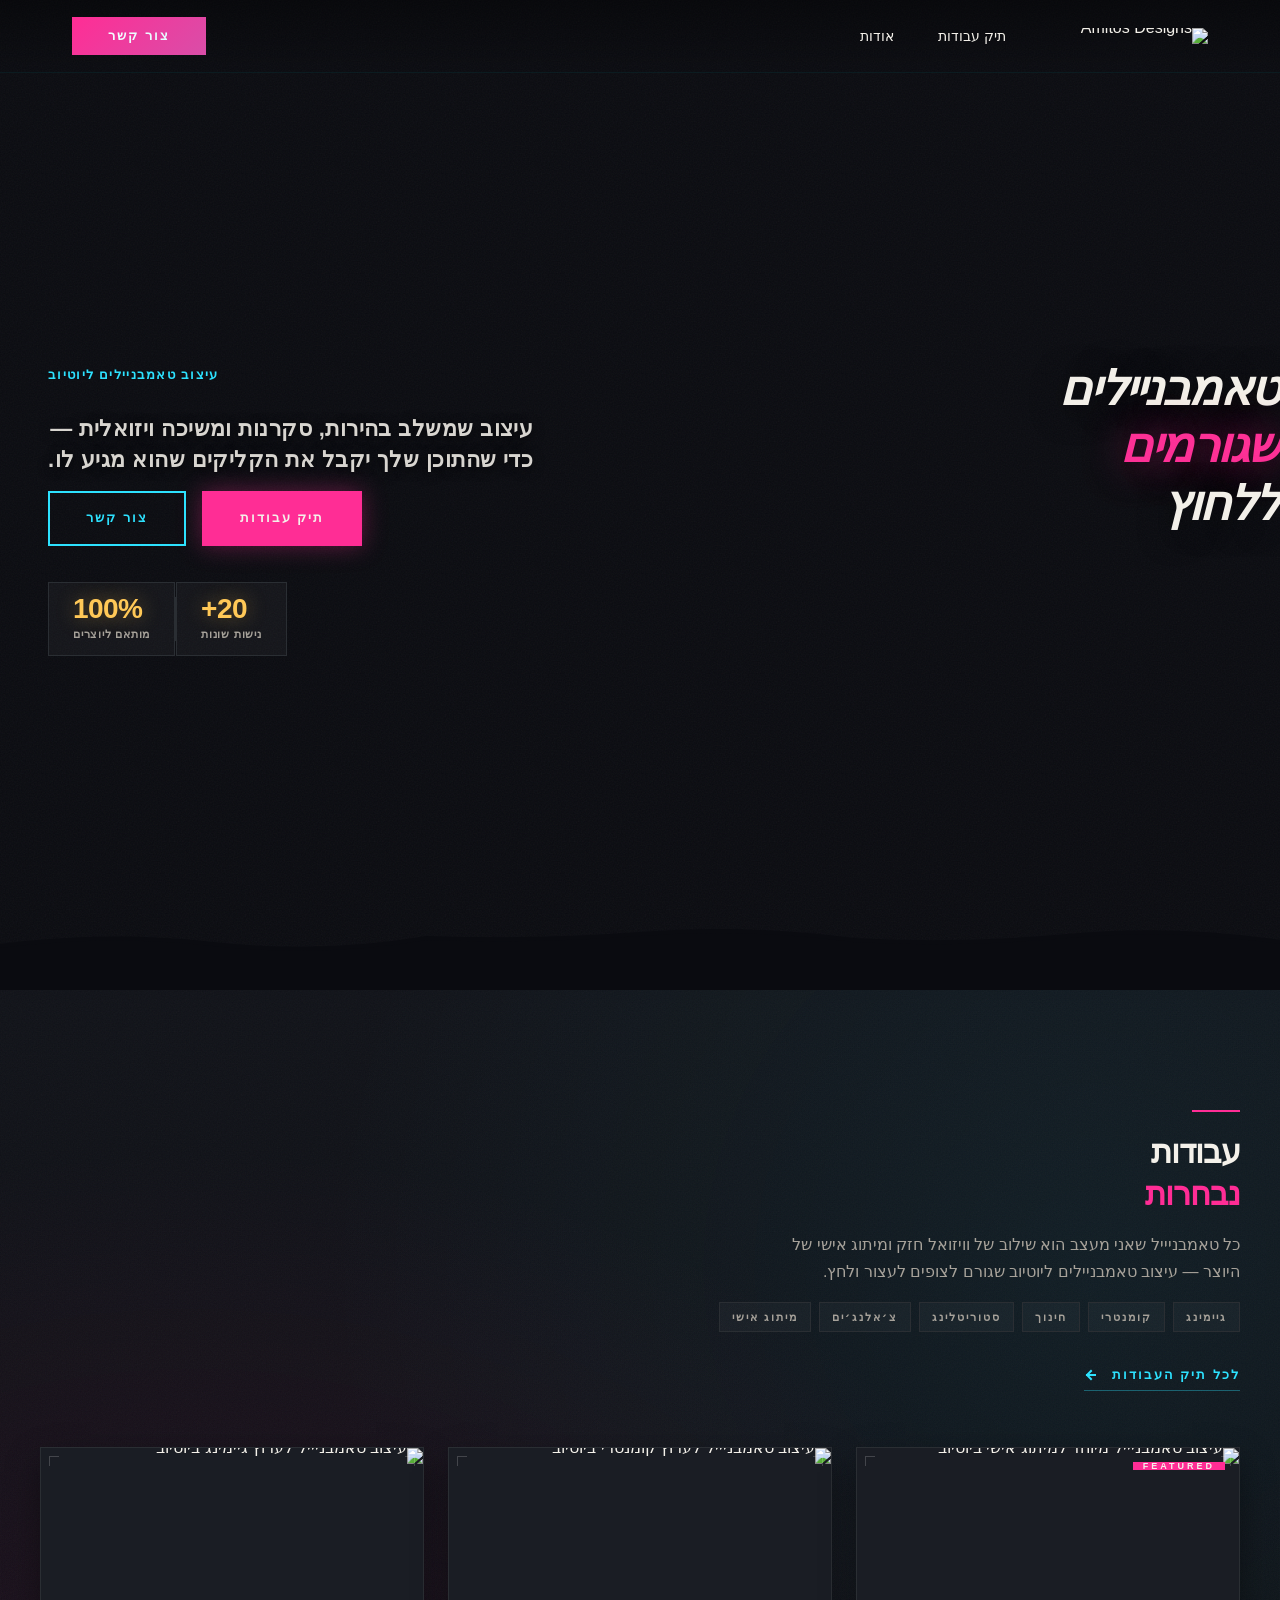
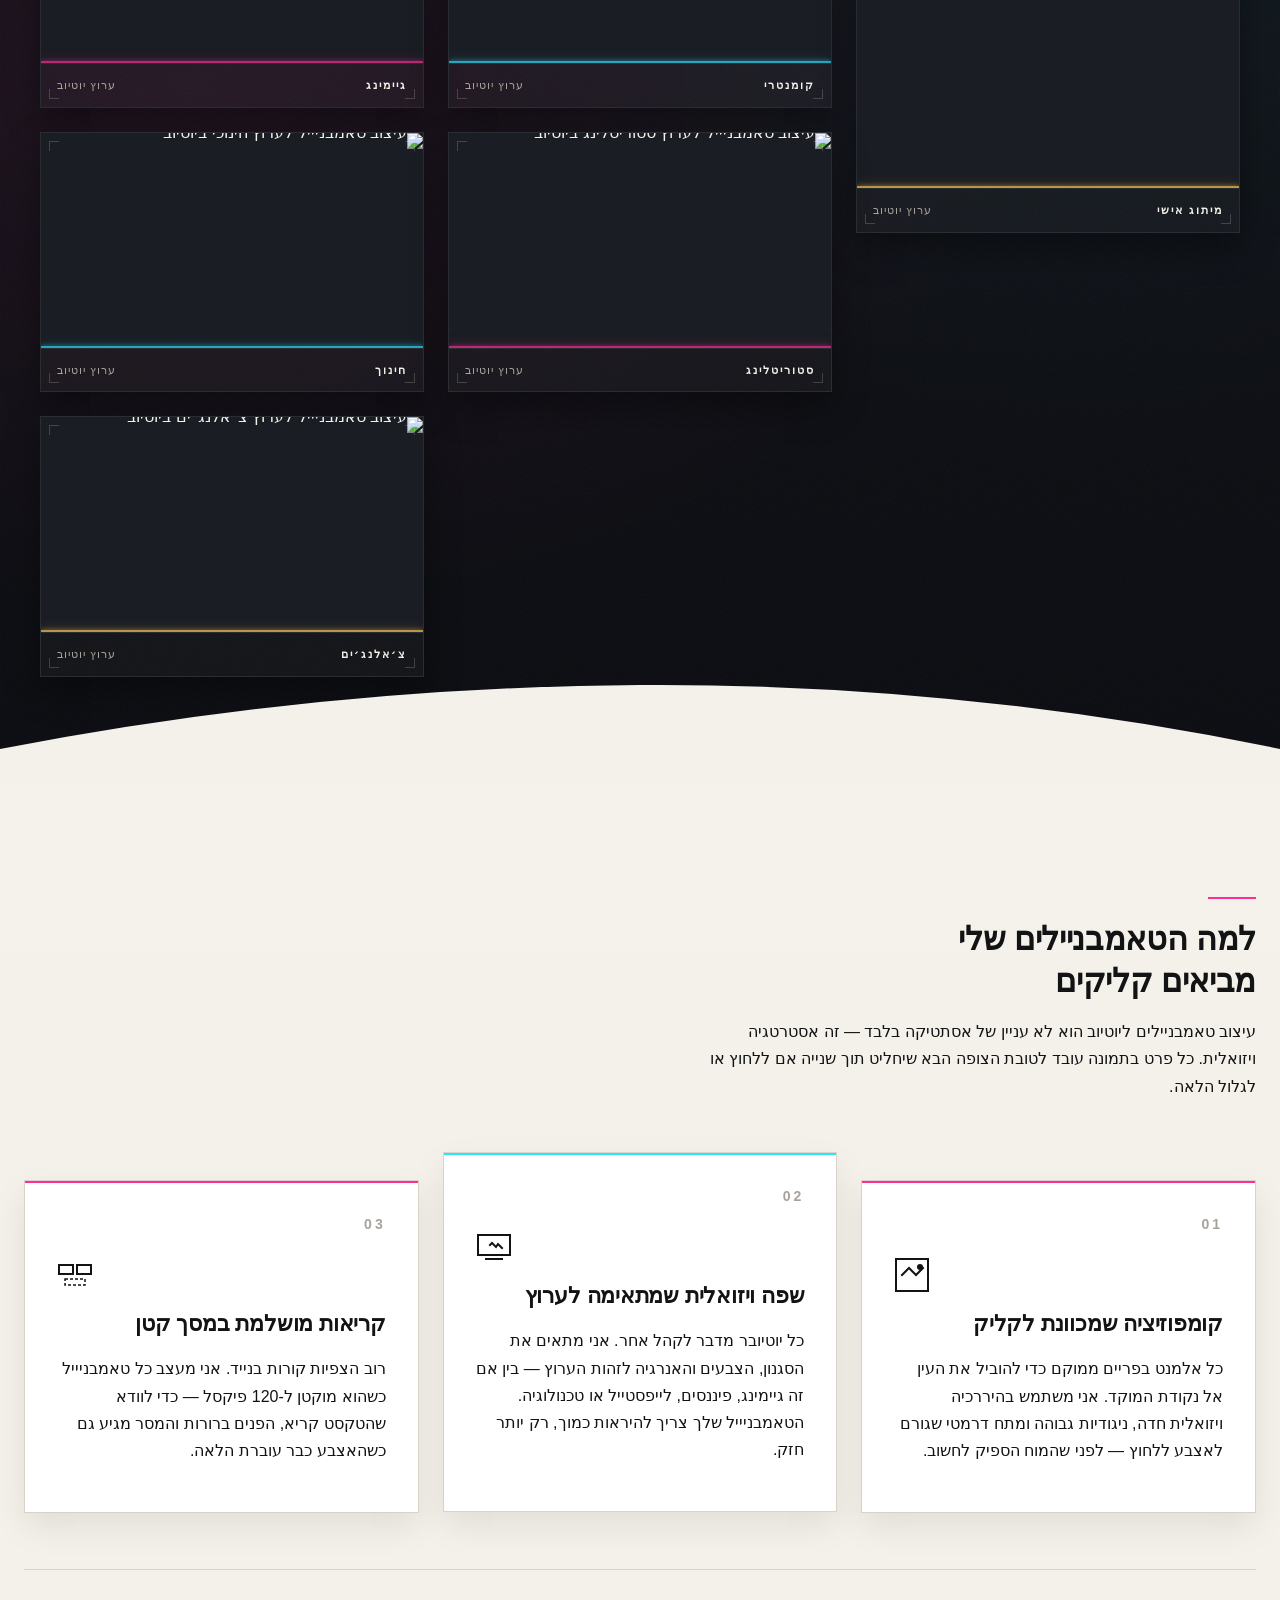
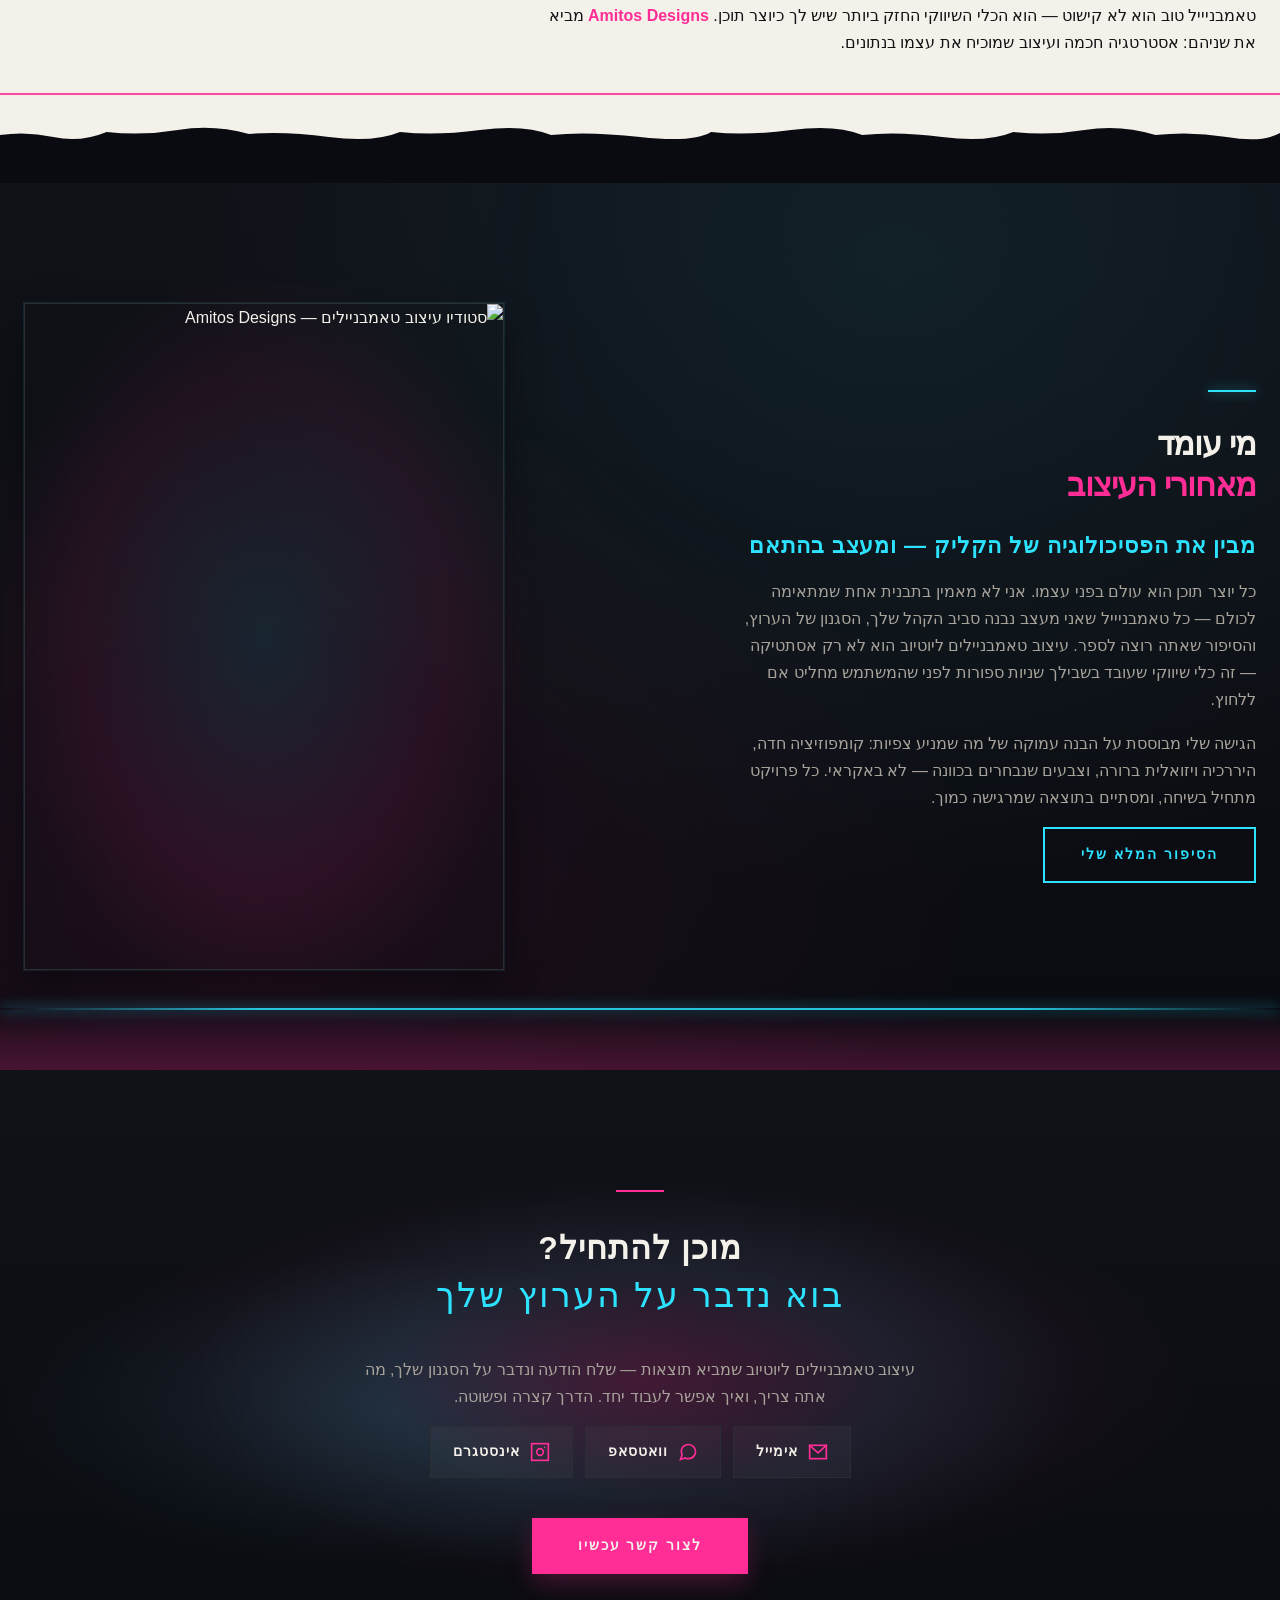
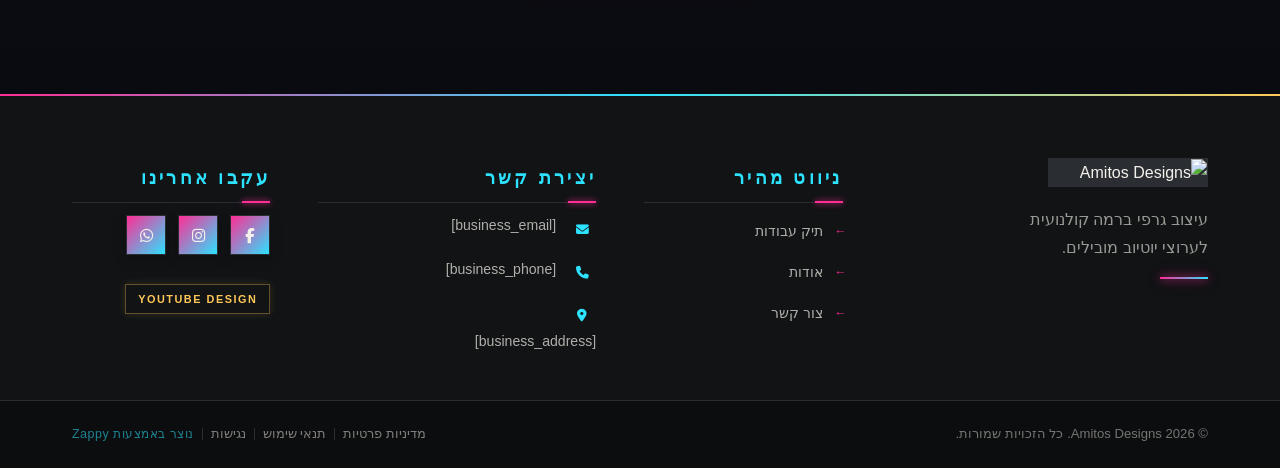
==== index.html @ 32e8ffda "Background sync: Progressive GitHub Sync" ====
<!DOCTYPE html>
<html lang="he" dir="rtl">
<head>
    <meta charset="UTF-8">
    <meta name="viewport" content="width=device-width, initial-scale=1.0">
    <meta name="robots" content="index, follow">
    <title>טאמבניילים שגורמים ללחוץ — Amitos Designs</title>
    <meta name="description" content="רוצה שהסרטונים שלך יקבלו יותר צפיות? Amitos Designs מעצבת טאמבניילים ליוטיוב שבולטים בפיד ומביאים קליקים אמיתיים. תתחיל להצמיח את הערוץ שלך היום.">
    <meta name="keywords" content="עיצוב טאמבניילים ליוטיוב, יוצר טאמבניילים ליוטיוברים ישראלים, Amitos Designs טאמבניילים, עיצוב גרפי לערוץ יוטיוב">
    
    <!-- Favicons -->
    <link rel="icon" type="image/x-icon" href="/assets/favicon.ico">
    <link rel="icon" type="image/png" sizes="16x16" href="/assets/favicon-16x16.png">
    <link rel="icon" type="image/png" sizes="32x32" href="/assets/favicon-32x32.png">
    <link rel="icon" type="image/png" sizes="48x48" href="/assets/favicon-48x48.png">
    <link rel="icon" type="image/png" sizes="192x192" href="/assets/favicon-192x192.png">
    <link rel="icon" type="image/png" sizes="512x512" href="/assets/favicon-512x512.png">
    <link rel="apple-touch-icon" href="/assets/apple-touch-icon.png">
    <!-- Zappy Analytics -->
<script>
(function() {
  'use strict';
  
  // Configuration
  var config = {
    websiteId: '817d7d5f-3fda-4887-9fea-b8e3d1ba4a41',
    apiUrl: 'https://api.zappy5.com/api/analytics/track',
    sessionDuration: 30 * 60 * 1000, // 30 minutes
    visitorDuration: 30 * 24 * 60 * 60 * 1000, // 30 days
    trackPageViews: true,
    trackClicks: true,
    trackFormSubmissions: true
  };
  
  // Generate or retrieve persistent visitor ID (30 days)
  function getVisitorId() {
    var visitorKey = 'zappy_visitor_' + config.websiteId;
    var visitor = null;
    
    try {
      visitor = localStorage.getItem(visitorKey);
      if (visitor) {
        var visitorData = JSON.parse(visitor);
        var now = Date.now();
        
        // Check if visitor ID is still valid (30 days)
        if (now - visitorData.created < config.visitorDuration) {
          // Update last seen timestamp
          visitorData.lastSeen = now;
          localStorage.setItem(visitorKey, JSON.stringify(visitorData));
          return visitorData.id;
        }
      }
    } catch (e) {
      console.warn('Zappy Analytics: LocalStorage not available');
    }
    
    // Generate new visitor ID
    var newVisitorId = 'zv_' + Date.now() + '_' + Math.random().toString(36).substr(2, 9);
    
    try {
      localStorage.setItem(visitorKey, JSON.stringify({
        id: newVisitorId,
        created: Date.now(),
        lastSeen: Date.now()
      }));
    } catch (e) {
      // Continue without local storage
    }
    
    return newVisitorId;
  }
  
  // Generate or retrieve session ID (30 minutes)
  function getSessionId() {
    var sessionKey = 'zappy_session_' + config.websiteId;
    var session = null;
    
    try {
      session = sessionStorage.getItem(sessionKey);
      if (session) {
        var sessionData = JSON.parse(session);
        var now = Date.now();
        
        // Check if session is still valid
        if (now - sessionData.timestamp < config.sessionDuration) {
          // Update timestamp
          sessionData.timestamp = now;
          sessionStorage.setItem(sessionKey, JSON.stringify(sessionData));
          return sessionData.id;
        }
      }
    } catch (e) {
      console.warn('Zappy Analytics: SessionStorage not available');
    }
    
    // Generate new session ID
    var newSessionId = 'zs_' + Date.now() + '_' + Math.random().toString(36).substr(2, 9);
    
    try {
      sessionStorage.setItem(sessionKey, JSON.stringify({
        id: newSessionId,
        timestamp: Date.now()
      }));
    } catch (e) {
      // Continue without session storage
    }
    
    return newSessionId;
  }
  
  var visitorId = getVisitorId();
  var sessionId = getSessionId();
  
  // Track an event
  function trackEvent(eventType, data) {
    data = data || {};
    
    var eventData = {
      website_id: config.websiteId,
      event_type: eventType,
      page_path: window.location.pathname,
      referrer: document.referrer || 'direct',
      visitor_id: visitorId,
      session_id: sessionId,
      metadata: data
    };
    
    // Use sendBeacon if available (better for page unload events)
    if (navigator.sendBeacon) {
      var blob = new Blob([JSON.stringify(eventData)], { type: 'application/json' });
      navigator.sendBeacon(config.apiUrl, blob);
    } else {
      // Fallback to fetch
      fetch(config.apiUrl, {
        method: 'POST',
        headers: {
          'Content-Type': 'application/json'
        },
        body: JSON.stringify(eventData),
        keepalive: true
      }).catch(function(error) {
        console.warn('Zappy Analytics: Failed to track event', error);
      });
    }
  }
  
  // Track page view
  if (config.trackPageViews) {
    trackEvent('pageview', {
      title: document.title,
      url: window.location.href
    });
  }
  
  // Track clicks on important elements
  if (config.trackClicks) {
    document.addEventListener('click', function(e) {
      var target = e.target;
      
      // Track button clicks (counted as actions)
      if (target.tagName === 'BUTTON' || target.closest('button')) {
        var button = target.tagName === 'BUTTON' ? target : target.closest('button');
        trackEvent('click', {
          element: 'button',
          text: button.textContent.trim().substring(0, 100),
          id: button.id || null,
          class: button.className || null
        });
      }
      
      // Track link clicks (navigation - not counted as actions)
      else if (target.tagName === 'A' || target.closest('a')) {
        var link = target.tagName === 'A' ? target : target.closest('a');
        trackEvent('navigation', {
          element: 'link',
          text: link.textContent.trim().substring(0, 100),
          href: link.href,
          external: link.hostname !== window.location.hostname
        });
      }
    }, true);
  }
  
  // Track form submissions
  if (config.trackFormSubmissions) {
    document.addEventListener('submit', function(e) {
      var form = e.target;
      
      trackEvent('form_submit', {
        form_id: form.id || null,
        form_name: form.name || null,
        form_action: form.action || null,
        form_method: form.method || 'GET'
      });
    }, true);
  }
  
  // Track time on page (send on page unload)
  var pageLoadTime = Date.now();
  
  window.addEventListener('beforeunload', function() {
    var timeOnPage = Math.floor((Date.now() - pageLoadTime) / 1000); // in seconds
    
    trackEvent('page_unload', {
      time_on_page: timeOnPage,
      page_path: window.location.pathname
    });
  });
  
  // Expose tracking function globally for custom events
  window.zappyAnalytics = {
    track: trackEvent,
    getVisitorId: function() { return visitorId; },
    getSessionId: function() { return sessionId; }
  };
  
})();
</script>
<!-- End Zappy Analytics -->
    <meta property="og:title" content="טאמבניילים שגורמים ללחוץ — Amitos Designs">
  <meta property="og:description" content="רוצה שהסרטונים שלך יקבלו יותר צפיות? Amitos Designs מעצבת טאמבניילים ליוטיוב שבולטים בפיד ומביאים קליקים אמיתיים. תתחיל להצמיח את הערוץ שלך היום.">
  <meta property="og:type" content="website">
  <meta property="og:locale" content="he_IL">
  
  <meta name="twitter:card" content="summary_large_image">
  <meta name="twitter:title" content="טאמבניילים שגורמים ללחוץ — Amitos Designs">
  <meta name="twitter:description" content="רוצה שהסרטונים שלך יקבלו יותר צפיות? Amitos Designs מעצבת טאמבניילים ליוטיוב שבולטים בפיד ומביאים קליקים אמיתיים. תתחיל להצמיח את הערוץ שלך היום.">
  
  <link rel="stylesheet" href="https://cdnjs.cloudflare.com/ajax/libs/font-awesome/6.4.0/css/all.min.css">

    <!-- Favicons -->
    <link rel="icon" type="image/x-icon" href="/assets/favicon.ico">
    <link rel="icon" type="image/png" sizes="16x16" href="/assets/favicon-16x16.png">
    <link rel="icon" type="image/png" sizes="32x32" href="/assets/favicon-32x32.png">
    <link rel="icon" type="image/png" sizes="48x48" href="/assets/favicon-48x48.png">
    <link rel="icon" type="image/png" sizes="192x192" href="/assets/favicon-192x192.png">
    <link rel="icon" type="image/png" sizes="512x512" href="/assets/favicon-512x512.png">
    <link rel="apple-touch-icon" href="/assets/apple-touch-icon.png">
    <!-- Cookie Consent -->
    <link rel="stylesheet" href="https://cdn.jsdelivr.net/npm/vanilla-cookieconsent@3/dist/cookieconsent.css">
    <script src="https://cdn.jsdelivr.net/npm/vanilla-cookieconsent@3/dist/cookieconsent.umd.js"></script>
    <!-- Mickidum Accessibility Toolbar -->
    <script src="https://cdn.jsdelivr.net/gh/mickidum/acc_toolbar/acctoolbar/acctoolbar.min.js"></script>
    <link rel="stylesheet" href="/styles.css">

    <style id="zappy-dropdown-submenu-styles">
      /* ========== DESKTOP DROPDOWN SUBMENU STYLES ========== */
      /* Base styles for dropdown submenus - parent must be positioned */
      .nav-menu li:has(.sub-menu), nav li:has(.sub-menu), .navbar li:has(.sub-menu), #navMenu li:has(.sub-menu) { position: relative; }
      /* Submenu base - hidden by default */
      .nav-menu .sub-menu, nav .sub-menu, .navbar .sub-menu, #navMenu .sub-menu { display: block !important; position: absolute !important; top: 100%; left: 0; min-width: 220px; background: white; border-radius: 8px; box-shadow: 0 8px 25px rgba(0,0,0,0.15); padding: 8px 0; opacity: 0; visibility: hidden; transform: translateY(10px); transition: all 0.3s ease; z-index: 1000; list-style: none; pointer-events: none; }
      /* CRITICAL: Desktop hover styles to show dropdown */
      .nav-menu li:hover > .sub-menu, nav li:hover > .sub-menu, .navbar li:hover > .sub-menu, #navMenu li:hover > .sub-menu { opacity: 1 !important; visibility: visible !important; transform: translateY(0) !important; pointer-events: auto !important; }
      /* Submenu item styling */
      .sub-menu li { list-style: none; margin: 0; padding: 0; }
      .sub-menu a { display: block !important; padding: 10px 16px !important; color: var(--text-dark, #333) !important; font-weight: 500; text-decoration: none; white-space: nowrap; transition: background-color 0.2s; }
      .sub-menu a:hover { background-color: #f5f5f5; }
      /* RTL (Hebrew/Arabic) dropdown positioning */
      [dir="rtl"] .nav-menu .sub-menu, [dir="rtl"] nav .sub-menu, [dir="rtl"] .navbar .sub-menu, html[lang="he"] .nav-menu .sub-menu, html[lang="he"] nav .sub-menu, html[lang="he"] .navbar .sub-menu, html[lang="ar"] .nav-menu .sub-menu, html[lang="ar"] nav .sub-menu, html[lang="ar"] .navbar .sub-menu { left: auto !important; right: 0 !important; }
      /* Hide empty dropdown menus */
      .sub-menu:empty, .sub-menu:not(:has(li:not(.zappy-hidden-menu-item))), .sub-menu:not(:has(li)) { display: none !important; opacity: 0 !important; visibility: hidden !important; pointer-events: none !important; }
      /* Desktop: show submenu on Menu Group hover */
      li:has(.menu-group-title):hover > .sub-menu { opacity: 1 !important; visibility: visible !important; transform: translateY(0) !important; pointer-events: auto !important; }
      /* Menu Group title styling */
      .nav-menu > li > .menu-group-title, #navMenu > li > .menu-group-title { display: inline-block; padding: 0.5rem 1rem; cursor: default; user-select: none; }
      
      /* ========== MOBILE SUBMENU STYLES ========== */
      @media (max-width: 768px) {
        .nav-menu .sub-menu, nav .sub-menu, .navbar .sub-menu, #navMenu .sub-menu { position: static !important; transform: none !important; box-shadow: none !important; background: transparent !important; max-height: 0; overflow: hidden; opacity: 0; visibility: hidden; transition: max-height 0.3s ease, opacity 0.3s ease; padding: 0 !important; border-radius: 0 !important; }
        .sub-menu.mobile-expanded { max-height: 500px !important; opacity: 1 !important; visibility: visible !important; padding: 8px 0 8px 16px !important; }
        [dir="rtl"] .sub-menu.mobile-expanded, html[lang="he"] .sub-menu.mobile-expanded { padding: 8px 16px 8px 0 !important; }
        /* Disable hover behavior on mobile */
        .nav-menu li:hover > .sub-menu, nav li:hover > .sub-menu, .navbar li:hover > .sub-menu, #navMenu li:hover > .sub-menu { opacity: 0; visibility: hidden; pointer-events: none; }
        .nav-menu li > .sub-menu.mobile-expanded, nav li > .sub-menu.mobile-expanded, .navbar li > .sub-menu.mobile-expanded, #navMenu li > .sub-menu.mobile-expanded { opacity: 1 !important; visibility: visible !important; pointer-events: auto !important; }
        .nav-menu li:has(.sub-menu), nav li:has(.sub-menu), .navbar li:has(.sub-menu), #navMenu li:has(.sub-menu) { display: flex !important; flex-wrap: wrap !important; align-items: center !important; position: relative !important; min-height: 44px !important; }
        .nav-menu li:has(.sub-menu) > a, nav li:has(.sub-menu) > a, .navbar li:has(.sub-menu) > a, #navMenu li:has(.sub-menu) > a { flex: 1 !important; min-width: 0 !important; }
        .nav-menu li:has(.sub-menu) > .menu-group-title, nav li:has(.sub-menu) > .menu-group-title, .navbar li:has(.sub-menu) > .menu-group-title, #navMenu li:has(.sub-menu) > .menu-group-title { flex: 1 !important; min-width: 0 !important; padding: 0 !important; line-height: inherit !important; }
        .nav-menu li:has(.sub-menu) > .sub-menu, nav li:has(.sub-menu) > .sub-menu, .navbar li:has(.sub-menu) > .sub-menu, #navMenu li:has(.sub-menu) > .sub-menu { flex-basis: 100% !important; width: 100% !important; }
        .nav-menu li:has(.sub-menu) > a [class*="chevron"], .nav-menu li:has(.sub-menu) > a [class*="arrow"], .nav-menu li:has(.sub-menu) > a .fa-chevron-down, .nav-menu li:has(.sub-menu) > a .fa-angle-down, nav li:has(.sub-menu) > a [class*="chevron"], nav li:has(.sub-menu) > a [class*="arrow"], #navMenu li:has(.sub-menu) > a [class*="chevron"], #navMenu li:has(.sub-menu) > a [class*="arrow"] { display: none !important; visibility: hidden !important; }
        .mobile-submenu-toggle { display: flex !important; align-items: center !important; justify-content: center !important; width: 44px !important; height: auto !important; background: transparent !important; border: none !important; cursor: pointer !important; color: var(--text-light) !important; position: static !important; flex-shrink: 0 !important; align-self: stretch !important; z-index: 2 !important; padding: 0 !important; margin: 0 !important; }
        .mobile-submenu-toggle::after { content: '' !important; width: 0 !important; height: 0 !important; border-left: 6px solid transparent !important; border-right: 6px solid transparent !important; border-top: 7px solid currentColor !important; transition: transform 0.3s ease !important; }
        .mobile-submenu-toggle.expanded::after { transform: rotate(180deg) !important; }
        .sub-menu a { padding: 10px 0 !important; display: block !important; color: var(--text-light) !important; }
        .navbar .sub-menu li a, nav.navbar .sub-menu li a, .zappy-products-dropdown .sub-menu a { color: var(--text-light) !important; }
      }
      @media (min-width: 769px) { .mobile-submenu-toggle { display: none !important; } }
    </style>

    <style id="mobile-lang-menu-deployed-css">
    @media (max-width: 768px) {
      .lang-switcher,
      .nav-cta-container .lang-switcher,
      .nav-container .lang-switcher,
      .navbar .lang-switcher,
      .navbar .nav-cta-container .lang-switcher,
      .nav-icons-left .lang-switcher,
      .nav-ecommerce-icons .lang-switcher { display: none !important; }
      .mobile-lang-menu { width: 100%; border-top: 1px solid rgba(128,128,128,0.2); padding: 8px 0 0 0; margin-top: 8px; }
      .mobile-lang-toggle { display: flex !important; align-items: center; justify-content: space-between; width: 100%; padding: 12px 16px; background: none; border: none; cursor: pointer; font-size: 15px; color: inherit; font-family: inherit; }
      .mobile-lang-toggle::after { content: ''; display: inline-block; width: 8px; height: 8px; border-right: 2px solid currentColor; border-bottom: 2px solid currentColor; transform: rotate(45deg); transition: transform 0.3s ease; margin-left: 8px; }
      .mobile-lang-toggle.expanded::after { transform: rotate(-135deg); }
      .mobile-lang-options { max-height: 0; overflow: hidden; transition: max-height 0.3s ease; }
      .mobile-lang-options.expanded { max-height: 300px; }
      .mobile-lang-option { display: flex !important; align-items: center; gap: 10px; padding: 10px 24px; text-decoration: none; color: inherit; font-size: 14px; font-family: inherit; }
      .mobile-lang-option:hover { background: rgba(128,128,128,0.1); }
      .mobile-lang-option.active { font-weight: 600; opacity: 0.7; pointer-events: none; }
      .mobile-lang-option img { width: 20px; height: 20px; border-radius: 50%; }
    }
    @media (min-width: 769px) {
      .mobile-lang-menu { display: none !important; }
    }
    </style>

    <style id="zappy-widget-visibility">
      #mic-access-tool-general-button, .mic-access-tool-general-button,
      #mic-init-access-tool .mic-access-tool-general-button, #mic-init-access-tool #mic-access-tool-general-button,
      ._access-icon, #mic-access-tool-box, .mic-access-tool-box,
      #mic-init-access-tool #mic-access-tool-box, div[id*="mic-access-tool-box"], ._access-menu {
        display: none !important; visibility: hidden !important; opacity: 0 !important; pointer-events: none !important;
      }
    </style>
</head>
<body>

  <nav class="navbar" dir="rtl">
  <button class="mobile-toggle" id="mobileToggle" aria-label="Menu">
    <svg class="hamburger-icon" width="24" height="24" viewbox="0 0 24 24" fill="none">
      <path d="M3 12h18M3 6h18M3 18h18" stroke="currentColor" stroke-width="2" stroke-linecap="round"></path>
    </svg>
    <svg class="close-icon" width="24" height="24" viewbox="0 0 24 24" fill="none" style="display: none;">
      <path d="M18 6L6 18M6 6l12 12" stroke="currentColor" stroke-width="2" stroke-linecap="round"></path>
    </svg>
  </button>

  <button class="phone-header-btn" data-phone="" aria-label="Call">
    <svg width="20" height="20" viewbox="0 0 24 24" fill="currentColor">
      <path d="M22 16.92v3a2 2 0 0 1-2.18 2 19.79 19.79 0 0 1-8.63-3.07 19.5 19.5 0 0 1-6-6 19.79 19.79 0 0 1-3.07-8.67A2 2 0 0 1 4.11 2h3a2 2 0 0 1 2 1.72 12.84 12.84 0 0 0 .7 2.81 2 2 0 0 1-.45 2.11L8.09 9.91a16 16 0 0 0 6 6l1.27-1.27a2 2 0 0 1 2.11-.45 12.84 12.84 0 0 0 2.81.7A2 2 0 0 1 22 16.92z"></path>
    </svg>
  </button>

  <div class="nav-container">
    <div class="nav-right-group"><div class="nav-brand">
      <a href="/" class="logo-link">
        <img src="/assets/amitos-designs-logo.webp" alt="Amitos Designs" class="logo">
      </a>
    </div><ul class="nav-menu" id="navMenu"><li><a href="/portfolio">תיק עבודות</a></li><li><a href="/about">אודות</a></li></ul></div>

    

    <div class="nav-cta-container">
      <a href="/contact" class="nav-cta-btn">צור קשר</a>
    </div>
  </div>
</nav>
<script>

// Navbar Mobile Menu Toggle and Contrast Fix
(function() {
  // Use 'load' event instead of 'DOMContentLoaded' to ensure we run AFTER all other scripts
  window.addEventListener('load', function() {
    
    // FIX MOBILE BUTTON CONTRAST
    // Detect navbar background color and apply contrasting color to mobile buttons
    const navbar = document.querySelector('.navbar, nav, header');
    if (!navbar) {
      console.log('[Navbar] Navbar element not found');
      return;
    }
    
    // DECLARE VARIABLES EARLY to avoid Temporal Dead Zone errors
    // These are used in multiple places below
    let mobileToggle = document.getElementById('mobileToggle') ||
                       document.querySelector('.mobile-toggle') ||
                       document.querySelector('.hamburger') ||
                       document.querySelector('.hamburger-menu') ||
                       document.querySelector('.menu-toggle') ||
                       document.querySelector('.burger-menu') ||
                       document.querySelector('[aria-label="Menu"]') ||
                       document.querySelector('[aria-label="תפריט"]');
    
    const phoneBtn = document.querySelector('.phone-header-btn');
    
    const computedStyle = window.getComputedStyle(navbar);
    let bgColor = computedStyle.backgroundColor;
    
    console.log('[Navbar] Initial navbar background:', bgColor);
    
    // Check if background is transparent or rgba with 0 alpha
    const isTransparent = bgColor === 'transparent' || 
                         bgColor === 'rgba(0, 0, 0, 0)' ||
                         (bgColor.startsWith('rgba') && bgColor.includes(', 0)'));
    
    if (isTransparent) {
      // Check for background-image or gradient
      const bgImage = computedStyle.backgroundImage;
      if (bgImage && bgImage !== 'none') {
        console.log('[Navbar] Navbar has background image/gradient, using dark text');
        bgColor = 'rgb(240, 240, 240)'; // Assume light background
      } else {
        // Transparent navbar - check body background
        const bodyBg = window.getComputedStyle(document.body).backgroundColor;
        console.log('[Navbar] Navbar transparent, using body background:', bodyBg);
        bgColor = bodyBg;
      }
    }
    
    // Calculate luminance to determine if background is light or dark
    const rgb = bgColor.match(/\d+/g);
    if (rgb && rgb.length >= 3) {
      const r = parseInt(rgb[0]);
      const g = parseInt(rgb[1]);
      const b = parseInt(rgb[2]);
      const luminance = (0.299 * r + 0.587 * g + 0.114 * b) / 255;
      
      // Mobile button colors are set by Claude's AI-generated CSS (same as .nav-menu a)
      // No dynamic color overrides needed - colors come from the generated navbar CSS
      console.log('[Navbar] Mobile button colors preserved from Claude CSS (luminance:', luminance.toFixed(2) + ')');
      
      // FIX ICON SIZES - Ensure SVGs are properly sized and visible
      // INJECT CRITICAL CSS TO OVERRIDE ANY CONFLICTING RULES
      const criticalCSS = document.createElement('style');
      criticalCSS.id = 'zappy-mobile-nav-fix';
      const htmlLang = document.documentElement.lang || 'en';
      const htmlDir = document.documentElement.dir || 'ltr';
      // Check both dir attribute AND lang for RTL detection
      // dir="rtl" is the most reliable indicator
      const isRTL = htmlDir === 'rtl' || htmlLang === 'he' || htmlLang === 'ar';
      
      criticalCSS.textContent = `
        /* Hide mobile buttons on desktop, show only on mobile */
        @media (min-width: 769px) {
          .mobile-toggle,
          .phone-header-btn {
            display: none !important;
          }
        }
        
        /* Show and position mobile buttons correctly on mobile */
        @media (max-width: 768px) {
          .mobile-toggle,
          .phone-header-btn {
            position: absolute !important;
            top: 50% !important;
            transform: translateY(-50%) !important;
            z-index: 1001 !important;
            display: flex !important;
            align-items: center !important;
            justify-content: center !important;
            width: 36px !important;
            height: 36px !important;
            border-radius: 50% !important;
            border: none !important;
            cursor: pointer !important;
            padding: 6px !important;
            background: none !important;
            color: var(--nav-text, var(--text-light)) !important;
          }
          
          /* LTR positioning (default): hamburger LEFT, phone RIGHT */
          html:not([dir="rtl"]):not([lang="he"]):not([lang="ar"]) .mobile-toggle,
          html[dir="ltr"] .mobile-toggle {
            left: 12px !important;
            right: auto !important;
          }
          html:not([dir="rtl"]):not([lang="he"]):not([lang="ar"]) .phone-header-btn,
          html[dir="ltr"] .phone-header-btn {
            right: 12px !important;
            left: auto !important;
          }
          
          /* RTL positioning: hamburger RIGHT, phone LEFT */
          html[dir="rtl"] .mobile-toggle,
          html[lang="he"] .mobile-toggle,
          html[lang="ar"] .mobile-toggle {
            right: 12px !important;
            left: auto !important;
          }
          html[dir="rtl"] .phone-header-btn,
          html[lang="he"] .phone-header-btn,
          html[lang="ar"] .phone-header-btn {
            left: 12px !important;
            right: auto !important;
          }
          
          /* CRITICAL: Ensure nav-container has min-height on mobile */
          /* All children are positioned absolutely/fixed on mobile, so height:auto collapses to 0 */
          .nav-container {
            min-height: 70px !important;
            position: relative !important;
          }
          
          /* Ensure SVG icons are properly sized and inherit color */
          .mobile-toggle svg,
          .phone-header-btn svg {
            width: 24px !important;
            height: 24px !important;
            /* Don't force display - let JavaScript control hamburger/close toggle */
          }
          
          /* Reset nav-cta-container on mobile - remove desktop box-shadow/padding */
          /* that creates a visible ghost box when CTA button is hidden */
          .nav-cta-container {
            box-shadow: none !important;
            padding: 0 !important;
          }
          
          /* Hide nav-cta-container entirely on mobile when there's no lang-switcher */
          /* (only the CTA button is inside, and it's hidden on mobile) */
          .nav-cta-container:not(:has(.lang-switcher)) {
            display: none !important;
          }
          
          /* CRITICAL: Prevent hero image fade gradient from bleeding over headline text */
          /* The .image-fade-gradient has bottom: -30px (extends below parent) */
          /* On mobile stacked layout, this overlaps the h1 text below the image */
          .hero-image-column {
            overflow: hidden !important;
          }
          .image-fade-gradient {
            bottom: 0 !important;
          }
          
          /* Hide desktop language switcher on mobile - hamburger menu handles it */
          /* High specificity to override stored CSS */
          .lang-switcher,
          .nav-cta-container .lang-switcher,
          .nav-container .lang-switcher,
          .navbar .lang-switcher,
          .navbar .nav-cta-container .lang-switcher {
            display: none !important;
          }
        }
      `;
      
      // Remove existing fix if present and inject new one
      const existing = document.getElementById('zappy-mobile-nav-fix');
      if (existing) existing.remove();
      document.head.appendChild(criticalCSS);
      
      console.log('[Navbar] Critical CSS injected for mobile nav positioning');
      
      // ONLY apply inline positioning styles on mobile viewport
      // On desktop, the CSS handles hiding these buttons with display: none
      // Inline styles were breaking desktop layout by overriding CSS
      const isMobileViewport = window.innerWidth <= 768;
      
      if (mobileToggle) {
        // Icon sizing applies to all viewports for consistency
        const hamburgerIcon = mobileToggle.querySelector('.hamburger-icon');
        const closeIcon = mobileToggle.querySelector('.close-icon');
        
        if (hamburgerIcon) {
          hamburgerIcon.style.setProperty('width', '24px', 'important');
          hamburgerIcon.style.setProperty('height', '24px', 'important');
          hamburgerIcon.style.setProperty('display', 'block', 'important'); // Show hamburger by default
        }
        if (closeIcon) {
          closeIcon.style.setProperty('width', '24px', 'important');
          closeIcon.style.setProperty('height', '24px', 'important');
          closeIcon.style.setProperty('display', 'none', 'important'); // Hide close icon by default
        }
        
        // ONLY set positioning inline styles on mobile
        if (isMobileViewport) {
          mobileToggle.style.setProperty('position', 'absolute', 'important');
          mobileToggle.style.setProperty('top', '50%', 'important');
          mobileToggle.style.setProperty('transform', 'translateY(-50%)', 'important');
          mobileToggle.style.setProperty('z-index', '1001', 'important');
          
          // Clear any inline left/right so CSS can take over based on html[dir]
          mobileToggle.style.removeProperty('left');
          mobileToggle.style.removeProperty('right');
          
          console.log('[Navbar] Mobile toggle positioning applied (mobile viewport)');
        } else {
          // On desktop, clear any positioning styles to let CSS handle it
          mobileToggle.style.removeProperty('position');
          mobileToggle.style.removeProperty('top');
          mobileToggle.style.removeProperty('transform');
          mobileToggle.style.removeProperty('z-index');
          mobileToggle.style.removeProperty('left');
          mobileToggle.style.removeProperty('right');
          console.log('[Navbar] Desktop viewport - cleared mobile toggle inline positioning');
        }
      }
      
      if (phoneBtn) {
        // Icon sizing applies to all viewports
        const phoneIcon = phoneBtn.querySelector('svg');
        if (phoneIcon) {
          phoneIcon.style.width = '24px';
          phoneIcon.style.height = '24px';
          phoneIcon.setAttribute('width', '24');
          phoneIcon.setAttribute('height', '24');
        }
        
        // ONLY set positioning inline styles on mobile
        if (isMobileViewport) {
          phoneBtn.style.setProperty('position', 'absolute', 'important');
          phoneBtn.style.setProperty('top', '50%', 'important');
          phoneBtn.style.setProperty('transform', 'translateY(-50%)', 'important');
          phoneBtn.style.setProperty('z-index', '1001', 'important');
          
          // Clear any inline left/right so CSS can take over based on html[dir]
          phoneBtn.style.removeProperty('left');
          phoneBtn.style.removeProperty('right');
          
          console.log('[Navbar] Phone button positioning applied (mobile viewport)');
        } else {
          // On desktop, clear any positioning styles to let CSS handle it
          phoneBtn.style.removeProperty('position');
          phoneBtn.style.removeProperty('top');
          phoneBtn.style.removeProperty('transform');
          phoneBtn.style.removeProperty('z-index');
          phoneBtn.style.removeProperty('left');
          phoneBtn.style.removeProperty('right');
          console.log('[Navbar] Desktop viewport - cleared phone button inline positioning');
        }
      }
    } else {
      console.log('[Navbar] Could not parse background color:', bgColor);
    }
    
    // MOBILE MENU TOGGLE
    // Re-query in case DOM changed (mobileToggle already declared at top of function)
    mobileToggle = document.getElementById('mobileToggle') ||
                   document.querySelector('.mobile-toggle') ||
                   document.querySelector('.hamburger') ||
                   document.querySelector('.hamburger-menu') ||
                   document.querySelector('.menu-toggle') ||
                   document.querySelector('.burger-menu') ||
                   document.querySelector('[aria-label="Menu"]') ||
                   document.querySelector('[aria-label="תפריט"]');
    
    // EXPANDED SEARCH: Find nav menu by ID or class
    const navMenu = document.getElementById('navMenu') ||
                  document.querySelector('.nav-menu') ||
                  document.querySelector('.nav-links') ||
                  document.querySelector('nav ul:not(.submenu)');
    
    if (!mobileToggle || !navMenu) {
      console.log('[Navbar] Mobile toggle or menu not found:', { toggle: !!mobileToggle, menu: !!navMenu });
      return;
    }
    
    // Ensure navMenu has ID for CSS targeting
    if (!navMenu.id) {
      navMenu.id = 'navMenu';
    }
    
    console.log('[Navbar] Initializing mobile menu...');
    
    // Remove any existing event listeners by cloning the button
    const newToggle = mobileToggle.cloneNode(true);
    mobileToggle.parentNode.replaceChild(newToggle, mobileToggle);
    
    // Toggle menu on button click - use newToggle now
    newToggle.addEventListener('click', function(e) {
      e.preventDefault();
      e.stopPropagation();
      
      const hamburgerIcon = this.querySelector('.hamburger-icon');
      const closeIcon = this.querySelector('.close-icon');
      const isActive = navMenu.classList.contains('active');
      
      if (isActive) {
        // Close menu
        navMenu.classList.remove('active');
        if (hamburgerIcon) hamburgerIcon.style.setProperty('display', 'block', 'important');
        if (closeIcon) closeIcon.style.setProperty('display', 'none', 'important');
        document.body.style.overflow = '';
        console.log('[Navbar] Menu closed');
      } else {
        // Open menu
        navMenu.classList.add('active');
        if (hamburgerIcon) hamburgerIcon.style.setProperty('display', 'none', 'important');
        if (closeIcon) closeIcon.style.setProperty('display', 'block', 'important');
        document.body.style.overflow = 'hidden';
        console.log('[Navbar] Menu opened');
      }
    });
    
    // Close menu when clicking nav links (but NOT dropdown toggles)
    const navLinks = navMenu.querySelectorAll('a');
    navLinks.forEach(function(link) {
      link.addEventListener('click', function() {
        // Don't close if it's a dropdown child (unless it's a real navigation link)
        if (this.getAttribute('href') === '#') return;
        
        const hamburgerIcon = newToggle.querySelector('.hamburger-icon');
        const closeIcon = newToggle.querySelector('.close-icon');
        
        navMenu.classList.remove('active');
        if (hamburgerIcon) hamburgerIcon.style.setProperty('display', 'block', 'important');
        if (closeIcon) closeIcon.style.setProperty('display', 'none', 'important');
        document.body.style.overflow = '';
        console.log('[Navbar] Menu closed (link clicked)');
      });
    });
    
    // DROPDOWN MENU TOGGLE (for mobile and touch devices)
    var dropdownToggles = navMenu.querySelectorAll('.dropdown-toggle');
    dropdownToggles.forEach(function(toggle) {
      toggle.addEventListener('click', function(e) {
        e.preventDefault();
        e.stopPropagation();
        var parent = this.closest('.nav-dropdown');
        if (!parent) return;
        
        // Close other open dropdowns at the same level
        var siblings = parent.parentNode.querySelectorAll('.nav-dropdown.open');
        siblings.forEach(function(sib) {
          if (sib !== parent) sib.classList.remove('open');
        });
        
        parent.classList.toggle('open');
        console.log('[Navbar] Dropdown toggled:', parent.classList.contains('open') ? 'open' : 'closed');
      });
    });
    
    // Close dropdowns when clicking outside
    document.addEventListener('click', function(e) {
      if (!e.target.closest('.nav-dropdown')) {
        var openDropdowns = document.querySelectorAll('.nav-dropdown.open');
        openDropdowns.forEach(function(dd) { dd.classList.remove('open'); });
      }
    });
    
    console.log('[Navbar] Dropdown handlers initialized for ' + dropdownToggles.length + ' dropdowns');
    
    // Phone button functionality (phoneBtn already declared at top of function)
    if (phoneBtn) {
      phoneBtn.addEventListener('click', function() {
        // Get phone number from placeholder in page or use default
        const phoneLinks = document.querySelectorAll('a[href^="tel:"]');
        const phoneNumber = phoneLinks.length > 0 
          ? phoneLinks[0].getAttribute('href').replace('tel:', '')
          : '[business_phone]';
        
        window.location.href = 'tel:' + phoneNumber;
        console.log('[Navbar] Phone button clicked');
      });
    }
    
    console.log('[Navbar] Mobile menu initialized successfully');
    
    // === WHATSAPP BUTTON VISIBILITY FIX ===
    // Ensure WhatsApp floating button is hidden on desktop and visible on mobile
    // IMPORTANT: Only target the floating button by its class, NOT generic wa.me links
    const handleWhatsAppVisibility = function() {
      const whatsappBtn = document.querySelector('.whatsapp-float');
      if (whatsappBtn) {
        const isDesktop = window.innerWidth >= 769;
        if (isDesktop) {
          whatsappBtn.style.setProperty('display', 'none', 'important');
          whatsappBtn.style.setProperty('visibility', 'hidden', 'important');
          whatsappBtn.style.setProperty('opacity', '0', 'important');
          whatsappBtn.style.setProperty('pointer-events', 'none', 'important');
          console.log('[WhatsApp] Button hidden on desktop');
        } else {
          whatsappBtn.style.removeProperty('display');
          whatsappBtn.style.removeProperty('visibility');
          whatsappBtn.style.removeProperty('opacity');
          whatsappBtn.style.removeProperty('pointer-events');
          console.log('[WhatsApp] Button visible on mobile');
        }
      }
    };
    
    // Run on load
    handleWhatsAppVisibility();
    
    // Run on resize with debouncing
    let resizeTimer;
    window.addEventListener('resize', function() {
      clearTimeout(resizeTimer);
      resizeTimer = setTimeout(handleWhatsAppVisibility, 100);
    });
  });
})();

</script>
  
  <main>
    <section class="index-hero-section" data-layout-spec="בית-hero" dir="rtl" data-hero-type="fullscreen-scrim" id="zappy-section-0" style="--zappy-bg-overlay: rgba(10, 11, 16, 0.75); --zappy-bg-image: url(&quot;assets/business-general-hero-upload-1774262847830.webp&quot;); background-image: linear-gradient(rgba(10, 11, 16, 0.75), rgba(10, 11, 16, 0.75)), url(&quot;assets/business-general-hero-upload-1774262847830.webp&quot;); background-size: cover; background-position: center center; background-repeat: no-repeat; position: relative; overflow: hidden; --zappy-bg-color: #FF2D95;" data-zappy-bg-type="image" data-zappy-bg-color="#FF2D95" data-zappy-bg-image="assets/business-general-hero-upload-1774262847830.webp" data-zappy-bg-overlay-color="#0a0b10" data-zappy-bg-overlay-opacity="0" data-zappy-bg-video-type="" data-zappy-bg-video-url="">
  <!-- Background Image Layer -->
  <div class="index-hero-bg" style="display: none;" data-zappy-original-bg="hidden">
    <img data-hero-bg="true" data-placeholder="index-hero-image-1" data-context="Dark cinematic photography of a professional YouTube thumbnail designer studio: deep black environment with dramatic neon magenta and cyan edge lighting, a large monitor displaying a bold eye-catching YouTube thumbnail composition, scattered design elements, film grain texture, moody atmospheric lighting reminiscent of a high-end creative agency or film production set" width="1440" height="900" src="/assets/site-index-hero-image-1.webp" alt="סטודיו עיצוב טאמבניילים ליוטיוב - Amitos Designs" data-hero-background="true" data-element-type="image" data-element-id="img-1774262696701-fnl4quknr" class="zappy-editable-image" data-resize-handler-attached="true">
  </div>

  <!-- Scrim Overlay -->
  <div class="index-hero-scrim" aria-hidden="true" data-zappy-gradient-scrim="true" data-zappy-scrim-orig-opacity="0.230769" style="opacity: 0;"></div>

  <!-- Film Grain Overlay -->
  <div class="index-hero-grain" aria-hidden="true"></div>

  <!-- Content Group -->
  <h1 class="index-hero-h1" style="" data-element-id="move-1774267704754-l9w4jrj1">
        טאמבניילים<br>
        <span class="index-hero-h1-accent">שגורמים</span><br>
        ללחוץ
      </h1><div class="index-hero-container">
    <div class="index-hero-content">

      <!-- Eyebrow Label -->
      <div class="index-hero-label">עיצוב טאמבניילים ליוטיוב</div>

      <!-- H1 -->
      

      <!-- Subtitle -->
      <h3 class="index-hero-subtitle">
        עיצוב שמשלב בהירות, סקרנות ומשיכה ויזואלית —<br class="index-hero-br">
        כדי שהתוכן שלך יקבל את הקליקים שהוא מגיע לו.
      </h3>

      <!-- CTA Buttons -->
      <div class="index-hero-ctas">
        <a href="#portfolio" class="index-hero-btn-primary" data-element-type="button" data-element-id="btn-1774262696697-nne54hj3k" data-native-element="true">תיק עבודות</a>
        <a href="#contact" class="index-hero-btn-secondary" data-element-type="button" data-element-id="btn-1774262696697-8gtpgutt1" data-native-element="true">צור קשר</a>
      </div>

      <!-- KPI Chips -->
      <div class="index-hero-kpis">
        <div class="index-hero-kpi">
          <span class="index-hero-kpi-value">20+</span>
          <span class="index-hero-kpi-label">נישות שונות</span>
        </div>
        <div class="index-hero-kpi-divider" aria-hidden="true"></div>
        <div class="index-hero-kpi">
          <span class="index-hero-kpi-value">100%</span>
          <span class="index-hero-kpi-label">מותאם ליוצרים</span>
        </div>
      </div>

    </div>
  </div>

  <!-- Bottom Divider -->
  <div class="index-hero-divider-wrapper">
    <svg data-no-icon-edit="true" aria-hidden="true" viewbox="0 0 1440 90" preserveaspectratio="none" xmlns="http://www.w3.org/2000/svg">
      <!-- Cyan glow edge line -->
      <path d="M0,90 L0,44 Q120,30 240,42 T480,36 Q600,40 720,32 T960,38 Q1080,44 1200,34 T1440,40 L1440,90 Z" fill="#0A0B10"></path>
      <!-- Main fill -->
      <path d="M0,90 L0,48 Q120,34 240,46 T480,40 Q600,44 720,36 T960,42 Q1080,48 1200,38 T1440,44 L1440,90 Z" fill="#0A0B10"></path>
    </svg>
  </div>

</section>

<section class="index-portfolio-section" data-layout-spec="בית-portfolio" dir="rtl">
  <!-- Film grain overlay -->
  <div class="portfolio-grain" aria-hidden="true"></div>

  <!-- Intro Row -->
  <div class="portfolio-container">
    <div class="portfolio-intro-row">
      <div class="portfolio-intro-block">
        <div class="portfolio-accent-line" aria-hidden="true"></div>
        <h2 class="portfolio-heading">עבודות<br><span class="portfolio-heading-highlight">נבחרות</span></h2>
        <p class="portfolio-intro-text">כל טאמבניייל שאני מעצב הוא שילוב של וויזואל חזק ומיתוג אישי של היוצר — עיצוב טאמבניילים ליוטיוב שגורם לצופים לעצור ולחץ.</p>
        <div class="portfolio-niche-labels">
          <span class="niche-label">גיימינג</span>
          <span class="niche-label">קומנטרי</span>
          <span class="niche-label">חינוך</span>
          <span class="niche-label">סטוריטלינג</span>
          <span class="niche-label">צ׳אלנג׳ים</span>
          <span class="niche-label">מיתוג אישי</span>
        </div>
        <a href="portfolio.html" class="portfolio-cta-link">
          <span>לכל תיק העבודות</span>
          <svg data-element-type="icon" data-icon-type="svg" width="18" height="18" viewbox="0 0 18 18" fill="none" xmlns="http://www.w3.org/2000/svg" aria-hidden="true">
            <path d="M11 9H3M7 5L3 9L7 13" stroke="currentColor" stroke-width="2" stroke-linecap="square"></path>
          </svg>
        </a>
      </div>
    </div>

    <!-- Masonry Grid -->
    <div class="portfolio-grid">

      <!-- Card 1 — gaming -->
      <article class="portfolio-card portfolio-card--sm">
        <div class="card-crop-marks" aria-hidden="true">
          <span></span><span></span><span></span><span></span>
        </div>
        <div class="card-frame">
          <img data-placeholder="index-portfolio-image-1" data-context="YouTube thumbnail design for a gaming channel — dramatic neon-lit gamer in dark arena, explosive particle effects, bold Hebrew title text overlaid, high contrast cinematic composition, deep blacks and electric blues" width="600" height="338" src="/assets/site-index-portfolio-image-1.webp" alt="עיצוב טאמבניייל לערוץ גיימינג ביוטיוב">
          <div class="card-neon-edge card-neon-edge--primary" aria-hidden="true"></div>
        </div>
        <div class="card-meta">
          <span class="card-category">גיימינג</span>
          <span class="card-client">ערוץ יוטיוב</span>
        </div>
      </article>

      <!-- Card 2 — commentary -->
      <article class="portfolio-card portfolio-card--sm">
        <div class="card-crop-marks" aria-hidden="true">
          <span></span><span></span><span></span><span></span>
        </div>
        <div class="card-frame">
          <img data-placeholder="index-portfolio-image-2" data-context="YouTube thumbnail for a commentary/opinion channel — expressive face reaction with shocked expression, bold Hebrew text, high contrast split background in dark red and black, cinematic editorial style" width="600" height="338" src="/assets/site-index-portfolio-image-2.webp" alt="עיצוב טאמבניייל לערוץ קומנטרי ביוטיוב">
          <div class="card-neon-edge card-neon-edge--secondary" aria-hidden="true"></div>
        </div>
        <div class="card-meta">
          <span class="card-category">קומנטרי</span>
          <span class="card-client">ערוץ יוטיוב</span>
        </div>
      </article>

      <!-- Card 3 — FEATURED (tall) -->
      <article class="portfolio-card portfolio-card--featured">
        <div class="card-crop-marks" aria-hidden="true">
          <span></span><span></span><span></span><span></span>
        </div>
        <div class="card-frame card-frame--featured">
          <img data-placeholder="index-portfolio-image-3" data-context="Featured YouTube thumbnail design — personal brand channel, confident creator standing against dramatic dark background with neon magenta and cyan gradient lighting, oversized bold Hebrew typography, premium cinematic look, high contrast editorial composition" width="600" height="600" src="/assets/site-index-portfolio-image-3.webp" alt="עיצוב טאמבניייל מיוחד למיתוג אישי ביוטיוב">
          <div class="card-neon-edge card-neon-edge--accent" aria-hidden="true"></div>
          <div class="featured-badge">FEATURED</div>
        </div>
        <div class="card-meta">
          <span class="card-category">מיתוג אישי</span>
          <span class="card-client">ערוץ יוטיוב</span>
        </div>
      </article>

      <!-- Card 4 — education -->
      <article class="portfolio-card portfolio-card--sm">
        <div class="card-crop-marks" aria-hidden="true">
          <span></span><span></span><span></span><span></span>
        </div>
        <div class="card-frame">
          <img data-placeholder="index-portfolio-image-4" data-context="YouTube thumbnail for an educational channel — clean but dramatic layout with bold Hebrew title, glowing icons or data visualization elements, dark background with bright accent colors, informative and eye-catching" width="600" height="338" src="/assets/site-index-portfolio-image-4.webp" alt="עיצוב טאמבניייל לערוץ חינוכי ביוטיוב">
          <div class="card-neon-edge card-neon-edge--secondary" aria-hidden="true"></div>
        </div>
        <div class="card-meta">
          <span class="card-category">חינוך</span>
          <span class="card-client">ערוץ יוטיוב</span>
        </div>
      </article>

      <!-- Card 5 — storytelling -->
      <article class="portfolio-card portfolio-card--sm">
        <div class="card-crop-marks" aria-hidden="true">
          <span></span><span></span><span></span><span></span>
        </div>
        <div class="card-frame">
          <img data-placeholder="index-portfolio-image-5" data-context="YouTube thumbnail for a storytelling/narrative channel — cinematic scene composition, moody atmospheric lighting, dark tones with warm highlights, Hebrew text integrated into the visual narrative, mysterious and compelling" width="600" height="338" src="/assets/site-index-portfolio-image-5.webp" alt="עיצוב טאמבניייל לערוץ סטוריטלינג ביוטיוב">
          <div class="card-neon-edge card-neon-edge--primary" aria-hidden="true"></div>
        </div>
        <div class="card-meta">
          <span class="card-category">סטוריטלינג</span>
          <span class="card-client">ערוץ יוטיוב</span>
        </div>
      </article>

      <!-- Card 6 — challenge -->
      <article class="portfolio-card portfolio-card--sm">
        <div class="card-crop-marks" aria-hidden="true">
          <span></span><span></span><span></span><span></span>
        </div>
        <div class="card-frame">
          <img data-placeholder="index-portfolio-image-6" data-context="YouTube thumbnail for a challenge content channel — energetic composition with multiple expressive faces, bold bright colors against dark background, large Hebrew challenge text, dynamic and attention-grabbing layout" width="600" height="338" src="/assets/site-index-portfolio-image-6.webp" alt="עיצוב טאמבניייל לערוץ צ׳אלנג׳ים ביוטיוב">
          <div class="card-neon-edge card-neon-edge--accent" aria-hidden="true"></div>
        </div>
        <div class="card-meta">
          <span class="card-category">צ׳אלנג׳ים</span>
          <span class="card-client">ערוץ יוטיוב</span>
        </div>
      </article>

    </div>
    <!-- /portfolio-grid -->
  </div>
  <!-- /portfolio-container -->

  <!-- Bottom curved divider: dark lifts to reveal light below -->
  <div class="portfolio-divider-wrapper" aria-hidden="true">
    <svg data-no-icon-edit="true" aria-hidden="true" viewbox="0 0 1280 100" preserveaspectratio="none" xmlns="http://www.w3.org/2000/svg">
      <path d="M0,100 L0,72 Q320,10 640,8 Q960,6 1280,72 L1280,100 Z" fill="var(--bg-light)"></path>
    </svg>
  </div>
</section>

<section class="index-capabilities-section" data-layout-spec="בית-capabilities" dir="rtl">
  <div class="index-capabilities-container">

    <!-- Header Row -->
    <div class="index-capabilities-header">
      <div class="index-capabilities-header-content">
        <div class="index-capabilities-accent-rule"></div>
        <h2 class="index-capabilities-title">למה הטאמבניילים שלי<br>מביאים קליקים</h2>
        <p class="index-capabilities-intro">עיצוב טאמבניילים ליוטיוב הוא לא עניין של אסתטיקה בלבד — זה אסטרטגיה ויזואלית. כל פרט בתמונה עובד לטובת הצופה הבא שיחליט תוך שנייה אם ללחוץ או לגלול הלאה.</p>
      </div>
    </div>

    <!-- Staggered Capability Panels -->
    <div class="index-capabilities-panels">

      <!-- Panel 1 -->
      <article class="index-cap-panel index-cap-panel--1">
        <div class="index-cap-panel-accent index-cap-panel-accent--magenta"></div>
        <div class="index-cap-panel-number">01</div>
        <div class="index-cap-panel-icon">
          <svg data-element-type="icon" data-icon-type="svg" width="36" height="36" viewbox="0 0 36 36" fill="none" xmlns="http://www.w3.org/2000/svg" aria-hidden="true">
            <rect x="2" y="2" width="32" height="32" rx="0" stroke="currentColor" stroke-width="2"></rect>
            <path d="M8 18 L15 11 L22 18 L29 11" stroke="currentColor" stroke-width="2" stroke-linecap="square"></path>
            <circle cx="26" cy="10" r="3" fill="currentColor"></circle>
          </svg>
        </div>
        <h3 class="index-cap-panel-title">קומפוזיציה שמכוונת לקליק</h3>
        <p class="index-cap-panel-body">כל אלמנט בפריים ממוקם כדי להוביל את העין אל נקודת המוקד. אני משתמש בהיררכיה ויזואלית חדה, ניגודיות גבוהה ומתח דרמטי שגורם לאצבע ללחוץ — לפני שהמוח הספיק לחשוב.</p>
      </article>

      <!-- Panel 2 (elevated) -->
      <article class="index-cap-panel index-cap-panel--2 index-cap-panel--elevated">
        <div class="index-cap-panel-accent index-cap-panel-accent--cyan"></div>
        <div class="index-cap-panel-number">02</div>
        <div class="index-cap-panel-icon">
          <svg data-element-type="icon" data-icon-type="svg" width="36" height="36" viewbox="0 0 36 36" fill="none" xmlns="http://www.w3.org/2000/svg" aria-hidden="true">
            <rect x="2" y="6" width="32" height="20" rx="0" stroke="currentColor" stroke-width="2"></rect>
            <path d="M10 30 L26 30" stroke="currentColor" stroke-width="2" stroke-linecap="square"></path>
            <path d="M14 16 L16 14 L20 18 L22 15 L26 19" stroke="currentColor" stroke-width="2" stroke-linecap="square"></path>
          </svg>
        </div>
        <h3 class="index-cap-panel-title">שפה ויזואלית שמתאימה לערוץ</h3>
        <p class="index-cap-panel-body">כל יוטיובר מדבר לקהל אחר. אני מתאים את הסגנון, הצבעים והאנרגיה לזהות הערוץ — בין אם זה גיימינג, פיננסים, לייפסטייל או טכנולוגיה. הטאמבניייל שלך צריך להיראות כמוך, רק יותר חזק.</p>
      </article>

      <!-- Panel 3 -->
      <article class="index-cap-panel index-cap-panel--3">
        <div class="index-cap-panel-accent index-cap-panel-accent--magenta"></div>
        <div class="index-cap-panel-number">03</div>
        <div class="index-cap-panel-icon">
          <svg data-element-type="icon" data-icon-type="svg" width="36" height="36" viewbox="0 0 36 36" fill="none" xmlns="http://www.w3.org/2000/svg" aria-hidden="true">
            <rect x="2" y="8" width="14" height="9" rx="0" stroke="currentColor" stroke-width="2"></rect>
            <rect x="20" y="8" width="14" height="9" rx="0" stroke="currentColor" stroke-width="2"></rect>
            <rect x="8" y="22" width="20" height="6" rx="0" stroke="currentColor" stroke-width="1.5" stroke-dasharray="3 2"></rect>
          </svg>
        </div>
        <h3 class="index-cap-panel-title">קריאות מושלמת במסך קטן</h3>
        <p class="index-cap-panel-body">רוב הצפיות קורות בנייד. אני מעצב כל טאמבניייל כשהוא מוקטן ל-120 פיקסל — כדי לוודא שהטקסט קריא, הפנים ברורות והמסר מגיע גם כשהאצבע כבר עוברת הלאה.</p>
      </article>

    </div>

    <!-- Concluding paragraph -->
    <div class="index-capabilities-conclusion">
      <p class="index-capabilities-conclusion-text">טאמבניייל טוב הוא לא קישוט — הוא הכלי השיווקי החזק ביותר שיש לך כיוצר תוכן. <strong>Amitos Designs</strong> מביא את שניהם: אסטרטגיה חכמה ועיצוב שמוכיח את עצמו בנתונים.</p>
    </div>

  </div>

  <!-- Bottom torn-film divider -->
  <div class="index-capabilities-divider-wrapper">
    <div class="index-capabilities-magenta-line"></div>
    <svg data-no-icon-edit="true" aria-hidden="true" viewbox="0 0 1440 90" preserveaspectratio="none" xmlns="http://www.w3.org/2000/svg">
      <path d="M0,90 L0,42 Q30,38 60,44 T120,39 Q160,43 200,37 T280,41 Q320,38 370,44 T450,39 Q490,43 540,37 T620,42 Q660,38 720,44 T800,39 Q840,43 890,37 T970,42 Q1010,38 1060,44 T1140,39 Q1180,43 1220,37 T1300,42 Q1340,38 1380,44 T1440,40 L1440,90 Z" fill="#0A0B10"></path>
    </svg>
  </div>

</section>

<section class="index-story-preview-section" data-layout-spec="בית-story-preview" dir="rtl">
  <div class="story-preview-container">
    <div class="story-preview-grid">

      <!-- Text Column (START = RIGHT in RTL) -->
      <div class="story-text-col">
        <div class="story-accent-line"></div>
        <h2 class="story-heading">מי עומד<br><span class="story-heading-highlight">מאחורי העיצוב</span></h2>
        <h3 class="story-subheading">מבין את הפסיכולוגיה של הקליק — ומעצב בהתאם</h3>
        <p class="story-body">כל יוצר תוכן הוא עולם בפני עצמו. אני לא מאמין בתבנית אחת שמתאימה לכולם — כל טאמבניייל שאני מעצב נבנה סביב הקהל שלך, הסגנון של הערוץ, והסיפור שאתה רוצה לספר. עיצוב טאמבניילים ליוטיוב הוא לא רק אסתטיקה — זה כלי שיווקי שעובד בשבילך שניות ספורות לפני שהמשתמש מחליט אם ללחוץ.</p>
        <p class="story-body">הגישה שלי מבוססת על הבנה עמוקה של מה שמניע צפיות: קומפוזיציה חדה, היררכיה ויזואלית ברורה, וצבעים שנבחרים בכוונה — לא באקראי. כל פרויקט מתחיל בשיחה, ומסתיים בתוצאה שמרגישה כמוך.</p>
        <a href="about.html" class="story-cta-btn">הסיפור המלא שלי</a>
      </div>

      <!-- Image Column (END = LEFT in RTL) -->
      <div class="story-image-col">
        <div class="story-image-frame">
          <img data-placeholder="index-story-preview-image-1" data-context="An intimate, cinematic studio workspace photo for a YouTube thumbnail designer. Dark moody atmosphere with deep charcoal tones, a designer sitting at a dual-monitor workstation with vibrant thumbnail designs visible on the screens, soft neon magenta and cyan glow from the monitors illuminating the space, a professional creative environment with design assets and references pinned nearby, shallow depth of field, editorial photography style, high contrast, feels personal and elite — not generic corporate. Vertical/portrait orientation." width="560" height="780" src="/assets/site-index-story-preview-image-1.webp" alt="סטודיו עיצוב טאמבניילים — Amitos Designs">
          <div class="story-image-glow"></div>
        </div>
      </div>

    </div>
  </div>

  <!-- Bottom Divider: neon cyan line + magenta glow band -->
  <div class="story-preview-divider-wrapper">
    <div class="story-divider-cyan-line"></div>
    <div class="story-divider-magenta-glow"></div>
  </div>
</section>

<section class="index-cta-section" data-layout-spec="בית-cta" dir="rtl">
  <div class="index-cta-noise" aria-hidden="true"></div>
  <div class="index-cta-glow" aria-hidden="true"></div>
  <div class="index-cta-container">
    <div class="index-cta-accent-line" aria-hidden="true"></div>
    <h2 class="index-cta-heading">מוכן להתחיל?<br><span class="index-cta-heading-sub">בוא נדבר על הערוץ שלך</span></h2>
    <p class="index-cta-body">עיצוב טאמבניילים ליוטיוב שמביא תוצאות — שלח הודעה ונדבר על הסגנון שלך, מה אתה צריך, ואיך אפשר לעבוד יחד. הדרך קצרה ופשוטה.</p>
    <div class="index-cta-chips">
      <a class="index-cta-chip" href="mailto:[business_email]" aria-label="שלח מייל">
        <span class="index-cta-chip-icon">
          <svg data-element-type="icon" data-icon-type="svg" width="20" height="20" viewbox="0 0 24 24" fill="none" stroke="currentColor" stroke-width="2" stroke-linecap="square" stroke-linejoin="miter" aria-hidden="true"><rect x="2" y="4" width="20" height="16"></rect><polyline points="2,4 12,13 22,4"></polyline></svg>
        </span>
        <span class="index-cta-chip-label">אימייל</span>
      </a>
      <a class="index-cta-chip" href="https://wa.me/[whatsapp_handle]" target="_blank" rel="noopener" aria-label="שלח הודעה בוואטסאפ">
        <span class="index-cta-chip-icon">
          <svg data-element-type="icon" data-icon-type="svg" width="20" height="20" viewbox="0 0 24 24" fill="none" stroke="currentColor" stroke-width="2" stroke-linecap="square" stroke-linejoin="miter" aria-hidden="true"><path d="M21 11.5a8.38 8.38 0 0 1-.9 3.8 8.5 8.5 0 0 1-7.6 4.7 8.38 8.38 0 0 1-3.8-.9L3 21l1.9-5.7a8.38 8.38 0 0 1-.9-3.8 8.5 8.5 0 0 1 4.7-7.6 8.38 8.38 0 0 1 3.8-.9h.5a8.48 8.48 0 0 1 8 8v.5z"></path></svg>
        </span>
        <span class="index-cta-chip-label">וואטסאפ</span>
      </a>
      <a class="index-cta-chip" href="https://instagram.com/[instagram_handle]" target="_blank" rel="noopener" aria-label="שלח הודעה באינסטגרם">
        <span class="index-cta-chip-icon">
          <svg data-element-type="icon" data-icon-type="svg" width="20" height="20" viewbox="0 0 24 24" fill="none" stroke="currentColor" stroke-width="2" stroke-linecap="square" stroke-linejoin="miter" aria-hidden="true"><rect x="2" y="2" width="20" height="20"></rect><circle cx="12" cy="12" r="4"></circle><circle cx="17.5" cy="6.5" r="1" fill="currentColor" stroke="none"></circle></svg>
        </span>
        <span class="index-cta-chip-label">אינסטגרם</span>
      </a>
    </div>
    <a class="index-cta-btn" href="/contact">לצור קשר עכשיו</a>
  </div>
</section>
  </main>
  
  <footer class="site-footer" dir="rtl">
  <div class="footer-top">
    <div class="footer-container">
      <div class="footer-grid">

        <!-- Column 1: Company Info -->
        <div class="footer-col footer-brand">
          <img src="/assets/amitos-designs-logo.webp" alt="Amitos Designs" class="logo">
          <p class="footer-tagline">עיצוב גרפי ברמה קולנועית<br>לערוצי יוטיוב מובילים.</p>
          <div class="footer-neon-line"></div>
        </div>

        <!-- Column 2: Quick Links -->
        <div class="footer-col">
          <h4 class="footer-heading">ניווט מהיר</h4>
          <ul class="footer-links">
            <li><a href="/portfolio"><span class="link-arrow">←</span> תיק עבודות</a></li>
            <li><a href="/about"><span class="link-arrow">←</span> אודות</a></li>
            <li><a href="/contact"><span class="link-arrow">←</span> צור קשר</a></li>
          </ul>
        </div>

        <!-- Column 3: Contact Info -->
        <div class="footer-col">
          <h4 class="footer-heading">יצירת קשר</h4>
          <ul class="footer-contact">
            <li>
              <span class="contact-icon"><i class="fas fa-envelope"></i></span>
              <a href="mailto:[business_email]">[business_email]</a>
            </li>
            <li>
              <span class="contact-icon"><i class="fas fa-phone"></i></span>
              <a href="tel:[business_phone]">[business_phone]</a>
            </li>
            <li><a href="/"><span class="contact-icon"><i class="fas fa-map-marker-alt"></i></span>
              <span>[business_address]</span></a></li>
          </ul>
        </div>

        <!-- Column 4: Social Media -->
        <div class="footer-col footer-social-col">
          <h4 class="footer-heading">עקבו אחרינו</h4>
          <div class="footer-social">
            <a href="[facebook_handle]" aria-label="Facebook" class="social-btn"><i class="fab fa-facebook-f"></i></a>
            <a href="[instagram_handle]" aria-label="Instagram" class="social-btn"><i class="fab fa-instagram"></i></a>
            <a href="[whatsapp_handle]" aria-label="WhatsApp" class="social-btn"><i class="fab fa-whatsapp"></i></a>
          </div>
          <div class="footer-badge">
            <span class="badge-label">YouTube Design</span>
          </div>
        </div>

      </div>
    </div>
  </div>

  <!-- Bottom Bar -->
  <div class="footer-bottom">
    <div class="footer-container">
      <div class="footer-bottom-inner">
        <div class="footer-copyright">
          © 2026 Amitos Designs. כל הזכויות שמורות.
        </div>
        <div class="footer-legal">
          <a href="/privacy">מדיניות פרטיות</a>
          <span class="legal-sep"></span>
          <a href="/terms">תנאי שימוש</a>
          <span class="legal-sep"></span>
          <a href="/accessibility">נגישות</a>
          <span class="legal-sep"></span>
          <a href="https://zappy5.com" target="_blank" class="zappy-attribution">נוצר באמצעות Zappy</a>
        </div>
      </div>
    </div>
  </div>
</footer>
  
  <a href="https://wa.me/[whatsapp_handle]" class="whatsapp-float" aria-label="WhatsApp">
    <i class="fab fa-whatsapp"></i>
  </a>
  
  <div data-integration="accessibility:toolbar"></div>

    <script src="/script.js"></script>

    <script id="zappy-mobile-submenu-script">
    (function() {
      function initMobileSubmenuToggles() {
        if (window.innerWidth > 768) {
          document.querySelectorAll('.mobile-submenu-toggle').forEach(function(btn) { btn.remove(); });
          document.querySelectorAll('.sub-menu.mobile-expanded').forEach(function(menu) { menu.classList.remove('mobile-expanded'); });
          return;
        }
        var items = document.querySelectorAll('.nav-menu li:has(.sub-menu), nav li:has(.sub-menu), .navbar li:has(.sub-menu), #navMenu li:has(.sub-menu)');
        items.forEach(function(li) {
          if (li.querySelector('.mobile-submenu-toggle')) return;
          var submenu = li.querySelector('.sub-menu');
          var parentLink = li.querySelector(':scope > a');
          if (!submenu || !parentLink) return;
          var toggleBtn = document.createElement('button');
          toggleBtn.className = 'mobile-submenu-toggle';
          toggleBtn.setAttribute('aria-label', 'Toggle submenu');
          toggleBtn.setAttribute('type', 'button');
          parentLink.insertAdjacentElement('afterend', toggleBtn);
          toggleBtn.addEventListener('click', function(e) {
            e.preventDefault(); e.stopPropagation();
            document.querySelectorAll('.sub-menu.mobile-expanded').forEach(function(menu) {
              if (menu !== submenu) { menu.classList.remove('mobile-expanded'); var t = menu.parentElement.querySelector('.mobile-submenu-toggle'); if(t) t.classList.remove('expanded'); }
            });
            submenu.classList.toggle('mobile-expanded');
            toggleBtn.classList.toggle('expanded');
          });
        });
      }
      if (document.readyState === 'loading') { document.addEventListener('DOMContentLoaded', initMobileSubmenuToggles); }
      else { initMobileSubmenuToggles(); }
      var resizeTimer; window.addEventListener('resize', function() { clearTimeout(resizeTimer); resizeTimer = setTimeout(initMobileSubmenuToggles, 250); });
      // Re-initialize when mobile menu becomes visible (MutationObserver)
      var observer = new MutationObserver(function(mutations) {
        mutations.forEach(function(mutation) {
          if (mutation.type === 'attributes') {
            var target = mutation.target;
            if (target.classList && (target.classList.contains('active') || target.classList.contains('open'))) {
              setTimeout(initMobileSubmenuToggles, 100);
            }
          }
        });
      });
      setTimeout(function() {
        document.querySelectorAll('.mobile-menu, .nav-menu, #navMenu, nav').forEach(function(menu) {
          observer.observe(menu, { attributes: true, attributeFilter: ['class', 'style'] });
        });
      }, 500);
    })();
    </script>

    <script id="zappy-navbar-scroll-effect">
    (function(){
      var nb=document.querySelector('nav.navbar,.navbar:not(.zappy-catalog-menu)');
      var cm=document.querySelector('.zappy-catalog-menu,#zappy-catalog-menu');
      if(!nb)return;
      var fb='rgba(244,241,234,0.85)';
      var th=60;
      var rs=getComputedStyle(document.documentElement);
      var td=rs.getPropertyValue('--text-dark').trim()||'#1a1a1a';
      var tl=rs.getPropertyValue('--text-light').trim()||'#ffffff';
      var st=true?td:tl;
      nb.style.transition='background 0.3s ease,backdrop-filter 0.3s ease,-webkit-backdrop-filter 0.3s ease,box-shadow 0.3s ease';
      if(cm)cm.style.transition='background 0.3s ease,backdrop-filter 0.3s ease,-webkit-backdrop-filter 0.3s ease';
      var neSel='a,.navbar-brand,.navbar-brand a,.dropdown-toggle,.mobile-toggle,.phone-header-btn,.mobile-hamburger-btn,.mobile-close-btn,.mobile-submenu-toggle,.nav-link';
      var skipCls=['cart-link','login-link','nav-search-toggle','search-toggle'];
      function sTC(c,clr){var els=c.querySelectorAll(neSel);for(var i=0;i<els.length;i++){var sk=false;if(els[i].closest('.sub-menu')||els[i].closest('.dropdown-menu')){sk=true;}for(var j=0;j<skipCls.length;j++){if(els[i].classList.contains(skipCls[j])){sk=true;break;}}if(!sk)els[i].style.setProperty('color',clr,'important');}}
      function cTC(c){var els=c.querySelectorAll(neSel);for(var i=0;i<els.length;i++){if(els[i].closest('.sub-menu')||els[i].closest('.dropdown-menu'))continue;els[i].style.removeProperty('color');}}
      function applyScrolled(){
        nb.classList.add('scrolled');
        if(window.innerWidth>768){
          nb.style.setProperty('--frosted-text',st);
          nb.style.setProperty('background-image','none','important');
          nb.style.setProperty('background-color',fb,'important');
          nb.style.backdropFilter='blur(12px)';nb.style.webkitBackdropFilter='blur(12px)';nb.style.boxShadow='0 2px 16px rgba(0,0,0,0.12)';
          sTC(nb,st);
        }
        if(cm){cm.classList.add('scrolled');if(window.innerWidth>768){cm.style.setProperty('background',fb,'important');cm.style.setProperty('backdrop-filter','blur(12px)','important');cm.style.setProperty('-webkit-backdrop-filter','blur(12px)','important');sTC(cm,st);}}
      }
      function onS(){
        if(window._zappyNavNoDarkHero) return;
        if(window.innerWidth<=768){nb.classList.remove('scrolled');cTC(nb);if(cm){cm.classList.remove('scrolled');cTC(cm);}return;}
        var y=window.scrollY||window.pageYOffset;
        if(y>th){
          nb.classList.add('scrolled');nb.style.setProperty('background-color',fb,'important');nb.style.setProperty('background-image','none','important');
          nb.style.setProperty('--frosted-text',st);nb.style.backdropFilter='blur(12px)';nb.style.webkitBackdropFilter='blur(12px)';nb.style.boxShadow='0 2px 16px rgba(0,0,0,0.12)';
          sTC(nb,st);
          if(cm){cm.classList.add('scrolled');cm.style.setProperty('background',fb,'important');cm.style.setProperty('backdrop-filter','blur(12px)','important');cm.style.setProperty('-webkit-backdrop-filter','blur(12px)','important');sTC(cm,st);}
        }else{
          nb.classList.remove('scrolled');nb.style.setProperty('background-color','transparent','important');nb.style.removeProperty('background-image');
          nb.style.removeProperty('--frosted-text');nb.style.backdropFilter='none';nb.style.webkitBackdropFilter='none';nb.style.boxShadow='none';
          cTC(nb);
          if(cm){cm.classList.remove('scrolled');cm.style.setProperty('background','transparent','important');cm.style.setProperty('backdrop-filter','none','important');cm.style.setProperty('-webkit-backdrop-filter','none','important');cTC(cm);}
        }
      }
      function sLum(rv,gv,bv){rv/=255;gv/=255;bv/=255;rv=rv<=0.03928?rv/12.92:Math.pow((rv+0.055)/1.055,2.4);gv=gv<=0.03928?gv/12.92:Math.pow((gv+0.055)/1.055,2.4);bv=bv<=0.03928?bv/12.92:Math.pow((bv+0.055)/1.055,2.4);return 0.2126*rv+0.7152*gv+0.0722*bv;}
      window.addEventListener('scroll',onS,{passive:true});
      window.addEventListener('resize',onS,{passive:true});
      onS();
      var heroEl=document.querySelector('section[class*="hero"],[data-hero-type],main>section:first-child');
      var hasDH=false;
      if(heroEl){var hCs=getComputedStyle(heroEl);var hBI=hCs.backgroundImage;if(hBI&&hBI!=='none'){if(hBI.indexOf('url(')!==-1){var hM2=hCs.backgroundColor.match(/\d+/g);if(hM2&&hM2.length>=3){hasDH=sLum(parseInt(hM2[0]),parseInt(hM2[1]),parseInt(hM2[2]))<0.4;}else{hasDH=true;}}else if(hBI.indexOf('gradient')!==-1){var cM=hBI.match(/rgba?\(\s*(\d+)\s*,\s*(\d+)\s*,\s*(\d+)/g);if(cM&&cM.length>0){var tLm=0;for(var ci=0;ci<cM.length;ci++){var pts=cM[ci].match(/\d+/g);tLm+=sLum(parseInt(pts[0]),parseInt(pts[1]),parseInt(pts[2]));}hasDH=(tLm/cM.length)<0.4;}else{hasDH=true;}}else{hasDH=true;}}else{var hM=hCs.backgroundColor.match(/\d+/g);if(hM&&hM.length>=3){hasDH=sLum(parseInt(hM[0]),parseInt(hM[1]),parseInt(hM[2]))<0.4;}}}
      if(!hasDH){window.removeEventListener('scroll',onS);window.removeEventListener('resize',onS);applyScrolled();window._zappyNavNoDarkHero=true;}
    })();
    </script>

    <script id="zappy-mobile-lang-menu-script">
    (function() {
      function initMobileLangMenu() {
        if (window.innerWidth > 768) {
          var existingMenu = document.querySelector('.mobile-lang-menu');
          if (existingMenu) existingMenu.remove();
          return;
        }
        if (document.querySelector('.mobile-lang-menu')) return;
        var switcher = document.querySelector('.lang-switcher');
        if (!switcher) return;
        var dropdown = switcher.querySelector('.lang-switcher-dropdown');
        if (!dropdown) return;
        var options = dropdown.querySelectorAll('.lang-option');
        if (options.length === 0) return;
        var navMenu = document.getElementById('navMenu') || document.querySelector('.nav-menu') || document.querySelector('nav ul');
        if (!navMenu) return;
        var currentLang = document.documentElement.lang || 'en';
        var langConfigs = {
          he: {name:'עברית',flag:'https://api.iconify.design/circle-flags/il.svg'},
          en: {name:'English',flag:'https://api.iconify.design/circle-flags/us.svg'},
          ar: {name:'العربية',flag:'https://api.iconify.design/circle-flags/sa.svg'},
          fr: {name:'Français',flag:'https://api.iconify.design/circle-flags/fr.svg'},
          es: {name:'Español',flag:'https://api.iconify.design/circle-flags/es.svg'},
          de: {name:'Deutsch',flag:'https://api.iconify.design/circle-flags/de.svg'},
          ru: {name:'Русский',flag:'https://api.iconify.design/circle-flags/ru.svg'},
          zh: {name:'中文',flag:'https://api.iconify.design/circle-flags/cn.svg'},
          ja: {name:'日本語',flag:'https://api.iconify.design/circle-flags/jp.svg'},
          pt: {name:'Português',flag:'https://api.iconify.design/circle-flags/br.svg'},
          it: {name:'Italiano',flag:'https://api.iconify.design/circle-flags/it.svg'},
          ko: {name:'한국어',flag:'https://api.iconify.design/circle-flags/kr.svg'}
        };
        var container = document.createElement('div');
        container.className = 'mobile-lang-menu';
        var currentConfig = langConfigs[currentLang] || {name:currentLang,flag:''};
        var toggleBtn = document.createElement('button');
        toggleBtn.className = 'mobile-lang-toggle';
        toggleBtn.type = 'button';
        var currentFlagHtml = currentConfig.flag ? '<img src="' + currentConfig.flag + '" width="20" height="20" alt="" style="border-radius:50%;margin-right:8px;margin-left:8px;">' : '';
        toggleBtn.innerHTML = currentFlagHtml + currentConfig.name;
        container.appendChild(toggleBtn);
        var optionsDiv = document.createElement('div');
        optionsDiv.className = 'mobile-lang-options';
        var currentLink = document.createElement('a');
        currentLink.className = 'mobile-lang-option active';
        currentLink.href = '#';
        currentLink.innerHTML = currentFlagHtml + currentConfig.name;
        optionsDiv.appendChild(currentLink);
        options.forEach(function(opt) {
          var link = document.createElement('a');
          link.className = 'mobile-lang-option';
          link.href = opt.getAttribute('href');
          link.innerHTML = opt.innerHTML;
          optionsDiv.appendChild(link);
        });
        container.appendChild(optionsDiv);
        navMenu.appendChild(container);
        toggleBtn.addEventListener('click', function(e) {
          e.preventDefault();
          e.stopPropagation();
          toggleBtn.classList.toggle('expanded');
          optionsDiv.classList.toggle('expanded');
        });
      }
      if (document.readyState === 'loading') { document.addEventListener('DOMContentLoaded', initMobileLangMenu); }
      else { initMobileLangMenu(); }
      window.addEventListener('resize', function() { clearTimeout(window._mlrt); window._mlrt = setTimeout(initMobileLangMenu, 250); });
    })();
    </script>
</body>
</html>
---- styles.css ----
/* Self-hosted fonts (Inter + Rubik for multi-language support) */

/* Inter font (English / LTR languages) */
@font-face {
  font-family: 'Inter';
  font-style: normal;
  font-weight: 400;
  font-display: swap;
  src: url('assets/fonts/Inter-Regular.woff2') format('woff2');
}

@font-face {
  font-family: 'Inter';
  font-style: normal;
  font-weight: 500;
  font-display: swap;
  src: url('assets/fonts/Inter-Medium.woff2') format('woff2');
}

@font-face {
  font-family: 'Inter';
  font-style: normal;
  font-weight: 600;
  font-display: swap;
  src: url('assets/fonts/Inter-SemiBold.woff2') format('woff2');
}

@font-face {
  font-family: 'Inter';
  font-style: normal;
  font-weight: 700;
  font-display: swap;
  src: url('assets/fonts/Inter-Bold.woff2') format('woff2');
}

/* Rubik font (Hebrew / RTL languages) */
@font-face {
  font-family: 'Rubik';
  font-style: normal;
  font-weight: 400;
  font-display: swap;
  src: url('assets/fonts/Rubik-Regular.woff2') format('woff2');
}

@font-face {
  font-family: 'Rubik';
  font-style: normal;
  font-weight: 500;
  font-display: swap;
  src: url('assets/fonts/Rubik-Medium.woff2') format('woff2');
}

@font-face {
  font-family: 'Rubik';
  font-style: normal;
  font-weight: 600;
  font-display: swap;
  src: url('assets/fonts/Rubik-SemiBold.woff2') format('woff2');
}

@font-face {
  font-family: 'Rubik';
  font-style: normal;
  font-weight: 700;
  font-display: swap;
  src: url('assets/fonts/Rubik-Bold.woff2') format('woff2');
}


/* Self-hosted fonts (Inter + Rubik for multi-language support) */

/* Inter font (English / LTR languages) */
@font-face {
  font-family: 'Inter';
  font-style: normal;
  font-weight: 400;
  font-display: swap;
  src: url('assets/fonts/Inter-Regular.woff2') format('woff2');
}

@font-face {
  font-family: 'Inter';
  font-style: normal;
  font-weight: 500;
  font-display: swap;
  src: url('assets/fonts/Inter-Medium.woff2') format('woff2');
}

@font-face {
  font-family: 'Inter';
  font-style: normal;
  font-weight: 600;
  font-display: swap;
  src: url('assets/fonts/Inter-SemiBold.woff2') format('woff2');
}

@font-face {
  font-family: 'Inter';
  font-style: normal;
  font-weight: 700;
  font-display: swap;
  src: url('assets/fonts/Inter-Bold.woff2') format('woff2');
}

/* Rubik font (Hebrew / RTL languages) */
@font-face {
  font-family: 'Rubik';
  font-style: normal;
  font-weight: 400;
  font-display: swap;
  src: url('assets/fonts/Rubik-Regular.woff2') format('woff2');
}

@font-face {
  font-family: 'Rubik';
  font-style: normal;
  font-weight: 500;
  font-display: swap;
  src: url('assets/fonts/Rubik-Medium.woff2') format('woff2');
}

@font-face {
  font-family: 'Rubik';
  font-style: normal;
  font-weight: 600;
  font-display: swap;
  src: url('assets/fonts/Rubik-SemiBold.woff2') format('woff2');
}

@font-face {
  font-family: 'Rubik';
  font-style: normal;
  font-weight: 700;
  font-display: swap;
  src: url('assets/fonts/Rubik-Bold.woff2') format('woff2');
}
@import url('https://fonts.googleapis.com/css2?family=Oswald:wght@400;500;600;700&family=Inter:wght@300;400;500;600;700&display=swap');

:root {
  --primary: #FF2D95;
  --secondary: #2DE2FF;
  --accent: #FFC857;
  --bg-light: #F4F1EA;
  --bg-dark: #111315;
  --text-dark: #111315;
  --text-light: #F4F1EA;
  --text-muted: #A7A29A;
  --border-light: #D8D2C7;
  --border-dark: #2A2E33;
  --nav-bg: transparent;
  --nav-text: #F4F1EA;
  --nav-text-hover: #2DE2FF;

  --radius-sm: 0px;
  --radius-card: 0px;
  --radius-btn: 0px;
  --radius-img: 0px;
  --radius-badge: 0px;
  --radius-input: 0px;

  --shadow-subtle: 0 4px 12px rgba(0,0,0,0.22);
  --shadow-card: 0 14px 32px rgba(0,0,0,0.38);
  --shadow-elevated: 0 24px 60px rgba(0,0,0,0.45);
  --shadow-btn-hover: 0 0 30px rgba(255,45,149,0.38), 0 0 20px rgba(45,226,255,0.22);

  --spacing-section: 120px;
  --spacing-section-mobile: 64px;
  --spacing-card-padding: 32px;
  --spacing-card-gap: 24px;
  --spacing-element-gap: 16px;

  --transition-default: all 0.25s ease;
  --transition-hover: all 0.28s ease;

  --gradient-primary: linear-gradient(90deg, #00C7E8 0%, #00A9E0 100%);
  --gradient-gold-shine: linear-gradient(135deg, #FFF1A8 0%, #FFD23F 28%, #F4B400 62%, #8E5B00 100%);
  --gradient-secondary: linear-gradient(90deg, #FF00A8 0%, #D414A3 100%);
  --gradient-gold-accent: linear-gradient(180deg, #FFD860 0%, #F4B400 55%, #A86A00 100%);
  --gradient-dark-section: linear-gradient(180deg, #101218 0%, #0A0B10 100%);
  --gradient-overlay-dark: linear-gradient(90deg, rgba(10,11,16,0.88) 0%, rgba(10,11,16,0.48) 46%, rgba(10,11,16,0.12) 100%);
  --gradient-light-section: linear-gradient(180deg, rgba(255,255,255,0.06) 0%, rgba(255,255,255,0.02) 100%);
  --gradient-overlay-light: linear-gradient(180deg, rgba(255,255,255,0.16) 0%, rgba(255,255,255,0) 100%);
}

*,
*::before,
*::after {
  box-sizing: border-box;
  margin: 0;
  padding: 0;
}

html {
  font-size: 16px !important;
  direction: rtl;
  scroll-behavior: smooth;
  -webkit-text-size-adjust: 100%;
  -moz-text-size-adjust: 100%;
  text-size-adjust: 100%;
}

body {
  font-size: 16px !important;
  line-height: 1.7 !important;
  font-family: 'Rubik', sans-serif;
  background-color: var(--bg-dark);
  color: var(--text-light);
  -webkit-font-smoothing: antialiased;
  -moz-osx-font-smoothing: grayscale;
  text-rendering: optimizeLegibility;
  overflow-x: hidden;
}

h1, h2, h3, h4, h5, h6 {
  font-family: 'Rubik', sans-serif;
  color: var(--text-light);
  text-transform: uppercase;
  letter-spacing: 0.02em;
  font-weight: 700;
}

h1 {
  font-size: 48px !important;
  font-weight: 700 !important;
  line-height: 1.2 !important;
  margin-bottom: 1rem !important;
  margin-top: 0.5rem !important;
}

h2 {
  font-size: 32px !important;
  font-weight: 600 !important;
  line-height: 1.3 !important;
  margin-bottom: 1rem !important;
  margin-top: 0.5rem !important;
}

h3 {
  font-size: 22px !important;
  font-weight: 600 !important;
  line-height: 1.4 !important;
  margin-bottom: 1rem !important;
  margin-top: 0.5rem !important;
}

h4 {
  font-size: 18px !important;
  font-weight: 600 !important;
  line-height: 1.4 !important;
  margin-bottom: 0.75rem !important;
  margin-top: 0.5rem !important;
}

h5 {
  font-size: 16px !important;
  font-weight: 600 !important;
  line-height: 1.5 !important;
  margin-bottom: 0.75rem !important;
  margin-top: 0.5rem !important;
}

h6 {
  font-size: 14px !important;
  font-weight: 600 !important;
  line-height: 1.5 !important;
  margin-bottom: 0.75rem !important;
  margin-top: 0.5rem !important;
}

p {
  font-size: 16px !important;
  font-weight: 400 !important;
  line-height: 1.7 !important;
  margin-bottom: 1rem !important;
  font-family: 'Rubik', sans-serif;
}

small,
.small-text {
  font-size: 14px !important;
  font-weight: 400 !important;
  line-height: 1.6 !important;
  font-family: 'Rubik', sans-serif;
}

span,
div,
li,
td,
th,
label,
input,
textarea,
select,
button {
  font-family: 'Rubik', sans-serif;
}

a {
  color: var(--accent, var(--primary));
  text-decoration: none;
  transition: var(--transition-default);
}

a:hover {
  color: var(--primary);
  text-decoration: none;
}

.site-footer a {
  color: inherit;
}

.site-footer a:hover {
  opacity: 0.8;
}

ul,
ol {
  list-style: none;
}

img,
video,
svg {
  max-width: 100%;
  height: auto;
  display: block;
}

img {
  border-radius: var(--radius-img);
}

table {
  border-collapse: collapse;
  border-spacing: 0;
  width: 100%;
}

input,
textarea,
select,
button {
  font-size: inherit;
  font-family: 'Rubik', sans-serif;
  border: none;
  outline: none;
  background: none;
}

input,
textarea,
select {
  border-radius: var(--radius-input);
}

button {
  cursor: pointer;
}

hr {
  border: none;
  border-top: 1px solid var(--border-dark);
  margin: 2rem 0;
}

blockquote {
  border-right: 4px solid var(--primary);
  padding-right: 1.5rem;
  margin: 1.5rem 0;
  font-style: italic;
  color: var(--text-muted);
}

code,
pre {
  font-family: 'Rubik', sans-serif;
  font-size: 14px;
}

pre {
  background: var(--border-dark);
  padding: 1rem;
  overflow-x: auto;
  border-radius: var(--radius-sm);
}

.container {
  max-width: 1280px;
  margin: 0 auto;
  padding: 0 20px;
  width: 100%;
}

.container-fluid {
  width: 100%;
  padding: 0 20px;
}

.container-narrow {
  max-width: 860px;
  margin: 0 auto;
  padding: 0 20px;
  width: 100%;
}

.btn {
  display: inline-flex;
  align-items: center;
  justify-content: center;
  gap: 8px;
  border-radius: var(--radius-btn);
  padding: 14px 36px;
  font-weight: 700;
  text-transform: uppercase;
  transition: var(--transition-hover);
  font-family: 'Rubik', sans-serif;
  font-size: 15px;
  letter-spacing: 0.06em;
  cursor: pointer;
  text-decoration: none;
  border: 2px solid transparent;
  line-height: 1;
  white-space: nowrap;
}

.btn:hover {
  box-shadow: var(--shadow-btn-hover);
  transform: translateY(-2px);
}

.btn:active {
  transform: translateY(0);
}

.btn-primary {
  background: var(--primary);
  color: var(--text-light);
  border-color: var(--primary);
}

.btn-primary:hover {
  background: #e0207f;
  border-color: #e0207f;
  color: var(--text-light);
  box-shadow: var(--shadow-btn-hover);
}

.btn-secondary {
  background: var(--secondary);
  color: var(--text-dark);
  border-color: var(--secondary);
}

.btn-secondary:hover {
  background: #1fcde8;
  border-color: #1fcde8;
  color: var(--text-dark);
  box-shadow: var(--shadow-btn-hover);
}

.btn-accent {
  background: var(--accent);
  color: var(--text-dark);
  border-color: var(--accent);
}

.btn-accent:hover {
  background: #e8b340;
  border-color: #e8b340;
  color: var(--text-dark);
  box-shadow: var(--shadow-btn-hover);
}

.btn-outline {
  background: transparent;
  color: var(--text-light);
  border-color: var(--text-light);
}

.btn-outline:hover {
  background: var(--text-light);
  color: var(--text-dark);
  box-shadow: var(--shadow-btn-hover);
}

.btn-outline-primary {
  background: transparent;
  color: var(--primary);
  border-color: var(--primary);
}

.btn-outline-primary:hover {
  background: var(--primary);
  color: var(--text-light);
  box-shadow: var(--shadow-btn-hover);
}

.btn-sm {
  padding: 10px 24px;
  font-size: 13px;
}

.btn-lg {
  padding: 18px 48px;
  font-size: 17px;
}

.section {
  padding-top: var(--spacing-section);
  padding-bottom: var(--spacing-section);
}

.section-dark {
  background: var(--gradient-dark-section);
  color: var(--text-light);
}

.section-light {
  background-color: var(--bg-light);
  color: var(--text-dark);
}

.section-light h1,
.section-light h2,
.section-light h3,
.section-light h4,
.section-light h5,
.section-light h6 {
  color: var(--text-dark);
}

.section-light p {
  color: var(--text-dark);
}

.card {
  border-radius: var(--radius-card);
  padding: var(--spacing-card-padding);
  box-shadow: var(--shadow-card);
  transition: var(--transition-hover);
  background: var(--bg-dark);
  border: 1px solid var(--border-dark);
}

.card:hover {
  box-shadow: var(--shadow-elevated);
  transform: translateY(-4px);
}

.card-light {
  background: var(--bg-light);
  border-color: var(--border-light);
  color: var(--text-dark);
}

.badge {
  display: inline-flex;
  align-items: center;
  justify-content: center;
  border-radius: var(--radius-badge);
  padding: 4px 12px;
  font-size: 12px;
  font-weight: 700;
  text-transform: uppercase;
  letter-spacing: 0.08em;
  line-height: 1;
}

.badge-primary {
  background: var(--primary);
  color: var(--text-light);
}

.badge-secondary {
  background: var(--secondary);
  color: var(--text-dark);
}

.badge-accent {
  background: var(--accent);
  color: var(--text-dark);
}

.text-primary { color: var(--primary) !important; }
.text-secondary { color: var(--secondary) !important; }
.text-accent { color: var(--accent) !important; }
.text-muted { color: var(--text-muted) !important; }
.text-light { color: var(--text-light) !important; }
.text-dark { color: var(--text-dark) !important; }

.text-center { text-align: center !important; }
.text-right { text-align: right !important; }
.text-left { text-align: left !important; }
.text-start { text-align: start !important; }
.text-end { text-align: end !important; }

.text-uppercase { text-transform: uppercase !important; }
.text-lowercase { text-transform: lowercase !important; }
.text-capitalize { text-transform: capitalize !important; }

.font-heading {
  font-family: 'Rubik', sans-serif;
}

.font-body {
  font-family: 'Rubik', sans-serif;
}

.fw-400 { font-weight: 400 !important; }
.fw-500 { font-weight: 500 !important; }
.fw-600 { font-weight: 600 !important; }
.fw-700 { font-weight: 700 !important; }

.bg-primary { background-color: var(--primary) !important; }
.bg-secondary { background-color: var(--secondary) !important; }
.bg-accent { background-color: var(--accent) !important; }
.bg-dark { background-color: var(--bg-dark) !important; }
.bg-light { background-color: var(--bg-light) !important; }

.d-flex { display: flex !important; }
.d-block { display: block !important; }
.d-inline { display: inline !important; }
.d-inline-flex { display: inline-flex !important; }
.d-none { display: none !important; }
.d-grid { display: grid !important; }

.flex-column { flex-direction: column !important; }
.flex-row { flex-direction: row !important; }
.flex-wrap { flex-wrap: wrap !important; }
.flex-nowrap { flex-wrap: nowrap !important; }
.align-items-center { align-items: center !important; }
.align-items-start { align-items: flex-start !important; }
.align-items-end { align-items: flex-end !important; }
.justify-content-center { justify-content: center !important; }
.justify-content-between { justify-content: space-between !important; }
.justify-content-end { justify-content: flex-end !important; }
.justify-content-start { justify-content: flex-start !important; }

.gap-sm { gap: var(--spacing-element-gap) !important; }
.gap-md { gap: var(--spacing-card-gap) !important; }
.gap-lg { gap: var(--spacing-card-padding) !important; }

.w-100 { width: 100% !important; }
.h-100 { height: 100% !important; }

.position-relative { position: relative !important; }
.position-absolute { position: absolute !important; }
.position-fixed { position: fixed !important; }

.overflow-hidden { overflow: hidden !important; }

.mt-0 { margin-top: 0 !important; }
.mb-0 { margin-bottom: 0 !important; }
.mt-1 { margin-top: 0.5rem !important; }
.mb-1 { margin-bottom: 0.5rem !important; }
.mt-2 { margin-top: 1rem !important; }
.mb-2 { margin-bottom: 1rem !important; }
.mt-3 { margin-top: 1.5rem !important; }
.mb-3 { margin-bottom: 1.5rem !important; }
.mt-4 { margin-top: 2rem !important; }
.mb-4 { margin-bottom: 2rem !important; }
.mt-5 { margin-top: 3rem !important; }
.mb-5 { margin-bottom: 3rem !important; }
.mx-auto { margin-left: auto !important; margin-right: auto !important; }

.pt-0 { padding-top: 0 !important; }
.pb-0 { padding-bottom: 0 !important; }
.pt-1 { padding-top: 0.5rem !important; }
.pb-1 { padding-bottom: 0.5rem !important; }
.pt-2 { padding-top: 1rem !important; }
.pb-2 { padding-bottom: 1rem !important; }
.pt-3 { padding-top: 1.5rem !important; }
.pb-3 { padding-bottom: 1.5rem !important; }
.pt-4 { padding-top: 2rem !important; }
.pb-4 { padding-bottom: 2rem !important; }
.pt-5 { padding-top: 3rem !important; }
.pb-5 { padding-bottom: 3rem !important; }

.sr-only {
  position: absolute;
  width: 1px;
  height: 1px;
  padding: 0;
  margin: -1px;
  overflow: hidden;
  clip: rect(0, 0, 0, 0);
  white-space: nowrap;
  border-width: 0;
}

.whatsapp-float {
  position: fixed;
  bottom: 20px;
  left: 20px;
  width: 60px;
  height: 60px;
  background: #25D366;
  color: white;
  border-radius: 50%;
  display: flex;
  align-items: center;
  justify-content: center;
  font-size: 30px;
  z-index: 999;
  box-shadow: 0 4px 12px rgba(0,0,0,0.15);
  text-decoration: none;
  transition: transform 0.3s, box-shadow 0.3s;
}

.whatsapp-float:hover {
  transform: scale(1.1);
  box-shadow: 0 6px 20px rgba(0,0,0,0.2);
  color: white;
}

@media (max-width: 1024px) {
  h1 { font-size: 36px !important; }
  h2 { font-size: 28px !important; }
  h3 { font-size: 20px !important; }
  p  { font-size: 15px !important; }

  .section {
    padding-top: calc(var(--spacing-section) * 0.75);
    padding-bottom: calc(var(--spacing-section) * 0.75);
  }
}

@media (max-width: 768px) {
  h1 {
    font-size: 28px !important;
    margin-bottom: 1rem !important;
    margin-top: 0.5rem !important;
  }
  h2 {
    font-size: 22px !important;
    margin-bottom: 1rem !important;
    margin-top: 0.5rem !important;
  }
  h3 {
    font-size: 18px !important;
    margin-bottom: 1rem !important;
    margin-top: 0.5rem !important;
  }
  p { font-size: 14px !important; }

  .section {
    padding-top: var(--spacing-section-mobile);
    padding-bottom: var(--spacing-section-mobile);
  }

  .container {
    padding: 0 16px;
  }

  .btn {
    padding: 12px 28px;
    font-size: 14px;
  }

  .btn-lg {
    padding: 14px 36px;
    font-size: 15px;
  }

  .card {
    padding: calc(var(--spacing-card-padding) * 0.75);
  }
}

@media (min-width: 769px) {
  .whatsapp-float {
    display: none !important;
  }
}

@media (max-width: 480px) {
  .container {
    padding: 0 12px;
  }

  .btn {
    padding: 11px 22px;
    font-size: 13px;
  }
}

@media (prefers-reduced-motion: reduce) {
  *,
  *::before,
  *::after {
    animation-duration: 0.01ms !important;
    animation-iteration-count: 1 !important;
    transition-duration: 0.01ms !important;
    scroll-behavior: auto !important;
  }
}

/* Navbar Styles */
:root {
  --nav-bg: transparent;
  --nav-text: #F4F1EA;
  --nav-text-hover: #2DE2FF;
  --primary: #FF2D95;
  --secondary: #2DE2FF;
  --accent: #FFC857;
  --bg-light: #F4F1EA;
  --bg-dark: #111315;
  --text-dark: #111315;
  --text-light: #F4F1EA;
  --text-muted: #A7A29A;
  --border-light: #D8D2C7;
  --border-dark: #2A2E33;
}

.navbar {
  background: var(--nav-bg);
  position: fixed;
  top: 0;
  right: 0;
  left: 0;
  z-index: 1000;
  width: 100%;
  padding: 0;
  border-bottom: 1px solid rgba(45, 226, 255, 0.08);
  backdrop-filter: blur(2px);
  -webkit-backdrop-filter: blur(2px);
}

.nav-container {
  max-width: 1200px;
  margin: 0 auto;
  padding: 0 32px;
  display: flex;
  align-items: center;
  flex-direction: row-reverse;
  gap: 0;
  height: 72px;
  width: 100%;
  box-sizing: border-box;
}

.nav-brand {
  flex-shrink: 0;
  margin-left: 40px;
}

.logo-link {
  display: flex;
  align-items: center;
  text-decoration: none;
}

.logo {
  max-height: 40px;
  height: auto;
  width: auto;
  display: block;
}

.nav-menu {
  display: flex;
  flex-direction: row-reverse;
  align-items: center;
  list-style: none;
  margin: 0;
  padding: 0;
  gap: 8px;
  flex: 1;
  justify-content: flex-start;
}

.nav-item {
  position: relative;
}

.nav-link {
  color: var(--nav-text);
  text-decoration: none;
  font-size: 15px;
  font-weight: 500;
  letter-spacing: 0.5px;
  padding: 8px 18px;
  display: block;
  position: relative;
  transition: all 0.28s ease;
  font-family: 'Rubik', sans-serif;
}

.nav-link::after {
  content: '';
  position: absolute;
  bottom: 2px;
  right: 18px;
  left: 18px;
  height: 1px;
  background: var(--secondary);
  transform: scaleX(0);
  transform-origin: right;
  transition: transform 0.28s ease;
}

.nav-link:hover {
  color: var(--nav-text-hover);
  text-shadow: 0 0 12px rgba(45, 226, 255, 0.55);
}

.nav-link:hover::after {
  transform: scaleX(1);
}

.nav-cta-container {
  margin-left: auto;
  margin-right: 0;
  flex-shrink: 0;
}

.nav-cta-btn {
  display: inline-block;
  background: var(--primary);
  color: #ffffff;
  text-decoration: none;
  padding: 14px 36px;
  font-size: 13px;
  font-weight: 700;
  text-transform: uppercase;
  letter-spacing: 2px;
  border-radius: 0px;
  border: none;
  cursor: pointer;
  transition: all 0.28s ease;
  white-space: nowrap;
  position: relative;
  overflow: hidden;
}

.nav-cta-btn::before {
  content: '';
  position: absolute;
  inset: 0;
  background: linear-gradient(135deg, rgba(255,45,149,0.0) 0%, rgba(45,226,255,0.18) 100%);
  
  transition: opacity 0.28s ease;
}

.nav-cta-btn:hover {
  background: #e0007e;
  box-shadow: 0 0 30px rgba(255,45,149,0.38), 0 0 20px rgba(45,226,255,0.22);
  transform: translateY(-1px);
}

.nav-cta-btn:hover::before {
  opacity: 1;
}

.mobile-toggle {
  display: none;
  background: none;
  border: none;
  cursor: pointer;
  color: var(--nav-text);
  padding: 8px;
  align-items: center;
  justify-content: center;
  z-index: 1100;
  position: absolute;
  right: 16px;
  top: 50%;
  transform: translateY(-50%);
}

.phone-header-btn {
  display: none;
  background: none;
  border: none;
  cursor: pointer;
  color: var(--nav-text);
  padding: 8px;
  align-items: center;
  justify-content: center;
  z-index: 1100;
  position: absolute;
  left: 16px;
  top: 50%;
  transform: translateY(-50%);
  transition: all 0.28s ease;
}

.phone-header-btn:hover {
  color: var(--secondary);
}

@media (max-width: 768px) {
  .navbar {
    background: rgba(17, 19, 21, 0.97);
    backdrop-filter: blur(12px);
    -webkit-backdrop-filter: blur(12px);
    border-bottom: 1px solid rgba(45, 226, 255, 0.12);
  }

  .mobile-toggle {
    display: flex;
  }

  .phone-header-btn {
    display: flex;
  }

  .nav-container {
    padding: 0 64px;
    justify-content: center;
    height: 64px;
  }

  .nav-brand {
    margin-left: 0;
  }

  .nav-menu {
    display: none;
    position: fixed;
    top: 64px;
    right: 0;
    left: 0;
    background: rgba(17, 19, 21, 0.98);
    backdrop-filter: blur(16px);
    -webkit-backdrop-filter: blur(16px);
    flex-direction: column;
    align-items: center;
    padding: 24px 0 32px;
    gap: 4px;
    border-bottom: 1px solid rgba(45, 226, 255, 0.15);
    z-index: 999;
  }

  .nav-menu.is-open {
    display: flex;
  }

  .nav-link {
    font-size: 17px;
    padding: 14px 32px;
    text-align: center;
  }

  .nav-cta-container {
    display: none;
  }
}
:root {
  --nav-bg: transparent;
  --nav-text: #F4F1EA;
  --nav-text-hover: #2DE2FF;
  --primary: #FF2D95;
  --secondary: #2DE2FF;
  --accent: #FFC857;
  --bg-light: #F4F1EA;
  --bg-dark: #111315;
  --text-dark: #111315;
  --text-light: #F4F1EA;
  --text-muted: #A7A29A;
  --border-light: #D8D2C7;
  --border-dark: #2A2E33;
}

.navbar {
  background: var(--nav-bg);
  position: fixed;
  top: 0;
  right: 0;
  left: 0;
  z-index: 1000;
  width: 100%;
  padding: 0;
  border-bottom: 1px solid rgba(45, 226, 255, 0.08);
  backdrop-filter: blur(2px);
  -webkit-backdrop-filter: blur(2px);
}

.nav-container {
  max-width: 1200px;
  margin: 0 auto;
  padding: 0 32px;
  display: flex;
  align-items: center;
  flex-direction: row-reverse;
  gap: 0;
  height: 72px;
  width: 100%;
  box-sizing: border-box;
}

.nav-brand {
  flex-shrink: 0;
  margin-left: 40px;
}

.logo-link {
  display: flex;
  align-items: center;
  text-decoration: none;
}

.logo {
  max-height: 40px;
  height: auto;
  width: auto;
  display: block;
}

.nav-menu {
  display: flex;
  flex-direction: row-reverse;
  align-items: center;
  list-style: none;
  margin: 0;
  padding: 0;
  gap: 8px;
  flex: 1;
  justify-content: flex-start;
}

.nav-item {
  position: relative;
}

.nav-link {
  color: var(--nav-text);
  text-decoration: none;
  font-size: 15px;
  font-weight: 500;
  letter-spacing: 0.5px;
  padding: 8px 18px;
  display: block;
  position: relative;
  transition: all 0.28s ease;
  font-family: 'Rubik', sans-serif;
}

.nav-link::after {
  content: '';
  position: absolute;
  bottom: 2px;
  right: 18px;
  left: 18px;
  height: 1px;
  background: var(--secondary);
  transform: scaleX(0);
  transform-origin: right;
  transition: transform 0.28s ease;
}

.nav-link:hover {
  color: var(--nav-text-hover);
  text-shadow: 0 0 12px rgba(45, 226, 255, 0.55);
}

.nav-link:hover::after {
  transform: scaleX(1);
}

.nav-cta-container {
  margin-left: auto;
  margin-right: 0;
  flex-shrink: 0;
}

.nav-cta-btn {
  display: inline-block;
  background: var(--primary);
  color: #ffffff;
  text-decoration: none;
  padding: 14px 36px;
  font-size: 13px;
  font-weight: 700;
  text-transform: uppercase;
  letter-spacing: 2px;
  border-radius: 0px;
  border: none;
  cursor: pointer;
  transition: all 0.28s ease;
  white-space: nowrap;
  position: relative;
  overflow: hidden;
}

.nav-cta-btn::before {
  content: '';
  position: absolute;
  inset: 0;
  background: linear-gradient(135deg, rgba(255,45,149,0.0) 0%, rgba(45,226,255,0.18) 100%);
  
  transition: opacity 0.28s ease;
}

.nav-cta-btn:hover {
  background: #e0007e;
  box-shadow: 0 0 30px rgba(255,45,149,0.38), 0 0 20px rgba(45,226,255,0.22);
  transform: translateY(-1px);
}

.nav-cta-btn:hover::before {
  opacity: 1;
}

.mobile-toggle {
  display: none;
  background: none;
  border: none;
  cursor: pointer;
  color: var(--nav-text);
  padding: 8px;
  align-items: center;
  justify-content: center;
  z-index: 1100;
  position: absolute;
  right: 16px;
  top: 50%;
  transform: translateY(-50%);
}

.phone-header-btn {
  display: none;
  background: none;
  border: none;
  cursor: pointer;
  color: var(--nav-text);
  padding: 8px;
  align-items: center;
  justify-content: center;
  z-index: 1100;
  position: absolute;
  left: 16px;
  top: 50%;
  transform: translateY(-50%);
  transition: all 0.28s ease;
}

.phone-header-btn:hover {
  color: var(--secondary);
}

@media (max-width: 768px) {
  .navbar {
    background: rgba(17, 19, 21, 0.97);
    backdrop-filter: blur(12px);
    -webkit-backdrop-filter: blur(12px);
    border-bottom: 1px solid rgba(45, 226, 255, 0.12);
  }

  .mobile-toggle {
    display: flex;
  }

  .phone-header-btn {
    display: flex;
  }

  .nav-container {
    padding: 0 64px;
    justify-content: center;
    height: 64px;
  }

  .nav-brand {
    margin-left: 0;
  }

  .nav-menu {
    display: none;
    position: fixed;
    top: 64px;
    right: 0;
    left: 0;
    background: rgba(17, 19, 21, 0.98);
    backdrop-filter: blur(16px);
    -webkit-backdrop-filter: blur(16px);
    flex-direction: column;
    align-items: center;
    padding: 24px 0 32px;
    gap: 4px;
    border-bottom: 1px solid rgba(45, 226, 255, 0.15);
    z-index: 999;
  }

  .nav-menu.is-open {
    display: flex;
  }

  .nav-link {
    font-size: 17px;
    padding: 14px 32px;
    text-align: center;
  }

  .nav-cta-container {
    display: none;
  }
}


/* ============================================
   NAVBAR LAYOUT - POST-GENERATION FIXES
   Structural layout only - colors from Claude
   ============================================ */

/* Base navbar styles - structural only, colors from AI */
.navbar {
  position: sticky;
  top: 0;
  width: 100%;
  z-index: 1000;
  /* Background color is set by Claude's CSS - don't override */
  box-shadow: 0 2px 4px rgba(0,0,0,0.1);
}

/* ============================================
   DESKTOP LAYOUT (>768px)
   ============================================ */

/* Nav container - constrains max width and provides padding */
.nav-container {
  display: flex;
  align-items: center;
  gap: 1rem;
  position: relative;
  max-width: 1400px;
  margin: 0 auto;
  padding: 1rem 2rem;
  width: 100%;
  box-sizing: border-box;
  min-height: 70px;
}

/* Logo styling (desktop) — mobile logo stays at 110px/35px, do not adjust */
.logo {
  max-height: 40px;
  max-width: 160px !important;
  height: auto;
  width: auto;
  display: block;
  object-fit: contain;
  transition: opacity 0.3s ease;
}

.logo:hover {
  opacity: 0.8;
}

.logo-link {
  display: inline-flex;
  align-items: center;
  text-decoration: none;
  line-height: 0;
}

.logo-link:focus {
  outline: none;
}

/* Nav brand container */
.nav-brand {
  display: flex;
  align-items: center;
  flex-shrink: 0;
  margin: 0;
}

/* Navigation menu - positioned adjacent to logo */
.nav-menu {
  display: flex;
  list-style: none;
  gap: 0.2rem;
  margin: 0;
  padding: 0;
  align-items: center;
  flex-wrap: nowrap;
  flex: 1;
  min-width: 0;
}

.nav-menu li {
  margin: 0;
  padding: 0;
}

.nav-menu > li > a,
.nav-menu > .nav-item > a {
  text-decoration: none;
  transition: color 0.3s ease;
  font-weight: 500;
  font-size: 0.9rem;
  padding: 0.5rem 0.65rem;
  white-space: nowrap;
  color: var(--nav-text, var(--text-light)) !important;
}

.nav-menu > li > a:hover,
.nav-menu > .nav-item > a:hover {
  color: var(--nav-text-hover, var(--secondary)) !important;
}

/* CTA Container - pushed to end of navbar */
.nav-cta-container {
  margin-left: auto;
  display: flex;
  align-items: center;
  align-self: center;
  height: auto;
  max-height: none;
  padding-top: 0;
  padding-bottom: 0;
}

.nav-cta-item {
  list-style: none;
  margin: 0;
  padding: 0;
}

/* CTA button - prevent stretching to fill navbar height.
   AI CSS provides colors/gradients/etc - we only constrain sizing.
   display: inline-flex + max-height: 44px keeps it as a compact pill. */
.nav-cta-btn {
  display: inline-flex;
  align-items: center;
  align-self: center;
  height: auto;
  max-height: 44px;
  padding-top: 0.5rem;
  padding-bottom: 0.5rem;
  white-space: nowrap;
  box-sizing: border-box;
  overflow: hidden;
}

/* ============================================
   LTR DESKTOP LAYOUT (English, Spanish, French)
   ============================================ */
html[dir="ltr"] .nav-container,
html[lang="en"] .nav-container,
html[lang="es"] .nav-container,
html[lang="fr"] .nav-container {
  justify-content: flex-start;
}

html[dir="ltr"] .nav-menu,
html[lang="en"] .nav-menu,
html[lang="es"] .nav-menu,
html[lang="fr"] .nav-menu {
  margin-left: 0;
  margin-right: 0;
}

html[dir="ltr"] .nav-cta-container,
html[lang="en"] .nav-cta-container,
html[lang="es"] .nav-cta-container,
html[lang="fr"] .nav-cta-container {
  margin-left: auto;
  margin-right: 0;
}

/* ============================================
   RTL DESKTOP LAYOUT (Hebrew, Arabic)
   ============================================ */
html[dir="rtl"] .nav-container,
html[lang="he"] .nav-container,
html[lang="ar"] .nav-container {
  flex-direction: row-reverse;
  justify-content: space-between;
}

/* CTA on the left in RTL */
html[dir="rtl"] .nav-cta-container,
html[lang="he"] .nav-cta-container,
html[lang="ar"] .nav-cta-container {
  order: -1;
  margin: 0;
}

/* Wrapper groups menu and logo together on the right */
html[dir="rtl"] .nav-right-group,
html[lang="he"] .nav-right-group,
html[lang="ar"] .nav-right-group {
  display: flex;
  align-items: center;
  gap: 1rem;
  order: 1;
  flex: 1;
  min-width: 0;
  flex-direction: row-reverse;
}

/* Within wrapper: Logo on far right, menu to its left */
html[dir="rtl"] .nav-right-group .nav-brand,
html[lang="he"] .nav-right-group .nav-brand,
html[lang="ar"] .nav-right-group .nav-brand {
  order: 2;
}

html[dir="rtl"] .nav-right-group .nav-menu,
html[lang="he"] .nav-right-group .nav-menu,
html[lang="ar"] .nav-right-group .nav-menu {
  order: 1;
}

/* ============================================
   DROPDOWN MENUS (Desktop)
   ============================================ */
.nav-dropdown {
  position: relative;
}

.dropdown-toggle {
  background: none;
  border: none;
  cursor: pointer;
  font-family: 'Rubik', sans-serif;
  font-size: 0.9rem;
  font-weight: 500;
  display: inline-flex;
  align-items: center;
  gap: 4px;
  padding: 0.5rem 0.65rem;
  color: var(--nav-text, var(--text-light)) !important;
  transition: color 0.3s ease;
  white-space: nowrap;
}

.dropdown-toggle:hover {
  color: var(--nav-text-hover, var(--secondary)) !important;
}

.dropdown-arrow {
  width: 10px;
  height: 10px;
  flex-shrink: 0;
  transition: transform 0.2s ease;
}

.nav-dropdown:hover .dropdown-arrow,
.nav-dropdown.open .dropdown-arrow {
  transform: rotate(180deg);
}

.nav-dropdown {
  overflow: visible !important;
}

.dropdown-menu {
  display: none;
  position: absolute;
  top: calc(100% + 8px);
  min-width: 220px;
  background: var(--bg-light, #ffffff);
  box-shadow: 0 8px 24px rgba(0,0,0,0.15);
  border-radius: 8px;
  padding: 8px 0;
  z-index: 100001;
  list-style: none;
  margin: 0;
}

html[dir="rtl"] .dropdown-menu,
html[lang="he"] .dropdown-menu,
html[lang="ar"] .dropdown-menu {
  right: 0;
  left: auto;
}

html[dir="ltr"] .dropdown-menu,
html:not([dir="rtl"]):not([lang="he"]):not([lang="ar"]) .dropdown-menu {
  left: 0;
  right: auto;
}

@media (min-width: 769px) {
  .nav-dropdown:hover > .dropdown-menu {
    display: block;
  }
}

.dropdown-menu li {
  margin: 0;
  padding: 0;
}

.dropdown-menu li a {
  display: block;
  padding: 10px 20px;
  text-decoration: none;
  white-space: nowrap;
  font-weight: 400;
  font-size: 0.9em;
  color: var(--text-dark, #1a1a1a) !important;
  transition: background 0.2s ease, color 0.2s ease;
}

.dropdown-menu li a:hover {
  background: rgba(128,128,128,0.1);
  color: var(--nav-text-hover, var(--accent, var(--primary))) !important;
}

/* Desktop: Hide mobile-only elements */
@media (min-width: 769px) {
  .mobile-toggle,
  .phone-header-btn {
    display: none !important;
  }
  
  /* Hide Contact in nav-menu on desktop (it shows in CTA container instead) */
  .nav-menu .mobile-contact-link {
    display: none !important;
  }
  
  /* When .nav-right-group wrapper is absent, the nav-container has 3 direct
     children (brand, menu, CTA) with space-between. flex:1 makes the menu
     fill the gap, and justify-content:flex-start pushes items toward the
     logo side instead of centering them in the available space. */
  .nav-menu {
    flex: 1 !important;
    justify-content: flex-start !important;
  }
}

/* ============================================
   MOBILE RESPONSIVE (≤768px)
   ============================================ */
@media (max-width: 768px) {
  /* Reset nav-container for mobile */
  /* CRITICAL: Reset position properties to prevent conflict with AI-generated mobile CSS */
  /* Some AI generations set .nav-container to position:fixed for slide-out menus, */
  /* position:relative is needed so .nav-brand (position:absolute) centers within it */
  .nav-container {
    padding: 0.75rem 1rem;
    gap: 0;
    justify-content: center !important;
    position: relative !important;
    top: auto !important;
    right: auto !important;
    left: auto !important;
    height: auto !important;
    min-height: 70px !important; /* Ensure height for absolutely positioned mobile buttons */
    width: 100% !important;
  }
  
  /* Show mobile elements - positioned as direct children of navbar */
  .mobile-toggle {
    position: absolute;
    top: 50%;
    transform: translateY(-50%);
    left: 12px; /* LTR default - hamburger on left */
    right: auto;
    display: flex !important;
    align-items: center;
    justify-content: center;
    background: none;
    border: none;
    cursor: pointer;
    padding: 6px;
    z-index: 1001;
    width: 36px !important;
    height: 36px !important;
    color: var(--nav-text, var(--text-light)) !important;
  }
  
  .phone-header-btn {
    position: absolute;
    top: 50%;
    transform: translateY(-50%);
    right: 12px; /* LTR default - phone on right */
    left: auto;
    display: flex !important;
    align-items: center;
    justify-content: center;
    background: none;
    border: none;
    cursor: pointer;
    padding: 6px;
    z-index: 1001;
    width: 36px !important;
    height: 36px !important;
    color: var(--nav-text, var(--text-light)) !important;
  }
  
  /* Ensure logo-link is centered */
  .logo-link, .nav-brand a {
    display: flex !important;
    justify-content: center !important;
    margin: 0 auto !important;
  }
  
  .mobile-toggle svg,
  .phone-header-btn svg {
    width: 24px !important;
    height: 24px !important;
    color: inherit !important;
    fill: none !important;
    stroke: currentColor !important;
    stroke-width: 2 !important;
    transition: opacity 0.3s ease;
  }
  
  .mobile-toggle svg path,
  .phone-header-btn svg path {
    stroke: currentColor !important;
  }
  
  .mobile-toggle img,
  .phone-header-btn img {
    width: 24px !important;
    height: 24px !important;
    /* Filter removed - preserve original image colors */
    /* ColorContrastService will handle contrast adjustments */
  }
  
  .mobile-toggle:hover svg,
  .phone-header-btn:hover svg {
    opacity: 0.8;
  }
  
  /* Remove default button styles */
  .mobile-toggle:focus,
  .mobile-toggle:active,
  .phone-header-btn:focus,
  .phone-header-btn:active {
    outline: none;
    border: none;
    box-shadow: none;
  }
  
  /* Center logo on mobile - applies to both LTR and RTL */
  /* RTL selectors added for higher specificity to override desktop RTL rules */
  /* IMPORTANT: Do NOT use margin shorthand (margin: 0 auto) — it resets margin-top
     which breaks AI centering hacks (top:50% + margin-top:-Npx).
     Use explicit left/right + transform for robust vertical centering. */
  .nav-brand,
  html[dir="rtl"] .nav-brand,
  html[lang="he"] .nav-brand,
  html[lang="ar"] .nav-brand,
  html[dir="rtl"] .nav-right-group .nav-brand,
  html[lang="he"] .nav-right-group .nav-brand,
  html[lang="ar"] .nav-right-group .nav-brand {
    position: absolute !important;
    left: 50% !important;
    top: 50% !important;
    transform: translate(-50%, -50%) !important;
    margin: 0 !important;
    text-align: center;
    order: 0 !important;
  }
  
  /* Mobile logo size: fixed at 35px/110px — do not adjust, especially for e-commerce/catalog sites */
  .logo {
    max-height: 35px !important;
    max-width: 110px !important;
  }
  
  /* Hide RTL wrapper on mobile */
  .nav-right-group {
    display: contents !important;
  }
  
  /* Hide CTA container on mobile - Contact will be in hamburger menu */
  .nav-cta-container {
    display: none !important;
  }
  
  /* Mobile menu - hidden by default */
  /* CRITICAL: flex-direction: column must have !important to override any desktop rules */
  .nav-menu {
    position: fixed;
    top: 70px;
    width: 50%;
    max-width: 300px;
    /* Mobile menu is position:fixed so it CANNOT inherit background from navbar.
       When --nav-bg is transparent (hero-overlay navbars), the menu would be invisible.
       Always use a solid background derived from the palette. */
    background-color: var(--bg-dark, #1a1a1a) !important;
    flex-direction: column !important;
    gap: 0;
    padding: 20px 0;
    box-shadow: 0 4px 12px rgba(0,0,0,0.15);
    display: none;
    z-index: 999;
    margin: 0 !important;
    /* Align menu items to top, not center */
    align-items: stretch !important;
    justify-content: flex-start !important;
  }
  
  .nav-menu.active {
    display: flex !important;
    flex-direction: column !important;
  }
  
  .nav-menu li {
    width: 100%;
  }
  
  /* Show mobile-contact-link in hamburger menu */
  .nav-menu .mobile-contact-link {
    display: block !important;
  }
  
  /* LTR mobile menu text alignment - left aligned */
  html[dir="ltr"] .nav-menu a,
  html:not([dir="rtl"]):not([lang="he"]):not([lang="ar"]) .nav-menu a {
    text-align: left !important;
  }
  
  .nav-menu a {
    display: block;
    padding: 15px 30px;
    width: 100%;
    font-weight: 500;
  }
  
  /* Mobile dropdown menus */
  .nav-dropdown {
    position: static;
  }
  
  .dropdown-toggle {
    display: flex;
    width: 100%;
    padding: 15px 30px;
    font-weight: 500;
    justify-content: space-between;
  }
  
  .dropdown-menu {
    position: static !important;
    box-shadow: none !important;
    border-radius: 0 !important;
    padding: 0 !important;
    background: rgba(128,128,128,0.06) !important;
    min-width: auto !important;
    max-height: 0 !important;
    overflow: hidden !important;
    opacity: 1 !important;
    visibility: visible !important;
    transform: none !important;
    transition: max-height 0.3s ease !important;
  }
  
  .nav-dropdown .dropdown-menu {
    display: block;
    max-height: 0 !important;
    overflow: hidden !important;
  }
  
  .nav-dropdown.open > .dropdown-menu {
    display: block !important;
    max-height: 500px !important;
    overflow: visible !important;
    padding: 0.5rem 0 !important;
  }
  
  .dropdown-menu li a {
    padding: 12px 30px 12px 50px !important;
    font-size: 0.9em;
  }
  
  html[dir="rtl"] .dropdown-menu li a,
  html[lang="he"] .dropdown-menu li a,
  html[lang="ar"] .dropdown-menu li a {
    padding: 12px 50px 12px 30px !important;
  }

  /* Mobile submenu links: use nav panel text color instead of desktop submenu color.
     Desktop submenu uses light bg + dark text, but mobile submenu is inline (transparent)
     within the nav panel which may be dark. Cannot use 'inherit' because the container
     chain (.sub-menu, li) has dark color — only nav <a> tags get light color explicitly. */
  .navbar .sub-menu li a,
  nav.navbar .sub-menu li a,
  .nav-menu .sub-menu a,
  .zappy-products-dropdown .sub-menu a,
  .sub-menu a {
    color: var(--nav-text, var(--text-light)) !important;
  }
  .mobile-submenu-toggle {
    color: var(--nav-text, var(--text-light)) !important;
  }

  /* Force sub-menu hidden by default on mobile */
  .navbar .zappy-products-dropdown .sub-menu,
  .navbar .zappy-products-dropdown > .sub-menu {
    display: none !important;
    position: static !important;
    max-height: 0 !important;
    overflow: hidden !important;
     !important;
    visibility: hidden !important;
    pointer-events: none !important;
    box-shadow: none !important;
    border: none !important;
    padding: 0 !important;
    transform: none !important;
  }
  /* Disable hover-triggered dropdowns on mobile — only open via click (.open class) */
  .navbar .zappy-products-dropdown:hover .sub-menu,
  .navbar .zappy-products-dropdown:hover > .sub-menu,
  .navbar .zappy-products-dropdown:focus-within .sub-menu,
  .navbar .zappy-products-dropdown:focus-within > .sub-menu,
  .navbar .menu-item-has-children:hover > .sub-menu,
  .navbar .nav-dropdown:hover > .dropdown-menu {
    display: none !important;
     !important;
    visibility: hidden !important;
    max-height: 0 !important;
    pointer-events: none !important;
  }
  .navbar .zappy-products-dropdown.open .sub-menu,
  .navbar .zappy-products-dropdown.open > .sub-menu,
  .navbar .zappy-products-dropdown .sub-menu.mobile-expanded,
  .navbar .zappy-products-dropdown > .sub-menu.mobile-expanded,
  .navbar .menu-item-has-children.open > .sub-menu,
  .navbar .menu-item-has-children > .sub-menu.mobile-expanded,
  .navbar .nav-dropdown.open > .dropdown-menu {
    display: block !important;
    opacity: 1 !important;
    visibility: visible !important;
    max-height: 500px !important;
    pointer-events: auto !important;
    position: static !important;
    overflow: visible !important;
    padding: 0.5rem 0 !important;
  }

  /* Prevent hero image fade gradient from bleeding over headline text below */
  /* The .image-fade-gradient has bottom: -30px which extends below parent; */
  /* on mobile stacked layout this overlaps the h1 text */
  .hero-image-column {
    overflow: hidden !important;
  }
  .image-fade-gradient {
    bottom: 0 !important;
  }
}

/* ============================================
   LTR POSITIONING (English, Spanish, French, etc.)
   For LTR mobile: hamburger on LEFT, phone on RIGHT
   Uses !important to override any inline styles
   ============================================ */
@media (max-width: 768px) {
  html[dir="ltr"] .mobile-toggle,
  html:not([dir="rtl"]):not([lang="he"]):not([lang="ar"]) .mobile-toggle {
    left: 12px !important;
    right: auto !important;
  }
  
  html[dir="ltr"] .phone-header-btn,
  html:not([dir="rtl"]):not([lang="he"]):not([lang="ar"]) .phone-header-btn {
    right: 12px !important;
    left: auto !important;
  }
  
  html[dir="ltr"] .nav-menu,
  html:not([dir="rtl"]):not([lang="he"]):not([lang="ar"]) .nav-menu {
    left: 0 !important;
    right: auto !important;
  }
}

/* ============================================
   RTL POSITIONING (Hebrew, Arabic)
   For RTL mobile: hamburger on RIGHT, phone on LEFT
   (natural mirror of LTR layout)
   Uses !important to override any inline styles
   ============================================ */
@media (max-width: 768px) {
  html[dir="rtl"] .mobile-toggle,
  html[lang="he"] .mobile-toggle,
  html[lang="ar"] .mobile-toggle {
    left: auto !important;
    right: 12px !important;
  }
  
  html[dir="rtl"] .phone-header-btn,
  html[lang="he"] .phone-header-btn,
  html[lang="ar"] .phone-header-btn {
    left: 12px !important;
    right: auto !important;
  }
  
  html[dir="rtl"] .nav-menu,
  html[lang="he"] .nav-menu,
  html[lang="ar"] .nav-menu {
    right: 0 !important;
    left: auto !important;
  }
  
  html[dir="rtl"] .nav-menu a,
  html[lang="he"] .nav-menu a,
  html[lang="ar"] .nav-menu a {
    text-align: right !important;
  }
  
  /* Hide desktop language switcher on mobile - hamburger menu handles it */
  /* High specificity to override stored CSS */
  .lang-switcher,
  .nav-cta-container .lang-switcher,
  .nav-container .lang-switcher,
  .navbar .lang-switcher,
  .navbar .nav-cta-container .lang-switcher {
    display: none !important;
  }
}

/* ============================================
   CLONED SITE NAVBAR FIXES
   For sites without nav-right-group wrapper
   ============================================ */

/* Force navbar to be truly full width */
header {
  width: 100% !important;
  max-width: 100% !important;
  margin: 0 !important;
  padding: 0 !important;
  box-sizing: border-box !important;
}

.navbar {
  width: 100% !important;
  max-width: 100% !important;
  margin: 0 !important;
  left: 0 !important;
  right: 0 !important;
}

nav.navbar {
  position: fixed;
  top: 0;
  left: 0;
  right: 0;
  width: 100vw !important;
  max-width: none !important;
}

/* Constrained nav-container - content limited to 1200px and centered */
.nav-container {
  width: 100% !important;
  max-width: 1200px !important;
  margin: 0 auto !important;
  padding: 0 2rem !important;
  box-sizing: border-box !important;
  display: flex !important;
  align-items: center !important;
  justify-content: space-between !important;
}

/* RTL layout for cloned sites (without nav-right-group) */
/* Base RTL styles - apply to all screens */
html[dir="rtl"] .nav-container,
html[lang="he"] .nav-container,
html[lang="ar"] .nav-container {
  justify-content: space-between !important;
}

/* Logo stays on right in RTL - DESKTOP ONLY */
/* On mobile, logo should be centered (handled by mobile media query) */
@media (min-width: 769px) {
  html[dir="rtl"] .nav-brand,
  html[dir="rtl"] .logo-link,
  html[lang="he"] .nav-brand,
  html[lang="he"] .logo-link,
  html[lang="ar"] .nav-brand,
  html[lang="ar"] .logo-link {
    order: 2 !important;
    margin-left: 1.5rem !important;
  }
}

/* Base RTL nav-menu styles - display:flex but NOT flex-direction (that's desktop-only) */
html[dir="rtl"] .nav-menu,
html[lang="he"] .nav-menu,
html[lang="ar"] .nav-menu {
  order: 1 !important;
  margin-right: 0 !important;
  margin-left: 0 !important;
}

/* CTA button pushed to far left in RTL */
html[dir="rtl"] .cta-button,
html[dir="rtl"] a.cta-button,
html[dir="rtl"] .nav-cta-btn,
html[lang="he"] .cta-button,
html[lang="he"] a.cta-button,
html[lang="he"] .nav-cta-btn,
html[lang="ar"] .cta-button,
html[lang="ar"] a.cta-button,
html[lang="ar"] .nav-cta-btn {
  order: 0 !important;
  margin-right: auto !important;
  margin-left: 0 !important;
}

/* DESKTOP ONLY: Horizontal flex layout for RTL navbar - prevents breaking mobile vertical menu */
@media (min-width: 769px) {
  html[dir="rtl"] .nav-container,
  html[lang="he"] .nav-container,
  html[lang="ar"] .nav-container {
    flex-direction: row-reverse !important;
  }
  
  html[dir="rtl"] .nav-menu,
  html[lang="he"] .nav-menu,
  html[lang="ar"] .nav-menu {
    display: flex !important;
    flex-direction: row !important;
    align-items: center !important;
    gap: 1.5rem !important;
    /* flex:1 ensures menu fills space between brand and CTA so items
       stay adjacent to the logo instead of centering when the
       .nav-right-group wrapper is absent (cloned sites, etc.).
       justify-content: flex-start pushes items toward the logo
       (in RTL, flex-start = right side, adjacent to the brand). */
    flex: 1 !important;
    justify-content: flex-start !important;
  }
}

/* ============================================
   END NAVBAR FIXES
   ============================================ */

/* Post-generation fix: Remove main element margin-top and padding-top */
main { margin-top: 0 !important; padding-top: 0 !important; }


/* Footer Styles */
:root {
  --primary: #FF2D95;
  --secondary: #2DE2FF;
  --accent: #FFC857;
  --bg-light: #F4F1EA;
  --bg-dark: #111315;
  --text-dark: #111315;
  --text-light: #F4F1EA;
  --text-muted: #A7A29A;
  --border-light: #D8D2C7;
  --border-dark: #2A2E33;
}

@import url('https://fonts.googleapis.com/css2?family=Heebo:wght@300;400;500;700&display=swap');

.site-footer {
  font-family: 'Rubik', sans-serif;
  background-color: var(--bg-dark);
  color: var(--text-light);
  direction: rtl;
  position: relative;
  overflow: hidden;
}

.site-footer::before {
  content: '';
  position: absolute;
  top: 0;
  right: 0;
  left: 0;
  height: 2px;
  background: linear-gradient(90deg, var(--primary), var(--secondary), var(--accent));
  z-index: 2;
}

.footer-container {
  max-width: 1200px;
  margin: 0 auto;
  padding: 0 2rem;
}

/* TOP SECTION */
.footer-top {
  padding: 4rem 0 3rem;
  border-bottom: 1px solid var(--border-dark);
}

.footer-grid {
  display: grid;
  grid-template-columns: 1.6fr 1fr 1.4fr 1fr;
  gap: 3rem;
  align-items: start;
}

/* BRAND COLUMN */
.footer-brand .logo {
  display: block;
  margin-bottom: 1.2rem;
  max-width: 150px;
  height: 40px;
  object-fit: contain;
  background: var(--border-dark);
  border: 1px dashed var(--border-dark);
}

.footer-tagline {
  font-size: 0.88rem;
  line-height: 1.7;
  color: rgba(244, 241, 234, 0.6);
  margin: 0 0 1.4rem;
  font-weight: 300;
}

.footer-neon-line {
  width: 48px;
  height: 2px;
  background: linear-gradient(90deg, var(--primary), var(--secondary));
  box-shadow: 0 0 8px var(--primary), 0 0 18px rgba(255, 45, 149, 0.35);
}

/* HEADINGS */
.footer-heading {
  font-size: 0.72rem;
  font-weight: 700;
  letter-spacing: 0.18em;
  text-transform: uppercase;
  color: var(--secondary);
  margin: 0 0 1.4rem;
  padding-bottom: 0.7rem;
  border-bottom: 1px solid var(--border-dark);
  position: relative;
}

.footer-heading::after {
  content: '';
  position: absolute;
  bottom: -1px;
  right: 0;
  width: 28px;
  height: 2px;
  background: var(--primary);
  box-shadow: 0 0 6px var(--primary);
}

/* QUICK LINKS */
.footer-links {
  list-style: none;
  margin: 0;
  padding: 0;
  display: flex;
  flex-direction: column;
  gap: 0.65rem;
}

.footer-links li a {
  display: flex;
  align-items: center;
  gap: 0.5rem;
  color: rgba(244, 241, 234, 0.7);
  text-decoration: none;
  font-size: 0.9rem;
  font-weight: 400;
  transition: all 0.28s ease;
  padding: 0.2rem 0;
}

.footer-links li a:hover {
  color: var(--text-light);
  padding-right: 0.4rem;
}

.link-arrow {
  color: var(--primary);
  font-size: 0.75rem;
  transition: all 0.28s ease;
  
  transform: translateX(4px);
}

.footer-links li a:hover .link-arrow {
  opacity: 1;
  transform: translateX(0);
}

/* CONTACT */
.footer-contact {
  list-style: none;
  margin: 0;
  padding: 0;
  display: flex;
  flex-direction: column;
  gap: 0.9rem;
}

.footer-contact li {
  display: flex;
  align-items: flex-start;
  gap: 0.75rem;
  font-size: 0.88rem;
  color: rgba(244, 241, 234, 0.7);
  line-height: 1.5;
}

.footer-contact li a {
  color: rgba(244, 241, 234, 0.7);
  text-decoration: none;
  transition: all 0.28s ease;
}

.footer-contact li a:hover {
  color: var(--text-light);
}

.contact-icon {
  display: flex;
  align-items: center;
  justify-content: center;
  width: 28px;
  height: 28px;
  flex-shrink: 0;
  color: var(--secondary);
  font-size: 0.8rem;
  margin-top: 0.05rem;
}

/* SOCIAL */
.footer-social-col {
  display: flex;
  flex-direction: column;
}

.footer-social {
  display: flex;
  gap: 0.75rem;
  margin-bottom: 1.8rem;
  flex-wrap: wrap;
}

.social-btn {
  display: flex;
  align-items: center;
  justify-content: center;
  width: 40px;
  height: 40px;
  background: var(--border-dark);
  color: var(--text-light);
  text-decoration: none;
  font-size: 0.95rem;
  border: 1px solid var(--border-dark);
  transition: all 0.28s ease;
  box-shadow: 0 4px 12px rgba(0, 0, 0, 0.22);
  position: relative;
  overflow: hidden;
}

.social-btn::before {
  content: '';
  position: absolute;
  inset: 0;
  background: linear-gradient(135deg, var(--primary), var(--secondary));
  
  transition: all 0.28s ease;
}

.social-btn:hover::before {
  opacity: 1;
}

.social-btn i {
  position: relative;
  z-index: 1;
}

.social-btn:hover {
  border-color: var(--primary);
  box-shadow: 0 0 14px rgba(255, 45, 149, 0.4), 0 4px 12px rgba(0, 0, 0, 0.22);
  transform: translateY(-2px);
}

.footer-badge {
  display: inline-flex;
  align-items: center;
}

.badge-label {
  font-size: 0.68rem;
  font-weight: 700;
  letter-spacing: 0.14em;
  text-transform: uppercase;
  color: var(--accent);
  border: 1px solid rgba(255, 200, 87, 0.35);
  padding: 0.3rem 0.75rem;
  box-shadow: 0 0 8px rgba(255, 200, 87, 0.15);
}

/* BOTTOM BAR */
.footer-bottom {
  padding: 1.4rem 0;
  background: rgba(0, 0, 0, 0.3);
}

.footer-bottom-inner {
  display: flex;
  align-items: center;
  justify-content: space-between;
  gap: 1.5rem;
  flex-wrap: wrap;
}

.footer-copyright {
  font-size: 0.82rem;
  color: rgba(244, 241, 234, 0.45);
  font-weight: 300;
}

.footer-legal {
  display: flex;
  align-items: center;
  gap: 0.5rem;
  flex-wrap: wrap;
}

.footer-legal a {
  font-size: 0.8rem;
  color: rgba(244, 241, 234, 0.5);
  text-decoration: none;
  transition: all 0.28s ease;
  white-space: nowrap;
}

.footer-legal a:hover {
  color: var(--text-light);
}

.legal-sep {
  display: inline-block;
  width: 1px;
  height: 12px;
  background: var(--border-dark);
  flex-shrink: 0;
}

.zappy-attribution {
  font-size: 0.78rem !important;
  color: rgba(45, 226, 255, 0.55) !important;
  font-weight: 500 !important;
  letter-spacing: 0.04em;
}

.zappy-attribution:hover {
  color: var(--secondary) !important;
  text-shadow: 0 0 8px rgba(45, 226, 255, 0.4);
}

/* RESPONSIVE */
@media (max-width: 1024px) {
  .footer-grid {
    grid-template-columns: 1fr 1fr;
    gap: 2.5rem;
  }
}

@media (max-width: 767px) {
  .footer-top {
    padding: 3rem 0 2.5rem;
  }

  .footer-grid {
    grid-template-columns: 1fr;
    gap: 2rem;
  }

  .footer-bottom-inner {
    flex-direction: column;
    align-items: flex-start;
    gap: 0.9rem;
  }

  .footer-legal {
    gap: 0.4rem;
  }

  .footer-social {
    gap: 0.6rem;
  }
}

/* index-hero */
.index-hero-section {
  position: relative;
  width: 100%;
  min-height: 100vh;
  background-color: #0A0B10;
  background-image: linear-gradient(180deg, #101218 0%, #0A0B10 100%);
  color: var(--text-light);
  overflow: visible;
  display: flex;
  align-items: center;
  padding-bottom: 90px;
}

/* ── Background Image ── */
.index-hero-section .index-hero-bg {
  position: absolute;
  inset: 0;
  z-index: 0;
  width: 100%;
  height: 100%;
  overflow: hidden;
}

.index-hero-section .index-hero-bg img {
  display: block;
  width: 100%;
  height: 100%;
  object-fit: cover;
  object-position: center center;
  border-radius: 0;
}

/* ── Scrim Overlay ── */
.index-hero-section .index-hero-scrim {
  position: absolute;
  inset: 0;
  z-index: 1;
  pointer-events: none;
  background-image:
    linear-gradient(90deg,
      rgba(10,11,16,0.92) 0%,
      rgba(10,11,16,0.72) 38%,
      rgba(10,11,16,0.30) 65%,
      rgba(10,11,16,0.08) 100%
    ),
    linear-gradient(180deg,
      rgba(10,11,16,0.45) 0%,
      rgba(10,11,16,0.0) 40%,
      rgba(10,11,16,0.55) 100%
    );
}

/* ── Film Grain ── */
.index-hero-section .index-hero-grain {
  position: absolute;
  inset: 0;
  z-index: 2;
  pointer-events: none;
  opacity: 0.05;
  background-image: url("data:image/svg+xml,%3Csvg xmlns='http://www.w3.org/2000/svg' width='200' height='200'%3E%3Cfilter id='grain'%3E%3CfeTurbulence type='fractalNoise' baseFrequency='0.75' numOctaves='4' stitchTiles='stitch'/%3E%3C/filter%3E%3Crect width='100%25' height='100%25' filter='url(%23grain)'/%3E%3C/svg%3E");
  background-repeat: repeat;
  background-size: 200px 200px;
}

/* ── Container ── */
.index-hero-section .index-hero-container {
  position: relative;
  z-index: 10;
  width: 100%;
  max-width: 1280px;
  margin: 0 auto;
  padding: 0 48px;
  display: flex;
  justify-content: flex-end;
  align-items: center;
  min-height: 100vh;
  padding-top: 120px;
}

/* ── Content Group ── */
.index-hero-section .index-hero-content {
  width: 100%;
  max-width: 600px;
  display: flex;
  flex-direction: column;
  align-items: flex-end;
  gap: 0;
  text-align: right;
}

/* ── Eyebrow Label ── */
.index-hero-section .index-hero-label {
  font-size: 13px;
  font-weight: 700;
  letter-spacing: 0.10em;
  text-transform: uppercase;
  color: var(--secondary);
  margin-bottom: 20px;
  font-family: 'Rubik', sans-serif;
  text-align: right;
}

/* ── H1 ── */
.index-hero-section .index-hero-h1 {
  font-family: 'Rubik', sans-serif;
  font-size: clamp(64px, 9vw, 110px);
  font-weight: 900;
  letter-spacing: -0.03em;
  line-height: 0.92;
  text-transform: uppercase;
  font-style: italic;
  color: var(--text-light);
  margin: 0 0 28px 0;
  text-align: right;
  text-shadow: 0 4px 32px rgba(0,0,0,0.6);
}

.index-hero-section .index-hero-h1-accent {
  color: var(--primary);
  -webkit-text-fill-color: var(--primary);
  text-shadow: 0 0 40px rgba(255,45,149,0.5), 0 4px 32px rgba(0,0,0,0.6);
}

/* ── Subtitle ── */
.index-hero-section .index-hero-subtitle {
  font-family: 'Rubik', sans-serif;
  font-size: 18px;
  font-weight: 400;
  line-height: 1.65;
  color: var(--text-light);
  margin: 0 0 40px 0;
  text-align: right;
  opacity: 0.88;
  text-shadow: 0 2px 12px rgba(0,0,0,0.7);
  max-width: 520px;
}

/* ── CTA Buttons ── */
.index-hero-section .index-hero-ctas {
  display: flex;
  flex-direction: row;
  gap: 16px;
  align-items: center;
  justify-content: flex-end;
  margin-bottom: 36px;
  flex-wrap: wrap;
}

.index-hero-section .index-hero-btn-primary {
  display: inline-block;
  background: var(--primary);
  color: var(--text-light);
  font-family: 'Rubik', sans-serif;
  font-size: 13px;
  font-weight: 700;
  text-transform: uppercase;
  letter-spacing: 2px;
  padding: 14px 36px;
  border-radius: 0;
  border: 2px solid var(--primary);
  text-decoration: none;
  transition: background 0.25s ease, box-shadow 0.25s ease, color 0.25s ease, border-color 0.25s ease;
  box-shadow: 0 0 24px rgba(255,45,149,0.35);
  white-space: nowrap;
}

.index-hero-section .index-hero-btn-primary:hover {
  background: transparent;
  color: var(--primary);
  box-shadow: 0 0 30px rgba(255,45,149,0.38), 0 0 20px rgba(45,226,255,0.22);
  border-color: var(--primary);
}

.index-hero-section .index-hero-btn-secondary {
  display: inline-block;
  background: transparent;
  color: var(--secondary);
  font-family: 'Rubik', sans-serif;
  font-size: 13px;
  font-weight: 700;
  text-transform: uppercase;
  letter-spacing: 2px;
  padding: 14px 36px;
  border-radius: 0;
  border: 2px solid var(--secondary);
  text-decoration: none;
  transition: background 0.25s ease, box-shadow 0.25s ease, color 0.25s ease, border-color 0.25s ease;
  white-space: nowrap;
}

.index-hero-section .index-hero-btn-secondary:hover {
  background: var(--secondary);
  color: var(--bg-dark);
  box-shadow: 0 0 30px rgba(45,226,255,0.38), 0 0 20px rgba(255,45,149,0.22);
}

/* ── KPI Chips ── */
.index-hero-section .index-hero-kpis {
  display: flex;
  flex-direction: row;
  align-items: center;
  gap: 0;
  justify-content: flex-end;
}

.index-hero-section .index-hero-kpi {
  display: flex;
  flex-direction: column;
  align-items: flex-end;
  gap: 2px;
  padding: 12px 24px;
  background: rgba(255,255,255,0.04);
  border: 1px solid var(--border-dark);
}

.index-hero-section .index-hero-kpi-value {
  font-family: 'Rubik', sans-serif;
  font-size: 28px;
  font-weight: 900;
  letter-spacing: -0.02em;
  line-height: 1;
  color: var(--accent);
  text-shadow: 0 0 20px rgba(255,200,87,0.4);
}

.index-hero-section .index-hero-kpi-label {
  font-family: 'Rubik', sans-serif;
  font-size: 11px;
  font-weight: 700;
  letter-spacing: 0.07em;
  text-transform: uppercase;
  color: var(--text-muted);
  white-space: nowrap;
}

.index-hero-section .index-hero-kpi-divider {
  width: 1px;
  height: 44px;
  background: var(--border-dark);
  align-self: center;
}

/* ── Bottom Divider ── */
.index-hero-section .index-hero-divider-wrapper {
  position: absolute;
  bottom: 0;
  left: 0;
  width: 100%;
  height: 90px;
  pointer-events: none;
  z-index: 5;
}

.index-hero-section .index-hero-divider-wrapper svg {
  display: block;
  width: 100%;
  height: 100%;
}

/* ── Mobile Breakpoint ── */
@media (max-width: 768px) {
  .index-hero-section {
    min-height: 100svh;
    padding-bottom: 90px;
  }

  .index-hero-section .index-hero-scrim {
    background-image:
      linear-gradient(180deg,
        rgba(10,11,16,0.60) 0%,
        rgba(10,11,16,0.20) 30%,
        rgba(10,11,16,0.80) 100%
      ),
      linear-gradient(90deg,
        rgba(10,11,16,0.90) 0%,
        rgba(10,11,16,0.55) 100%
      );
  }

  .index-hero-section .index-hero-container {
    padding: 100px 20px 32px;
    min-height: 100svh;
    justify-content: flex-end;
    align-items: flex-end;
    padding-bottom: 48px;
  }

  .index-hero-section .index-hero-content {
    max-width: 100%;
    width: 100%;
    align-items: flex-end;
  }

  .index-hero-section .index-hero-h1 {
    font-size: clamp(52px, 14vw, 80px);
    margin-bottom: 20px;
  }

  .index-hero-section .index-hero-subtitle {
    font-size: 15px;
    margin-bottom: 28px;
    max-width: 100%;
  }

  .index-hero-section .index-hero-subtitle .index-hero-br {
    display: none;
  }

  .index-hero-section .index-hero-ctas {
    flex-direction: column;
    align-items: flex-end;
    gap: 12px;
    margin-bottom: 28px;
    width: 100%;
  }

  .index-hero-section .index-hero-btn-primary,
  .index-hero-section .index-hero-btn-secondary {
    width: 100%;
    text-align: center;
    padding: 14px 24px;
  }

  .index-hero-section .index-hero-kpis {
    width: 100%;
    justify-content: flex-end;
  }

  .index-hero-section .index-hero-kpi {
    padding: 10px 16px;
    flex: 1;
    align-items: center;
  }

  .index-hero-section .index-hero-kpi-value {
    font-size: 22px;
  }

  .index-hero-section .index-hero-kpi-label {
    font-size: 10px;
    text-align: center;
  }
}

/* index-portfolio */
.index-portfolio-section {
  position: relative;
  overflow: visible;
  background-color: #0A0B10;
  background-image:
    radial-gradient(ellipse at 15% 50%, rgba(255,45,149,0.07) 0%, transparent 55%),
    radial-gradient(ellipse at 85% 20%, rgba(45,226,255,0.06) 0%, transparent 50%),
    linear-gradient(180deg, #101218 0%, #0A0B10 100%);
  color: var(--text-light);
  direction: rtl;
  padding: 120px 0 100px;
  font-family: 'Rubik', sans-serif;
}

/* ── Grain overlay ── */
.index-portfolio-section .portfolio-grain {
  position: absolute;
  inset: 0;
  pointer-events: none;
  z-index: 0;
  opacity: 0.045;
  background-image: url("data:image/svg+xml,%3Csvg xmlns='http://www.w3.org/2000/svg' width='200' height='200'%3E%3Cfilter id='n'%3E%3CfeTurbulence type='fractalNoise' baseFrequency='0.75' numOctaves='4' stitchTiles='stitch'/%3E%3C/filter%3E%3Crect width='200' height='200' filter='url(%23n)' opacity='1'/%3E%3C/svg%3E");
  background-repeat: repeat;
  background-size: 200px 200px;
}

/* ── Container ── */
.index-portfolio-section .portfolio-container {
  max-width: 1280px;
  margin: 0 auto;
  padding: 0 40px;
  position: relative;
  z-index: 1;
}

/* ── Intro Row ── */
.index-portfolio-section .portfolio-intro-row {
  margin-bottom: 56px;
  display: flex;
  justify-content: flex-start;
}

.index-portfolio-section .portfolio-intro-block {
  max-width: 560px;
}

.index-portfolio-section .portfolio-accent-line {
  width: 48px;
  height: 2px;
  background: var(--primary);
  margin-bottom: 20px;
  margin-inline-start: 0;
}

.index-portfolio-section .portfolio-heading {
  font-family: 'Rubik', sans-serif;
  font-size: clamp(2.8rem, 5vw, 4rem);
  font-weight: 900;
  line-height: 0.96;
  letter-spacing: -0.03em;
  text-transform: uppercase;
  color: var(--text-light);
  margin: 0 0 20px;
  text-align: right;
}

.index-portfolio-section .portfolio-heading-highlight {
  color: var(--primary);
  -webkit-text-fill-color: var(--primary);
}

.index-portfolio-section .portfolio-intro-text {
  color: var(--text-muted);
  font-size: 16px;
  line-height: 1.7;
  margin: 0 0 24px;
  text-align: right;
  max-width: 480px;
}

/* ── Niche labels ── */
.index-portfolio-section .portfolio-niche-labels {
  display: flex;
  flex-wrap: wrap;
  gap: 8px;
  margin-bottom: 28px;
  justify-content: flex-start;
  direction: rtl;
}

.index-portfolio-section .niche-label {
  display: inline-block;
  font-family: 'Rubik', sans-serif;
  font-size: 11px;
  font-weight: 700;
  letter-spacing: 2px;
  text-transform: uppercase;
  color: var(--text-muted);
  border: 1px solid var(--border-dark);
  padding: 5px 12px;
  border-radius: 0;
  background: rgba(255,255,255,0.03);
  transition: all 0.25s ease;
}

.index-portfolio-section .niche-label:hover {
  border-color: var(--secondary);
  color: var(--secondary);
}

/* ── CTA Link ── */
.index-portfolio-section .portfolio-cta-link {
  display: inline-flex;
  align-items: center;
  gap: 10px;
  color: var(--secondary);
  font-size: 13px;
  font-weight: 700;
  letter-spacing: 2px;
  text-transform: uppercase;
  text-decoration: none;
  border-bottom: 1px solid rgba(45,226,255,0.35);
  padding-bottom: 4px;
  transition: all 0.25s ease;
  direction: rtl;
}

.index-portfolio-section .portfolio-cta-link:hover {
  color: var(--text-light);
  border-bottom-color: var(--text-light);
  gap: 14px;
}

.index-portfolio-section .portfolio-cta-link svg {
  flex-shrink: 0;
  transition: transform 0.25s ease;
}

.index-portfolio-section .portfolio-cta-link:hover svg {
  transform: translateX(-4px);
}

/* ── Portfolio Grid (asymmetric masonry-style) ── */
.index-portfolio-section .portfolio-grid {
  display: grid;
  grid-template-columns: 1fr 1fr 1fr;
  grid-template-rows: auto auto;
  gap: 24px;
  direction: rtl;
  align-items: start;
}

/* Card positioning — featured card spans 2 rows on the left (end side in RTL = column 1) */
.index-portfolio-section .portfolio-card--sm:nth-child(1) { grid-column: 3; grid-row: 1; }
.index-portfolio-section .portfolio-card--sm:nth-child(2) { grid-column: 2; grid-row: 1; }
.index-portfolio-section .portfolio-card--featured     { grid-column: 1; grid-row: 1 / span 2; }
.index-portfolio-section .portfolio-card--sm:nth-child(4) { grid-column: 3; grid-row: 2; }
.index-portfolio-section .portfolio-card--sm:nth-child(5) { grid-column: 2; grid-row: 2; }
.index-portfolio-section .portfolio-card--sm:nth-child(6) { grid-column: 3; grid-row: 3; }

/* ── Portfolio Card base ── */
.index-portfolio-section .portfolio-card {
  position: relative;
  background: rgba(255,255,255,0.03);
  border: 1px solid var(--border-dark);
  border-radius: 0;
  box-shadow: 0 14px 32px rgba(0,0,0,0.38);
  transition: transform 0.28s ease, box-shadow 0.28s ease, border-color 0.28s ease;
  overflow: hidden;
}

.index-portfolio-section .portfolio-card:hover {
  transform: translateY(-4px);
  box-shadow: 0 24px 60px rgba(0,0,0,0.45), 0 0 24px rgba(255,45,149,0.18);
  border-color: rgba(255,45,149,0.3);
}

/* ── Card Frame (image wrapper) ── */
.index-portfolio-section .card-frame {
  position: relative;
  overflow: hidden;
  display: block;
  line-height: 0;
}

.index-portfolio-section .card-frame img {
  width: 100%;
  height: auto;
  aspect-ratio: 16/9;
  object-fit: cover;
  display: block;
  border-radius: 0;
  box-shadow: none;
  transition: transform 0.28s ease;
  background: #1a1d24;
}

.index-portfolio-section .card-frame--featured img {
  aspect-ratio: unset;
  height: 100%;
  min-height: 340px;
  max-height: 600px;
}

.index-portfolio-section .portfolio-card:hover .card-frame img {
  transform: scale(1.02);
}

/* ── Neon edge glows ── */
.index-portfolio-section .card-neon-edge {
  position: absolute;
  bottom: 0;
  left: 0;
  right: 0;
  height: 2px;
  pointer-events: none;
  opacity: 0.7;
  transition: opacity 0.28s ease;
}

.index-portfolio-section .portfolio-card:hover .card-neon-edge {
  opacity: 1;
}

.index-portfolio-section .card-neon-edge--primary {
  background: var(--primary);
  box-shadow: 0 0 12px rgba(255,45,149,0.6), 0 0 4px rgba(255,45,149,0.9);
}

.index-portfolio-section .card-neon-edge--secondary {
  background: var(--secondary);
  box-shadow: 0 0 12px rgba(45,226,255,0.6), 0 0 4px rgba(45,226,255,0.9);
}

.index-portfolio-section .card-neon-edge--accent {
  background: var(--accent);
  box-shadow: 0 0 12px rgba(255,200,87,0.6), 0 0 4px rgba(255,200,87,0.9);
}

/* ── Crop mark corners ── */
.index-portfolio-section .card-crop-marks {
  position: absolute;
  inset: 0;
  pointer-events: none;
  z-index: 3;
}

.index-portfolio-section .card-crop-marks span {
  position: absolute;
  width: 10px;
  height: 10px;
  border-color: rgba(255,255,255,0.18);
  border-style: solid;
  border-width: 0;
}

.index-portfolio-section .card-crop-marks span:nth-child(1) {
  top: 8px; inset-inline-end: 8px;
  border-top-width: 1px;
  border-inline-end-width: 1px;
}

.index-portfolio-section .card-crop-marks span:nth-child(2) {
  top: 8px; inset-inline-start: 8px;
  border-top-width: 1px;
  border-inline-start-width: 1px;
}

.index-portfolio-section .card-crop-marks span:nth-child(3) {
  bottom: 8px; inset-inline-end: 8px;
  border-bottom-width: 1px;
  border-inline-end-width: 1px;
}

.index-portfolio-section .card-crop-marks span:nth-child(4) {
  bottom: 8px; inset-inline-start: 8px;
  border-bottom-width: 1px;
  border-inline-start-width: 1px;
}

/* ── Featured badge ── */
.index-portfolio-section .featured-badge {
  position: absolute;
  top: 14px;
  inset-inline-start: 14px;
  background: var(--primary);
  color: var(--text-light);
  font-size: 9px;
  font-weight: 900;
  letter-spacing: 3px;
  text-transform: uppercase;
  padding: 4px 10px;
  border-radius: 0;
  z-index: 4;
  pointer-events: none;
}

/* ── Card Meta ── */
.index-portfolio-section .card-meta {
  display: flex;
  align-items: center;
  justify-content: space-between;
  padding: 12px 16px;
  direction: rtl;
  border-top: 1px solid var(--border-dark);
}

.index-portfolio-section .card-category {
  font-size: 11px;
  font-weight: 700;
  letter-spacing: 2px;
  text-transform: uppercase;
  color: var(--text-light);
}

.index-portfolio-section .card-client {
  font-size: 11px;
  color: var(--text-muted);
  letter-spacing: 1px;
}

/* ── Bottom Divider ── */
.index-portfolio-section .portfolio-divider-wrapper {
  position: absolute;
  bottom: 0;
  left: 0;
  width: 100%;
  height: 100px;
  pointer-events: none;
  z-index: 5;
}

.index-portfolio-section .portfolio-divider-wrapper svg {
  display: block;
  width: 100%;
  height: 100%;
}

/* ── RESPONSIVE: Tablet ── */
@media (max-width: 1024px) {
  .index-portfolio-section .portfolio-grid {
    grid-template-columns: 1fr 1fr;
    grid-template-rows: auto;
  }

  .index-portfolio-section .portfolio-card--sm:nth-child(1) { grid-column: 2; grid-row: 1; }
  .index-portfolio-section .portfolio-card--sm:nth-child(2) { grid-column: 1; grid-row: 1; }
  .index-portfolio-section .portfolio-card--featured     { grid-column: 1 / span 2; grid-row: 2; }
  .index-portfolio-section .portfolio-card--sm:nth-child(4) { grid-column: 2; grid-row: 3; }
  .index-portfolio-section .portfolio-card--sm:nth-child(5) { grid-column: 1; grid-row: 3; }
  .index-portfolio-section .portfolio-card--sm:nth-child(6) { grid-column: 2; grid-row: 4; }

  .index-portfolio-section .card-frame--featured img {
    aspect-ratio: 16/9;
    height: auto;
    min-height: unset;
    max-height: unset;
  }
}

/* ── RESPONSIVE: Mobile ── */
@media (max-width: 768px) {
  .index-portfolio-section {
    padding: 64px 0 80px;
  }

  .index-portfolio-section .portfolio-container {
    padding: 0 16px;
  }

  .index-portfolio-section .portfolio-intro-row {
    margin-bottom: 36px;
  }

  .index-portfolio-section .portfolio-intro-block {
    max-width: 100%;
  }

  .index-portfolio-section .portfolio-heading {
    font-size: 2.6rem;
  }

  .index-portfolio-section .portfolio-grid {
    grid-template-columns: 1fr !important;
    grid-template-rows: auto !important;
  }

  .index-portfolio-section .portfolio-card--sm:nth-child(1),
  .index-portfolio-section .portfolio-card--sm:nth-child(2),
  .index-portfolio-section .portfolio-card--featured,
  .index-portfolio-section .portfolio-card--sm:nth-child(4),
  .index-portfolio-section .portfolio-card--sm:nth-child(5),
  .index-portfolio-section .portfolio-card--sm:nth-child(6) {
    grid-column: 1 !important;
    grid-row: auto !important;
  }

  .index-portfolio-section .card-frame--featured img {
    aspect-ratio: 16/9;
    height: auto;
    min-height: unset;
    max-height: unset;
  }

  .index-portfolio-section .portfolio-niche-labels {
    gap: 6px;
  }

  .index-portfolio-section .portfolio-divider-wrapper {
    height: 60px;
  }

  .index-portfolio-section {
    padding-bottom: 60px;
  }
}

/* index-capabilities */
.index-capabilities-section {
  position: relative;
  overflow: visible;
  background-color: var(--bg-light);
  background-image: linear-gradient(180deg, rgba(255,255,255,0.04) 0%, rgba(255,255,255,0.02) 100%);
  color: var(--text-dark);
  padding: 120px 24px 110px;
  direction: rtl;
}

.index-capabilities-section .index-capabilities-container {
  max-width: 1280px;
  margin: 0 auto;
  width: 100%;
}

/* ── Header ── */
.index-capabilities-section .index-capabilities-header {
  display: flex;
  justify-content: flex-start;
  margin-bottom: 64px;
}

.index-capabilities-section .index-capabilities-header-content {
  max-width: 560px;
}

.index-capabilities-section .index-capabilities-accent-rule {
  width: 48px;
  height: 2px;
  background: var(--primary);
  margin-bottom: 20px;
  margin-inline-start: 0;
}

.index-capabilities-section .index-capabilities-title {
  font-family: 'Rubik', sans-serif;
  font-size: 2rem;
  font-weight: 700;
  line-height: 1.3;
  text-transform: uppercase;
  letter-spacing: -0.01em;
  color: var(--text-dark);
  margin: 0 0 20px 0;
  text-align: right;
}

.index-capabilities-section .index-capabilities-intro {
  font-family: 'Rubik', sans-serif;
  font-size: 16px;
  line-height: 1.7;
  color: var(--text-dark);
  margin: 0;
  text-align: right;
}

/* ── Staggered Panels Grid ── */
.index-capabilities-section .index-capabilities-panels {
  display: grid;
  grid-template-columns: repeat(3, 1fr);
  gap: 24px;
  align-items: start;
  direction: rtl;
}

/* Panel Base */
.index-capabilities-section .index-cap-panel {
  position: relative;
  background: #fff;
  border: 1px solid var(--border-light);
  padding: 32px;
  box-shadow: 0 14px 32px rgba(0,0,0,0.08);
  transition: transform 0.28s ease, box-shadow 0.28s ease, border-color 0.28s ease;
  text-align: right;
}

.index-capabilities-section .index-cap-panel:hover {
  transform: translateY(-4px);
  box-shadow: 0 24px 60px rgba(0,0,0,0.14), 0 0 24px rgba(255,45,149,0.12);
  border-color: var(--primary);
}

/* Elevated middle panel */
.index-capabilities-section .index-cap-panel--elevated {
  margin-top: -28px;
}

/* Top accent line */
.index-capabilities-section .index-cap-panel-accent {
  position: absolute;
  top: 0;
  inset-inline-start: 0;
  inset-inline-end: 0;
  height: 2px;
}

.index-capabilities-section .index-cap-panel-accent--magenta {
  background: var(--primary);
}

.index-capabilities-section .index-cap-panel-accent--cyan {
  background: var(--secondary);
}

/* Panel number */
.index-capabilities-section .index-cap-panel-number {
  font-family: 'Rubik', sans-serif;
  font-size: 0.875rem;
  font-weight: 700;
  letter-spacing: 3px;
  color: var(--text-muted);
  text-transform: uppercase;
  margin-bottom: 20px;
  display: block;
}

/* Panel icon */
.index-capabilities-section .index-cap-panel-icon {
  width: 36px;
  height: 36px;
  color: var(--text-dark);
  margin-bottom: 16px;
  margin-inline-start: auto;
  margin-inline-end: 0;
}

.index-capabilities-section .index-cap-panel-icon svg {
  display: block;
  width: 36px;
  height: 36px;
}

/* Panel heading */
.index-capabilities-section .index-cap-panel-title {
  font-family: 'Rubik', sans-serif;
  font-size: 1.375rem;
  font-weight: 700;
  line-height: 1.4;
  text-transform: uppercase;
  letter-spacing: -0.01em;
  color: var(--text-dark);
  margin: 0 0 14px 0;
}

/* Panel body */
.index-capabilities-section .index-cap-panel-body {
  font-family: 'Rubik', sans-serif;
  font-size: 16px;
  line-height: 1.7;
  color: var(--text-dark);
  margin: 0;
}

/* ── Conclusion ── */
.index-capabilities-section .index-capabilities-conclusion {
  margin-top: 56px;
  padding-top: 32px;
  border-top: 1px solid var(--border-light);
  text-align: right;
}

.index-capabilities-section .index-capabilities-conclusion-text {
  font-family: 'Rubik', sans-serif;
  font-size: 16px;
  line-height: 1.7;
  color: var(--text-dark);
  max-width: 720px;
  margin: 0 0 0 auto;
}

.index-capabilities-section .index-capabilities-conclusion-text strong {
  color: var(--primary);
  font-weight: 700;
}

/* ── Bottom Torn-Film Divider ── */
.index-capabilities-section .index-capabilities-divider-wrapper {
  position: absolute;
  bottom: 0;
  left: 0;
  width: 100%;
  height: 90px;
  pointer-events: none;
  z-index: 5;
}

.index-capabilities-section .index-capabilities-magenta-line {
  position: absolute;
  top: 0;
  left: 0;
  width: 100%;
  height: 2px;
  background: var(--primary);
  z-index: 6;
  opacity: 0.85;
}

.index-capabilities-section .index-capabilities-divider-wrapper svg {
  display: block;
  width: 100%;
  height: 100%;
}

/* ── Responsive ── */
@media (max-width: 1024px) {
  .index-capabilities-section .index-capabilities-panels {
    grid-template-columns: repeat(3, 1fr);
    gap: 16px;
  }

  .index-capabilities-section .index-cap-panel--elevated {
    margin-top: -16px;
  }
}

@media (max-width: 768px) {
  .index-capabilities-section {
    padding: 80px 16px 100px;
  }

  .index-capabilities-section .index-capabilities-header {
    margin-bottom: 40px;
  }

  .index-capabilities-section .index-capabilities-header-content {
    max-width: 100%;
  }

  .index-capabilities-section .index-capabilities-title {
    font-size: 1.75rem;
  }

  .index-capabilities-section .index-capabilities-panels {
    grid-template-columns: 1fr !important;
    gap: 16px;
  }

  .index-capabilities-section .index-cap-panel--elevated {
    margin-top: 0 !important;
  }

  .index-capabilities-section .index-cap-panel {
    padding: 24px;
  }

  .index-capabilities-section .index-capabilities-conclusion {
    margin-top: 36px;
    padding-top: 24px;
  }

  .index-capabilities-section .index-capabilities-conclusion-text {
    max-width: 100%;
    margin: 0;
  }
}

/* index-story-preview */
.index-story-preview-section {
  position: relative;
  overflow: visible;
  background-color: #0A0B10;
  background-image:
    radial-gradient(ellipse at 70% 10%, rgba(45, 226, 255, 0.07) 0%, transparent 55%),
    radial-gradient(ellipse at 20% 80%, rgba(255, 45, 149, 0.08) 0%, transparent 50%),
    linear-gradient(180deg, #101218 0%, #0A0B10 100%);
  color: var(--text-light);
  padding: 120px 24px 100px;
  direction: rtl;
}

/* Subtle film grain overlay */
.index-story-preview-section::before {
  content: '';
  position: absolute;
  inset: 0;
  background-image: url("data:image/svg+xml,%3Csvg xmlns='http://www.w3.org/2000/svg' width='200' height='200'%3E%3Cfilter id='noise'%3E%3CfeTurbulence type='fractalNoise' baseFrequency='0.85' numOctaves='4' stitchTiles='stitch'/%3E%3CfeColorMatrix type='saturate' values='0'/%3E%3C/filter%3E%3Crect width='200' height='200' filter='url(%23noise)' opacity='0.05'/%3E%3C/svg%3E");
  opacity: 0.045;
  pointer-events: none;
  z-index: 0;
}

.index-story-preview-section .story-preview-container {
  max-width: 1280px;
  margin: 0 auto;
  position: relative;
  z-index: 1;
}

/* ── GRID ── */
.index-story-preview-section .story-preview-grid {
  display: grid;
  grid-template-columns: 1fr;
  gap: 48px;
  align-items: center;
  direction: rtl;
}

@media (min-width: 768px) {
  .index-story-preview-section .story-preview-grid {
    grid-template-columns: 1fr 420px;
    gap: 72px;
  }
}

@media (min-width: 1100px) {
  .index-story-preview-section .story-preview-grid {
    grid-template-columns: 1fr 480px;
    gap: 96px;
  }
}

/* ── TEXT COLUMN ── */
.index-story-preview-section .story-text-col {
  display: flex;
  flex-direction: column;
  align-items: flex-start;
  text-align: right;
  gap: 0;
}

.index-story-preview-section .story-accent-line {
  width: 48px;
  height: 2px;
  background: var(--secondary);
  margin-bottom: 24px;
  box-shadow: 0 0 12px rgba(45, 226, 255, 0.6);
}

.index-story-preview-section .story-heading {
  font-family: 'Rubik', sans-serif;
  font-size: 52px;
  font-weight: 900;
  line-height: 0.96;
  letter-spacing: -0.03em;
  text-transform: uppercase;
  color: var(--text-light);
  margin: 0 0 20px 0;
}

.index-story-preview-section .story-heading-highlight {
  color: var(--primary);
  -webkit-text-fill-color: var(--primary);
  display: block;
}

.index-story-preview-section .story-subheading {
  font-family: 'Rubik', sans-serif;
  font-size: 18px;
  font-weight: 700;
  line-height: 1.3;
  letter-spacing: 0.04em;
  text-transform: uppercase;
  color: var(--secondary);
  margin: 0 0 28px 0;
  padding-inline-start: 0;
}

.index-story-preview-section .story-body {
  font-family: 'Rubik', sans-serif;
  font-size: 16px !important;
  font-weight: 400;
  line-height: 1.7;
  color: var(--text-muted);
  margin: 0 0 18px 0;
  max-width: 520px;
  text-align: right;
}

.index-story-preview-section .story-body:last-of-type {
  margin-bottom: 36px;
}

.index-story-preview-section .story-cta-btn {
  display: inline-block;
  background: transparent;
  color: var(--secondary);
  border: 2px solid var(--secondary);
  border-radius: 0;
  padding: 14px 36px;
  font-family: 'Rubik', sans-serif;
  font-size: 14px;
  font-weight: 700;
  text-transform: uppercase;
  letter-spacing: 2px;
  text-decoration: none;
  transition: background 0.25s ease, box-shadow 0.25s ease, color 0.25s ease, border-color 0.25s ease;
  position: relative;
  z-index: 1;
}

.index-story-preview-section .story-cta-btn:hover {
  background: var(--secondary);
  color: var(--bg-dark);
  border-color: var(--secondary);
  box-shadow: 0 0 30px rgba(45, 226, 255, 0.45), 0 0 20px rgba(255, 45, 149, 0.22);
}

/* ── IMAGE COLUMN ── */
.index-story-preview-section .story-image-col {
  position: relative;
  display: flex;
  justify-content: center;
  align-items: stretch;
}

.index-story-preview-section .story-image-frame {
  position: relative;
  width: 100%;
  max-width: 480px;
  margin: 0 auto;
}

.index-story-preview-section .story-image-frame img {
  display: block;
  width: 100%;
  height: auto;
  max-height: 680px;
  object-fit: cover;
  border-radius: 0;
  border: 1px solid var(--border-dark);
  box-shadow: 0 14px 32px rgba(0, 0, 0, 0.38), 0 0 0 1px rgba(45, 226, 255, 0.12);
  transition: transform 0.28s ease, box-shadow 0.28s ease;
  position: relative;
  z-index: 2;
}

.index-story-preview-section .story-image-frame img:hover {
  transform: scale(1.02);
  box-shadow: 0 24px 60px rgba(0, 0, 0, 0.45), 0 0 0 1px rgba(45, 226, 255, 0.28), 0 0 40px rgba(45, 226, 255, 0.15);
}

/* Glow halo behind image */
.index-story-preview-section .story-image-glow {
  position: absolute;
  inset: -20px;
  background: radial-gradient(ellipse at 50% 50%, rgba(45, 226, 255, 0.1) 0%, rgba(255, 45, 149, 0.07) 50%, transparent 75%);
  z-index: 1;
  pointer-events: none;
  border-radius: 0;
}

/* ── BOTTOM DIVIDER ── */
.index-story-preview-section .story-preview-divider-wrapper {
  position: absolute;
  bottom: 0;
  left: 0;
  width: 100%;
  height: 80px;
  pointer-events: none;
  z-index: 5;
  overflow: hidden;
}

.index-story-preview-section .story-divider-cyan-line {
  position: absolute;
  bottom: 60px;
  left: 0;
  width: 100%;
  height: 2px;
  background: linear-gradient(90deg, transparent 0%, var(--secondary) 20%, var(--secondary) 80%, transparent 100%);
  box-shadow: 0 0 12px rgba(45, 226, 255, 0.8), 0 0 24px rgba(45, 226, 255, 0.4);
  opacity: 0.85;
}

.index-story-preview-section .story-divider-magenta-glow {
  position: absolute;
  bottom: 0;
  left: 0;
  width: 100%;
  height: 60px;
  background: linear-gradient(180deg, transparent 0%, rgba(255, 45, 149, 0.12) 50%, rgba(255, 45, 149, 0.22) 100%);
  pointer-events: none;
}

/* ── MOBILE ── */
@media (max-width: 767px) {
  .index-story-preview-section {
    padding: 100px 16px 80px;
  }

  .index-story-preview-section .story-preview-grid {
    grid-template-columns: 1fr !important;
    gap: 40px;
  }

  .index-story-preview-section .story-heading {
    font-size: 36px;
  }

  .index-story-preview-section .story-subheading {
    font-size: 15px;
  }

  .index-story-preview-section .story-body {
    max-width: 100%;
  }

  .index-story-preview-section .story-image-frame {
    max-width: 100%;
  }

  .index-story-preview-section .story-image-frame img {
    max-height: 420px;
  }

  .index-story-preview-section .story-image-glow {
    display: none;
  }
}

/* index-cta */
.index-cta-section {
  position: relative;
  overflow: hidden;
  background-color: #0A0B10;
  background-image:
    radial-gradient(ellipse 80% 60% at 50% 50%, rgba(255,45,149,0.13) 0%, transparent 55%),
    radial-gradient(ellipse 60% 50% at 30% 55%, rgba(45,226,255,0.09) 0%, transparent 50%),
    linear-gradient(180deg, #101218 0%, #0A0B10 100%);
  color: var(--text-light);
  padding: 120px 24px;
  text-align: center;
  direction: rtl;
}

.index-cta-noise {
  position: absolute;
  inset: 0;
  background-image: url("data:image/svg+xml,%3Csvg xmlns='http://www.w3.org/2000/svg' width='200' height='200'%3E%3Cfilter id='n'%3E%3CfeTurbulence type='fractalNoise' baseFrequency='0.75' numOctaves='4' stitchTiles='stitch'/%3E%3C/filter%3E%3Crect width='200' height='200' filter='url(%23n)' opacity='0.05'/%3E%3C/svg%3E");
  opacity: 0.045;
  pointer-events: none;
  z-index: 0;
}

.index-cta-glow {
  position: absolute;
  top: 50%;
  left: 50%;
  transform: translate(-50%, -50%);
  width: 900px;
  height: 400px;
  background: radial-gradient(ellipse at center, rgba(255,45,149,0.10) 0%, rgba(45,226,255,0.07) 40%, transparent 70%);
  pointer-events: none;
  z-index: 0;
}

.index-cta-container {
  position: relative;
  z-index: 1;
  max-width: 760px;
  margin: 0 auto;
  display: flex;
  flex-direction: column;
  align-items: center;
  gap: 0;
}

.index-cta-accent-line {
  width: 48px;
  height: 2px;
  background: var(--primary);
  margin-bottom: 28px;
  flex-shrink: 0;
}

.index-cta-heading {
  font-family: 'Rubik', sans-serif;
  font-size: clamp(2.4rem, 5vw, 3.6rem);
  font-weight: 700;
  text-transform: uppercase;
  letter-spacing: 1px;
  line-height: 1.15;
  color: var(--text-light);
  margin: 0 0 8px 0;
  text-align: center;
}

.index-cta-heading-sub {
  display: block;
  font-size: clamp(1.5rem, 3vw, 2.2rem);
  font-weight: 400;
  letter-spacing: 2px;
  color: var(--secondary);
  text-transform: uppercase;
  line-height: 1.2;
  margin-top: 4px;
}

.index-cta-body {
  font-family: 'Rubik', sans-serif;
  font-size: 16px;
  line-height: 1.7;
  color: var(--text-muted);
  text-align: center;
  max-width: 560px;
  margin: 24px auto 40px auto;
}

.index-cta-chips {
  display: flex;
  flex-direction: row;
  justify-content: center;
  align-items: center;
  gap: 12px;
  flex-wrap: wrap;
  margin-bottom: 40px;
  direction: rtl;
}

.index-cta-chip {
  display: flex;
  flex-direction: row;
  align-items: center;
  gap: 10px;
  padding: 13px 22px;
  border: 1px solid var(--border-dark);
  background: rgba(255,255,255,0.03);
  color: var(--text-light);
  text-decoration: none;
  font-family: 'Rubik', sans-serif;
  font-size: 14px;
  font-weight: 600;
  letter-spacing: 1px;
  text-transform: uppercase;
  transition: all 0.25s ease;
  border-radius: 0;
  white-space: nowrap;
}

.index-cta-chip:hover {
  border-color: var(--primary);
  background: rgba(255,45,149,0.08);
  color: var(--text-light);
  box-shadow: 0 0 20px rgba(255,45,149,0.18), 0 0 12px rgba(45,226,255,0.10);
  transform: translateY(-2px);
}

.index-cta-chip-icon {
  display: flex;
  align-items: center;
  justify-content: center;
  color: var(--primary);
  flex-shrink: 0;
  transition: color 0.25s ease;
}

.index-cta-chip:hover .index-cta-chip-icon {
  color: var(--secondary);
}

.index-cta-chip-label {
  color: var(--text-light);
}

.index-cta-btn {
  display: inline-block;
  padding: 14px 44px;
  background: var(--primary);
  color: var(--text-light);
  font-family: 'Rubik', sans-serif;
  font-size: 14px;
  font-weight: 700;
  text-transform: uppercase;
  letter-spacing: 2px;
  text-decoration: none;
  border-radius: 0;
  border: 2px solid var(--primary);
  transition: background 0.25s ease, box-shadow 0.25s ease, color 0.25s ease, border-color 0.25s ease;
  box-shadow: 0 10px 24px rgba(255,45,149,0.22);
}

.index-cta-btn:hover {
  background: transparent;
  color: var(--primary);
  border-color: var(--primary);
  box-shadow: 0 0 30px rgba(255,45,149,0.38), 0 0 20px rgba(45,226,255,0.22);
}

@media (max-width: 768px) {
  .index-cta-section {
    padding: 64px 16px;
  }

  .index-cta-heading {
    font-size: 2rem;
  }

  .index-cta-heading-sub {
    font-size: 1.3rem;
  }

  .index-cta-body {
    font-size: 16px;
    margin: 20px auto 32px auto;
  }

  .index-cta-chips {
    flex-direction: column;
    align-items: stretch;
    gap: 10px;
    width: 100%;
    max-width: 320px;
    margin-bottom: 32px;
  }

  .index-cta-chip {
    justify-content: center;
    padding: 13px 18px;
  }

  .index-cta-btn {
    padding: 14px 32px;
    width: 100%;
    max-width: 320px;
    text-align: center;
  }

  .index-cta-glow {
    width: 400px;
    height: 300px;
  }
}

/* portfolio-intro */
.portfolio-intro-section {
  position: relative;
  overflow: visible;
  background-color: #101218;
  background-image:
    radial-gradient(ellipse at 0% 50%, rgba(255,45,149,0.08) 0%, transparent 55%),
    radial-gradient(ellipse at 100% 20%, rgba(45,226,255,0.06) 0%, transparent 50%),
    linear-gradient(180deg, #101218 0%, #0A0B10 100%);
  color: var(--text-light);
  padding: 140px 24px 100px;
  direction: rtl;
}

/* Film grain overlay */
.portfolio-intro-section .portfolio-intro-grain {
  position: absolute;
  inset: 0;
  pointer-events: none;
  z-index: 0;
  opacity: 0.045;
  background-image: url("data:image/svg+xml,%3Csvg viewBox='0 0 256 256' xmlns='http://www.w3.org/2000/svg'%3E%3Cfilter id='noise'%3E%3CfeTurbulence type='fractalNoise' baseFrequency='0.9' numOctaves='4' stitchTiles='stitch'/%3E%3C/filter%3E%3Crect width='100%25' height='100%25' filter='url(%23noise)'/%3E%3C/svg%3E");
  background-repeat: repeat;
  background-size: 180px 180px;
}

/* Container */
.portfolio-intro-section .portfolio-intro-container {
  position: relative;
  z-index: 2;
  max-width: 1280px;
  margin: 0 auto;
  display: flex;
  flex-direction: column;
  align-items: flex-start;
  gap: 32px;
}

/* Accent line above heading */
.portfolio-intro-section .portfolio-intro-accent-line {
  width: 56px;
  height: 2px;
  background: var(--primary);
  box-shadow: 0 0 12px rgba(255,45,149,0.55);
  margin-bottom: 4px;
}

/* Small label above H1 */
.portfolio-intro-section .portfolio-intro-label {
  display: block;
  font-family: 'Rubik', sans-serif;
  font-size: 13px;
  font-weight: 600;
  letter-spacing: 3px;
  text-transform: uppercase;
  color: var(--text-muted);
  margin-bottom: 12px;
}

/* Heading block */
.portfolio-intro-section .portfolio-intro-heading-block {
  display: flex;
  flex-direction: column;
  align-items: flex-start;
}

/* H1 */
.portfolio-intro-section .portfolio-intro-h1 {
  font-family: 'Rubik', sans-serif;
  font-size: clamp(56px, 9vw, 96px);
  font-weight: 900;
  line-height: 0.95;
  letter-spacing: -0.02em;
  text-transform: uppercase;
  color: var(--text-light);
  margin: 0;
  text-align: start;
}

/* Accent word in H1 */
.portfolio-intro-section .portfolio-intro-h1-accent {
  font-style: normal;
  color: var(--primary);
  text-shadow: 0 0 40px rgba(255,45,149,0.45);
  -webkit-text-fill-color: var(--primary);
}

/* Body paragraph */
.portfolio-intro-section .portfolio-intro-body {
  max-width: 620px;
}

.portfolio-intro-section .portfolio-intro-body p {
  font-family: 'Rubik', sans-serif;
  font-size: 16px;
  line-height: 1.75;
  color: var(--text-muted);
  margin: 0;
  text-align: start;
}

/* Chips row */
.portfolio-intro-section .portfolio-intro-chips {
  display: flex;
  flex-wrap: wrap;
  flex-direction: row;
  gap: 12px;
  align-items: center;
  margin-top: 8px;
}

/* Individual chip */
.portfolio-intro-section .portfolio-intro-chip {
  display: inline-flex;
  flex-direction: row;
  align-items: center;
  gap: 8px;
  font-family: 'Rubik', sans-serif;
  font-size: 13px;
  font-weight: 600;
  letter-spacing: 1.5px;
  text-transform: uppercase;
  color: var(--text-muted);
  border: 1px solid var(--border-dark);
  padding: 8px 18px;
  border-radius: 0;
  background: rgba(255,255,255,0.03);
  transition: all 0.25s ease;
  cursor: default;
  white-space: nowrap;
}

.portfolio-intro-section .portfolio-intro-chip i {
  font-size: 12px;
  color: var(--text-muted);
  transition: color 0.25s ease;
}

.portfolio-intro-section .portfolio-intro-chip:hover {
  border-color: var(--primary);
  color: var(--text-light);
  background: rgba(255,45,149,0.07);
}

.portfolio-intro-section .portfolio-intro-chip:hover i {
  color: var(--primary);
}

/* Accent chip — magenta highlight */
.portfolio-intro-section .portfolio-intro-chip--accent {
  border-color: rgba(255,45,149,0.35);
  color: var(--primary);
  background: rgba(255,45,149,0.06);
  box-shadow: 0 0 14px rgba(255,45,149,0.12);
}

.portfolio-intro-section .portfolio-intro-chip--accent i {
  color: var(--primary);
}

/* Cyan chip */
.portfolio-intro-section .portfolio-intro-chip--cyan {
  border-color: rgba(45,226,255,0.3);
  color: var(--secondary);
  background: rgba(45,226,255,0.05);
  box-shadow: 0 0 14px rgba(45,226,255,0.10);
}

.portfolio-intro-section .portfolio-intro-chip--cyan i {
  color: var(--secondary);
}

/* Bottom divider wrapper */
.portfolio-intro-section .portfolio-intro-divider-wrapper {
  position: absolute;
  bottom: 0;
  left: 0;
  width: 100%;
  height: 80px;
  pointer-events: none;
  z-index: 5;
}

.portfolio-intro-section .portfolio-intro-divider-wrapper svg {
  display: block;
  width: 100%;
  height: 100%;
}

/* ── RESPONSIVE ── */
@media (max-width: 768px) {
  .portfolio-intro-section {
    padding: 110px 16px 90px;
  }

  .portfolio-intro-section .portfolio-intro-container {
    gap: 24px;
  }

  .portfolio-intro-section .portfolio-intro-h1 {
    font-size: clamp(44px, 13vw, 64px);
  }

  .portfolio-intro-section .portfolio-intro-body {
    max-width: 100%;
  }

  .portfolio-intro-section .portfolio-intro-chips {
    gap: 8px;
  }

  .portfolio-intro-section .portfolio-intro-chip {
    font-size: 11px;
    padding: 7px 12px;
    letter-spacing: 1px;
  }
}

@media (min-width: 1024px) {
  .portfolio-intro-section {
    padding: 160px 48px 110px;
  }
}

/* portfolio-showcase */
.portfolio-showcase-section {
  background-color: var(--bg-light);
  background-image: linear-gradient(180deg, rgba(255,255,255,0.04) 0%, rgba(255,255,255,0.02) 100%);
  color: var(--text-dark);
  padding: 120px 24px 110px;
  position: relative;
  overflow: visible;
  direction: rtl;
}

/* ── Container ── */
.portfolio-showcase-section .pss-container {
  max-width: 1280px;
  margin: 0 auto;
  position: relative;
  z-index: 1;
}

/* ── Header ── */
.portfolio-showcase-section .pss-header {
  margin-bottom: 56px;
  text-align: right;
}

.portfolio-showcase-section .pss-accent-line {
  width: 48px;
  height: 2px;
  background: var(--primary);
  margin-bottom: 20px;
  margin-inline-start: auto;
  margin-inline-end: 0;
}

.portfolio-showcase-section .pss-title {
  font-family: 'Rubik', sans-serif;
  font-size: 52px;
  font-weight: 900;
  letter-spacing: -0.03em;
  line-height: 0.96;
  text-transform: uppercase;
  color: var(--text-dark);
  margin: 0 0 16px;
  text-align: right;
}

.portfolio-showcase-section .pss-subtitle {
  font-family: 'Rubik', sans-serif;
  font-size: 16px;
  line-height: 1.7;
  color: var(--text-muted);
  max-width: 520px;
  margin: 0;
  margin-inline-start: auto;
  text-align: right;
}

/* ── Masonry Grid ── */
.portfolio-showcase-section .pss-masonry {
  display: grid;
  grid-template-columns: repeat(4, 1fr);
  grid-template-rows: auto;
  gap: 24px;
  direction: rtl;
  align-items: start;
}

/* Grid placement — 12 cards in a mixed masonry layout */
/* Row 1 */
.portfolio-showcase-section .pss-card:nth-child(1)  { grid-column: 1; grid-row: 1 / 3; }
.portfolio-showcase-section .pss-card:nth-child(2)  { grid-column: 2 / 4; grid-row: 1; }
.portfolio-showcase-section .pss-card:nth-child(3)  { grid-column: 4; grid-row: 1; }
/* Row 2 */
.portfolio-showcase-section .pss-card:nth-child(4)  { grid-column: 2; grid-row: 2; }
.portfolio-showcase-section .pss-card:nth-child(5)  { grid-column: 3; grid-row: 2 / 4; }
.portfolio-showcase-section .pss-card:nth-child(6)  { grid-column: 4; grid-row: 2; }
/* Row 3 */
.portfolio-showcase-section .pss-card:nth-child(7)  { grid-column: 1; grid-row: 3; }
.portfolio-showcase-section .pss-card:nth-child(8)  { grid-column: 2; grid-row: 3; }
.portfolio-showcase-section .pss-card:nth-child(9)  { grid-column: 4; grid-row: 3 / 5; }
/* Row 4 */
.portfolio-showcase-section .pss-card:nth-child(10) { grid-column: 1; grid-row: 4; }
.portfolio-showcase-section .pss-card:nth-child(11) { grid-column: 2 / 4; grid-row: 4; }
.portfolio-showcase-section .pss-card:nth-child(12) { grid-column: 3; grid-row: 3; }

/* ── Card Base ── */
.portfolio-showcase-section .pss-card {
  background: #101218;
  border: 1px solid var(--border-dark);
  border-radius: 0;
  box-shadow: 0 14px 32px rgba(0,0,0,0.38);
  overflow: hidden;
  position: relative;
  transition: transform 0.28s ease, box-shadow 0.28s ease, border-color 0.28s ease;
  cursor: pointer;
  display: flex;
  flex-direction: column;
}

.portfolio-showcase-section .pss-card:hover {
  transform: translateY(-4px);
  box-shadow: 0 24px 60px rgba(0,0,0,0.45), 0 0 24px rgba(255,45,149,0.18);
  border-color: rgba(255,45,149,0.35);
}

/* ── Card Image Wrapper ── */
.portfolio-showcase-section .pss-card-img-wrap {
  position: relative;
  overflow: hidden;
  flex: 1;
}

.portfolio-showcase-section .pss-card--standard .pss-card-img-wrap { aspect-ratio: 16/9; }
.portfolio-showcase-section .pss-card--wide .pss-card-img-wrap     { aspect-ratio: 16/9; }
.portfolio-showcase-section .pss-card--tall .pss-card-img-wrap     { aspect-ratio: 3/4; }

.portfolio-showcase-section .pss-card-img-wrap img {
  width: 100%;
  height: 100%;
  object-fit: cover;
  display: block;
  border-radius: 0;
  transition: transform 0.28s ease;
  /* Placeholder background while image loads */
  background: #1a1d24;
  min-height: 160px;
}

.portfolio-showcase-section .pss-card:hover .pss-card-img-wrap img {
  transform: scale(1.02);
}

/* ── Card Overlay ── */
.portfolio-showcase-section .pss-card-overlay {
  position: absolute;
  inset: 0;
  background: linear-gradient(180deg, transparent 40%, rgba(0,0,0,0.72) 100%);
  pointer-events: none;
  z-index: 2;
}

/* ── Neon Glow Edges ── */
.portfolio-showcase-section .pss-card-glow {
  position: absolute;
  inset: 0;
  pointer-events: none;
  z-index: 3;
  
  transition: opacity 0.28s ease;
}

.portfolio-showcase-section .pss-card:hover .pss-card-glow {
  opacity: 1;
}

.portfolio-showcase-section .pss-card-glow--magenta {
  box-shadow: inset 0 0 24px rgba(255,45,149,0.28), inset 0 0 2px rgba(255,45,149,0.6);
}

.portfolio-showcase-section .pss-card-glow--cyan {
  box-shadow: inset 0 0 24px rgba(45,226,255,0.22), inset 0 0 2px rgba(45,226,255,0.5);
}

.portfolio-showcase-section .pss-card-glow--accent {
  box-shadow: inset 0 0 24px rgba(255,200,87,0.2), inset 0 0 2px rgba(255,200,87,0.45);
}

/* ── Featured Badge ── */
.portfolio-showcase-section .pss-featured-badge {
  position: absolute;
  top: 14px;
  inset-inline-start: 14px;
  background: var(--primary);
  color: var(--text-light);
  font-family: 'Rubik', sans-serif;
  font-size: 11px;
  font-weight: 700;
  letter-spacing: 1.5px;
  text-transform: uppercase;
  padding: 4px 10px;
  border-radius: 0;
  z-index: 10;
  pointer-events: none;
}

/* ── Card Info ── */
.portfolio-showcase-section .pss-card-info {
  padding: 12px 16px 14px;
  background: #101218;
  display: flex;
  flex-direction: row;
  align-items: center;
  justify-content: space-between;
  gap: 8px;
  border-top: 1px solid var(--border-dark);
}

.portfolio-showcase-section .pss-niche-tag {
  font-family: 'Rubik', sans-serif;
  font-size: 11px;
  font-weight: 700;
  letter-spacing: 1.8px;
  text-transform: uppercase;
  color: var(--secondary);
  white-space: nowrap;
}

.portfolio-showcase-section .pss-hook-label {
  font-family: 'Rubik', sans-serif;
  font-size: 12px;
  line-height: 1.4;
  color: var(--text-muted);
  margin: 0;
  text-align: start;
}

.portfolio-showcase-section .pss-hook-label strong {
  color: var(--text-light);
  font-weight: 600;
}

/* ── CTA Strip ── */
.portfolio-showcase-section .pss-cta-strip {
  margin-top: 56px;
  display: flex;
  flex-direction: row;
  align-items: center;
  justify-content: space-between;
  gap: 24px;
  padding: 28px 32px;
  background: #101218;
  border: 1px solid var(--border-dark);
  border-inline-start: 3px solid var(--primary);
  box-shadow: 0 14px 32px rgba(0,0,0,0.38);
}

.portfolio-showcase-section .pss-cta-text {
  font-family: 'Rubik', sans-serif;
  font-size: 16px;
  line-height: 1.7;
  color: var(--text-light);
  margin: 0;
  text-align: right;
}

.portfolio-showcase-section .pss-cta-btn {
  display: inline-block;
  background: var(--primary);
  color: var(--text-light);
  font-family: 'Rubik', sans-serif;
  font-size: 14px;
  font-weight: 700;
  letter-spacing: 2px;
  text-transform: uppercase;
  text-decoration: none;
  padding: 14px 36px;
  border-radius: 0;
  border: none;
  white-space: nowrap;
  transition: background 0.25s ease, box-shadow 0.25s ease;
}

.portfolio-showcase-section .pss-cta-btn:hover {
  background: #d4006f;
  box-shadow: 0 0 30px rgba(255,45,149,0.38), 0 0 20px rgba(45,226,255,0.22);
}

/* ── Bottom Diagonal Divider ── */
.portfolio-showcase-section .pss-divider-wrapper {
  position: absolute;
  bottom: 0;
  left: 0;
  width: 100%;
  height: 90px;
  pointer-events: none;
  z-index: 5;
}

.portfolio-showcase-section .pss-divider-wrapper svg {
  display: block;
  width: 100%;
  height: 100%;
}

/* Gold crop-mark corners */
.portfolio-showcase-section .pss-crop-mark {
  position: absolute;
  width: 16px;
  height: 16px;
  pointer-events: none;
}

.portfolio-showcase-section .pss-crop-mark--tl {
  top: 0;
  inset-inline-start: 0;
  border-top: 2px solid var(--accent);
  border-inline-start: 2px solid var(--accent);
}

.portfolio-showcase-section .pss-crop-mark--tr {
  top: 0;
  inset-inline-end: 0;
  border-top: 2px solid var(--accent);
  border-inline-end: 2px solid var(--accent);
}

/* ── RESPONSIVE — Tablet ── */
@media (max-width: 1024px) {
  .portfolio-showcase-section .pss-masonry {
    grid-template-columns: repeat(2, 1fr);
    grid-template-rows: auto;
  }

  .portfolio-showcase-section .pss-card:nth-child(1)  { grid-column: 1; grid-row: auto; }
  .portfolio-showcase-section .pss-card:nth-child(2)  { grid-column: 2; grid-row: auto; }
  .portfolio-showcase-section .pss-card:nth-child(3)  { grid-column: 1; grid-row: auto; }
  .portfolio-showcase-section .pss-card:nth-child(4)  { grid-column: 2; grid-row: auto; }
  .portfolio-showcase-section .pss-card:nth-child(5)  { grid-column: 1; grid-row: auto; }
  .portfolio-showcase-section .pss-card:nth-child(6)  { grid-column: 2; grid-row: auto; }
  .portfolio-showcase-section .pss-card:nth-child(7)  { grid-column: 1; grid-row: auto; }
  .portfolio-showcase-section .pss-card:nth-child(8)  { grid-column: 2; grid-row: auto; }
  .portfolio-showcase-section .pss-card:nth-child(9)  { grid-column: 1; grid-row: auto; }
  .portfolio-showcase-section .pss-card:nth-child(10) { grid-column: 2; grid-row: auto; }
  .portfolio-showcase-section .pss-card:nth-child(11) { grid-column: 1 / 3; grid-row: auto; }
  .portfolio-showcase-section .pss-card:nth-child(12) { grid-column: 1; grid-row: auto; }

  .portfolio-showcase-section .pss-card--tall .pss-card-img-wrap { aspect-ratio: 16/9; }
}

/* ── RESPONSIVE — Mobile ── */
@media (max-width: 768px) {
  .portfolio-showcase-section {
    padding: 100px 16px 90px;
  }

  .portfolio-showcase-section .pss-title {
    font-size: 36px;
  }

  .portfolio-showcase-section .pss-header {
    margin-bottom: 32px;
  }

  .portfolio-showcase-section .pss-masonry {
    grid-template-columns: 1fr !important;
    gap: 16px;
  }

  .portfolio-showcase-section .pss-card:nth-child(n) {
    grid-column: 1 !important;
    grid-row: auto !important;
  }

  .portfolio-showcase-section .pss-card--tall .pss-card-img-wrap,
  .portfolio-showcase-section .pss-card--wide .pss-card-img-wrap,
  .portfolio-showcase-section .pss-card--standard .pss-card-img-wrap {
    aspect-ratio: 16/9;
  }

  .portfolio-showcase-section .pss-cta-strip {
    flex-direction: column;
    align-items: flex-end;
    gap: 16px;
    padding: 20px 20px;
  }

  .portfolio-showcase-section .pss-cta-btn {
    width: 100%;
    text-align: center;
  }

  .portfolio-showcase-section .pss-divider-wrapper {
    height: 50px;
  }
}


/* portfolio-case-studies */
.portfolio-case-studies-section {
  position: relative;
  overflow: visible;
  background-color: #0A0B10;
  background-image:
    radial-gradient(ellipse 60% 40% at 50% 60%, rgba(255,45,149,0.08) 0%, transparent 70%),
    linear-gradient(180deg, #101218 0%, #0A0B10 100%);
  color: var(--text-light);
  padding: 120px 0 90px;
  direction: rtl;
}

/* Noise texture overlay */
.portfolio-case-studies-section::before {
  content: '';
  position: absolute;
  inset: 0;
  background-image: url("data:image/svg+xml,%3Csvg xmlns='http://www.w3.org/2000/svg' width='200' height='200'%3E%3Cfilter id='n'%3E%3CfeTurbulence type='fractalNoise' baseFrequency='0.9' numOctaves='4' stitchTiles='stitch'/%3E%3C/filter%3E%3Crect width='200' height='200' filter='url(%23n)' opacity='0.05'/%3E%3C/svg%3E");
  opacity: 0.05;
  pointer-events: none;
  z-index: 0;
}

.portfolio-case-studies-section .pcss-container {
  max-width: 1280px;
  margin: 0 auto;
  padding: 0 40px;
  position: relative;
  z-index: 1;
}

/* ── SECTION HEADER ── */
.portfolio-case-studies-section .pcss-header {
  text-align: right;
  margin-bottom: 72px;
  max-width: 680px;
}

.portfolio-case-studies-section .pcss-label {
  display: inline-block;
  font-family: 'Rubik', sans-serif;
  font-size: 11px;
  font-weight: 700;
  letter-spacing: 4px;
  text-transform: uppercase;
  color: var(--primary);
  margin-bottom: 16px;
}

.portfolio-case-studies-section .pcss-title {
  font-family: 'Rubik', sans-serif;
  font-size: 52px;
  font-weight: 900;
  line-height: 0.96;
  letter-spacing: -0.03em;
  text-transform: uppercase;
  color: var(--text-light);
  margin: 0 0 20px;
}

.portfolio-case-studies-section .pcss-subtitle {
  font-family: 'Rubik', sans-serif;
  font-size: 16px;
  line-height: 1.7;
  color: var(--text-muted);
  margin: 0;
}

/* ── DIVIDER LINES ── */
.portfolio-case-studies-section .pcss-divider-line {
  width: 100%;
  height: 1px;
  background: linear-gradient(90deg, transparent 0%, var(--border-dark) 20%, var(--border-dark) 80%, transparent 100%);
  margin-bottom: 0;
}

.portfolio-case-studies-section .pcss-divider-last {
  margin-top: 0;
}

/* ── CASE STUDY ROW ── */
.portfolio-case-studies-section .pcss-row {
  padding: 64px 0;
}

.portfolio-case-studies-section .pcss-row-inner {
  display: grid;
  grid-template-columns: 1fr 1fr;
  gap: 64px;
  align-items: center;
  direction: rtl;
  margin-top: 48px;
}

/* ── TEXT BLOCK ── */
.portfolio-case-studies-section .pcss-text-block {
  text-align: right;
}

.portfolio-case-studies-section .pcss-case-meta {
  display: flex;
  flex-direction: row;
  align-items: center;
  gap: 16px;
  margin-bottom: 20px;
  justify-content: flex-end;
}

.portfolio-case-studies-section .pcss-case-number {
  font-family: 'Rubik', sans-serif;
  font-size: 11px;
  font-weight: 700;
  letter-spacing: 3px;
  color: var(--text-muted);
  opacity: 0.6;
}

.portfolio-case-studies-section .pcss-case-tag {
  font-family: 'Rubik', sans-serif;
  font-size: 11px;
  font-weight: 600;
  letter-spacing: 2px;
  text-transform: uppercase;
  color: var(--secondary);
  border: 1px solid rgba(45, 226, 255, 0.3);
  padding: 4px 10px;
  line-height: 1.4;
}

.portfolio-case-studies-section .pcss-case-title {
  font-family: 'Rubik', sans-serif;
  font-size: 28px;
  font-weight: 900;
  line-height: 1;
  letter-spacing: -0.02em;
  text-transform: uppercase;
  color: var(--text-light);
  margin: 0 0 20px;
  position: relative;
  padding-bottom: 16px;
}

.portfolio-case-studies-section .pcss-case-title::after {
  content: '';
  position: absolute;
  bottom: 0;
  right: 0;
  width: 40px;
  height: 2px;
  background: var(--primary);
}

.portfolio-case-studies-section .pcss-case-body {
  font-family: 'Rubik', sans-serif;
  font-size: 16px;
  line-height: 1.7;
  color: var(--text-muted);
  margin: 0 0 28px;
}

.portfolio-case-studies-section .pcss-result-bar {
  display: flex;
  flex-direction: row;
  align-items: center;
  gap: 16px;
  justify-content: flex-end;
  border-top: 1px solid var(--border-dark);
  padding-top: 20px;
}

.portfolio-case-studies-section .pcss-result-label {
  font-family: 'Rubik', sans-serif;
  font-size: 12px;
  font-weight: 600;
  letter-spacing: 2px;
  text-transform: uppercase;
  color: var(--text-muted);
}

.portfolio-case-studies-section .pcss-result-value {
  font-family: 'Rubik', sans-serif;
  font-size: 22px;
  font-weight: 900;
  letter-spacing: -0.01em;
  line-height: 1;
}

/* ── VISUAL PAIR ── */
.portfolio-case-studies-section .pcss-visuals {
  position: relative;
}

.portfolio-case-studies-section .pcss-thumb-pair {
  display: grid;
  grid-template-columns: 1fr 1fr;
  gap: 12px;
  direction: rtl;
}

.portfolio-case-studies-section .pcss-thumb {
  margin: 0;
  position: relative;
  overflow: hidden;
  background: var(--border-dark);
  box-shadow: 0 14px 32px rgba(0,0,0,0.38);
  transition: transform 0.28s ease, box-shadow 0.28s ease;
}

.portfolio-case-studies-section .pcss-thumb:hover {
  transform: translateY(-4px);
  box-shadow: 0 24px 60px rgba(0,0,0,0.45), 0 0 24px rgba(255,45,149,0.18);
}

.portfolio-case-studies-section .pcss-thumb img {
  display: block;
  width: 100%;
  height: auto;
  aspect-ratio: 16/9;
  object-fit: cover;
  transition: transform 0.28s ease;
}

.portfolio-case-studies-section .pcss-thumb:hover img {
  transform: scale(1.02);
}

.portfolio-case-studies-section .pcss-thumb-label {
  font-family: 'Rubik', sans-serif;
  font-size: 11px;
  font-weight: 600;
  letter-spacing: 1.5px;
  text-transform: uppercase;
  color: var(--text-muted);
  text-align: center;
  padding: 8px 0 4px;
  display: block;
}

.portfolio-case-studies-section .pcss-thumb-a .pcss-thumb-label {
  color: var(--text-muted);
}

.portfolio-case-studies-section .pcss-thumb-b .pcss-thumb-label {
  color: var(--primary);
}

.portfolio-case-studies-section .pcss-thumb-b {
  box-shadow: 0 14px 32px rgba(0,0,0,0.38), 0 0 0 1px rgba(255,45,149,0.25);
}

/* ── BOTTOM DIVIDER: curved magenta glow band ── */
.portfolio-case-studies-section .pcss-bottom-divider-wrapper {
  position: absolute;
  bottom: 0;
  left: 0;
  width: 100%;
  height: 90px;
  pointer-events: none;
  z-index: 5;
}

.portfolio-case-studies-section .pcss-glow-band {
  position: absolute;
  bottom: 0;
  left: 0;
  width: 100%;
  height: 120px;
  background: radial-gradient(ellipse 70% 100% at 50% 100%, rgba(255,45,149,0.18) 0%, transparent 70%);
  pointer-events: none;
  z-index: 4;
}

.portfolio-case-studies-section .pcss-bottom-divider-wrapper svg {
  display: block;
  width: 100%;
  height: 100%;
  position: relative;
  z-index: 5;
}

/* ── RESPONSIVE: TABLET ── */
@media (max-width: 1024px) {
  .portfolio-case-studies-section .pcss-row-inner {
    grid-template-columns: 1fr;
    gap: 40px;
  }

  .portfolio-case-studies-section .pcss-visuals {
    order: -1;
  }

  .portfolio-case-studies-section .pcss-title {
    font-size: 42px;
  }
}

/* ── RESPONSIVE: MOBILE ── */
@media (max-width: 768px) {
  .portfolio-case-studies-section {
    padding: 64px 0 90px;
  }

  .portfolio-case-studies-section .pcss-container {
    padding: 0 16px;
  }

  .portfolio-case-studies-section .pcss-header {
    margin-bottom: 40px;
  }

  .portfolio-case-studies-section .pcss-title {
    font-size: 32px;
    line-height: 1.1;
  }

  .portfolio-case-studies-section .pcss-subtitle {
    font-size: 14px;
  }

  .portfolio-case-studies-section .pcss-row {
    padding: 40px 0;
  }

  .portfolio-case-studies-section .pcss-row-inner {
    grid-template-columns: 1fr;
    gap: 28px;
    margin-top: 28px;
  }

  .portfolio-case-studies-section .pcss-visuals {
    order: -1;
  }

  .portfolio-case-studies-section .pcss-thumb-pair {
    grid-template-columns: 1fr 1fr;
    gap: 8px;
  }

  .portfolio-case-studies-section .pcss-case-title {
    font-size: 22px;
  }

  .portfolio-case-studies-section .pcss-case-meta {
    flex-wrap: wrap;
    gap: 10px;
  }

  .portfolio-case-studies-section .pcss-result-value {
    font-size: 18px;
  }
}

/* portfolio-reviews */
.portfolio-reviews-section {
  background-color: var(--bg-light);
  background-image: linear-gradient(180deg, rgba(255,255,255,0.04) 0%, rgba(255,255,255,0.02) 100%);
  color: var(--text-dark);
  padding: 120px 24px 100px;
  direction: rtl;
  position: relative;
  overflow: visible;
}

.portfolio-reviews-section .portfolio-reviews-container {
  max-width: 1200px;
  margin: 0 auto;
  width: 100%;
}

/* ── Header ── */
.portfolio-reviews-section .portfolio-reviews-header {
  text-align: center;
  margin-bottom: 64px;
}

.portfolio-reviews-section .portfolio-reviews-accent-line {
  width: 48px;
  height: 2px;
  background: var(--primary);
  margin: 0 auto 20px;
}

.portfolio-reviews-section .portfolio-reviews-title {
  font-family: 'Rubik', sans-serif;
  font-size: 2rem;
  font-weight: 700;
  text-transform: uppercase;
  letter-spacing: -0.02em;
  line-height: 1.3;
  color: var(--text-dark);
  margin: 0 0 14px;
  max-width: none !important;
}

.portfolio-reviews-section .portfolio-reviews-subtitle {
  font-family: 'Rubik', sans-serif;
  font-size: 1rem;
  line-height: 1.7;
  color: var(--text-muted);
  margin: 0 auto;
  max-width: 520px;
  text-align: center;
}

/* ── Grid ── */
.portfolio-reviews-section .portfolio-reviews-grid {
  display: grid;
  grid-template-columns: repeat(3, 1fr);
  gap: 24px;
  direction: rtl;
  margin-bottom: 56px;
}

/* ── Card ── */
.portfolio-reviews-section .portfolio-review-card {
  background: #ffffff;
  border: 1px solid var(--border-light);
  border-radius: 0;
  padding: 32px;
  box-shadow: 0 14px 32px rgba(0,0,0,0.08);
  display: flex;
  flex-direction: column;
  gap: 16px;
  position: relative;
  transition: transform 0.28s ease, box-shadow 0.28s ease, border-color 0.28s ease;
  text-align: right;
}

.portfolio-reviews-section .portfolio-review-card:hover {
  transform: translateY(-4px);
  box-shadow: 0 24px 60px rgba(0,0,0,0.13), 0 0 24px rgba(255,45,149,0.1);
  border-color: var(--primary);
}

.portfolio-reviews-section .portfolio-review-card--featured {
  border-color: var(--primary);
  background: #fff;
  box-shadow: 0 14px 32px rgba(255,45,149,0.1);
}

.portfolio-reviews-section .portfolio-review-card--featured::before {
  content: 'מומלץ';
  position: absolute;
  top: -1px;
  inset-inline-end: 28px;
  background: var(--primary);
  color: #fff;
  font-family: 'Rubik', sans-serif;
  font-size: 0.75rem;
  font-weight: 700;
  letter-spacing: 1.5px;
  text-transform: uppercase;
  padding: 4px 12px;
  border-radius: 0;
}

/* ── Quote Mark ── */
.portfolio-reviews-section .portfolio-review-quote-mark {
  font-family: 'Rubik', sans-serif;
  font-size: 56px;
  line-height: 1;
  color: var(--primary);
  opacity: 0.25;
  margin-bottom: -12px;
  display: block;
  text-align: right;
}

/* ── Blockquote ── */
.portfolio-reviews-section .portfolio-review-text {
  font-family: 'Rubik', sans-serif;
  font-size: 1rem;
  line-height: 1.7;
  color: var(--text-dark);
  margin: 0;
  flex: 1;
  text-align: right;
}

/* ── Stars ── */
.portfolio-reviews-section .portfolio-review-stars {
  display: flex;
  flex-direction: row;
  gap: 4px;
  justify-content: flex-start;
  direction: ltr;
}

.portfolio-reviews-section .portfolio-review-stars .fa-star {
  color: var(--accent);
  font-size: 14px;
}

/* ── Author ── */
.portfolio-reviews-section .portfolio-review-author {
  display: flex;
  flex-direction: row;
  align-items: center;
  gap: 12px;
  border-top: 1px solid var(--border-light);
  padding-top: 16px;
  margin-top: auto;
}

.portfolio-reviews-section .portfolio-review-avatar {
  width: 44px;
  height: 44px;
  min-width: 44px;
  background: var(--bg-dark);
  border: 1px solid var(--border-dark);
  border-radius: 0;
  display: flex;
  align-items: center;
  justify-content: center;
  flex-shrink: 0;
}

.portfolio-reviews-section .portfolio-review-avatar--accent {
  background: var(--primary);
  border-color: var(--primary);
}

.portfolio-reviews-section .portfolio-review-initials {
  font-family: 'Rubik', sans-serif;
  font-size: 0.8rem;
  font-weight: 700;
  color: var(--text-light);
  letter-spacing: 0.5px;
}

.portfolio-reviews-section .portfolio-review-author-info {
  display: flex;
  flex-direction: column;
  gap: 3px;
  text-align: right;
}

.portfolio-reviews-section .portfolio-review-name {
  font-family: 'Rubik', sans-serif;
  font-size: 0.9rem;
  font-weight: 700;
  color: var(--text-dark);
  display: block;
}

.portfolio-reviews-section .portfolio-review-role {
  font-family: 'Rubik', sans-serif;
  font-size: 0.8rem;
  color: var(--text-muted);
  display: block;
  line-height: 1.4;
}

/* ── Credibility Strip ── */
.portfolio-reviews-section .portfolio-reviews-credibility {
  display: flex;
  flex-direction: row;
  align-items: center;
  justify-content: center;
  gap: 0;
  border: 1px solid var(--border-light);
  background: #ffffff;
  padding: 0;
  flex-wrap: wrap;
}

.portfolio-reviews-section .portfolio-credibility-item {
  display: flex;
  flex-direction: column;
  align-items: center;
  justify-content: center;
  gap: 4px;
  padding: 28px 40px;
  text-align: center;
  flex: 1;
  min-width: 160px;
}

.portfolio-reviews-section .portfolio-credibility-divider {
  width: 1px;
  height: 48px;
  background: var(--border-light);
  flex-shrink: 0;
}

.portfolio-reviews-section .portfolio-credibility-number {
  font-family: 'Rubik', sans-serif;
  font-size: 2rem;
  font-weight: 700;
  color: var(--primary);
  line-height: 1;
  letter-spacing: -0.02em;
  display: block;
}

.portfolio-reviews-section .portfolio-credibility-label {
  font-family: 'Rubik', sans-serif;
  font-size: 0.8rem;
  color: var(--text-muted);
  line-height: 1.4;
  text-align: center;
  display: block;
  max-width: 120px;
}

/* ── RESPONSIVE ── */
@media (max-width: 1024px) {
  .portfolio-reviews-section .portfolio-reviews-grid {
    grid-template-columns: repeat(2, 1fr);
  }

  .portfolio-reviews-section .portfolio-review-card:last-child {
    grid-column: span 2;
    max-width: 520px;
    margin: 0 auto;
    width: 100%;
  }
}

@media (max-width: 768px) {
  .portfolio-reviews-section {
    padding: 64px 16px 64px;
  }

  .portfolio-reviews-section .portfolio-reviews-header {
    margin-bottom: 40px;
  }

  .portfolio-reviews-section .portfolio-reviews-title {
    font-size: 1.6rem;
  }

  .portfolio-reviews-section .portfolio-reviews-grid {
    grid-template-columns: 1fr !important;
    gap: 16px;
  }

  .portfolio-reviews-section .portfolio-review-card:last-child {
    grid-column: span 1 !important;
    max-width: none;
    margin: 0;
  }

  .portfolio-reviews-section .portfolio-reviews-credibility {
    flex-direction: column;
    gap: 0;
  }

  .portfolio-reviews-section .portfolio-credibility-item {
    padding: 20px 24px;
    width: 100%;
    border-bottom: 1px solid var(--border-light);
  }

  .portfolio-reviews-section .portfolio-credibility-item:last-child {
    border-bottom: none;
  }

  .portfolio-reviews-section .portfolio-credibility-divider {
    display: none;
  }
}

/* about-intro */
.about-intro-section {
  position: relative;
  overflow: visible;
  background-color: #101218;
  background-image:
    radial-gradient(ellipse at 80% 10%, rgba(45,226,255,0.07) 0%, transparent 55%),
    radial-gradient(ellipse at 20% 80%, rgba(255,45,149,0.06) 0%, transparent 50%),
    linear-gradient(180deg, #101218 0%, #0A0B10 100%);
  color: var(--text-light);
  padding: 140px 0 110px;
  direction: rtl;
}

/* Film grain overlay */
.about-intro-section .about-intro-grain {
  position: absolute;
  inset: 0;
  pointer-events: none;
  z-index: 0;
  opacity: 0.045;
  background-image: url("data:image/svg+xml,%3Csvg xmlns='http://www.w3.org/2000/svg' width='200' height='200'%3E%3Cfilter id='noise'%3E%3CfeTurbulence type='fractalNoise' baseFrequency='0.75' numOctaves='4' stitchTiles='stitch'/%3E%3C/filter%3E%3Crect width='100%25' height='100%25' filter='url(%23noise)'/%3E%3C/svg%3E");
  background-repeat: repeat;
  background-size: 200px 200px;
}

/* Container */
.about-intro-section .about-intro-container {
  position: relative;
  z-index: 2;
  max-width: 1280px;
  margin: 0 auto;
  padding: 0 40px;
  display: grid;
  grid-template-columns: 1fr 480px;
  gap: 80px;
  align-items: center;
  direction: rtl;
}

/* Text column */
.about-intro-section .about-intro-text-col {
  position: relative;
  z-index: 2;
}

/* Cyan accent rule line */
.about-intro-section .about-intro-accent-line {
  width: 56px;
  height: 2px;
  background: var(--secondary);
  margin-bottom: 28px;
  margin-inline-start: 0;
}

/* H1 */
.about-intro-section .about-intro-h1 {
  font-family: 'Rubik', sans-serif;
  font-size: clamp(2.8rem, 5vw, 4.2rem);
  font-weight: 700;
  line-height: 1.1;
  text-transform: uppercase;
  letter-spacing: -0.02em;
  color: var(--text-light);
  margin: 0 0 28px 0;
  text-align: right;
}

.about-intro-section .about-intro-h1-highlight {
  color: var(--primary);
  display: block;
}

/* Body paragraphs */
.about-intro-section .about-intro-body {
  font-family: 'Rubik', sans-serif;
  font-size: 16px;
  line-height: 1.75;
  color: var(--text-light);
  text-align: right;
  margin: 0 0 18px 0;
  max-width: 520px;
}

.about-intro-section .about-intro-body-secondary {
  color: var(--text-muted);
  margin-bottom: 0;
}

/* Image column */
.about-intro-section .about-intro-image-col {
  position: relative;
  z-index: 2;
}

.about-intro-section .about-intro-image-wrapper {
  position: relative;
  display: block;
}

/* Neon glow behind image */
.about-intro-section .about-intro-img-glow {
  position: absolute;
  inset: -18px;
  background: radial-gradient(ellipse at 50% 60%, rgba(45,226,255,0.12) 0%, transparent 65%),
              radial-gradient(ellipse at 70% 20%, rgba(255,45,149,0.10) 0%, transparent 55%);
  z-index: 0;
  pointer-events: none;
  border-radius: 0;
}

/* Corner accent — cyan bracket top-right */
.about-intro-section .about-intro-corner-accent {
  position: absolute;
  top: -8px;
  inset-inline-end: -8px;
  width: 36px;
  height: 36px;
  border-top: 2px solid var(--secondary);
  border-inline-end: 2px solid var(--secondary);
  z-index: 4;
  pointer-events: none;
}

.about-intro-section .about-intro-img {
  position: relative;
  z-index: 2;
  display: block;
  width: 100%;
  height: 520px;
  object-fit: cover;
  border-radius: 0;
  box-shadow: 0 14px 32px rgba(0,0,0,0.38), 0 0 40px rgba(45,226,255,0.08);
  transition: transform 0.28s ease, box-shadow 0.28s ease;
}

.about-intro-section .about-intro-img:hover {
  transform: scale(1.02);
  box-shadow: 0 24px 60px rgba(0,0,0,0.45), 0 0 40px rgba(45,226,255,0.15);
}

/* Bottom arc divider */
.about-intro-section .about-intro-divider-wrapper {
  position: absolute;
  bottom: 0;
  left: 0;
  width: 100%;
  height: 90px;
  pointer-events: none;
  z-index: 5;
}

.about-intro-section .about-intro-divider-wrapper svg {
  display: block;
  width: 100%;
  height: 100%;
}

/* ── RESPONSIVE ──────────────────────────────────────────────────── */
@media (max-width: 1024px) {
  .about-intro-section .about-intro-container {
    grid-template-columns: 1fr 380px;
    gap: 48px;
  }

  .about-intro-section .about-intro-img {
    height: 440px;
  }
}

@media (max-width: 768px) {
  .about-intro-section {
    padding: 100px 0 100px;
  }

  .about-intro-section .about-intro-container {
    grid-template-columns: 1fr;
    gap: 40px;
    padding: 0 20px;
  }

  /* On mobile, image column appears BELOW text */
  .about-intro-section .about-intro-image-col {
    order: 2;
  }

  .about-intro-section .about-intro-text-col {
    order: 1;
  }

  .about-intro-section .about-intro-h1 {
    font-size: 2.4rem;
  }

  .about-intro-section .about-intro-body {
    max-width: 100%;
  }

  .about-intro-section .about-intro-img {
    height: 300px;
  }

  .about-intro-section .about-intro-corner-accent {
    display: none;
  }
}

/* about-biography */
.about-biography-section {
  position: relative;
  overflow: visible;
  background-color: var(--bg-light);
  background-image: linear-gradient(180deg, #FFFFFF 0%, var(--bg-light) 100%);
  color: var(--text-dark);
  padding: 120px 0 96px;
  direction: rtl;
}

/* ── Container ────────────────────────────────── */
.about-biography-section .bio-container {
  position: relative;
  max-width: 1200px;
  margin: 0 auto;
  padding: 0 48px;
  z-index: 1;
}

/* ── Split Layout ─────────────────────────────── */
.about-biography-section .bio-split {
  display: grid;
  grid-template-columns: 1fr 420px;
  gap: 80px;
  align-items: start;
  direction: rtl;
}

/* ── Eyebrow ──────────────────────────────────── */
.about-biography-section .bio-eyebrow {
  display: flex;
  align-items: center;
  flex-direction: row;
  gap: 12px;
  margin-bottom: 24px;
}

.about-biography-section .bio-eyebrow-line {
  display: block;
  width: 32px;
  height: 2px;
  background-color: var(--primary);
  flex-shrink: 0;
}

.about-biography-section .bio-eyebrow-text {
  font-family: 'Rubik', sans-serif;
  font-size: 13px;
  font-weight: 700;
  letter-spacing: 3px;
  text-transform: uppercase;
  color: var(--primary);
}

/* ── Heading ──────────────────────────────────── */
.about-biography-section .bio-heading {
  font-family: 'Rubik', sans-serif;
  font-size: 52px;
  font-weight: 900;
  line-height: 1.0;
  letter-spacing: -0.02em;
  text-transform: uppercase;
  color: var(--text-dark);
  margin: 0 0 32px 0;
}

.about-biography-section .bio-heading-accent {
  color: var(--primary);
  -webkit-text-fill-color: var(--primary);
}

/* ── Body Text ────────────────────────────────── */
.about-biography-section .bio-body {
  display: flex;
  flex-direction: column;
  gap: 18px;
}

.about-biography-section .bio-body p {
  font-family: 'Rubik', sans-serif;
  font-size: 16px;
  line-height: 1.75;
  color: var(--text-dark);
  margin: 0;
  text-align: start;
  max-width: 560px;
}

/* ── Milestone Stack ──────────────────────────── */
.about-biography-section .bio-milestones {
  display: flex;
  flex-direction: column;
  gap: 0;
  padding-block-start: 8px;
  border-inline-start: 2px solid var(--border-light);
  padding-inline-start: 36px;
}

/* ── Single Milestone ─────────────────────────── */
.about-biography-section .bio-milestone {
  display: grid;
  grid-template-columns: 44px 1fr;
  gap: 16px;
  align-items: start;
  padding: 24px 0;
  position: relative;
}

.about-biography-section .milestone-number {
  font-family: 'Rubik', sans-serif;
  font-size: 13px;
  font-weight: 700;
  letter-spacing: 2px;
  color: var(--primary);
  line-height: 1.6;
  padding-block-start: 4px;
  flex-shrink: 0;
  text-align: start;
}

.about-biography-section .milestone-content {
  display: flex;
  flex-direction: column;
  gap: 8px;
}

.about-biography-section .milestone-title {
  font-family: 'Rubik', sans-serif;
  font-size: 18px;
  font-weight: 700;
  letter-spacing: 0.02em;
  text-transform: uppercase;
  color: var(--text-dark);
  line-height: 1.2;
  margin: 0;
  text-align: start;
}

.about-biography-section .milestone-text {
  font-family: 'Rubik', sans-serif;
  font-size: 14px;
  line-height: 1.65;
  color: var(--text-muted);
  margin: 0;
  text-align: start;
}

.about-biography-section .milestone-divider {
  width: 100%;
  height: 1px;
  background-color: var(--border-light);
  margin: 0;
}

/* ── Crop-mark Corners ────────────────────────── */
.about-biography-section .bio-cropmarks {
  position: absolute;
  inset: 0;
  pointer-events: none;
  z-index: 0;
}

.about-biography-section .cropmark {
  position: absolute;
  display: block;
  width: 16px;
  height: 16px;
  pointer-events: none;
}

.about-biography-section .cropmark--tr {
  inset-block-start: 0;
  inset-inline-end: 0;
  border-block-start: 1px solid var(--border-light);
  border-inline-end: 1px solid var(--border-light);
}

.about-biography-section .cropmark--tl {
  inset-block-start: 0;
  inset-inline-start: 0;
  border-block-start: 1px solid var(--border-light);
  border-inline-start: 1px solid var(--border-light);
}

.about-biography-section .cropmark--br {
  inset-block-end: 0;
  inset-inline-end: 0;
  border-block-end: 1px solid var(--border-light);
  border-inline-end: 1px solid var(--border-light);
}

.about-biography-section .cropmark--bl {
  inset-block-end: 0;
  inset-inline-start: 0;
  border-block-end: 1px solid var(--border-light);
  border-inline-start: 1px solid var(--border-light);
}

/* ── Bottom Divider ───────────────────────────── */
.about-biography-section .bio-divider-wrapper {
  position: absolute;
  bottom: 0;
  left: 0;
  width: 100%;
  height: 72px;
  pointer-events: none;
  z-index: 5;
}

.about-biography-section .bio-divider-wrapper svg {
  display: block;
  width: 100%;
  height: 100%;
}

/* ── Milestone Hover ──────────────────────────── */
.about-biography-section .bio-milestone:hover .milestone-title {
  color: var(--primary);
  transition: color 0.25s ease;
}

.about-biography-section .bio-milestone:hover .milestone-number {
  color: var(--secondary);
  transition: color 0.25s ease;
}

/* ── Responsive: Tablet ───────────────────────── */
@media (max-width: 1024px) {
  .about-biography-section .bio-split {
    grid-template-columns: 1fr 340px;
    gap: 48px;
  }

  .about-biography-section .bio-heading {
    font-size: 42px;
  }
}

/* ── Responsive: Mobile ───────────────────────── */
@media (max-width: 768px) {
  .about-biography-section {
    padding: 100px 0 80px;
  }

  .about-biography-section .bio-container {
    padding: 0 20px;
  }

  .about-biography-section .bio-split {
    grid-template-columns: 1fr;
    gap: 48px;
  }

  .about-biography-section .bio-heading {
    font-size: 36px;
  }

  .about-biography-section .bio-body p {
    max-width: 100%;
  }

  .about-biography-section .bio-milestones {
    padding-inline-start: 20px;
    border-inline-start-width: 2px;
  }

  .about-biography-section .bio-milestone {
    grid-template-columns: 36px 1fr;
    gap: 12px;
    padding: 20px 0;
  }

  .about-biography-section .milestone-title {
    font-size: 16px;
  }

  .about-biography-section .bio-cropmarks {
    display: none;
  }

  .about-biography-section .bio-divider-wrapper {
    height: 48px;
  }
}

/* about-philosophy */
.about-philosophy-section {
  position: relative;
  overflow: visible;
  background-color: #0A0B10;
  background-image:
    radial-gradient(ellipse 80% 40% at 50% 0%, rgba(255,45,149,0.10) 0%, transparent 70%),
    linear-gradient(180deg, #101218 0%, #0A0B10 100%);
  color: var(--text-light);
  padding: 120px 0 100px;
  direction: rtl;
}

/* ── Grain overlay ── */
.about-philosophy-section__grain {
  position: absolute;
  inset: 0;
  pointer-events: none;
  z-index: 0;
  opacity: 0.045;
  background-image: url("data:image/svg+xml,%3Csvg xmlns='http://www.w3.org/2000/svg' width='200' height='200'%3E%3Cfilter id='n'%3E%3CfeTurbulence type='fractalNoise' baseFrequency='0.9' numOctaves='4' stitchTiles='stitch'/%3E%3C/filter%3E%3Crect width='200' height='200' filter='url(%23n)' opacity='1'/%3E%3C/svg%3E");
  background-repeat: repeat;
  background-size: 200px 200px;
}

/* ── Container ── */
.about-philosophy-section__container {
  position: relative;
  z-index: 2;
  max-width: 1280px;
  margin: 0 auto;
  padding: 0 48px;
}

/* ── Header ── */
.about-philosophy-section__header {
  margin-block-end: 72px;
}

.about-philosophy-section__rule {
  width: 48px;
  height: 2px;
  background: var(--primary);
  margin-block-end: 24px;
  margin-inline-start: 0;
}

.about-philosophy-section__title {
  font-family: 'Rubik', sans-serif;
  font-size: clamp(2.6rem, 5vw, 3.8rem);
  font-weight: 900;
  line-height: 0.96;
  letter-spacing: -0.03em;
  text-transform: uppercase;
  color: var(--text-light);
  margin: 0;
  text-align: right;
}

.about-philosophy-section__title-accent {
  color: var(--primary);
  -webkit-text-fill-color: var(--primary);
}

/* ── Grid ── */
.about-philosophy-section__grid {
  display: grid;
  grid-template-columns: 1fr 1fr;
  grid-template-rows: auto auto;
  gap: 24px;
  direction: rtl;
}

/* ── Blocks ── */
.about-philosophy-section__block {
  background: rgba(255,255,255,0.03);
  border: 1px solid var(--border-dark);
  padding: 0;
  box-shadow: 0 14px 32px rgba(0,0,0,0.38);
  transition: transform 0.28s ease, box-shadow 0.28s ease, border-color 0.28s ease;
  position: relative;
  overflow: hidden;
}

.about-philosophy-section__block:hover {
  transform: translateY(-4px);
  box-shadow: 0 24px 60px rgba(0,0,0,0.45), 0 0 24px rgba(255,45,149,0.18);
  border-color: rgba(255,45,149,0.35);
}

/* Wide block: spans both columns on top row */
.about-philosophy-section__block--wide {
  grid-column: 1 / 2;
  grid-row: 1;
}

/* Narrow block: second column, top row, raised visually */
.about-philosophy-section__block--narrow {
  grid-column: 2 / 3;
  grid-row: 1;
}

.about-philosophy-section__block--raised {
  margin-block-start: -32px;
}

/* Full-width block: bottom row */
.about-philosophy-section__block--full {
  grid-column: 1 / -1;
  grid-row: 2;
  display: flex;
  flex-direction: row;
  align-items: stretch;
  gap: 0;
}

.about-philosophy-section__block--full .about-philosophy-section__block-inner {
  flex: 1;
  border-inline-end: 1px solid var(--border-dark);
}

/* ── Block inner ── */
.about-philosophy-section__block-inner {
  padding: 32px;
  display: flex;
  flex-direction: column;
  gap: 0;
  height: 100%;
  box-sizing: border-box;
}

/* ── Block number ── */
.about-philosophy-section__block-number {
  font-family: 'Rubik', sans-serif;
  font-size: 11px;
  font-weight: 700;
  letter-spacing: 0.25em;
  text-transform: uppercase;
  color: var(--text-muted);
  margin-block-end: 20px;
  display: block;
  text-align: right;
}

/* ── Block content ── */
.about-philosophy-section__block-content {
  display: flex;
  flex-direction: column;
  gap: 16px;
}

/* ── Block rule ── */
.about-philosophy-section__block-rule {
  width: 32px;
  height: 2px;
  background: var(--primary);
  margin-inline-start: 0;
}

.about-philosophy-section__block-rule--cyan {
  background: var(--secondary);
}

.about-philosophy-section__block-rule--accent {
  background: var(--accent);
}

/* ── Block title ── */
.about-philosophy-section__block-title {
  font-family: 'Rubik', sans-serif;
  font-size: clamp(1.5rem, 2.5vw, 1.75rem);
  font-weight: 900;
  line-height: 1;
  letter-spacing: -0.02em;
  text-transform: uppercase;
  color: var(--text-light);
  margin: 0;
  text-align: right;
}

/* ── Block text ── */
.about-philosophy-section__block-text {
  font-family: 'Rubik', sans-serif;
  font-size: 16px;
  font-weight: 400;
  line-height: 1.7;
  color: var(--text-muted);
  margin: 0;
  text-align: right;
}

/* ── Conclusion (inside full-width block) ── */
.about-philosophy-section__conclusion {
  flex: 0 0 340px;
  display: flex;
  align-items: center;
  justify-content: center;
  padding: 32px 40px;
  background: rgba(255,45,149,0.06);
  position: relative;
}

.about-philosophy-section__conclusion::before {
  content: '';
  position: absolute;
  inset-inline-start: 0;
  top: 0;
  bottom: 0;
  width: 2px;
  background: linear-gradient(180deg, transparent 0%, var(--primary) 50%, transparent 100%);
}

.about-philosophy-section__conclusion-text {
  font-family: 'Rubik', sans-serif;
  font-size: clamp(1.1rem, 1.8vw, 1.35rem);
  font-weight: 700;
  line-height: 1.4;
  letter-spacing: -0.01em;
  text-transform: uppercase;
  color: var(--text-light);
  text-align: center;
  margin: 0;
}

.about-philosophy-section__conclusion-text em {
  font-style: normal;
  color: var(--primary);
  -webkit-text-fill-color: var(--primary);
}

/* ── Bottom glow seam ── */
.about-philosophy-section__glow-seam {
  position: absolute;
  bottom: 0;
  left: 0;
  right: 0;
  height: 1px;
  background: linear-gradient(90deg,
    transparent 0%,
    rgba(255,45,149,0.15) 15%,
    rgba(255,45,149,0.60) 40%,
    rgba(255,45,149,0.80) 50%,
    rgba(255,45,149,0.60) 60%,
    rgba(255,45,149,0.15) 85%,
    transparent 100%
  );
  z-index: 3;
  pointer-events: none;
}

.about-philosophy-section__glow-seam::after {
  content: '';
  position: absolute;
  bottom: -12px;
  left: 10%;
  right: 10%;
  height: 24px;
  background: radial-gradient(ellipse 80% 100% at 50% 0%, rgba(255,45,149,0.22) 0%, transparent 100%);
  pointer-events: none;
}

/* ═══════════════════════════════════════════
   RESPONSIVE — TABLET
═══════════════════════════════════════════ */
@media (max-width: 1024px) {
  .about-philosophy-section__container {
    padding: 0 32px;
  }

  .about-philosophy-section__conclusion {
    flex: 0 0 260px;
    padding: 24px 28px;
  }
}

/* ═══════════════════════════════════════════
   RESPONSIVE — MOBILE
═══════════════════════════════════════════ */
@media (max-width: 768px) {
  .about-philosophy-section {
    padding: 64px 0 72px;
  }

  .about-philosophy-section__container {
    padding: 0 20px;
  }

  .about-philosophy-section__header {
    margin-block-end: 40px;
  }

  .about-philosophy-section__title {
    font-size: 2.2rem;
  }

  /* Stack grid to single column */
  .about-philosophy-section__grid {
    grid-template-columns: 1fr !important;
    grid-template-rows: auto;
    gap: 16px;
  }

  .about-philosophy-section__block--wide,
  .about-philosophy-section__block--narrow,
  .about-philosophy-section__block--full {
    grid-column: 1 / -1 !important;
    grid-row: auto !important;
  }

  .about-philosophy-section__block--raised {
    margin-block-start: 0;
  }

  /* Full-width block goes vertical on mobile */
  .about-philosophy-section__block--full {
    flex-direction: column;
  }

  .about-philosophy-section__block--full .about-philosophy-section__block-inner {
    border-inline-end: none;
    border-block-end: 1px solid var(--border-dark);
  }

  .about-philosophy-section__conclusion {
    flex: none;
    width: 100%;
    box-sizing: border-box;
    padding: 28px 24px;
  }

  .about-philosophy-section__conclusion::before {
    inset-inline-start: 0;
    top: 0;
    bottom: auto;
    left: 0;
    right: 0;
    width: auto;
    height: 2px;
    background: linear-gradient(90deg, transparent 0%, var(--primary) 50%, transparent 100%);
  }

  .about-philosophy-section__block-inner {
    padding: 24px 20px;
  }

  .about-philosophy-section__block-title {
    font-size: 1.4rem;
  }
}

/* about-credentials */
.about-credentials-section {
  background-color: var(--bg-light);
  background-image: linear-gradient(180deg, rgba(255,255,255,0.04) 0%, rgba(255,255,255,0.02) 100%);
  color: var(--text-dark);
  padding: var(--spacing-section, 120px) 24px;
  position: relative;
  overflow: visible;
  direction: rtl;
}

.about-credentials-section .about-credentials-container {
  max-width: 1200px;
  margin: 0 auto;
  display: flex;
  flex-direction: column;
  gap: 64px;
}

/* ── Header ── */
.about-credentials-section .about-credentials-header {
  display: flex;
  flex-direction: column;
  align-items: flex-start;
  gap: 16px;
  max-width: 640px;
}

.about-credentials-section .about-credentials-rule {
  width: 48px;
  height: 2px;
  background-color: var(--primary);
  display: block;
}

.about-credentials-section .about-credentials-heading {
  font-family: 'Rubik', sans-serif;
  font-size: clamp(2rem, 4vw, 2.75rem);
  font-weight: 900;
  line-height: 1.1;
  text-transform: uppercase;
  letter-spacing: -0.02em;
  color: var(--text-dark);
  margin: 0;
  text-align: start;
}

.about-credentials-section .about-credentials-heading-accent {
  color: var(--primary);
  -webkit-text-fill-color: var(--primary);
}

.about-credentials-section .about-credentials-subheading {
  font-family: 'Rubik', sans-serif;
  font-size: 1rem;
  line-height: 1.7;
  color: var(--text-muted);
  margin: 0;
  text-align: start;
}

/* ── Cards Grid ── */
.about-credentials-section .about-credentials-cards {
  display: grid;
  grid-template-columns: repeat(3, 1fr);
  gap: var(--spacing-card-gap, 24px);
  direction: rtl;
}

.about-credentials-section .about-credentials-card {
  background: #ffffff;
  border: 1px solid var(--border-light);
  border-radius: var(--radius-card, 0px);
  padding: var(--spacing-card-padding, 32px);
  box-shadow: var(--shadow-card, 0 14px 32px rgba(0,0,0,0.08));
  position: relative;
  display: flex;
  flex-direction: column;
  gap: var(--spacing-element-gap, 16px);
  transition: transform var(--transition-hover, 0.28s ease), box-shadow var(--transition-hover, 0.28s ease), border-color var(--transition-hover, 0.28s ease);
  overflow: hidden;
  min-width: 0;
}

.about-credentials-section .about-credentials-card:hover {
  transform: translateY(-4px);
  box-shadow: 0 24px 60px rgba(0,0,0,0.12), 0 0 24px rgba(255,45,149,0.10);
  border-color: var(--primary);
}

/* Top accent line */
.about-credentials-section .about-credentials-card-accent {
  position: absolute;
  top: 0;
  inset-inline-start: 0;
  width: 100%;
  height: 3px;
  background-color: var(--primary);
}

.about-credentials-section .about-credentials-card-accent--secondary {
  background-color: var(--secondary);
}

.about-credentials-section .about-credentials-card-accent--accent {
  background-color: var(--accent);
}

/* Icon */
.about-credentials-section .about-credentials-card-icon {
  width: 52px;
  height: 52px;
  display: flex;
  align-items: center;
  justify-content: center;
  background-color: rgba(255, 45, 149, 0.08);
  color: var(--primary);
  flex-shrink: 0;
  border: 1px solid rgba(255, 45, 149, 0.18);
}

.about-credentials-section .about-credentials-card-icon--secondary {
  background-color: rgba(45, 226, 255, 0.08);
  color: var(--secondary);
  border-color: rgba(45, 226, 255, 0.18);
}

.about-credentials-section .about-credentials-card-icon--accent {
  background-color: rgba(255, 200, 87, 0.10);
  color: #B8860B;
  border-color: rgba(255, 200, 87, 0.22);
}

.about-credentials-section .about-credentials-card-content {
  display: flex;
  flex-direction: column;
  gap: 10px;
}

.about-credentials-section .about-credentials-card-title {
  font-family: 'Rubik', sans-serif;
  font-size: 1.25rem;
  font-weight: 700;
  text-transform: uppercase;
  letter-spacing: 0.01em;
  line-height: 1.2;
  color: var(--text-dark);
  margin: 0;
  text-align: start;
}

.about-credentials-section .about-credentials-card-text {
  font-family: 'Rubik', sans-serif;
  font-size: 1rem;
  line-height: 1.7;
  color: var(--text-dark);
  margin: 0;
  text-align: start;
  opacity: 0.82;
}

/* ── CTA Line ── */
.about-credentials-section .about-credentials-cta {
  display: flex;
  flex-direction: row;
  align-items: center;
  justify-content: space-between;
  gap: 24px;
  padding-top: 8px;
  border-top: 1px solid var(--border-light);
  flex-wrap: wrap;
}

.about-credentials-section .about-credentials-cta-text {
  font-family: 'Rubik', sans-serif;
  font-size: 1rem;
  line-height: 1.6;
  color: var(--text-dark);
  margin: 0;
  text-align: start;
  font-weight: 500;
}

.about-credentials-section .about-credentials-btn {
  display: inline-flex;
  align-items: center;
  gap: 10px;
  background-color: var(--primary);
  color: var(--text-light);
  font-family: 'Rubik', sans-serif;
  font-size: 0.875rem;
  font-weight: 700;
  text-transform: uppercase;
  letter-spacing: 2px;
  padding: 14px 36px;
  border-radius: var(--radius-btn, 0px);
  border: none;
  text-decoration: none;
  white-space: nowrap;
  flex-shrink: 0;
  transition: background var(--transition-default, 0.25s ease), box-shadow var(--transition-default, 0.25s ease);
}

.about-credentials-section .about-credentials-btn:hover {
  background-color: #d41e7a;
  box-shadow: 0 0 30px rgba(255,45,149,0.38), 0 0 20px rgba(45,226,255,0.22);
  color: var(--text-light);
}

.about-credentials-section .about-credentials-btn-arrow {
  font-size: 0.8rem;
  transform: scaleX(-1);
  display: inline-block;
}

/* ── Responsive: Tablet ── */
@media (max-width: 1024px) and (min-width: 769px) {
  .about-credentials-section .about-credentials-cards {
    grid-template-columns: repeat(3, 1fr);
    gap: 16px;
  }

  .about-credentials-section .about-credentials-card {
    padding: 24px;
  }
}

/* ── Responsive: Mobile ── */
@media (max-width: 768px) {
  .about-credentials-section {
    padding: var(--spacing-section-mobile, 64px) 16px;
  }

  .about-credentials-section .about-credentials-container {
    gap: 40px;
  }

  .about-credentials-section .about-credentials-cards {
    grid-template-columns: 1fr !important;
    gap: 16px;
  }

  .about-credentials-section .about-credentials-card {
    padding: 24px 20px;
  }

  .about-credentials-section .about-credentials-heading {
    font-size: 1.75rem;
  }

  .about-credentials-section .about-credentials-cta {
    flex-direction: column;
    align-items: flex-start;
    gap: 16px;
  }

  .about-credentials-section .about-credentials-btn {
    width: 100%;
    justify-content: center;
  }
}

/* contact-intro */
.contact-intro-section {
  position: relative;
  overflow: visible;
  background-color: #0A0B10;
  background-image:
    radial-gradient(ellipse 70% 60% at 30% 0%, rgba(45,226,255,0.07) 0%, transparent 65%),
    radial-gradient(ellipse 50% 50% at 90% 80%, rgba(255,45,149,0.06) 0%, transparent 60%),
    linear-gradient(180deg, #101218 0%, #0A0B10 100%);
  color: var(--text-light);
  padding: 140px 24px 110px;
  direction: rtl;
}

/* Film grain */
.contact-intro-section .contact-intro-grain {
  position: absolute;
  inset: 0;
  pointer-events: none;
  z-index: 0;
  opacity: 0.045;
  background-image: url("data:image/svg+xml,%3Csvg xmlns='http://www.w3.org/2000/svg' width='200' height='200'%3E%3Cfilter id='noise'%3E%3CfeTurbulence type='fractalNoise' baseFrequency='0.75' numOctaves='4' stitchTiles='stitch'/%3E%3C/filter%3E%3Crect width='200' height='200' filter='url(%23noise)' opacity='1'/%3E%3C/svg%3E");
  background-size: 200px 200px;
  background-repeat: repeat;
}

/* Ambient glows */
.contact-intro-section .contact-intro-glow-cyan {
  position: absolute;
  top: 0;
  inset-inline-end: 15%;
  width: 480px;
  height: 480px;
  background: radial-gradient(circle, rgba(45,226,255,0.10) 0%, transparent 70%);
  pointer-events: none;
  z-index: 0;
}

.contact-intro-section .contact-intro-glow-magenta {
  position: absolute;
  bottom: 60px;
  inset-inline-start: 10%;
  width: 340px;
  height: 340px;
  background: radial-gradient(circle, rgba(255,45,149,0.08) 0%, transparent 70%);
  pointer-events: none;
  z-index: 0;
}

/* Container */
.contact-intro-section .contact-intro-container {
  position: relative;
  z-index: 2;
  max-width: 1200px;
  margin: 0 auto;
  display: flex;
  flex-direction: row;
  align-items: center;
  gap: 64px;
}

/* Content block */
.contact-intro-section .contact-intro-content {
  flex: 1 1 0;
  min-width: 280px;
  display: flex;
  flex-direction: column;
  align-items: flex-start;
  gap: 20px;
}

/* Accent rule above heading */
.contact-intro-section .contact-intro-rule {
  width: 56px;
  height: 2px;
  background: var(--secondary);
  box-shadow: 0 0 12px rgba(45,226,255,0.55);
  flex-shrink: 0;
}

/* H1 */
.contact-intro-section .contact-intro-heading {
  font-family: 'Rubik', sans-serif;
  font-size: clamp(2.8rem, 6vw, 4.5rem);
  font-weight: 700;
  line-height: 1.08;
  text-transform: uppercase;
  letter-spacing: -0.02em;
  color: var(--text-light);
  margin: 0;
  text-align: start;
}

.contact-intro-section .contact-intro-heading-accent {
  color: var(--secondary);
  text-shadow: 0 0 28px rgba(45,226,255,0.45);
  -webkit-text-fill-color: var(--secondary);
}

/* Body paragraph */
.contact-intro-section .contact-intro-body {
  font-family: 'Rubik', sans-serif;
  font-size: 16px;
  line-height: 1.75;
  color: var(--text-light);
  opacity: 0.85;
  max-width: 520px;
  margin: 0;
  text-align: start;
}

/* Sub-label */
.contact-intro-section .contact-intro-sub {
  font-family: 'Rubik', sans-serif;
  font-size: 13px;
  letter-spacing: 2px;
  text-transform: uppercase;
  color: var(--text-muted);
  margin: 0;
  text-align: start;
}

.contact-intro-section .contact-intro-brand {
  color: var(--primary);
}

/* Image wrap — END side (left in RTL) */
.contact-intro-section .contact-intro-image-wrap {
  position: relative;
  flex: 0 0 420px;
  max-width: 420px;
  align-self: flex-end;
  margin-bottom: -20px;
}

.contact-intro-section .contact-intro-image-frame {
  position: relative;
  width: 100%;
  aspect-ratio: 4/3;
  overflow: hidden;
}

.contact-intro-section .contact-intro-img {
  display: block;
  width: 100%;
  height: 100%;
  object-fit: cover;
  border-radius: 0;
  box-shadow: 0 14px 32px rgba(0,0,0,0.38);
  transition: transform 0.28s ease;
}

.contact-intro-section .contact-intro-image-frame:hover .contact-intro-img {
  transform: scale(1.02);
}

/* Gradient overlay on image for depth */
.contact-intro-section .contact-intro-img-overlay {
  position: absolute;
  inset: 0;
  background: linear-gradient(
    to bottom,
    transparent 40%,
    rgba(10,11,16,0.72) 100%
  );
  pointer-events: none;
  z-index: 1;
}

/* Subtle border on image */
.contact-intro-section .contact-intro-img-border {
  position: absolute;
  inset: 0;
  border: 1px solid rgba(45,226,255,0.18);
  pointer-events: none;
  z-index: 2;
}

/* Neon edge accent line below image */
.contact-intro-section .contact-intro-img-edge {
  position: absolute;
  bottom: -4px;
  inset-inline-start: 0;
  width: 60%;
  height: 2px;
  background: linear-gradient(90deg, var(--secondary) 0%, transparent 100%);
  box-shadow: 0 0 14px rgba(45,226,255,0.6);
  pointer-events: none;
  z-index: 3;
}

/* Bottom divider wrapper */
.contact-intro-section .contact-intro-divider-wrapper {
  position: absolute;
  bottom: 0;
  left: 0;
  width: 100%;
  height: 90px;
  pointer-events: none;
  z-index: 5;
}

.contact-intro-section .contact-intro-divider-wrapper svg {
  display: block;
  width: 100%;
  height: 100%;
}

/* Cyan glow line at divider top edge */
.contact-intro-section .contact-intro-divider-glow {
  position: absolute;
  top: 22px;
  left: 0;
  width: 100%;
  height: 1px;
  background: linear-gradient(
    90deg,
    transparent 0%,
    rgba(45,226,255,0.22) 25%,
    rgba(45,226,255,0.38) 50%,
    rgba(45,226,255,0.22) 75%,
    transparent 100%
  );
  box-shadow: 0 0 18px rgba(45,226,255,0.28);
  pointer-events: none;
}

/* ── RESPONSIVE ──────────────────────────────────────── */
@media (max-width: 900px) {
  .contact-intro-section .contact-intro-image-wrap {
    flex: 0 0 320px;
    max-width: 320px;
  }
  .contact-intro-section .contact-intro-container {
    gap: 40px;
  }
}

@media (max-width: 768px) {
  .contact-intro-section {
    padding: 100px 16px 100px;
  }
  .contact-intro-section .contact-intro-container {
    flex-direction: column;
    align-items: flex-start;
    gap: 32px;
  }
  .contact-intro-section .contact-intro-content {
    width: 100%;
    max-width: 100%;
  }
  .contact-intro-section .contact-intro-body {
    max-width: 100%;
  }
  .contact-intro-section .contact-intro-image-wrap {
    flex: none;
    width: 100%;
    max-width: 100%;
    margin-bottom: 0;
    align-self: stretch;
  }
  .contact-intro-section .contact-intro-image-frame {
    aspect-ratio: 16/9;
  }
  .contact-intro-section .contact-intro-heading {
    font-size: 2.6rem;
  }
  .contact-intro-section .contact-intro-glow-cyan {
    width: 260px;
    height: 260px;
  }
  .contact-intro-section .contact-intro-glow-magenta {
    width: 200px;
    height: 200px;
  }
}

/* contact-contact-methods */
.contact-contact-methods-section {
  position: relative;
  overflow: visible;
  background-color: var(--bg-light);
  color: var(--text-dark);
  padding: 120px 24px 110px;
  direction: rtl;
}

.contact-contact-methods-section .ccm-container {
  max-width: 1200px;
  margin: 0 auto;
  position: relative;
  z-index: 1;
}

/* ── HEADER ── */
.contact-contact-methods-section .ccm-header {
  text-align: center;
  margin-bottom: 64px;
}

.contact-contact-methods-section .ccm-eyebrow {
  display: inline-block;
  font-family: 'Rubik', sans-serif;
  font-size: 13px;
  font-weight: 700;
  letter-spacing: 3px;
  text-transform: uppercase;
  color: var(--primary);
  margin-bottom: 16px;
}

.contact-contact-methods-section .ccm-title {
  font-family: 'Rubik', sans-serif;
  font-size: 48px;
  font-weight: 900;
  letter-spacing: -0.02em;
  line-height: 1.1;
  text-transform: uppercase;
  color: var(--text-dark);
  margin: 0 0 16px;
  max-width: none !important;
}

.contact-contact-methods-section .ccm-subtitle {
  font-family: 'Rubik', sans-serif;
  font-size: 16px;
  line-height: 1.7;
  color: var(--text-muted);
  max-width: 520px;
  margin: 0 auto;
  text-align: center;
}

/* ── GRID ── */
.contact-contact-methods-section .ccm-grid {
  display: grid;
  grid-template-columns: 1fr 1fr;
  gap: 24px;
  direction: rtl;
}

/* ── CARDS ── */
.contact-contact-methods-section .ccm-card {
  position: relative;
  background: #ffffff;
  border: 1px solid var(--border-light);
  border-radius: 0;
  padding: 40px 32px 32px;
  box-shadow: 0 14px 32px rgba(0,0,0,0.08);
  transition: transform 0.28s ease, box-shadow 0.28s ease, border-color 0.28s ease;
  display: flex;
  flex-direction: column;
  gap: 0;
  overflow: hidden;
}

.contact-contact-methods-section .ccm-card:hover {
  transform: translateY(-4px);
  box-shadow: 0 24px 60px rgba(0,0,0,0.13), 0 0 24px rgba(255,45,149,0.10);
  border-color: var(--primary);
}

/* Accent bar top */
.contact-contact-methods-section .ccm-card-accent {
  position: absolute;
  top: 0;
  right: 0;
  left: 0;
  height: 3px;
}

.contact-contact-methods-section .ccm-accent-primary {
  background: var(--primary);
}

.contact-contact-methods-section .ccm-accent-secondary {
  background: var(--secondary);
}

.contact-contact-methods-section .ccm-accent-accent {
  background: var(--accent);
}

/* ── ICON ── */
.contact-contact-methods-section .ccm-card-icon {
  color: var(--text-dark);
  margin-bottom: 20px;
  line-height: 1;
  display: flex;
  align-items: center;
  justify-content: flex-end;
}

.contact-contact-methods-section .ccm-card:hover .ccm-card-icon {
  color: var(--primary);
  transition: color 0.25s ease;
}

/* ── CARD CONTENT ── */
.contact-contact-methods-section .ccm-card-content {
  display: flex;
  flex-direction: column;
  gap: 10px;
  flex: 1;
}

.contact-contact-methods-section .ccm-channel-label {
  font-family: 'Rubik', sans-serif;
  font-size: 12px;
  font-weight: 700;
  letter-spacing: 3px;
  text-transform: uppercase;
  color: var(--text-muted);
  display: block;
  text-align: right;
}

.contact-contact-methods-section .ccm-card-title {
  font-family: 'Rubik', sans-serif;
  font-size: 22px;
  font-weight: 700;
  letter-spacing: -0.01em;
  line-height: 1.2;
  text-transform: uppercase;
  color: var(--text-dark);
  margin: 0;
  text-align: right;
}

.contact-contact-methods-section .ccm-card-desc {
  font-family: 'Rubik', sans-serif;
  font-size: 16px;
  line-height: 1.7;
  color: var(--text-dark);
  margin: 4px 0 0;
  text-align: right;
}

/* ── RESPONSE NOTE ── */
.contact-contact-methods-section .ccm-response-note {
  display: flex;
  align-items: center;
  flex-direction: row;
  gap: 6px;
  justify-content: flex-end;
  margin-top: 8px;
  color: var(--text-muted);
}

.contact-contact-methods-section .ccm-response-note i {
  font-size: 13px;
  flex-shrink: 0;
}

.contact-contact-methods-section .ccm-response-note small {
  font-family: 'Rubik', sans-serif;
  font-size: 13px;
  font-weight: 500;
  color: var(--text-muted);
  line-height: 1.5;
}

/* ── CTA LINK ── */
.contact-contact-methods-section .ccm-cta-link {
  display: inline-flex;
  align-items: center;
  flex-direction: row;
  gap: 8px;
  justify-content: flex-end;
  font-family: 'Rubik', sans-serif;
  font-size: 14px;
  font-weight: 700;
  letter-spacing: 1px;
  text-transform: uppercase;
  color: var(--primary);
  text-decoration: none;
  margin-top: auto;
  padding-top: 16px;
  border-top: 1px solid var(--border-light);
  transition: color 0.25s ease, gap 0.25s ease;
  text-align: right;
  word-break: break-all;
}

.contact-contact-methods-section .ccm-cta-link:hover {
  color: var(--text-dark);
  gap: 12px;
}

.contact-contact-methods-section .ccm-cta-link i {
  font-size: 12px;
  flex-shrink: 0;
}

/* ── DIVIDER ── */
.contact-contact-methods-section .ccm-divider-wrapper {
  position: absolute;
  bottom: 0;
  left: 0;
  width: 100%;
  height: 90px;
  pointer-events: none;
  z-index: 5;
}

.contact-contact-methods-section .ccm-divider-wrapper svg {
  display: block;
  width: 100%;
  height: 100%;
}

/* ── RESPONSIVE: TABLET ── */
@media (max-width: 900px) {
  .contact-contact-methods-section .ccm-title {
    font-size: 36px;
  }

  .contact-contact-methods-section .ccm-card {
    padding: 32px 24px 24px;
  }
}

/* ── RESPONSIVE: MOBILE ── */
@media (max-width: 768px) {
  .contact-contact-methods-section {
    padding: 80px 16px 100px;
  }

  .contact-contact-methods-section .ccm-header {
    margin-bottom: 40px;
  }

  .contact-contact-methods-section .ccm-title {
    font-size: 32px;
  }

  .contact-contact-methods-section .ccm-grid {
    grid-template-columns: 1fr !important;
    gap: 16px;
  }

  .contact-contact-methods-section .ccm-card {
    padding: 28px 20px 20px;
  }

  .contact-contact-methods-section .ccm-divider-wrapper {
    height: 60px;
  }
}

/* contact-form */
.contact-form-section {
  background-color: #0A0B10;
  background-image:
    radial-gradient(ellipse at 10% 50%, rgba(255,45,149,0.07) 0%, transparent 55%),
    radial-gradient(ellipse at 90% 20%, rgba(45,226,255,0.06) 0%, transparent 50%),
    linear-gradient(180deg, #101218 0%, #0A0B10 100%);
  color: var(--text-light);
  padding: 120px 24px 80px;
  position: relative;
  overflow: visible;
  direction: rtl;
}

.contact-form-section__container {
  max-width: 900px;
  margin: 0 auto;
  width: 100%;
}

.contact-form-section__header {
  margin-bottom: 52px;
  text-align: right;
}

.contact-form-section__accent-line {
  width: 48px;
  height: 2px;
  background: var(--primary);
  margin-bottom: 20px;
  margin-inline-start: 0;
}

.contact-form-section__heading {
  font-family: 'Rubik', sans-serif;
  font-size: 52px;
  font-weight: 900;
  letter-spacing: -0.03em;
  line-height: 0.96;
  text-transform: uppercase;
  color: var(--text-light);
  margin: 0 0 20px 0;
  text-align: right;
}

.contact-form-section__subtext {
  font-family: 'Rubik', sans-serif;
  font-size: 16px;
  line-height: 1.7;
  color: var(--text-muted);
  max-width: 560px;
  margin: 0;
  text-align: right;
}

.contact-form-section__form {
  width: 100%;
}

.contact-form-section__row {
  display: grid;
  gap: 20px;
  margin-bottom: 20px;
  direction: rtl;
}

.contact-form-section__row--two {
  grid-template-columns: 1fr 1fr;
}

.contact-form-section__field {
  display: flex;
  flex-direction: column;
  gap: 8px;
}

.contact-form-section__field--message {
  display: flex;
  flex-direction: column;
  gap: 8px;
}

.contact-form-section__label {
  font-family: 'Rubik', sans-serif;
  font-size: 12px;
  font-weight: 700;
  letter-spacing: 2px;
  text-transform: uppercase;
  color: var(--text-muted);
  text-align: right;
}

.contact-form-section__input {
  font-family: 'Rubik', sans-serif;
  font-size: 16px;
  color: var(--text-light);
  background: rgba(255,255,255,0.04);
  border: 1px solid var(--border-dark);
  border-radius: 0;
  padding: 14px 18px;
  outline: none;
  width: 100%;
  box-sizing: border-box;
  transition: border-color 0.25s ease, background 0.25s ease, box-shadow 0.25s ease;
  text-align: right;
  direction: rtl;
  -webkit-appearance: none;
  appearance: none;
}

.contact-form-section__input::placeholder {
  color: rgba(167,162,154,0.45);
  font-size: 14px;
}

.contact-form-section__input:focus {
  border-color: var(--primary);
  background: rgba(255,45,149,0.04);
  box-shadow: 0 0 0 1px var(--primary), 0 0 18px rgba(255,45,149,0.12);
}

.contact-form-section__input:hover:not(:focus) {
  border-color: rgba(167,162,154,0.35);
}

.contact-form-section__textarea {
  resize: vertical;
  min-height: 140px;
  line-height: 1.7;
}

.contact-form-section__submit-row {
  display: flex;
  justify-content: flex-start;
  margin-top: 32px;
}

.contact-form-section__btn {
  font-family: 'Rubik', sans-serif;
  font-size: 15px;
  font-weight: 700;
  text-transform: uppercase;
  letter-spacing: 2px;
  color: var(--text-light);
  background: var(--primary);
  border: none;
  border-radius: 0;
  padding: 16px 48px;
  cursor: pointer;
  transition: background 0.25s ease, box-shadow 0.25s ease, color 0.25s ease;
  box-shadow: 0 0 0 rgba(255,45,149,0);
  position: relative;
  overflow: hidden;
}

.contact-form-section__btn::after {
  content: '';
  position: absolute;
  inset: 0;
  background: linear-gradient(90deg, transparent 0%, rgba(45,226,255,0.12) 100%);
  
  transition: opacity 0.25s ease;
}

.contact-form-section__btn:hover {
  background: var(--primary);
  box-shadow: 0 0 30px rgba(255,45,149,0.38), 0 0 20px rgba(45,226,255,0.22);
  color: #fff;
}

.contact-form-section__btn:hover::after {
  opacity: 1;
}

.contact-form-section__btn:active {
  transform: translateY(1px);
}

.contact-form-section__gold-divider {
  max-width: 900px;
  margin: 56px auto 0;
  height: 1px;
  background: linear-gradient(90deg, transparent 0%, var(--accent) 30%, rgba(255,200,87,0.4) 60%, transparent 100%);
  opacity: 0.55;
}

@media (max-width: 768px) {
  .contact-form-section {
    padding: 100px 16px 60px;
  }

  .contact-form-section__heading {
    font-size: 36px;
    letter-spacing: -0.02em;
    line-height: 1.05;
  }

  .contact-form-section__subtext {
    font-size: 15px;
    max-width: 100%;
  }

  .contact-form-section__header {
    margin-bottom: 36px;
  }

  .contact-form-section__row--two {
    grid-template-columns: 1fr !important;
  }

  .contact-form-section__row {
    gap: 16px;
    margin-bottom: 16px;
  }

  .contact-form-section__input {
    padding: 13px 14px;
    font-size: 16px;
  }

  .contact-form-section__btn {
    width: 100%;
    padding: 16px 24px;
    text-align: center;
  }

  .contact-form-section__submit-row {
    justify-content: stretch;
  }

  .contact-form-section__gold-divider {
    margin-top: 40px;
  }
}

/* contact-expectations */
.contact-expectations-section {
  background: var(--bg-light);
  color: var(--text-dark);
  padding: 120px 24px 80px;
  position: relative;
  direction: rtl;
}

.contact-expectations-section .ces-container {
  max-width: 1200px;
  margin: 0 auto;
}

/* ── HEADER ── */
.contact-expectations-section .ces-header {
  text-align: center;
  margin-bottom: 64px;
}

.contact-expectations-section .ces-eyebrow {
  display: inline-block;
  font-family: 'Rubik', sans-serif;
  font-size: 0.875rem;
  font-weight: 700;
  letter-spacing: 3px;
  text-transform: uppercase;
  color: var(--primary);
  margin-bottom: 16px;
  position: relative;
  padding-bottom: 12px;
}

.contact-expectations-section .ces-eyebrow::after {
  content: '';
  display: block;
  width: 32px;
  height: 2px;
  background: var(--primary);
  margin: 10px auto 0;
}

.contact-expectations-section .ces-title {
  font-family: 'Rubik', sans-serif;
  font-size: 2rem;
  font-weight: 700;
  line-height: 1.3;
  color: var(--text-dark);
  text-transform: uppercase;
  letter-spacing: 1px;
  margin: 0 0 16px;
}

.contact-expectations-section .ces-subtitle {
  font-family: 'Rubik', sans-serif;
  font-size: 1rem;
  line-height: 1.7;
  color: var(--text-muted);
  max-width: 560px;
  margin: 0 auto;
  text-align: center;
}

/* ── BLOCKS GRID ── */
.contact-expectations-section .ces-blocks {
  display: grid;
  grid-template-columns: repeat(3, 1fr);
  gap: 24px;
  direction: rtl;
}

.contact-expectations-section .ces-block {
  background: #fff;
  border: 1px solid var(--border-light);
  padding: 32px;
  box-shadow: 0 14px 32px rgba(0,0,0,0.06);
  transition: transform 0.28s ease, box-shadow 0.28s ease, border-color 0.28s ease;
  display: flex;
  flex-direction: column;
  gap: 20px;
  position: relative;
}

.contact-expectations-section .ces-block::before {
  content: '';
  display: block;
  position: absolute;
  top: 0;
  inset-inline-start: 0;
  width: 3px;
  height: 0;
  background: var(--primary);
  transition: height 0.28s ease;
}

.contact-expectations-section .ces-block:hover::before {
  height: 100%;
}

.contact-expectations-section .ces-block:hover {
  transform: translateY(-4px);
  box-shadow: 0 24px 60px rgba(0,0,0,0.12), 0 0 24px rgba(255,45,149,0.10);
  border-color: var(--primary);
}

.contact-expectations-section .ces-block-icon {
  width: 52px;
  height: 52px;
  display: flex;
  align-items: center;
  justify-content: center;
  background: var(--bg-light);
  border: 1px solid var(--border-light);
  color: var(--primary);
  flex-shrink: 0;
  transition: background 0.25s ease, color 0.25s ease;
}

.contact-expectations-section .ces-block:hover .ces-block-icon {
  background: var(--primary);
  color: var(--text-light);
  border-color: var(--primary);
}

.contact-expectations-section .ces-block-content {
  display: flex;
  flex-direction: column;
  gap: 12px;
}

.contact-expectations-section .ces-block-title {
  font-family: 'Rubik', sans-serif;
  font-size: 1.375rem;
  font-weight: 600;
  line-height: 1.4;
  color: var(--text-dark);
  text-align: right;
  margin: 0;
  text-transform: uppercase;
  letter-spacing: 0.5px;
}

.contact-expectations-section .ces-block-text {
  font-family: 'Rubik', sans-serif;
  font-size: 1rem;
  line-height: 1.7;
  color: var(--text-muted);
  text-align: right;
  margin: 0;
}

/* ── REASSURANCE ── */
.contact-expectations-section .ces-reassurance {
  display: flex;
  align-items: center;
  justify-content: center;
  gap: 20px;
  margin-top: 56px;
  direction: rtl;
}

.contact-expectations-section .ces-reassurance-line {
  flex: 1;
  height: 1px;
  background: linear-gradient(to left, transparent, var(--border-light) 50%, transparent);
  max-width: 200px;
}

.contact-expectations-section .ces-reassurance-text {
  font-family: 'Rubik', sans-serif;
  font-size: 0.875rem;
  line-height: 1.6;
  color: var(--text-muted);
  text-align: center;
  white-space: nowrap;
  margin: 0;
  flex-shrink: 0;
}

/* ── RESPONSIVE ── */
@media (max-width: 1024px) {
  .contact-expectations-section .ces-blocks {
    grid-template-columns: repeat(2, 1fr);
  }

  .contact-expectations-section .ces-blocks .ces-block:last-child {
    grid-column: 1 / -1;
    max-width: 480px;
    margin-inline-start: auto;
    margin-inline-end: auto;
    width: 100%;
  }
}

@media (max-width: 768px) {
  .contact-expectations-section {
    padding: 100px 16px 60px;
  }

  .contact-expectations-section .ces-header {
    margin-bottom: 40px;
  }

  .contact-expectations-section .ces-title {
    font-size: 1.6rem;
  }

  .contact-expectations-section .ces-blocks {
    grid-template-columns: 1fr !important;
  }

  .contact-expectations-section .ces-blocks .ces-block:last-child {
    grid-column: auto !important;
    max-width: none;
    margin-inline-start: 0;
    margin-inline-end: 0;
  }

  .contact-expectations-section .ces-block {
    padding: 24px;
    gap: 16px;
  }

  .contact-expectations-section .ces-reassurance {
    flex-direction: column;
    gap: 12px;
    margin-top: 40px;
  }

  .contact-expectations-section .ces-reassurance-line {
    display: none;
  }

  .contact-expectations-section .ces-reassurance-text {
    white-space: normal;
    text-align: center;
    max-width: 320px;
  }
}



/* Global font override - exclude icon fonts and special elements */
*:not(.fas):not(.far):not(.fab):not(.fa):not([class*="fa-"]):not(.iconify):not([class*="icon"]):not(code):not(pre):not(i[class*="fa"]) {
  font-family: 'Rubik', sans-serif !important;
}


/* Logo size constraint - enforce max-height only */
.logo, img.logo, .logo img, .logo-link img, .nav-brand img {
  max-height: 40px !important;
  height: auto !important;
  width: auto !important;
  object-fit: contain !important;
}


/* Hide WhatsApp float button on desktop (mobile-only) */
@media (min-width: 769px) {
  .whatsapp-float {
    display: none !important;
    visibility: hidden !important;
    opacity: 0 !important;
    pointer-events: none !important;
  }
}


/* ============================================
   MOBILE RESPONSIVE FIXES (Auto-generated)
   Safe, minimal fixes for common overflow issues
   ============================================ */

@media (max-width: 768px) {
  
  /* 1. GLOBAL FIXES - Essential for preventing horizontal scroll */
  html, body {
    width: 100% !important;
    max-width: 100vw !important;
    overflow-x: hidden !important;
    box-sizing: border-box !important;
  }
  
  *, *::before, *::after {
    box-sizing: border-box !important;
  }

  /* 2. FORM FIXES - Forms often have fixed widths */
  input[type="text"],
  input[type="email"],
  input[type="tel"],
  input[type="number"],
  input[type="url"],
  input[type="search"],
  select,
  textarea {
    width: 100% !important;
    max-width: 100% !important;
    min-width: 0 !important;
    box-sizing: border-box !important;
  }

  .form-field,
  .form-group,
  .input-group {
    width: 100% !important;
    max-width: 100% !important;
    box-sizing: border-box !important;
  }

  /* 3. GRID TO COLUMN CONVERSION */
  /* Only convert grids that don't have proper mobile handling */
  [style*="display: grid"]:not([data-zappy-auto-grid="true"]):not(.zappy-preserve-css-grid),
  [style*="display:grid"]:not([data-zappy-auto-grid="true"]):not(.zappy-preserve-css-grid),
  .grid:not([data-zappy-auto-grid="true"]):not(.zappy-preserve-css-grid) {
    display: flex !important;
    flex-direction: column !important;
    gap: 1rem !important;
  }
  
  /* Ensure auto-grids use single column on mobile */
  [data-zappy-auto-grid="true"] {
    display: grid !important;
    grid-template-columns: 1fr !important;
    gap: 1.5rem !important;
  }
  
  /* Force single-column for AI-generated grids with class names like gallery-grid, features-grid, etc. */
  /* These often have fixed column counts (repeat(3, 1fr) or repeat(4, 1fr)) that don't fit mobile */
  [class*="-grid"]:not([data-zappy-auto-grid="true"]):not([data-zappy-explicit-columns="true"]) {
    grid-template-columns: 1fr !important;
  }
  
  /* Reset any column/row spanning items on mobile - they cause overflow */
  [class*="-grid"] > [class*="-large"],
  [class*="-grid"] > [class*="-item-large"],
  [class*="-grid"] > [style*="grid-column: span"],
  [class*="-grid"] > [style*="grid-row: span"] {
    grid-column: span 1 !important;
    grid-row: span 1 !important;
  }
  
  /* Fix zoom wrapper images to be responsive on mobile */
  [data-zappy-zoom-wrapper="true"] {
    width: 100% !important;
    max-width: 100% !important;
    height: auto !important;
  }
  
  [data-zappy-zoom-wrapper="true"] img {
    position: relative !important;
    width: 100% !important;
    height: auto !important;
    max-height: 300px !important;
    object-fit: cover !important;
    top: 0 !important;
    left: 0 !important;
  }

  /* Hero sections need extra padding-top to clear the sticky navbar */
  /* The navbar is ~70px tall, so hero needs at least 100px padding-top */
  /* IMPORTANT: Use section tag to avoid matching child elements like buttons that contain "-hero-section" in their BEM class */
  section[class*="-hero-section"]:first-of-type,
  main > section:first-child {
    padding-top: 100px !important;
  }

  /* 4. TYPOGRAPHY SCALING - Only headings, NOT spans (breaks icons) */
  h1 {
    font-size: clamp(28px, 8vw, 48px) !important;
  }
  
  h2 {
    font-size: clamp(24px, 6vw, 36px) !important;
  }
  
  h3 {
    font-size: clamp(20px, 5vw, 28px) !important;
  }
  
  h4 {
    font-size: clamp(18px, 4vw, 24px) !important;
  }

  /* Body text scaling - exclude spans to avoid breaking icons */
  p, li {
    font-size: clamp(14px, 4vw, 18px) !important;
  }

  /* 5. IMAGE RESPONSIVENESS */
  img {
    max-width: 100% !important;
    height: auto !important;
  }

  /* 5b. HERO BG IMAGE EXCEPTION - fullscreen hero backgrounds must fill their
     absolute-positioned wrapper, not shrink to natural aspect-ratio height.
     data-hero-bg is added deterministically by sectionGenerationService. */
  img[data-hero-bg] {
    height: 100% !important;
    width: 100% !important;
    object-fit: cover !important;
  }

  /* 6. MULTI-COLUMN LAYOUTS */
  .columns,
  [style*="column-count"],
  [style*="columns:"] {
    column-count: 1 !important;
    columns: 1 !important;
  }

  /* 7. TABLES */
  table {
    width: 100% !important;
    display: block !important;
    overflow-x: auto !important;
  }

  /* 8. CARDS/BLOCKS */
  .card,
  .block,
  .box {
    width: 100% !important;
    max-width: 100% !important;
  }

  /* 9. HERO SECTIONS - Targeted selectors only */
  section.hero,
  section.hero-section,
  section[class*="hero-section"] {
    min-height: auto !important;
    height: auto !important;
    padding: 2rem 1rem !important;
  }

  /* 9b. HERO SECTION CHILDREN - prevent 100vh min-height on inner wrappers
     AI often sets content-wrappers / scrim divs to min-height:100vh which
     creates huge empty space on mobile. Reset direct children so the section
     sizes to its content. Absolute-positioned backgrounds are unaffected. */
  section.hero > *,
  section.hero-section > *,
  section[class*="hero-section"] > * {
    min-height: auto !important;
  }

  /* 9c. FULLSCREEN HERO EXCEPTION - preserve viewport height for fullscreen
     hero sections. Rule 9 above resets all heroes to height:auto which is correct
     for side-by-side heroes, but fullscreen-scrim/fullscreen-card heroes are
     designed to fill the viewport with a background image behind a scrim.
     data-hero-type is added deterministically by sectionGenerationService. */
  section[data-hero-type*="fullscreen"] {
    min-height: 100vh !important;
    height: auto !important;
  }

  /* 10. HERO TITLE ACCENTS - ensure inline display for proper text flow */
  h1 span[class*="accent"],
  h2 span[class*="accent"],
  .hero-title span,
  .hero-heading span {
    display: inline !important;
  }

  /* 11. PACKAGES/CARDS GRIDS - Specific class targeting */
  .packages-grid,
  .cards-grid,
  .pricing-grid {
    display: flex !important;
    flex-direction: column !important;
    width: 100% !important;
  }

  /* 12. PREVENT HORIZONTAL SCROLL - Safety net */
  body > * {
    max-width: 100vw !important;
  }
}

/* END MOBILE RESPONSIVE FIXES */

/* === NAVBAR STYLE OVERRIDES START === */
.navbar { background-color: transparent !important; background-image: linear-gradient(to bottom, rgba(0,0,0,var(--nav-overlay-opacity,0.35)), transparent) !important; transition: background-color 0.3s ease, background-image 0.3s ease, backdrop-filter 0.3s ease, -webkit-backdrop-filter 0.3s ease, box-shadow 0.3s ease !important; }
.zappy-catalog-menu, #zappy-catalog-menu { background-image: linear-gradient(to bottom, rgba(0,0,0,var(--nav-overlay-opacity,0.35)), transparent) !important; transition: background 0.3s ease, background-image 0.3s ease, backdrop-filter 0.3s ease, -webkit-backdrop-filter 0.3s ease !important;}
.navbar .nav-menu > li > a,
.navbar .nav-menu > .nav-item > a,
.navbar .nav-link,
.navbar .navbar-nav .nav-link,
.navbar a:not(.nav-cta-btn) { color: #F4F1EA !important; }
.navbar .nav-menu > li > a:hover,
.navbar .nav-menu > .nav-item > a:hover,
.navbar .nav-link:hover,
.navbar a:not(.nav-cta-btn):hover { color: #2DE2FF !important; }
.navbar .navbar-brand, .navbar .navbar-brand a { color: #F4F1EA !important; }
.navbar .dropdown-toggle { color: #F4F1EA !important; }
.navbar .dropdown-toggle:hover { color: #2DE2FF !important; }
.navbar .mobile-hamburger-btn, .navbar .mobile-close-btn { color: #F4F1EA !important; }
.navbar-toggler { color: #F4F1EA !important; border-color: #F4F1EA44 !important; }
.navbar-toggler-icon { background-image: url("data:image/svg+xml,%3csvg xmlns='http://www.w3.org/2000/svg' viewBox='0 0 30 30'%3e%3cpath stroke='%23F4F1EA' stroke-linecap='round' stroke-miterlimit='10' stroke-width='2' d='M4 7h22M4 15h22M4 23h22'/%3e%3c/svg%3e") !important; }
.navbar .dropdown-menu { background-color: #111315 !important; }
.navbar .dropdown-menu li a,
.navbar .dropdown-menu .dropdown-item { color: #F4F1EA !important; }
.navbar .dropdown-menu li a:hover,
.navbar .dropdown-menu .dropdown-item:hover { color: #2DE2FF !important; background-color: rgba(128,128,128,0.1) !important; }
.navbar .sub-menu,
.navbar ul.sub-menu,
nav.navbar .sub-menu { background-color: #111315 !important; }
.navbar .sub-menu a,
.navbar .sub-menu li a,
.navbar .nav-menu .sub-menu a,
.navbar .nav-menu .sub-menu li a,
.navbar .zappy-products-dropdown .sub-menu a,
nav.navbar .sub-menu li a { color: #F4F1EA !important; }
.navbar .sub-menu a:hover,
.navbar .sub-menu li a:hover,
nav.navbar .sub-menu li a:hover { color: #2DE2FF !important; background-color: rgba(128,128,128,0.1) !important; }
.navbar .mobile-submenu-toggle { color: #F4F1EA !important; }
.navbar .phone-header-btn { color: #F4F1EA !important; }
.navbar .nav-search-input,
.navbar .nav-search-box .nav-search-input { color: #111315 !important; }
.navbar .nav-search-input::placeholder { color: var(--text-muted, rgba(128,128,128,0.6)) !important; }
@media (min-width: 769px) {
  .navbar .nav-search-box .nav-search-btn { color: #111315 !important; }
  .navbar .nav-search-box .nav-search-btn svg { stroke: #111315 !important; fill: none !important; }
}
.navbar .nav-search-result-name { color: #111315 !important; }
.navbar .nav-search-result-item a { color: #111315 !important; }
.navbar .nav-search-result-price { color: var(--accent, var(--primary)) !important; }
.navbar .nav-search-no-results,
.navbar .search-no-results { color: var(--text-muted, rgba(128,128,128,0.6)) !important; }
.zappy-catalog-menu, #zappy-catalog-menu { background: transparent !important; }
.zappy-catalog-menu .catalog-menu-item,
.zappy-catalog-menu .catalog-menu-all { color: #F4F1EA !important; }
.zappy-catalog-menu .catalog-menu-item:hover,
.zappy-catalog-menu .catalog-menu-all:hover { color: #2DE2FF !important; background: rgba(128,128,128,0.1) !important; }
.navbar .cart-link.nav-cart,
.navbar .login-link.nav-login,
.navbar .nav-search-toggle,
.navbar .search-toggle { background: var(--bg-light, #ffffff) !important; color: var(--text-dark, #1a1a1a) !important; }
.navbar .cart-link.nav-cart:hover,
.navbar .login-link.nav-login:hover,
.navbar .nav-search-toggle:hover,
.navbar .search-toggle:hover { background: rgba(128,128,128,0.15) !important; color: var(--text-dark, #1a1a1a) !important; }
.navbar .cart-link.nav-cart svg, .navbar .login-link.nav-login svg, .navbar .nav-search-toggle svg, .navbar .search-toggle svg { color: inherit !important; fill: none !important; stroke: currentColor !important; }

@media (min-width: 769px) {
  .navbar:not(.scrolled) .dropdown-menu { background-color: #111315 !important; }
  .navbar:not(.scrolled) .dropdown-menu li a,
  .navbar:not(.scrolled) .dropdown-menu .dropdown-item { color: #F4F1EA !important; }
  .navbar:not(.scrolled) .dropdown-menu li a:hover,
  .navbar:not(.scrolled) .dropdown-menu .dropdown-item:hover { color: var(--nav-text-hover, var(--accent)) !important; }
  .navbar:not(.scrolled) .sub-menu { background-color: #111315 !important; }
  .navbar:not(.scrolled) .sub-menu a,
  .navbar:not(.scrolled) .sub-menu li a,
  .navbar:not(.scrolled) .nav-menu .sub-menu a,
  .navbar:not(.scrolled) .zappy-products-dropdown .sub-menu a { color: #F4F1EA !important; }
  .navbar:not(.scrolled) .sub-menu a:hover,
  .navbar:not(.scrolled) .sub-menu li a:hover { color: var(--nav-text-hover, var(--accent)) !important; }
}
.navbar.scrolled { background-color: rgba(17,19,21,0.85) !important; background-image: none !important; backdrop-filter: blur(12px) !important; -webkit-backdrop-filter: blur(12px) !important; box-shadow: 0 2px 16px rgba(0,0,0,0.12) !important; }
.navbar.scrolled::before, .navbar.scrolled::after { background: transparent !important; opacity: 0 !important; }
.navbar.scrolled ~ .zappy-catalog-menu, .navbar.scrolled ~ #zappy-catalog-menu, .zappy-catalog-menu.scrolled, #zappy-catalog-menu.scrolled { background: rgba(17,19,21,0.85) !important; background-image: none !important; backdrop-filter: blur(12px) !important; -webkit-backdrop-filter: blur(12px) !important; }
.zappy-catalog-menu.scrolled .catalog-menu-item,
.zappy-catalog-menu.scrolled .catalog-menu-all,
#zappy-catalog-menu.scrolled .catalog-menu-item,
#zappy-catalog-menu.scrolled .catalog-menu-all,
.navbar.scrolled ~ .zappy-catalog-menu .catalog-menu-item,
.navbar.scrolled ~ .zappy-catalog-menu .catalog-menu-all,
.navbar.scrolled ~ #zappy-catalog-menu .catalog-menu-item,
.navbar.scrolled ~ #zappy-catalog-menu .catalog-menu-all { color: var(--frosted-text, #F4F1EA) !important; }
.zappy-catalog-menu.scrolled .catalog-menu-item:hover,
.zappy-catalog-menu.scrolled .catalog-menu-all:hover,
#zappy-catalog-menu.scrolled .catalog-menu-item:hover,
#zappy-catalog-menu.scrolled .catalog-menu-all:hover,
.navbar.scrolled ~ .zappy-catalog-menu .catalog-menu-item:hover,
.navbar.scrolled ~ .zappy-catalog-menu .catalog-menu-all:hover,
.navbar.scrolled ~ #zappy-catalog-menu .catalog-menu-item:hover,
.navbar.scrolled ~ #zappy-catalog-menu .catalog-menu-all:hover { color: var(--nav-text-hover, var(--accent)) !important; }
.navbar.scrolled .nav-menu > li > a,
.navbar.scrolled .nav-menu > .nav-item > a,
.navbar.scrolled .nav-link,
.navbar.scrolled a:not(.nav-cta-btn) { color: var(--frosted-text, #F4F1EA) !important; }
.navbar.scrolled .nav-menu > li > a:hover,
.navbar.scrolled .nav-menu > .nav-item > a:hover,
.navbar.scrolled .nav-link:hover,
.navbar.scrolled a:not(.nav-cta-btn):hover { color: var(--nav-text-hover, var(--accent)) !important; }
.navbar.scrolled .navbar-brand, .navbar.scrolled .navbar-brand a { color: var(--frosted-text, #F4F1EA) !important; }
.navbar.scrolled .dropdown-toggle { color: var(--frosted-text, #F4F1EA) !important; }
.navbar.scrolled .mobile-hamburger-btn, .navbar.scrolled .mobile-close-btn { color: var(--frosted-text, #F4F1EA) !important; }
.navbar.scrolled .phone-header-btn { color: var(--frosted-text, #F4F1EA) !important; }
.navbar.scrolled .mobile-toggle { color: var(--frosted-text, #F4F1EA) !important; }
.navbar.scrolled .mobile-toggle svg { color: inherit !important; }
.navbar.scrolled .mobile-toggle svg path { stroke: currentColor !important; }
.navbar.scrolled .nav-search-btn { color: var(--frosted-text, #F4F1EA) !important; }
.navbar.scrolled .nav-search-btn svg { stroke: var(--frosted-text, #F4F1EA) !important; fill: none !important; }
@media (min-width: 769px) {
  .navbar.scrolled .sub-menu,
  .navbar.scrolled ul.sub-menu,
  nav.navbar.scrolled .sub-menu { background-color: #F4F1EA !important; border-radius: 8px !important; box-shadow: 0 4px 20px rgba(0,0,0,0.15) !important; }
  .navbar.scrolled .sub-menu a,
  .navbar.scrolled .sub-menu li a,
  .navbar.scrolled .nav-menu .sub-menu a,
  .navbar.scrolled .nav-menu .sub-menu li a,
  .navbar.scrolled .zappy-products-dropdown .sub-menu a,
  nav.navbar.scrolled .sub-menu li a { color: #111315 !important; }
  .navbar.scrolled .sub-menu a:hover,
  .navbar.scrolled .sub-menu li a:hover,
  .navbar.scrolled .nav-menu .sub-menu a:hover,
  nav.navbar.scrolled .sub-menu li a:hover { color: #2DE2FF !important; background-color: rgba(128,128,128,0.1) !important; }
  .navbar.scrolled .dropdown-menu { background-color: #F4F1EA !important; }
  .navbar.scrolled .dropdown-menu li a,
  .navbar.scrolled .dropdown-menu .dropdown-item { color: #111315 !important; }
  .navbar.scrolled .dropdown-menu li a:hover,
  .navbar.scrolled .dropdown-menu .dropdown-item:hover { color: #2DE2FF !important; background-color: rgba(128,128,128,0.1) !important; }
  .navbar.scrolled .mobile-submenu-toggle { color: #111315 !important; }
}

.navbar.scrolled .cart-link.nav-cart,
.navbar.scrolled .login-link.nav-login,
.navbar.scrolled .nav-search-toggle,
.navbar.scrolled .search-toggle { background: var(--bg-light, #ffffff) !important; color: var(--text-dark, #1a1a1a) !important; }
@media (max-width: 768px) {
  .navbar { background-color: transparent !important; background-image: none !important; backdrop-filter: none !important; -webkit-backdrop-filter: none !important; box-shadow: none !important; }
  .zappy-catalog-menu, #zappy-catalog-menu { background-image: none !important; }
  .navbar::before, .navbar::after { background: transparent !important; opacity: 0 !important; }
  body.menu-open .navbar, body.nav-open .navbar, body.mobile-menu-open .navbar, .navbar.scrolled, .navbar.active, .navbar.open, .navbar.show, .navbar.menu-open, .navbar:has(.nav-menu.active), .navbar:has(#navMenu.active), .navbar:has(.mobile-menu.active), .navbar:has(.mobile-toggle.active), .navbar:has(#mobileToggle.active) { background-color: #111315 !important; }
  .nav-menu, .nav-menu.active, .nav-menu.nav-menu-active, #navMenu, #navMenu.active, .mobile-menu, .mobile-menu.active, .mobile-nav, .mobile-nav.active { background-color: #111315 !important; background: #111315 !important; }
  .nav-menu.active, .nav-menu.nav-menu-active, #navMenu.active, .mobile-menu.active, .mobile-nav.active { max-height: calc(100dvh - 70px) !important; overflow-y: auto !important; }
  .nav-menu a, .nav-menu > li > a, #navMenu a, #navMenu > li > a { color: #F4F1EA !important; }
  .nav-menu a:hover, .nav-menu > li > a:hover { color: #2DE2FF !important; }
  .nav-menu .dropdown-menu { background: rgba(128,128,128,0.06) !important; }
  .nav-menu .dropdown-menu a, .nav-menu .dropdown-menu li a { color: #F4F1EA !important; }
  .nav-menu .dropdown-menu a:hover { color: #2DE2FF !important; }
  .nav-menu .sub-menu a { color: #F4F1EA !important; }
  .nav-menu .sub-menu a:hover { color: #2DE2FF !important; }
  .nav-menu > li { position: relative !important; }
  .navbar .nav-menu .mobile-submenu-toggle { color: #F4F1EA !important; position: static !important; height: auto !important; flex-shrink: 0 !important; align-self: stretch !important; }
  .mobile-toggle { color: #F4F1EA !important; }
  .mobile-toggle svg { color: inherit !important; }
  .mobile-toggle svg path { stroke: currentColor !important; }
  
  /* When menu is open or navbar is scrolled in mobile, the background is dropdownBg, so text should be mobileMenuText */
  .navbar.scrolled .mobile-toggle, .navbar.scrolled .mobile-hamburger-btn, .navbar.scrolled .mobile-close-btn,
  .navbar.scrolled .navbar-brand, .navbar.scrolled .dropdown-toggle, .navbar.scrolled .phone-header-btn,
  body.menu-open .navbar .mobile-toggle, body.nav-open .navbar .mobile-toggle, body.mobile-menu-open .navbar .mobile-toggle,
  .navbar.active .mobile-toggle, .navbar.open .mobile-toggle, .navbar.show .mobile-toggle, .navbar.menu-open .mobile-toggle,
  .navbar:has(.nav-menu.active) .mobile-toggle, .navbar:has(#navMenu.active) .mobile-toggle, .navbar:has(.mobile-menu.active) .mobile-toggle, .navbar:has(.mobile-toggle.active) .mobile-toggle,
  body.menu-open .navbar .navbar-brand, body.nav-open .navbar .navbar-brand, body.mobile-menu-open .navbar .navbar-brand,
  .navbar.active .navbar-brand, .navbar.open .navbar-brand, .navbar.show .navbar-brand, .navbar.menu-open .navbar-brand,
  .navbar:has(.nav-menu.active) .navbar-brand, .navbar:has(#navMenu.active) .navbar-brand, .navbar:has(.mobile-menu.active) .navbar-brand, .navbar:has(.mobile-toggle.active) .navbar-brand,
  body.menu-open .navbar .phone-header-btn, body.nav-open .navbar .phone-header-btn, body.mobile-menu-open .navbar .phone-header-btn,
  .navbar.active .phone-header-btn, .navbar.open .phone-header-btn, .navbar.show .phone-header-btn, .navbar.menu-open .phone-header-btn,
  .navbar:has(.nav-menu.active) .phone-header-btn, .navbar:has(#navMenu.active) .phone-header-btn, .navbar:has(.mobile-menu.active) .phone-header-btn, .navbar:has(.mobile-toggle.active) .phone-header-btn {
    color: #F4F1EA !important;
  }
  
  .navbar.scrolled .mobile-toggle svg { color: inherit !important; }
  .navbar.scrolled .mobile-toggle svg path { stroke: currentColor !important; }
  
  .navbar.scrolled .nav-menu > li > a,
  .navbar.scrolled .nav-menu > .nav-item > a,
  .navbar.scrolled .nav-link,
  .navbar.scrolled a:not(.nav-cta-btn) { color: #F4F1EA !important; }
  .cart-link.nav-cart,
  .login-link.nav-login,
  .nav-search-toggle,
  .search-toggle { background: var(--bg-light, #ffffff) !important; color: var(--text-dark, #1a1a1a) !important; }
  .cart-link.nav-cart svg,
  .login-link.nav-login svg,
  .nav-search-toggle svg,
  .search-toggle svg { stroke: var(--text-dark, #1a1a1a) !important; color: var(--text-dark, #1a1a1a) !important; }
  .mobile-search-panel { color: #F4F1EA !important; }
  .mobile-search-panel input { color: #F4F1EA !important; background: rgba(255,255,255,0.12) !important; }
  .mobile-search-panel .close-search { color: #F4F1EA !important; background: rgba(255,255,255,0.15) !important; }
  .mobile-search-panel .close-search svg { stroke: #F4F1EA !important; color: #F4F1EA !important; }
  .mobile-search-panel .close-search:hover { color: #F4F1EA !important; background: rgba(255,255,255,0.25) !important; }
  .mobile-search-panel .close-search:hover svg { stroke: #F4F1EA !important; color: #F4F1EA !important; }
  .navbar .zappy-products-dropdown .sub-menu,
  .navbar .zappy-products-dropdown > .sub-menu {
    display: none !important; position: static !important; max-height: 0 !important;
    overflow: hidden !important; opacity: 0 !important; visibility: hidden !important;
    pointer-events: none !important; box-shadow: none !important; border: none !important;
    padding: 0 !important; transform: none !important;
  }
  .navbar .zappy-products-dropdown:hover .sub-menu,
  .navbar .zappy-products-dropdown:hover > .sub-menu,
  .navbar .zappy-products-dropdown:focus-within .sub-menu,
  .navbar .zappy-products-dropdown:focus-within > .sub-menu,
  .navbar .menu-item-has-children:hover > .sub-menu,
  .navbar .nav-dropdown:hover > .dropdown-menu {
    display: none !important; opacity: 0 !important; visibility: hidden !important;
    max-height: 0 !important; pointer-events: none !important;
  }
  .navbar .zappy-products-dropdown.open .sub-menu,
  .navbar .zappy-products-dropdown.open > .sub-menu,
  .navbar .zappy-products-dropdown .sub-menu.mobile-expanded,
  .navbar .zappy-products-dropdown > .sub-menu.mobile-expanded,
  .navbar .menu-item-has-children.open > .sub-menu,
  .navbar .menu-item-has-children > .sub-menu.mobile-expanded,
  .navbar .nav-dropdown.open > .dropdown-menu {
    display: block !important; opacity: 1 !important; visibility: visible !important;
    max-height: 500px !important; pointer-events: auto !important; position: static !important;
    overflow: visible !important; padding: 0.5rem 0 !important;
  }
}
/* === NAVBAR STYLE OVERRIDES END === */

/* Legal Pages Content Styles */

/* Legal Pages Content Styles */
.legal-page-content {
  padding: 60px 0;
  min-height: 60vh;
}

.legal-page-content .container {
  max-width: 800px;
  margin: 0 auto;
  padding: 0 20px;
}

.legal-page-content h1 {
  font-size: 2.5rem;
  margin-bottom: 1rem;
  color: inherit;
}

.legal-page-content .last-updated {
  color: #666;
  margin-bottom: 2rem;
  font-style: italic;
}

.legal-page-content h2 {
  font-size: 1.5rem;
  margin-top: 2rem;
  margin-bottom: 1rem;
  color: inherit;
}

.legal-page-content p {
  margin-bottom: 1rem;
  line-height: 1.7;
}

.legal-page-content ul {
  margin-bottom: 1.5rem;
  padding-left: 1.5rem;
}

[dir="rtl"] .legal-page-content ul {
  padding-left: 0;
  padding-right: 1.5rem;
}

.legal-page-content li {
  margin-bottom: 0.5rem;
  line-height: 1.6;
}

.legal-page-content .contact-box {
  background: rgba(0, 0, 0, 0.03);
  padding: 1.5rem;
  border-radius: 8px;
  margin-top: 1.5rem;
}

.legal-page-content .contact-box a {
  color: inherit;
  text-decoration: underline;
}

.legal-page-content .contact-box a:hover {
  opacity: 0.8;
}


/* Cookie Consent Styles */

/* Cookie Consent Customizations */
:root {
  --cc-btn-primary-bg: #3b82f6;
  --cc-btn-primary-border: #3b82f6;
  --cc-btn-primary-hover-bg: #2269dd;
}

#cc--main {
  font-family: inherit !important;
}

.cc-btn.cc--btn-primary {
  background-color: var(--cc-btn-primary-bg) !important;
  border-color: var(--cc-btn-primary-border) !important;
}

.cc-btn.cc--btn-primary:hover {
  background-color: var(--cc-btn-primary-hover-bg) !important;
}

/* Responsive adjustments */
@media (max-width: 768px) {
  #cc--main .cc__btn {
    font-size: 14px !important;
    padding: 8px 16px !important;
  }
  
  .cc__modal .cc__modal-content {
    margin: 10px !important;
  }
}

/* Cookie preferences button in footer */
.cookie-preferences-btn:hover {
  text-decoration: none !important;
}

/* Accessibility Styles */

/* Basic Accessibility Enhancements */
:root {
  --accessibility-focus: #111315;
}

/* Skip link styles */
.skip-link:focus {
  position: absolute !important;
  top: 6px !important;
  left: 6px !important;
  background: #000 !important;
  color: white !important;
  padding: 8px !important;
  text-decoration: none !important;
  z-index: 10000 !important;
  border-radius: 4px !important;
}

/* Enhanced focus indicators */
*:focus {
  outline: 2px solid var(--accessibility-focus) !important;
  outline-offset: 2px !important;
}

/* High contrast mode support */
@media (prefers-contrast: high) {
  * {
    border-color: currentColor !important;
  }
}

/* Reduced motion support */
@media (prefers-reduced-motion: reduce) {
  *,
  *::before,
  *::after {
    animation-duration: 0.01ms !important;
    animation-iteration-count: 1 !important;
    transition-duration: 0.01ms !important;
    scroll-behavior: auto !important;
  }
}

/* Screen reader only content */
.sr-only {
  position: absolute !important;
  width: 1px !important;
  height: 1px !important;
  padding: 0 !important;
  margin: -1px !important;
  overflow: hidden !important;
  clip: rect(0, 0, 0, 0) !important;
  white-space: nowrap !important;
  border: 0 !important;
}


/* Custom Accessibility Toolbar Styling - Zappy Style */

/* Main button icon - ONLY target the floating button, not menu elements */
#mic-access-tool-general-button {
  background-color: transparent !important;
  background: transparent !important;
  border: none !important;
  width: 32px !important;
  height: 32px !important;
  min-width: 32px !important;
  min-height: 32px !important;
  display: flex !important;
  align-items: center !important;
  justify-content: center !important;
  padding: 0 !important;
  line-height: 0 !important;
  position: relative !important;
  overflow: hidden !important;
}

/* AGGRESSIVELY hide all text in the button */
#mic-access-tool-general-button,
#mic-access-tool-general-button *:not(svg):not(path):not(circle):not(rect):not(polygon):not(ellipse):not(line):not(polyline):not(g) {
  font-size: 0 !important;
  color: transparent !important;
  text-indent: -9999px !important;
  line-height: 0 !important;
  letter-spacing: -999em !important;
  white-space: nowrap !important;
}

/* Hide text nodes specifically */
#mic-access-tool-general-button::before,
#mic-access-tool-general-button::after {
  content: none !important;
  display: none !important;
}

/* Hover state - keep text hidden */
#mic-access-tool-general-button:hover {
  background-color: rgba(17, 19, 21, 0.1) !important;
  background: rgba(17, 19, 21, 0.1) !important;
  box-shadow: 0 2px 8px rgba(17, 19, 21, 0.2) !important;
  font-size: 0 !important;
  color: transparent !important;
  text-indent: -9999px !important;
}

/* Target the SVG and make it the selected color */
#mic-access-tool-general-button svg {
  width: 18px !important;
  height: 18px !important;
  max-width: 18px !important;
  max-height: 18px !important;
  position: absolute !important;
  top: 50% !important;
  left: 50% !important;
  transform: translate(-50%, -50%) !important;
  margin: 0 !important;
  /* Convert green to selected color using dynamic CSS filter */
  filter: invert(50%) sepia(100%) saturate(500%) hue-rotate(0deg) brightness(100%) contrast(100%) !important;
}

/* Also directly target all SVG elements to be the selected color */
#mic-access-tool-general-button svg,
#mic-access-tool-general-button svg *,
#mic-access-tool-general-button svg path,
#mic-access-tool-general-button svg circle,
#mic-access-tool-general-button svg rect,
#mic-access-tool-general-button svg polygon,
#mic-access-tool-general-button svg ellipse,
#mic-access-tool-general-button svg line,
#mic-access-tool-general-button svg polyline,
#mic-access-tool-general-button svg g {
  fill: #111315 !important;
  stroke: #111315 !important;
  color: #111315 !important;
}

/* Target images if the icon is an img instead of SVG */
#mic-access-tool-general-button img,
#mic-access-tool-general-button i {
  width: 18px !important;
  height: 18px !important;
  position: absolute !important;
  top: 50% !important;
  left: 50% !important;
  transform: translate(-50%, -50%) !important;
  /* Convert green to selected color using dynamic filter */
  filter: invert(50%) sepia(100%) saturate(500%) hue-rotate(0deg) brightness(100%) contrast(100%) !important;
}

/* Menu header with selected color */
#mic-access-tool-box .mic-access-tool-box-header,
.mic-access-tool-box-header,
div[id*="mic-access-tool-box"] header,
div[id*="mic-access-tool-box"] .header {
  background: #111315 !important;
  color: white !important;
}

/* Make header text white - title and close button */
#mic-access-tool-box .mic-access-tool-box-header *,
.mic-access-tool-box-header *,
div[id*="mic-access-tool-box"] header *,
div[id*="mic-access-tool-box"] .header * {
  color: white !important;
}

/* Close button text */
#mic-access-tool-box .mic-access-tool-box-header button,
#mic-access-tool-box .mic-access-tool-box-header a,
#mic-access-tool-box [class*="close"],
#mic-access-tool-box button[title*="close"],
#mic-access-tool-box button[title*="Close"] {
  color: white !important;
  background: transparent !important;
}

/* Active buttons and highlights in menu */
#mic-access-tool-box button.active,
#mic-access-tool-box button:hover,
div[id*="mic-access-tool-box"] button.active,
div[id*="mic-access-tool-box"] button:hover {
  border-color: #111315 !important;
  color: #111315 !important;
  background-color: rgba(17, 19, 21, 0.1) !important;
}

/* Reset button */
#mic-access-tool-box button[title*="reset"],
#mic-access-tool-box button[title*="Reset"],
#mic-access-tool-box [class*="reset"],
div[id*="mic-access-tool-box"] button[class*="reset"] {
  background: #111315 !important;
  color: white !important;
}

/* Reset button text and icon */
#mic-access-tool-box button[title*="reset"] *,
#mic-access-tool-box button[title*="Reset"] *,
#mic-access-tool-box [class*="reset"] *,
div[id*="mic-access-tool-box"] button[class*="reset"] * {
  color: white !important;
}

/* Hide accessibility widget by default on all screen sizes */
/* TODO: Can be re-enabled in the future by removing display: none */
/* The widget can be shown via ALT+A keyboard shortcut (desktop only) */
/* Target Mickidum accessibility button with high specificity */
#mic-access-tool-general-button,
.mic-access-tool-general-button,
#mic-init-access-tool .mic-access-tool-general-button,
#mic-init-access-tool #mic-access-tool-general-button,
._access-icon {
  display: none !important; /* Hidden by default - can be re-enabled */
}

/* Target Mickidum accessibility menu with high specificity */
#mic-access-tool-box,
.mic-access-tool-box,
#mic-init-access-tool #mic-access-tool-box,
div[id*="mic-access-tool-box"],
._access-menu {
  display: none !important; /* Hidden by default - can be re-enabled */
}

/* Show accessibility widget when ALT+A keyboard shortcut is used (desktop only) */
body.accessibility-widget-visible #mic-access-tool-general-button,
body.accessibility-widget-visible .mic-access-tool-general-button,
body.accessibility-widget-visible #mic-init-access-tool .mic-access-tool-general-button,
body.accessibility-widget-visible #mic-init-access-tool #mic-access-tool-general-button,
body.accessibility-widget-visible ._access-icon {
  display: flex !important; /* Show button when visible class is added */
}

body.accessibility-widget-visible #mic-access-tool-box,
body.accessibility-widget-visible .mic-access-tool-box,
body.accessibility-widget-visible #mic-init-access-tool #mic-access-tool-box,
body.accessibility-widget-visible div[id*="mic-access-tool-box"],
body.accessibility-widget-visible ._access-menu {
  display: block !important; /* Show menu when visible class is added */
}

/* On mobile, ensure it stays hidden */
@media (max-width: 768px) {
  /* Hide the accessibility button on mobile - higher specificity */
  #mic-access-tool-general-button,
  .mic-access-tool-general-button,
  #mic-init-access-tool .mic-access-tool-general-button,
  #mic-init-access-tool #mic-access-tool-general-button,
  ._access-icon {
    display: none !important; /* Hidden on mobile - can be re-enabled */
  }
  
  /* Hide the accessibility menu on mobile - higher specificity */
  #mic-access-tool-box,
  .mic-access-tool-box,
  #mic-init-access-tool #mic-access-tool-box,
  div[id*="mic-access-tool-box"],
  ._access-menu {
    display: none !important; /* Hidden on mobile - can be re-enabled */
  }
  
  /* Ensure mobile never shows widget even with keyboard shortcut */
  body.accessibility-widget-visible #mic-access-tool-general-button,
  body.accessibility-widget-visible .mic-access-tool-general-button,
  body.accessibility-widget-visible #mic-init-access-tool .mic-access-tool-general-button,
  body.accessibility-widget-visible #mic-init-access-tool #mic-access-tool-general-button,
  body.accessibility-widget-visible ._access-icon,
  body.accessibility-widget-visible #mic-access-tool-box,
  body.accessibility-widget-visible .mic-access-tool-box,
  body.accessibility-widget-visible #mic-init-access-tool #mic-access-tool-box,
  body.accessibility-widget-visible div[id*="mic-access-tool-box"],
  body.accessibility-widget-visible ._access-menu {
    display: none !important;
  }
}

/* ========== RTL MOBILE NAVBAR FIX (zappy-rtl-mobile-fix) ========== */
/* High-specificity rules to ensure RTL positioning wins over any [lang="en"] conflicts */
/* For RTL sites: hamburger on RIGHT, phone on LEFT (mirror of LTR layout) */
/* NOTE: Includes both html[dir="rtl"] AND [dir="rtl"] selectors as fallback */
/* because some pages may be wrapped with <html lang="en"> (missing dir="rtl" on html) */
/* but still have dir="rtl" on <body> or other ancestor elements */

@media (max-width: 768px) {
  /* RTL Mobile Toggle (hamburger) - positioned on RIGHT */
  /* Using multiple parent selectors for higher specificity */
  html[dir="rtl"] .navbar .mobile-toggle,
  html[dir="rtl"] nav .mobile-toggle,
  html[dir="rtl"] header .mobile-toggle,
  html[dir="rtl"] .nav-container .mobile-toggle,
  html[dir="rtl"] .mobile-toggle,
  [dir="rtl"] .navbar .mobile-toggle,
  [dir="rtl"] nav .mobile-toggle,
  [dir="rtl"] header .mobile-toggle,
  [dir="rtl"] .nav-container .mobile-toggle,
  [dir="rtl"] .mobile-toggle,
  html[lang="he"] .mobile-toggle,
  html[lang="ar"] .mobile-toggle {
    left: auto !important;
    right: 15px !important;
  }
  
  /* RTL Phone Button - positioned on LEFT */
  html[dir="rtl"] .navbar .phone-header-btn,
  html[dir="rtl"] nav .phone-header-btn,
  html[dir="rtl"] header .phone-header-btn,
  html[dir="rtl"] .nav-container .phone-header-btn,
  html[dir="rtl"] .phone-header-btn,
  [dir="rtl"] .navbar .phone-header-btn,
  [dir="rtl"] nav .phone-header-btn,
  [dir="rtl"] header .phone-header-btn,
  [dir="rtl"] .nav-container .phone-header-btn,
  [dir="rtl"] .phone-header-btn,
  html[lang="he"] .phone-header-btn,
  html[lang="ar"] .phone-header-btn {
    left: 15px !important;
    right: auto !important;
  }
  
  /* RTL Mobile Menu - slides from RIGHT */
  html[dir="rtl"] .navbar .nav-menu,
  html[dir="rtl"] nav .nav-menu,
  html[dir="rtl"] header .nav-menu,
  html[dir="rtl"] .nav-container .nav-menu,
  html[dir="rtl"] .nav-menu,
  [dir="rtl"] .navbar .nav-menu,
  [dir="rtl"] nav .nav-menu,
  [dir="rtl"] header .nav-menu,
  [dir="rtl"] .nav-container .nav-menu,
  [dir="rtl"] .nav-menu,
  html[lang="he"] .nav-menu,
  html[lang="ar"] .nav-menu {
    left: auto !important;
    right: 0 !important;
  }
  
  /* RTL Mobile Menu Links - text align right */
  html[dir="rtl"] .nav-menu a,
  html[dir="rtl"] .nav-menu li,
  [dir="rtl"] .nav-menu a,
  [dir="rtl"] .nav-menu li,
  html[lang="he"] .nav-menu a,
  html[lang="he"] .nav-menu li,
  html[lang="ar"] .nav-menu a,
  html[lang="ar"] .nav-menu li {
    text-align: right !important;
  }
}

/* ========== END RTL MOBILE NAVBAR FIX ========== */


/* ========== NAV CONTAINER MIN-HEIGHT FIX (nav-container-min-height-fix) ========== */
/* On mobile, all nav children are position:absolute/fixed (out of flow), */
/* so height:auto collapses to 0px. min-height ensures the navbar is visible. */

/* DEFENSIVE: Ensure CTA container is visible on desktop */
/* This guards against CSS minifiers (CleanCSS level 2) that may pull */
/* the mobile display:none rule out of its @media query */
@media (min-width: 769px) {
  .nav-cta-container,
  .nav-cta-container:not(:has(.lang-switcher)) {
    display: flex !important;
    align-items: center !important;
  }
}

@media (max-width: 768px) {
  .nav-container {
    min-height: 70px !important;
    position: relative !important;
  }
  /* Reset nav-cta-container desktop styling (box-shadow/padding) on mobile */
  .nav-cta-container {
    box-shadow: none !important;
    padding: 0 !important;
  }
  /* Hide nav-cta-container when no lang-switcher (only CTA btn, which is hidden on mobile) */
  .nav-cta-container:not(:has(.lang-switcher)) {
    display: none !important;
  }
}

/* ========== END NAV CONTAINER MIN-HEIGHT FIX ========== */


/* ========== HERO IMAGE GRADIENT FIX (hero-image-gradient-fix) ========== */
/* Prevent hero image fade gradient from bleeding over headline text below. */
/* The .image-fade-gradient has bottom: -30px which extends below its parent; */
/* on mobile stacked layout this overlaps the h1 text. */

@media (max-width: 768px) {
  .hero-image-column {
    overflow: hidden !important;
  }
  .image-fade-gradient {
    bottom: 0 !important;
  }
}

/* ========== END HERO IMAGE GRADIENT FIX ========== */


/* ========== PRODUCT ICON STYLES (product-icon-styles) ========== */
.product-title-row { display: flex; align-items: flex-start; justify-content: space-between; gap: 16px; width: 100%; }
.product-title-row h1 { flex: 1; min-width: 0; }
.product-icon-actions { display: flex; gap: 8px; flex-shrink: 0; padding-top: 6px; }
.icon-btn { width: 36px; height: 36px; border: none; background: transparent; cursor: pointer; display: flex; align-items: center; justify-content: center; transition: color 0.2s; color: currentColor; padding: 0; }
.icon-btn:hover { color: var(--primary-color, #ff0083); }
.icon-btn.active { color: #e74c3c; }
.icon-btn.active .heart-outline { display: none !important; }
.icon-btn.active .heart-filled { display: block !important; }
.profile-section, .addresses-section, .favorites-section, .orders-section { border: 1px solid var(--border-color, rgba(128,128,128,0.2)); border-radius: 12px; padding: 24px; margin-bottom: 24px; background: transparent; }
.favorites-section h2 { font-size: 1.25rem; color: var(--text-color, #1f2937); margin-bottom: 20px; }
.favorites-loading { text-align: center; padding: 20px; color: var(--text-secondary, #6b7280); }
.favorites-empty { text-align: center; padding: 32px; color: var(--text-secondary, #6b7280); }
.favorites-empty p { margin-bottom: 16px; }
.favorites-grid { display: grid; grid-template-columns: repeat(auto-fill, minmax(180px, 1fr)); gap: 16px; }
.favorite-card { background: transparent; border: 1px solid var(--border-color, rgba(128,128,128,0.2)); border-radius: 10px; overflow: hidden; transition: box-shadow 0.2s; position: relative; }
.favorite-card:hover { box-shadow: 0 2px 12px rgba(0,0,0,0.08); }
.favorite-card-img { width: 100%; aspect-ratio: 1; object-fit: cover; }
.favorite-card-body { padding: 12px; }
.favorite-card-body h4 { font-size: 0.875rem; font-weight: 500; color: var(--text-color, #1f2937); margin: 0 0 6px 0; overflow: hidden; text-overflow: ellipsis; white-space: nowrap; }
.favorite-price { font-weight: 600; color: var(--primary-color, #ff0083); font-size: 0.9rem; }
.favorite-remove-btn { position: absolute; top: 8px; right: 8px; width: 28px; height: 28px; border-radius: 50%; border: none; background: rgba(255,255,255,0.9); color: #dc2626; cursor: pointer; display: flex; align-items: center; justify-content: center; font-size: 16px; transition: all 0.2s; box-shadow: 0 1px 4px rgba(0,0,0,0.1); }
.favorite-remove-btn:hover { background: #dc2626; color: white; }
@media (max-width: 480px) { .favorites-grid { grid-template-columns: repeat(2, 1fr); gap: 10px; } }
/* ========== END PRODUCT ICON STYLES ========== */

/* ========== ORPHANED_ZOOM_IMG_FIX ========== */
@media (max-width: 768px) {
  .zappy-preserve-css-grid > img[data-zappy-zoom],
  [class*="-grid"] > img[data-zappy-zoom] {
    position: relative !important;
    width: 100% !important;
    height: auto !important;
    max-width: 100% !important;
    max-height: 300px !important;
    object-fit: cover !important;
    left: auto !important;
    top: auto !important;
  }
}
/* ========== END ORPHANED_ZOOM_IMG_FIX ========== */


/* ========== GRID RESPONSIVE FIX (zappy-grid-mobile-fix) ========== */
/* Ensures grids with explicit columns use CSS variable and are responsive on mobile */

/* DESKTOP: Explicit column grids use CSS variable for grid-template-columns */
/* This rule reads the --zappy-grid-cols CSS variable set in inline styles */
[data-zappy-explicit-columns="true"] {
  display: grid !important;
  grid-template-columns: var(--zappy-grid-cols, repeat(2, minmax(0, 1fr))) !important;
}
/* Carousel mode overrides grid display to allow flex-based track layout */
.zappy-carousel-mode,
[data-zappy-display-mode="carousel"] {
  display: block !important;
}

/* ZOOM WRAPPER: Ensure overflow:hidden and position:relative for crop zoom effect */
/* The wrapper clips the oversized image to create the zoom/crop effect */
/* position:relative is needed so absolutely positioned images stay within the wrapper */
[data-zappy-zoom-wrapper="true"] {
  overflow: hidden !important;
  position: relative !important;
}

/* Prevent inserted elements from exceeding their container width.
   max-width uses no !important so inline styles can set a specific constraint. */
.zappy-inserted-element {
  max-width: 100%;
  box-sizing: border-box !important;
}

@media (max-width: 768px) {
  /* Auto-grid (AI-generated) grids - force single column on mobile */
  .zappy-preserve-css-grid[data-zappy-auto-grid="true"],
  [data-zappy-auto-grid="true"] {
    grid-template-columns: 1fr !important;
    gap: 1.5rem !important;
  }
  
  /* Grid children: override min-width:auto so children with fixed-width
     content (e.g. zoom wrappers with width:448px!important) can shrink
     to fit the 1fr column instead of overflowing the grid container. */
  .zappy-preserve-css-grid[data-zappy-auto-grid="true"] > *,
  [data-zappy-auto-grid="true"] > *,
  [data-zappy-explicit-columns="true"] > * {
    min-width: 0 !important;
    max-width: 100% !important;
  }
  
  /* Featured grids - force single column on mobile */
  .featured-grid {
    grid-template-columns: 1fr !important;
  }
  
  /* Neutralize centering transforms on mobile */
  [data-zappy-center-transform] {
    transform: none !important;
  }
  
  /* Media-only grid items - constrain height on mobile */
  .zappy-preserve-css-grid[data-zappy-auto-grid="true"] > .zappy-grid-item-media-only,
  [data-zappy-auto-grid="true"] > .zappy-grid-item-media-only {
    height: auto !important;
    max-height: 300px !important;
  }
  
  .zappy-preserve-css-grid[data-zappy-auto-grid="true"] > .zappy-grid-item-media-only img,
  [data-zappy-auto-grid="true"] > .zappy-grid-item-media-only img {
    height: auto !important;
    max-height: 300px !important;
  }
  
  /* Full-width mode zoom wrappers - ensure image is visible (not collapsed) */
  [data-zappy-zoom-wrapper-width-mode="full"] img {
    position: relative !important;
    width: 100% !important;
    height: auto !important;
    max-width: 100% !important;
    max-height: 300px !important;
    left: auto !important;
    top: auto !important;
    object-fit: cover !important;
  }
  
  /* MOBILE: Explicit column grids - force single column on mobile */
  [data-zappy-explicit-columns="true"] {
    grid-template-columns: 1fr !important;
  }
  
  /* Inline grid with fixed pixel columns - make responsive */
  .zappy-inline-grid-active.zappy-preserve-css-grid {
    grid-template-columns: 1fr !important;
  }
  
  /* AI-generated section grids with common naming patterns */
  /* These often have fixed pixel column widths that don't adapt to mobile */
  [class*="-grid"]:not([data-zappy-auto-grid]):not(.zappy-preserve-css-grid):not([data-zappy-explicit-columns="true"]) {
    grid-template-columns: 1fr !important;
  }
  
  /* Reset any column/row spanning items on mobile - they cause overflow */
  /* Gallery grids often have -large items that span multiple columns */
  [class*="-grid"] > [class*="-large"],
  [class*="-grid"] > [class*="-item-large"],
  [class*="-grid"] > [style*="grid-column: span"],
  [class*="-grid"] > [style*="grid-row: span"] {
    grid-column: span 1 !important;
    grid-row: span 1 !important;
  }
  
  /* Common AI-generated visual/frame containers that may overflow */
  [class*="-visual"],
  [class*="-frame"] {
    width: 100% !important;
    max-width: 100% !important;
    min-width: 0 !important;
  }
  
  /* CRITICAL: Constrain zoom wrappers on mobile - they often have fixed pixel widths */
  [data-zappy-zoom-wrapper="true"] {
    width: 100% !important;
    max-width: 100% !important;
    min-width: 0 !important;
    height: auto !important;
  }
  
  /* Fix zoom wrapper images on mobile - make responsive */
  [data-zappy-zoom-wrapper="true"] img {
    position: relative !important;
    width: 100% !important;
    height: auto !important;
    max-height: 300px !important;
    max-width: 100% !important;
    object-fit: cover !important;
    top: auto !important;
    left: auto !important;
    right: auto !important;
    bottom: auto !important;
  }
  
  /* Carousel: ensure block display on mobile */
  .zappy-carousel-mode,
  [data-zappy-display-mode="carousel"] {
    display: block !important;
  }
  /* JS-initialized carousel: constrain wrapper on mobile */
  .zappy-carousel-js-init .zappy-carousel-container-wrapper {
    max-width: calc(100% - 20px) !important;
  }
  .zappy-carousel-js-init .zappy-carousel-item {
    min-width: 0 !important;
    max-width: 100% !important;
  }
  /* CSS-only fallback: if JS didn't initialize, stack items vertically */
  .zappy-carousel-mode:not(.zappy-carousel-js-init) .zappy-carousel-container-wrapper {
    width: 100% !important;
    max-width: 100% !important;
    overflow: visible !important;
  }
  .zappy-carousel-mode:not(.zappy-carousel-js-init) .zappy-carousel-track {
    flex-direction: column !important;
    transform: none !important;
    gap: 1.5rem !important;
  }
  .zappy-carousel-mode:not(.zappy-carousel-js-init) .zappy-carousel-item {
    width: 100% !important;
    min-width: 0 !important;
    max-width: 100% !important;
    flex: 0 0 auto !important;
  }
  .zappy-carousel-mode:not(.zappy-carousel-js-init) > :not(style):not(script):not(.zappy-carousel-btn):not(.zappy-carousel-dots):not(.zappy-carousel-container-wrapper) {
    width: 100% !important;
    min-width: 0 !important;
    max-width: 100% !important;
    flex: none !important;
  }
  .zappy-carousel-mode:not(.zappy-carousel-js-init) .zappy-carousel-btn,
  .zappy-carousel-mode:not(.zappy-carousel-js-init) .zappy-carousel-dots {
    display: none !important;
  }
  /* Carousel items: fix zoom wrapper padding creating excess spacing */
  .zappy-carousel-item [data-zappy-zoom-wrapper="true"],
  .zappy-carousel-mode > div [data-zappy-zoom-wrapper="true"] {
    padding-bottom: 0 !important;
    min-height: 0 !important;
    height: auto !important;
  }
  /* Carousel buttons: position inside the card area on mobile */
  .zappy-carousel-js-init > .zappy-carousel-btn {
    left: 4px !important;
    right: auto !important;
    width: 36px !important;
    height: 36px !important;
    font-size: 16px !important;
    background: rgba(255,255,255,0.9) !important;
  }
  .zappy-carousel-js-init > .zappy-carousel-btn.zappy-carousel-right {
    left: auto !important;
    right: 4px !important;
  }
  
  /* ========== MAIN PADDING FIX ========== */
  /* Fix double-padding from old V2 mobile CSS that applied padding to both main and sections */
  /* Exclude ecommerce-page which needs its own horizontal padding for proper mobile layout */
  main:not(.ecommerce-page) {
    padding-left: 0 !important;
    padding-right: 0 !important;
  }
  
  /* Hero sections need flex-column on mobile for proper stacking */
  section[class*="hero"],
  .home-Hero-section {
    flex-direction: column !important;
  }
  
  /* Hero sections need extra padding-top to clear the sticky navbar */
  /* The navbar is ~70px tall, so hero needs at least 100px padding-top */
  /* IMPORTANT: Use section tag to avoid matching child elements like buttons that contain "-hero-section" in their BEM class */
  section[class*="-hero-section"]:first-of-type,
  main > section:first-child {
    padding-top: 100px !important;
  }
  
  /* ========== HERO CONTAINER FULL-WIDTH (FULLSCREEN HEROES ONLY) ========== */
  /* Only strip container padding/width for heroes with actual background images.
     Text-only and side-by-side hero sections on inner pages need normal padding. */
  .hero-container,
  /* V2 generation-time fullscreen heroes */
  section[data-hero-type="fullscreen-scrim"] > .container,
  section[data-hero-type="fullscreen-card"] > .container,
  /* Editor-applied background images on hero sections */
  section[class*="hero"][data-zappy-bg-type="image"] > .container,
  section[class*="hero"][data-zappy-bg-type="video"] > .container,
  /* V1 fallback: hero sections with known bg structures */
  section[class*="hero"]:has(.hero-bg-container) > .container,
  section[class*="hero"]:has([data-hero-bg]) > .container {
    width: 100% !important;
    max-width: 100% !important;
  }
  
  /* ========== HERO WIDTH FIX ========== */
  /* Remove nested horizontal padding for fullscreen-type heroes only */
  .home-Hero-section .hero-container,
  .home-Hero-section .hero-content,
  .home-Hero-section .hero-metrics,
  .home-Hero-section .hero-image-column,
  .home-Hero-section .hero-image-frame,
  .home-Hero-section .container,
  .home-Hero-section .wrapper,
  /* V2 fullscreen heroes */
  section[data-hero-type="fullscreen-scrim"] .hero-container,
  section[data-hero-type="fullscreen-scrim"] .hero-content,
  section[data-hero-type="fullscreen-scrim"] .container,
  section[data-hero-type="fullscreen-card"] .hero-container,
  section[data-hero-type="fullscreen-card"] .hero-content,
  section[data-hero-type="fullscreen-card"] .container,
  /* Editor-applied background images on hero sections */
  section[class*="hero"][data-zappy-bg-type="image"] .hero-container,
  section[class*="hero"][data-zappy-bg-type="image"] .hero-content,
  section[class*="hero"][data-zappy-bg-type="image"] .container,
  section[class*="hero"][data-zappy-bg-type="video"] .hero-container,
  section[class*="hero"][data-zappy-bg-type="video"] .hero-content,
  section[class*="hero"][data-zappy-bg-type="video"] .container,
  /* V1 fallback: hero sections with known bg structures */
  section[class*="hero"]:has(.hero-bg-container) .hero-container,
  section[class*="hero"]:has(.hero-bg-container) .hero-content,
  section[class*="hero"]:has(.hero-bg-container) .container,
  section[class*="hero"]:has([data-hero-bg]) .hero-container,
  section[class*="hero"]:has([data-hero-bg]) .hero-content,
  section[class*="hero"]:has([data-hero-bg]) .container {
    padding-left: 0 !important;
    padding-right: 0 !important;
    padding-inline-start: 0 !important;
    padding-inline-end: 0 !important;
  }
  
  /* ========== HERO VERTICAL SPACING FIX ========== */
  .home-Hero-section .hero-content,
  .home-Hero-section .hero-container,
  .home-Hero-section .hero-image-column {
    padding-top: 8px !important;
    padding-bottom: 8px !important;
  }
  
  .hero-cta-row {
    padding: 8px 0 !important;
    margin: 8px 0 12px !important;
  }
  
  .hero-content {
    gap: 12px !important;
  }
  
  .hero-metrics {
    gap: 10px !important;
  }
  
  .metric-card {
    padding: 12px !important;
  }
  
  .hero-container {
    gap: 16px !important;
  }

  /* ========== GRID OVERFLOW FIX ========== */
  /* CSS Grid items default to min-width:auto, preventing them from shrinking
     below their content's intrinsic size. Fixed-width zoom wrappers or large
     images inside grid items can force the column wider than the viewport. */
  .hero-container > * {
    min-width: 0 !important;
    overflow: hidden !important;
  }

  /* Zappy-inserted image elements with fixed-width zoom wrappers must
     respect the parent container width on mobile */
  .zappy-inserted-element,
  [data-zappy-zoom-wrapper] {
    max-width: 100% !important;
  }
}

/* ========== HERO SECTION WIDTH CONSTRAINT (ALL VIEWPORTS) ========== */
/* Prevent hero sections from exceeding viewport width.                */
/* Root cause: AI-generated CSS may use width:100vw or add horizontal  */
/* padding to the section, causing it to overflow the viewport.        */
/* NOTE: Do NOT add overflow:hidden here — it clips SVG bottom dividers */
/* that need overflow:visible to extend into the next section.          */
section[class*="hero" i],
section[class*="Hero"],
section[data-hero-type] {
  max-width: 100% !important;
  box-sizing: border-box !important;
}

/* ========== SVG DIVIDER OVERLAY FIX ========== */
/* Many AI sections place .section-divider absolutely at the bottom of a section,
   which can overlap/cut off the last row of content. The safest CSS-only fix
   is to prevent overlay by forcing the divider into normal flow. */
.section-divider {
  position: relative !important;
  bottom: auto !important;
  top: auto !important;
  left: auto !important;
  right: auto !important;
  z-index: auto !important;
  margin-top: 16px !important;
}

.section-divider svg {
  display: block !important;
  width: 100% !important;
  height: auto !important;
}

/* Exclude small icon SVGs from full-width sizing - these are decorative icons, not wave dividers */
.section-divider svg.divider-icon,
.section-divider svg[width="32"],
.section-divider svg[width="24"],
.section-divider svg[width="48"],
.section-divider svg[viewBox="0 0 32 32"],
.section-divider svg[viewBox="0 0 24 24"],
.section-divider svg[viewBox="0 0 48 48"] {
  width: auto !important;
  height: auto !important;
  max-width: 64px !important;
  max-height: 64px !important;
}

/* ========== END SVG DIVIDER OVERLAY FIX ========== */

/* ========== HORIZONTAL-PAIR GRID MEDIA FIX ========== */
/* Ensures media in horizontal-pair grids fills columns correctly */

/* Image/video media cells: stretch to fill the grid cell */
.zappy-horizontal-grid[data-zappy-grid-kind="horizontal-pair"] [data-zappy-media-cell="true"]:not([data-element-type="icon"]) {
  position: relative !important;
  display: flex !important;
  flex-direction: column !important;
  align-items: stretch !important;
  justify-content: stretch !important;
  min-height: 0 !important;
}

/* Icon media cells: use flex for centering but allow alignment to be controlled by the editor */
.zappy-horizontal-grid[data-zappy-grid-kind="horizontal-pair"] [data-zappy-media-cell="true"][data-element-type="icon"] {
  position: relative !important;
  display: flex !important;
  min-height: 0 !important;
}

/* Images/videos: preserve aspect ratio while filling column width */
.zappy-horizontal-grid[data-zappy-grid-kind="horizontal-pair"] [data-zappy-media-cell="true"] > img,
.zappy-horizontal-grid[data-zappy-grid-kind="horizontal-pair"] [data-zappy-media-cell="true"] > video {
  width: 100% !important;
  max-width: 100% !important;
  height: auto !important;
  max-height: none !important;
  flex: 0 0 auto !important;
  min-height: 0 !important;
  display: block !important;
  object-fit: contain !important;
  object-position: center !important;
}

/* Icons/SVG: respect their explicit pixel size from the editor */
/* Do NOT force width/height: 100% - icons should use their inline size */
.zappy-horizontal-grid[data-zappy-grid-kind="horizontal-pair"] [data-zappy-media-cell="true"] > svg,
.zappy-horizontal-grid[data-zappy-grid-kind="horizontal-pair"] [data-zappy-media-cell="true"] > .iconify,
.zappy-horizontal-grid[data-zappy-grid-kind="horizontal-pair"] [data-zappy-media-cell="true"] > .iconify svg {
  flex: 0 0 auto !important;
  min-height: 0 !important;
  display: inline-block !important;
}

/* Non-media grid items (buttons, text, etc.) should NOT stretch */
.zappy-horizontal-grid[data-zappy-grid-kind="horizontal-pair"] > .zappy-inserted-element:not([data-zappy-media-cell]) {
  align-self: start !important;
  height: auto !important;
  width: auto !important;
  max-width: 100% !important;
}

/* Buttons inside non-media grid items should NOT stretch horizontally */
.zappy-horizontal-grid[data-zappy-grid-kind="horizontal-pair"] > .zappy-inserted-element:not([data-zappy-media-cell]) .btn,
.zappy-horizontal-grid[data-zappy-grid-kind="horizontal-pair"] > .zappy-inserted-element:not([data-zappy-media-cell]) [data-element-type="button"] {
  width: auto !important;
  flex: 0 0 auto !important;
}

/* ========== END HORIZONTAL-PAIR GRID MEDIA FIX ========== */

/* ========== END GRID RESPONSIVE FIX ========== */


/* ZAPPY_CONTACT_FORM_LAYOUT_FIX */
form.contact-form, .contact-form { flex-direction: column !important; align-items: stretch !important; }
form.contact-form > .contact-form-field, .contact-form > .contact-form-field { width: 100% !important; align-self: stretch !important; }
form.contact-form .contact-input, form.contact-form .contact-textarea { width: 100% !important; box-sizing: border-box !important; }


/* ZAPPY_SECTION_BG_TYPE_FIX */
[data-zappy-bg-type="color"] { background-image: none !important; background-color: var(--zappy-bg-color, transparent) !important; }
[data-zappy-bg-type="image"] { background-image: linear-gradient(var(--zappy-bg-overlay, rgba(0,0,0,0)), var(--zappy-bg-overlay, rgba(0,0,0,0))), var(--zappy-bg-image, none) !important; background-size: cover !important; background-position: center !important; background-repeat: no-repeat !important; }
[data-zappy-bg-type="video"] { background-image: none !important; }
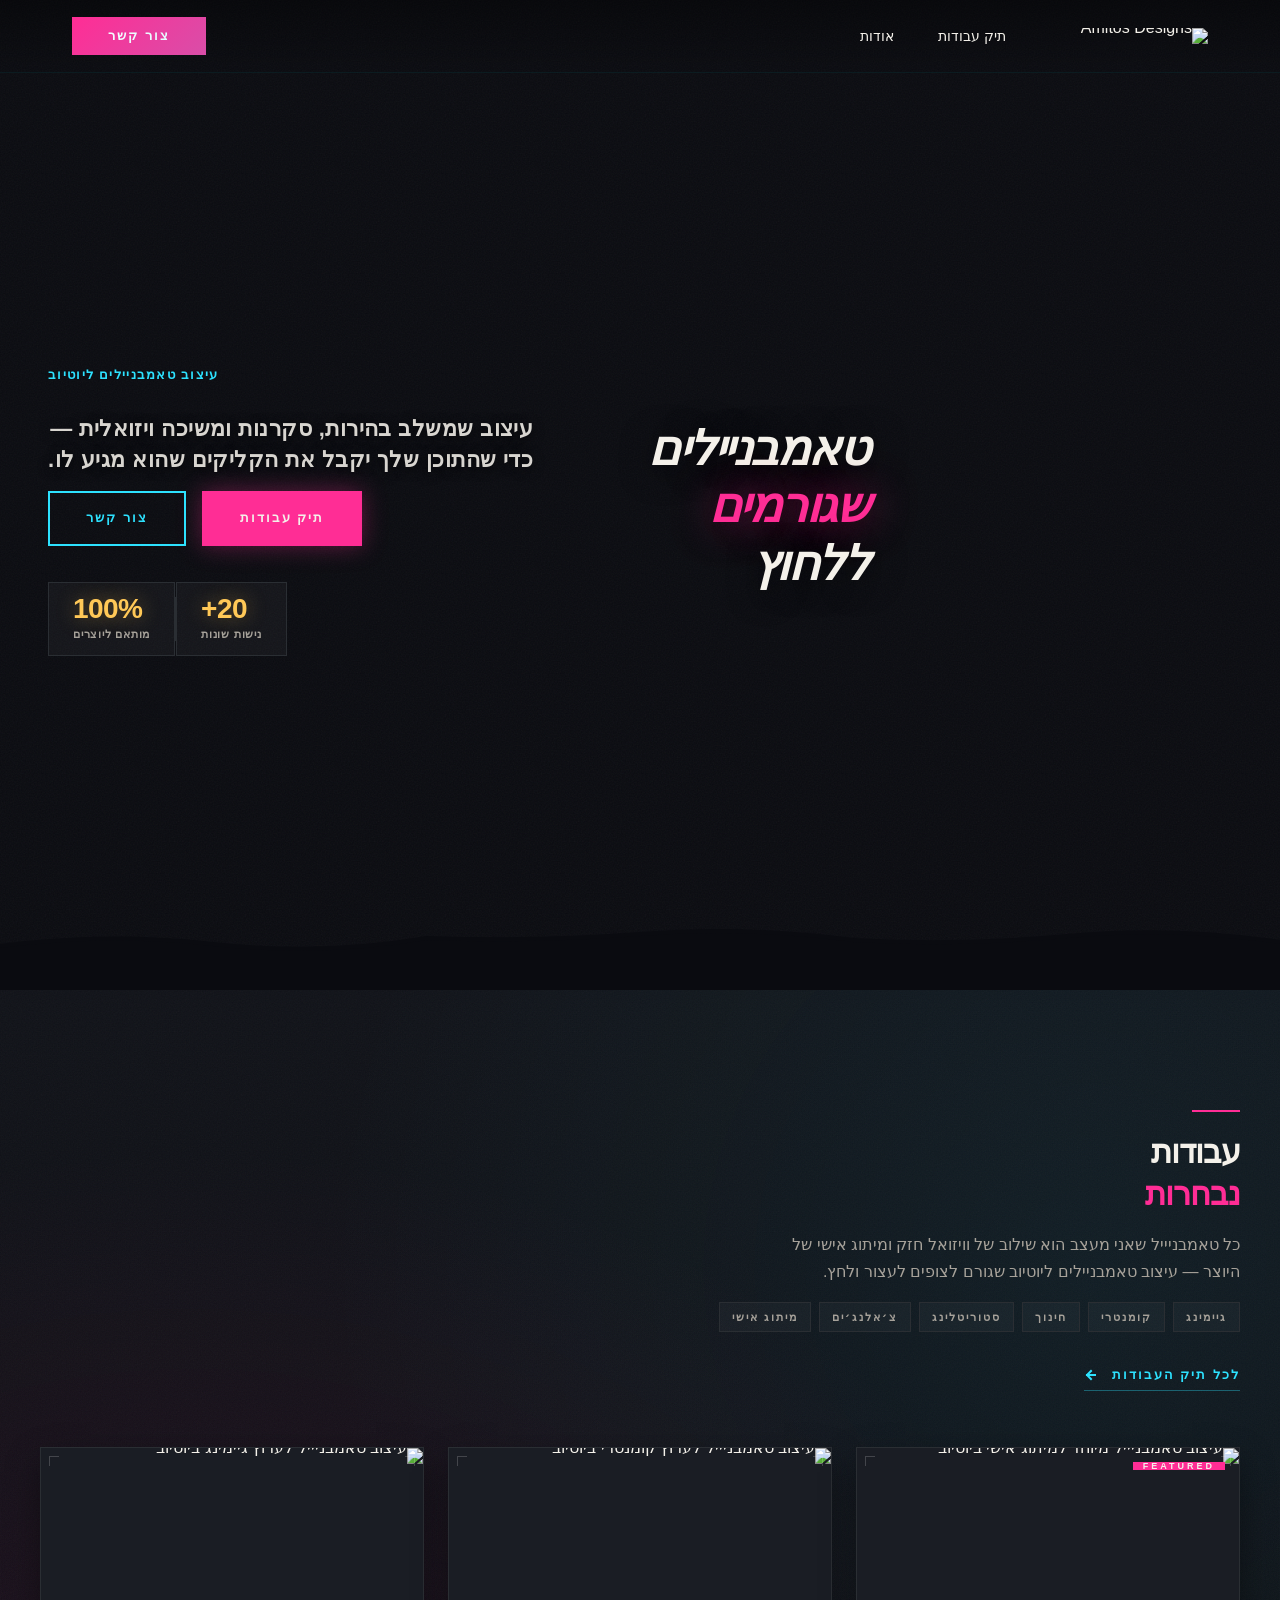
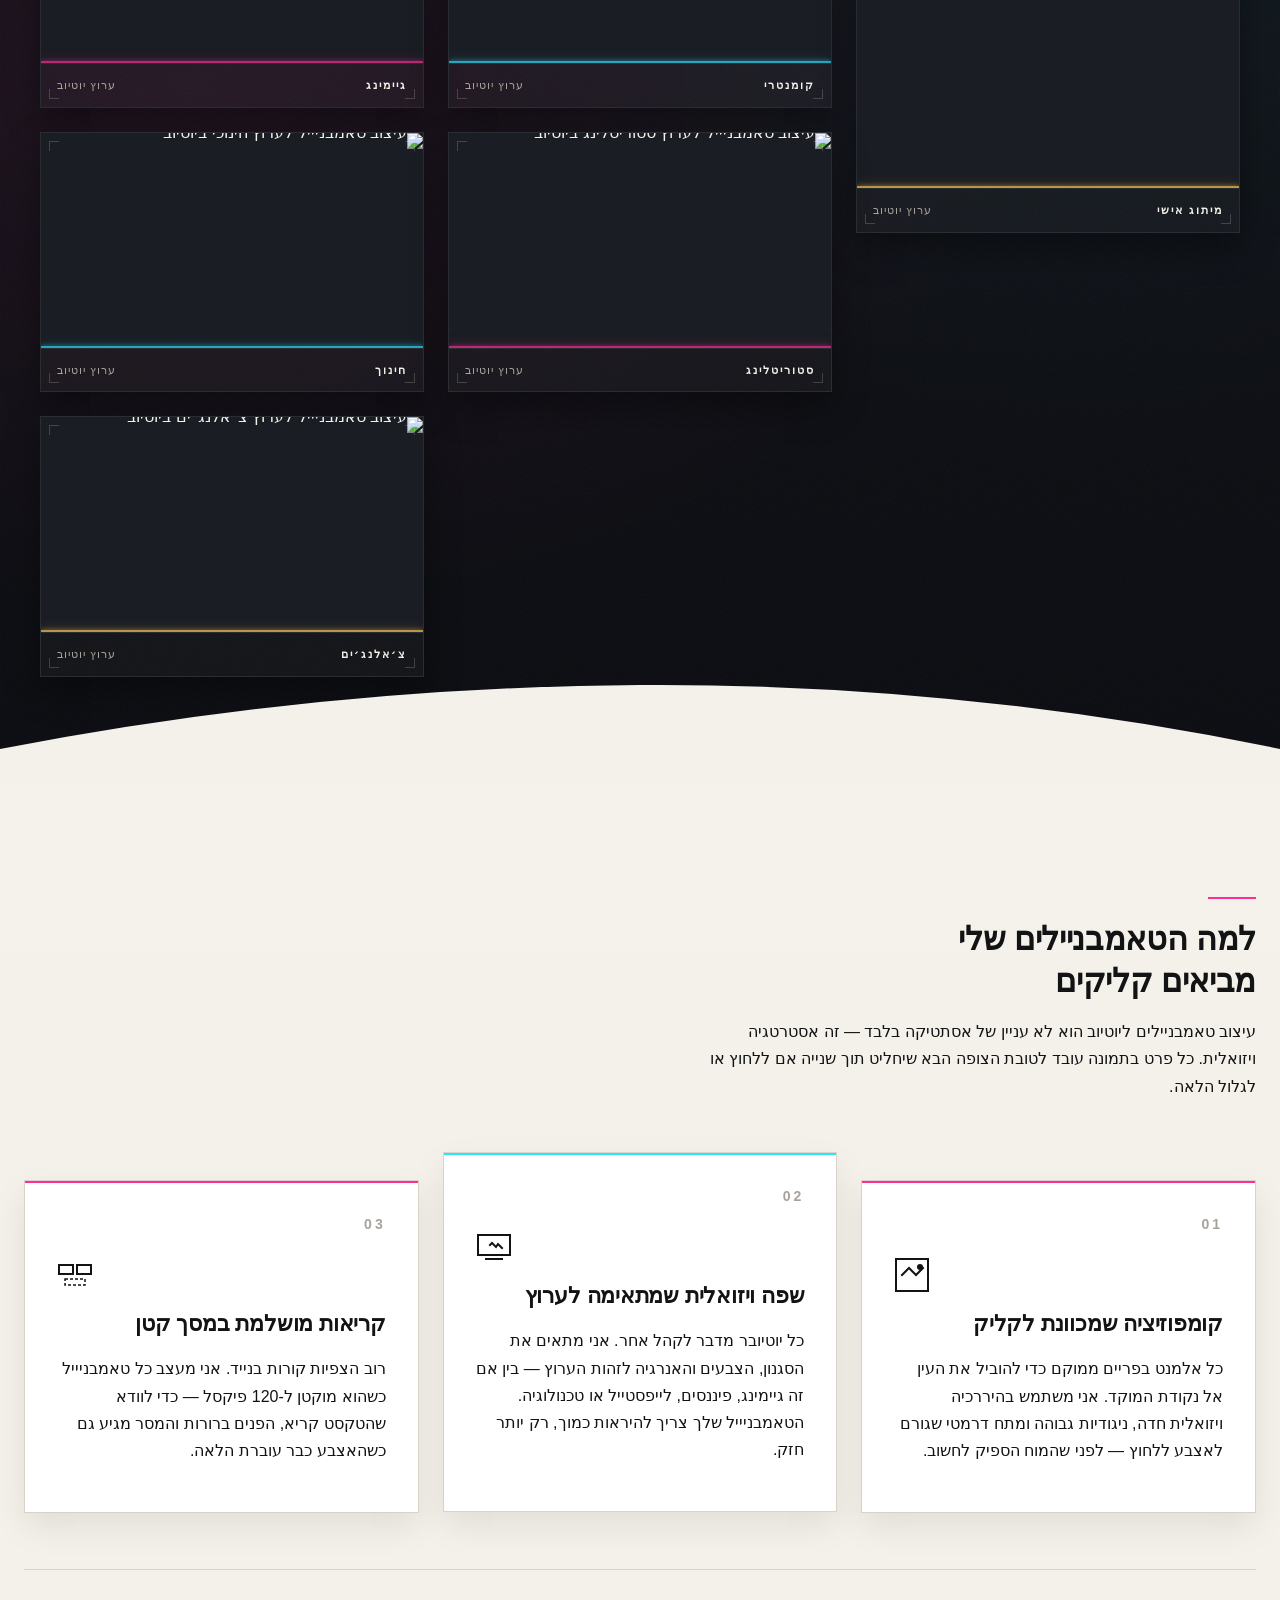
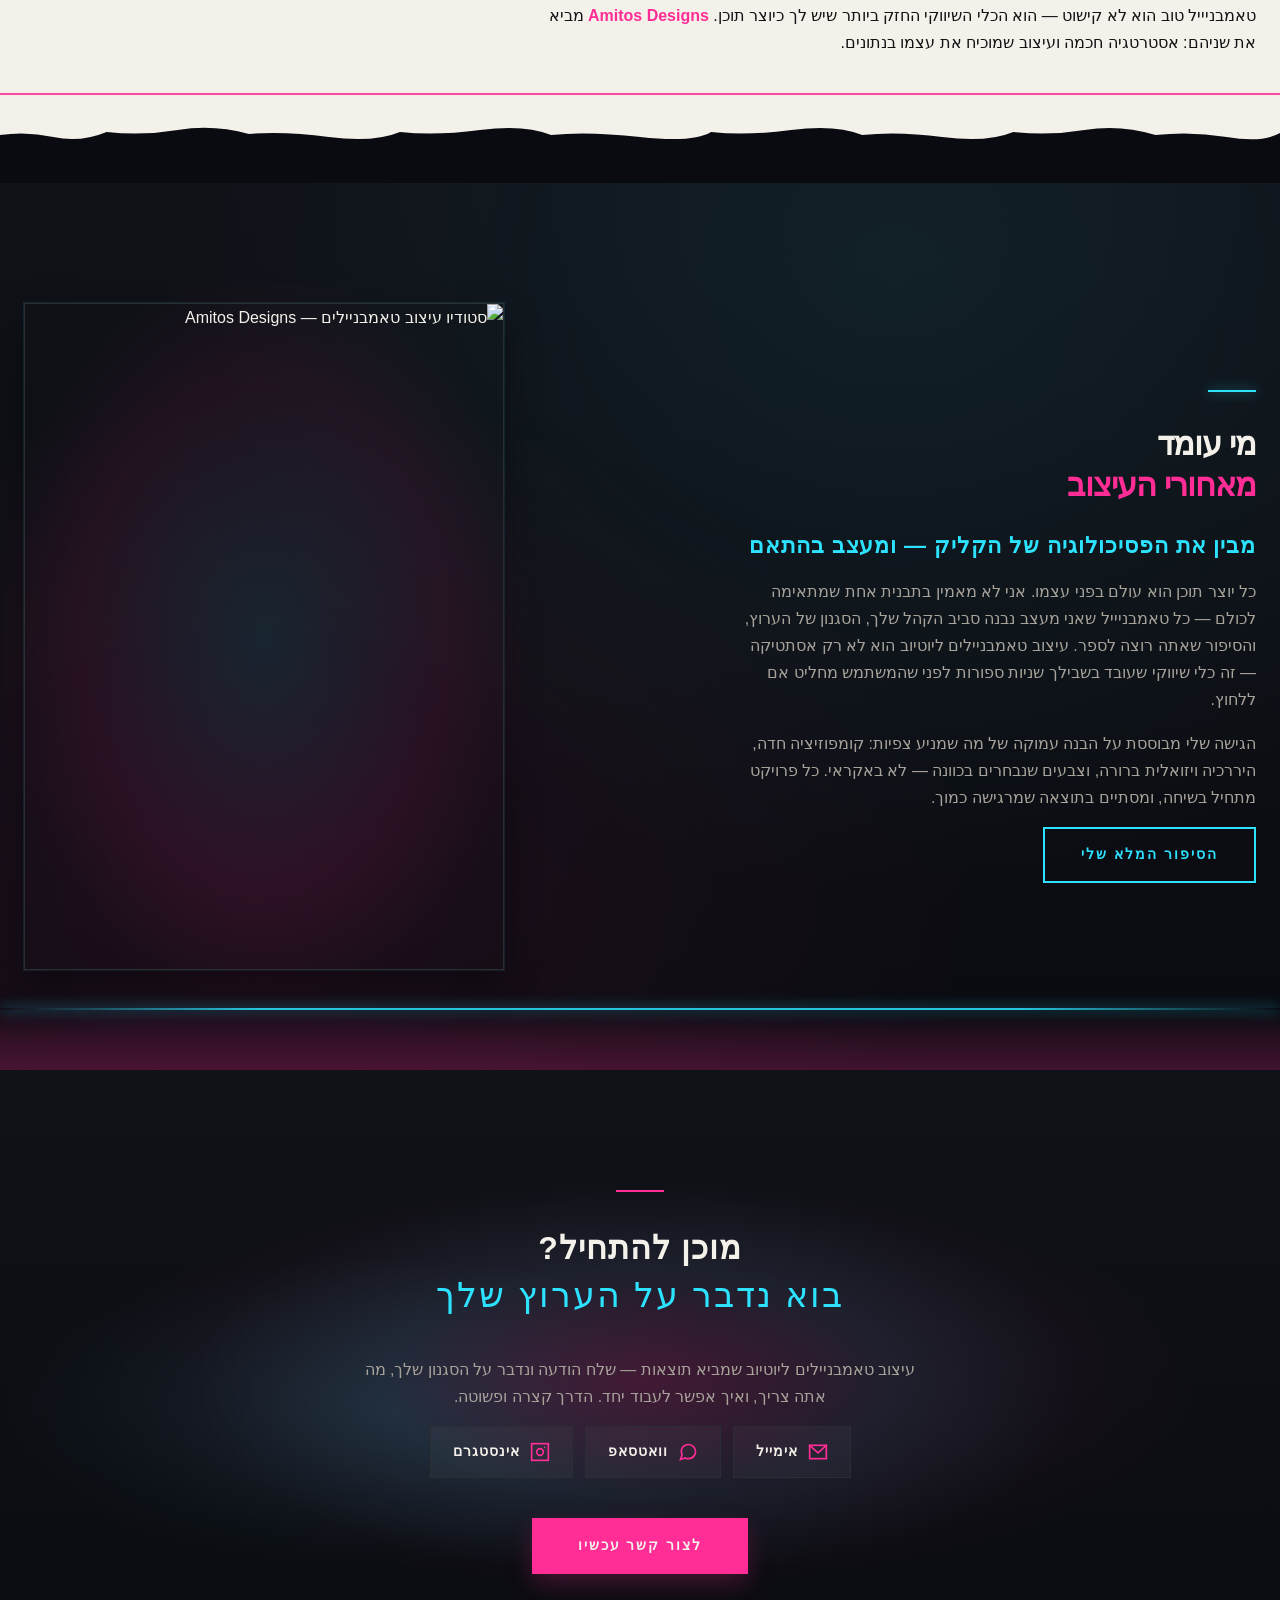
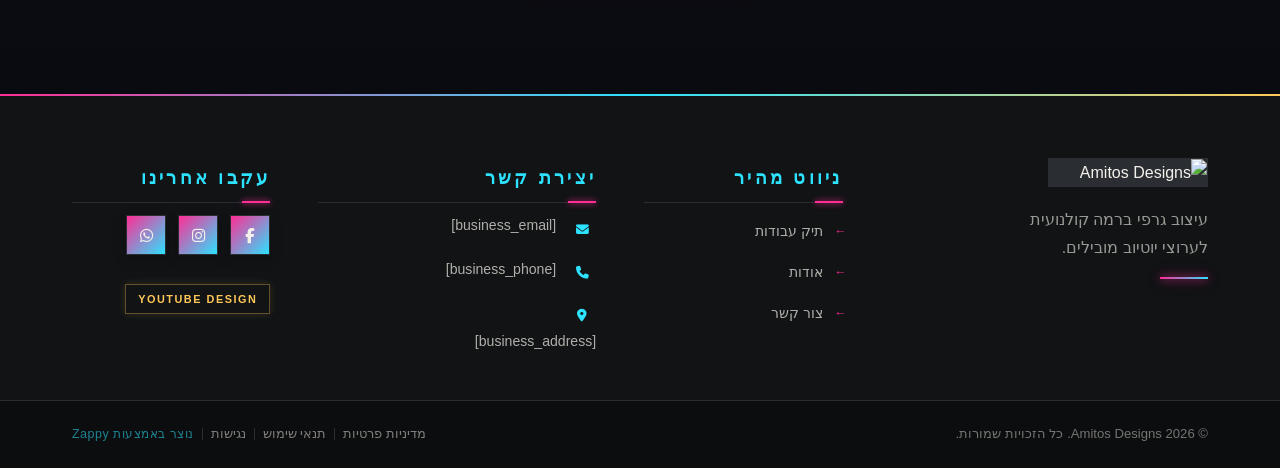
==== commit d52e1791: "Background sync: Progressive GitHub Sync" ====
--- a/index.html
+++ b/index.html
@@ -796,12 +796,12 @@
   <div class="index-hero-grain" aria-hidden="true"></div>
 
   <!-- Content Group -->
-  <h1 class="index-hero-h1" style="" data-element-id="move-1774267704754-l9w4jrj1">
+  <div class="index-hero-container">
+    <h1 class="index-hero-h1" style="" data-element-id="move-1774267704754-l9w4jrj1">
         טאמבניילים<br>
         <span class="index-hero-h1-accent">שגורמים</span><br>
         ללחוץ
-      </h1><div class="index-hero-container">
-    <div class="index-hero-content">
+      </h1><div class="index-hero-content">
 
       <!-- Eyebrow Label -->
       <div class="index-hero-label">עיצוב טאמבניילים ליוטיוב</div>
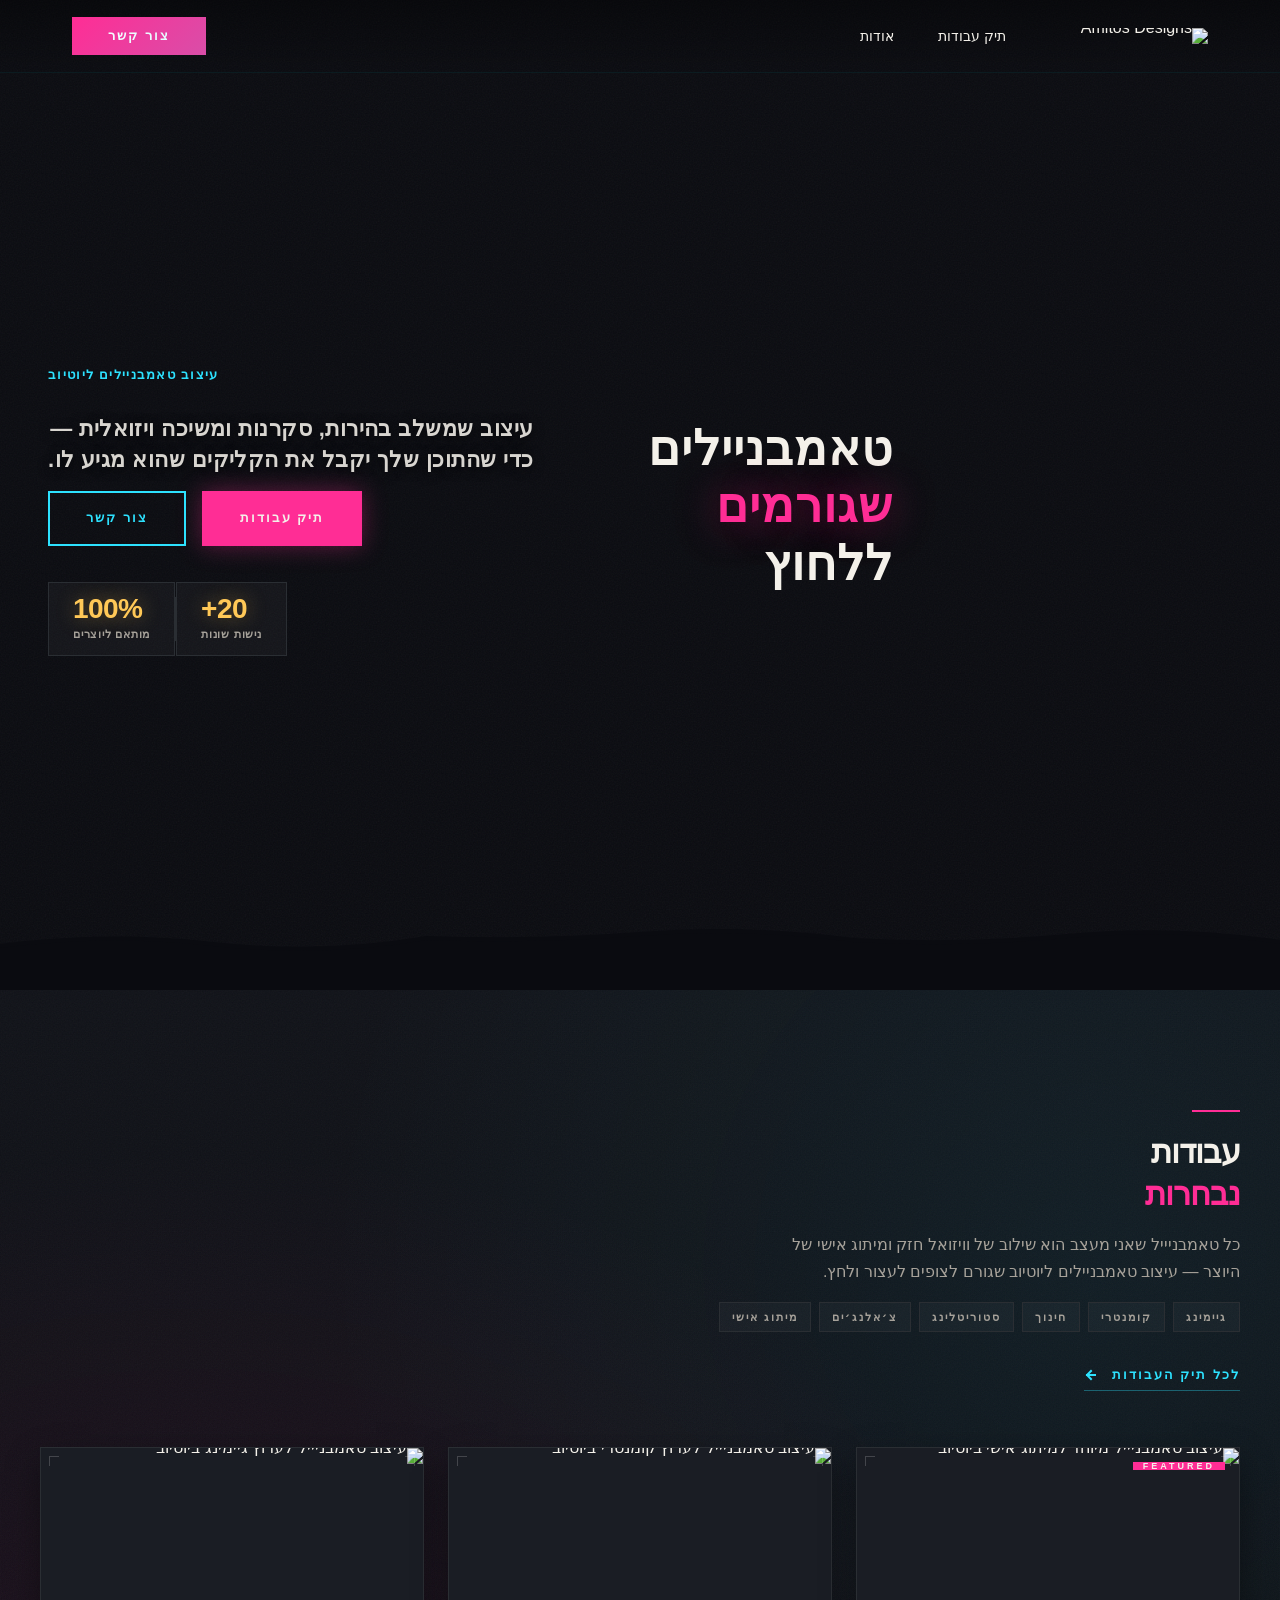
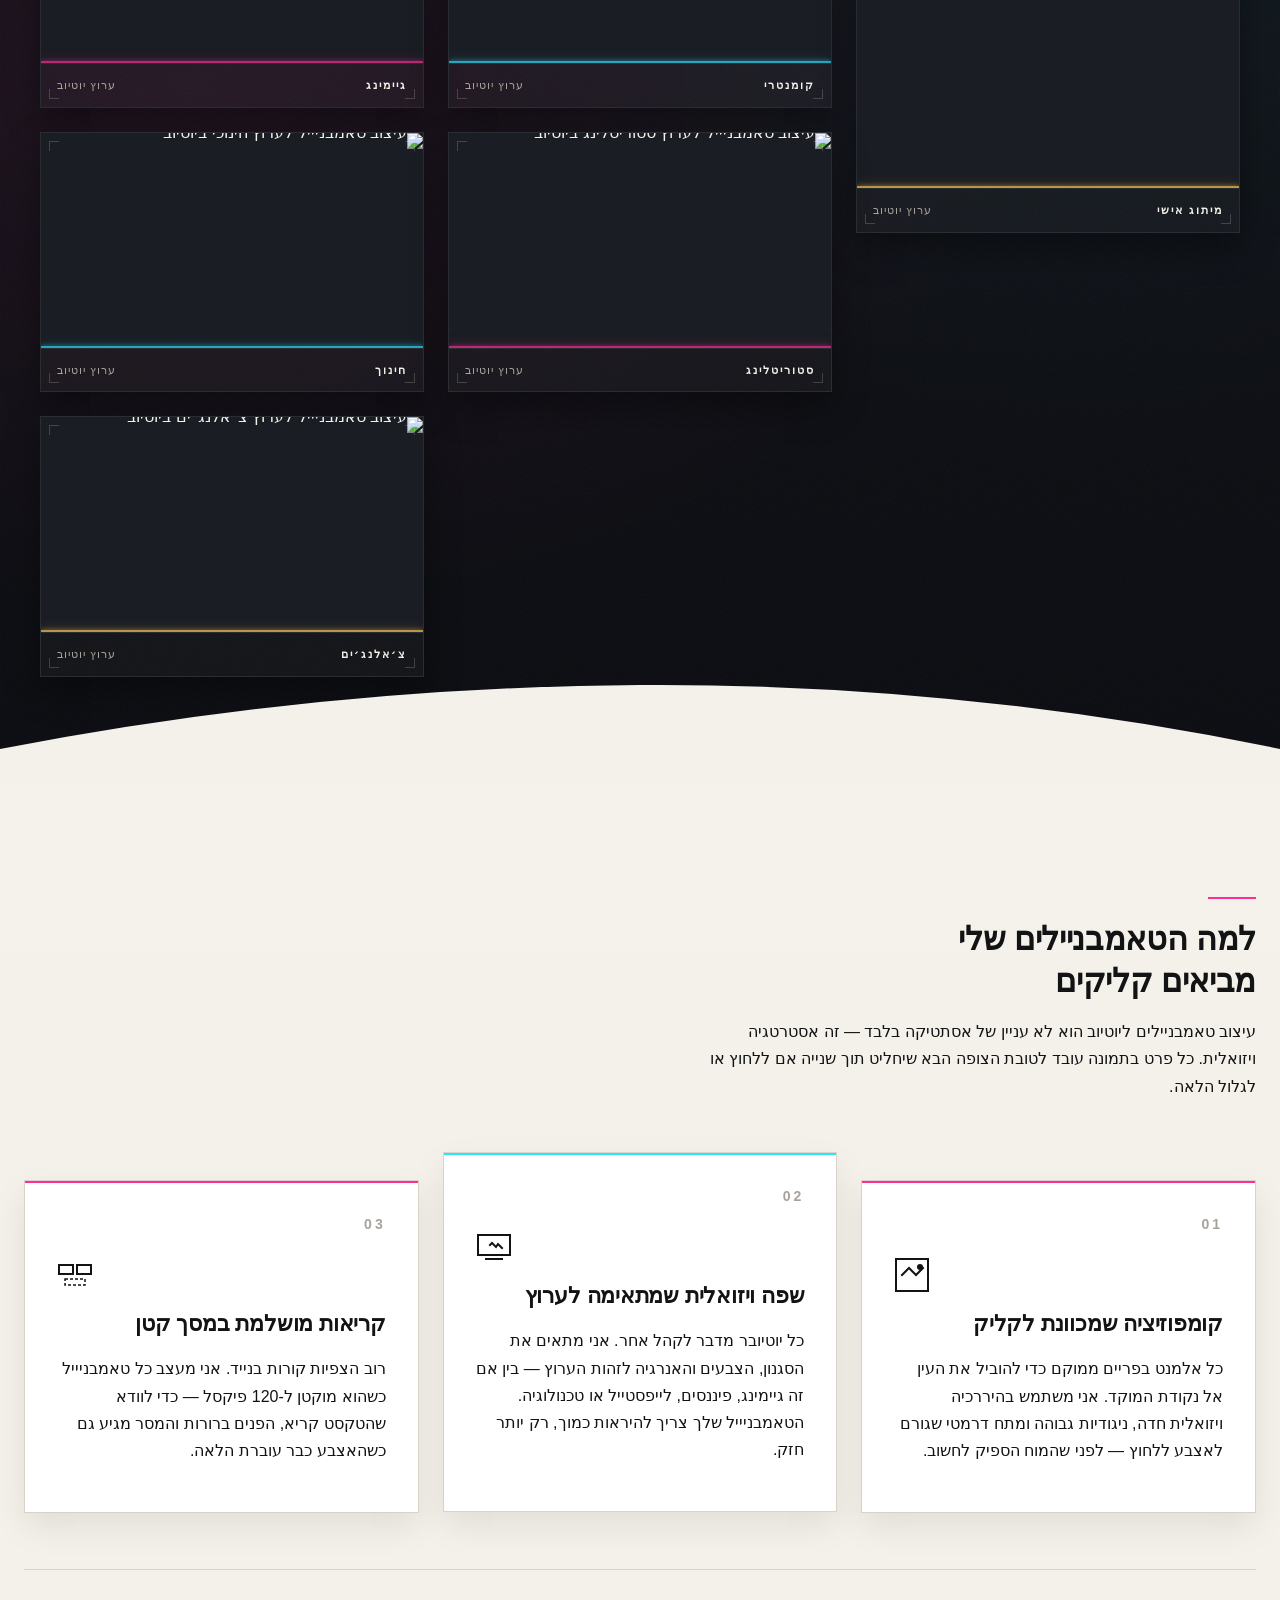
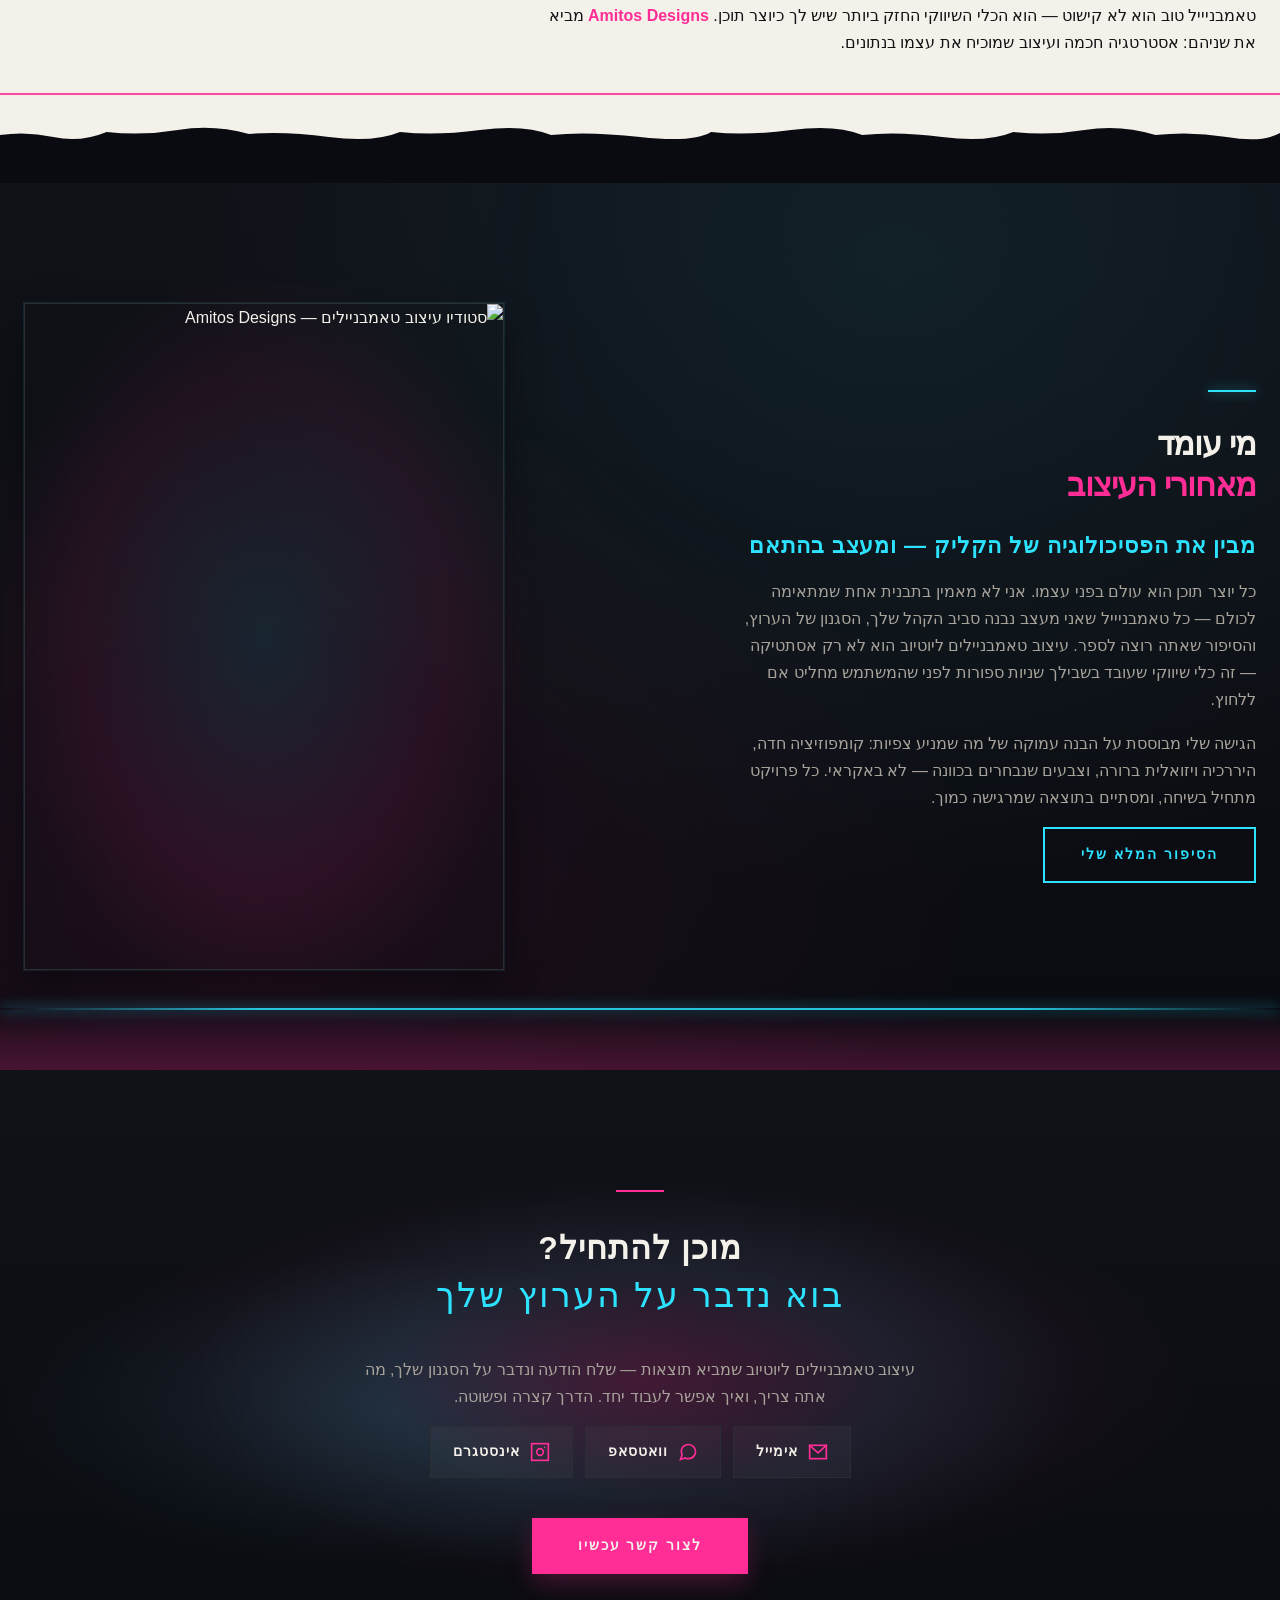
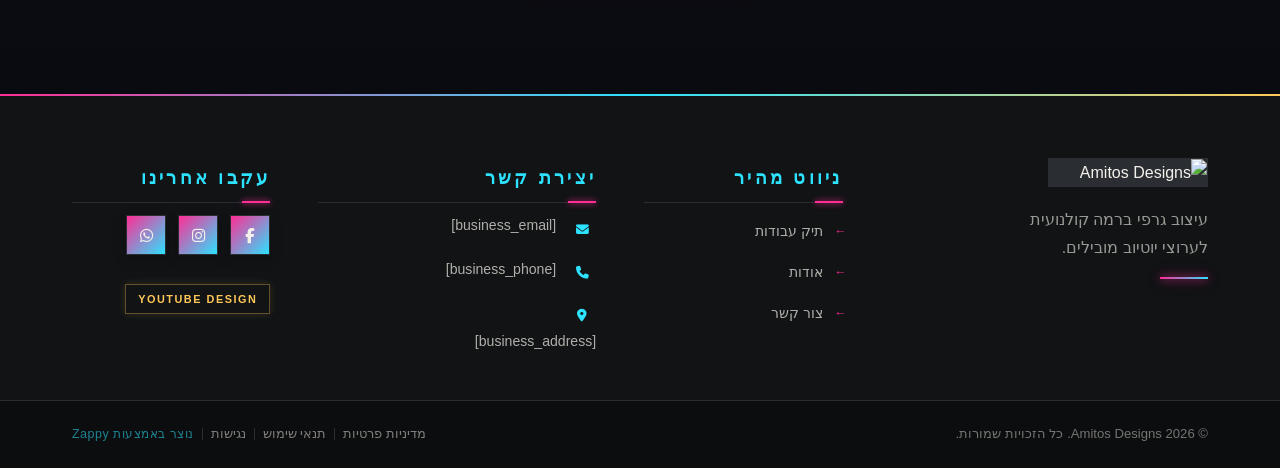
==== commit 1bbe9344: "Background sync: Progressive GitHub Sync" ====
--- a/index.html
+++ b/index.html
@@ -797,11 +797,11 @@
 
   <!-- Content Group -->
   <div class="index-hero-container">
-    <h1 class="index-hero-h1" style="" data-element-id="move-1774267704754-l9w4jrj1">
-        טאמבניילים<br>
-        <span class="index-hero-h1-accent">שגורמים</span><br>
+    <h1 class="index-hero-h1" style="max-width: 819px; margin-left: auto; margin-right: auto; outline: none;" data-element-id="move-1774267704754-l9w4jrj1" data-zappy-text-width="custom"></h1><h1>
+        טאמבניילים<br><span class="index-hero-h1-accent">שגורמים<br></span>
         ללחוץ
-      </h1><div class="index-hero-content">
+      </h1>
+        <div class="index-hero-content">
 
       <!-- Eyebrow Label -->
       <div class="index-hero-label">עיצוב טאמבניילים ליוטיוב</div>
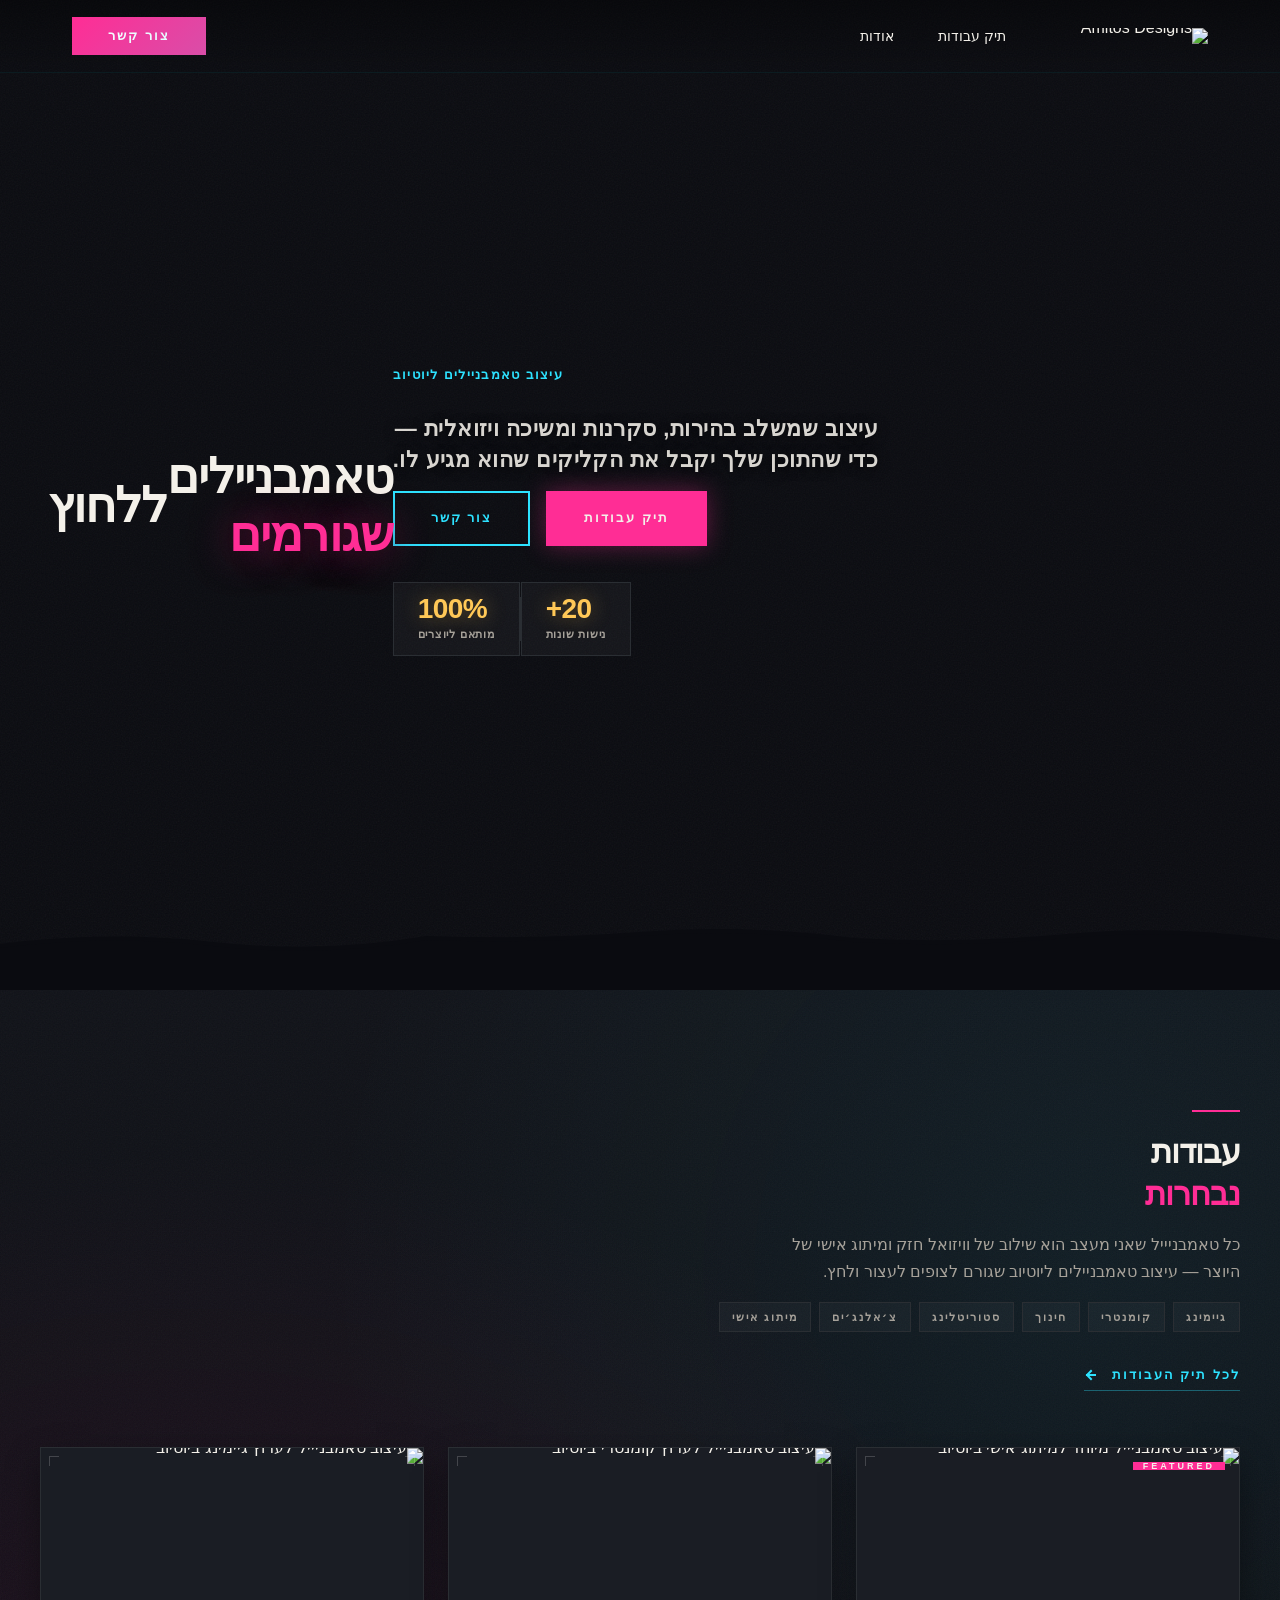
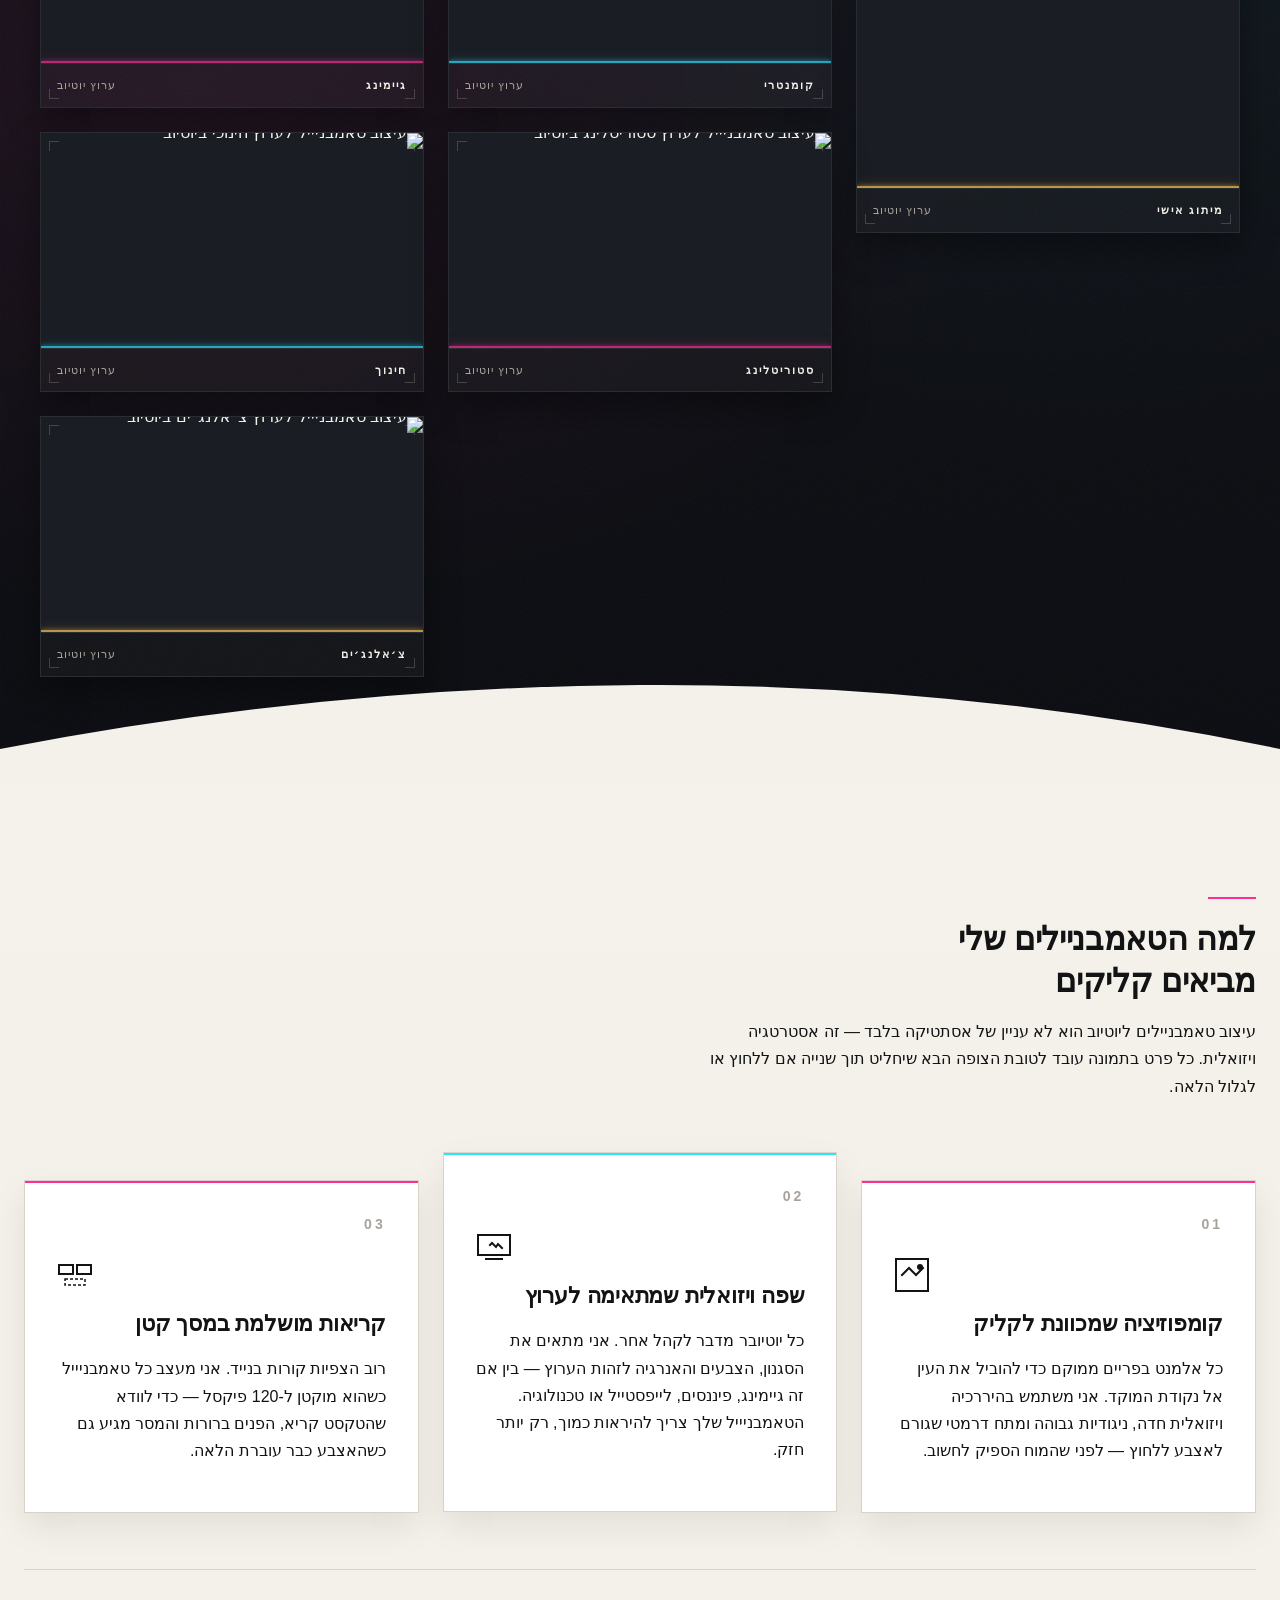
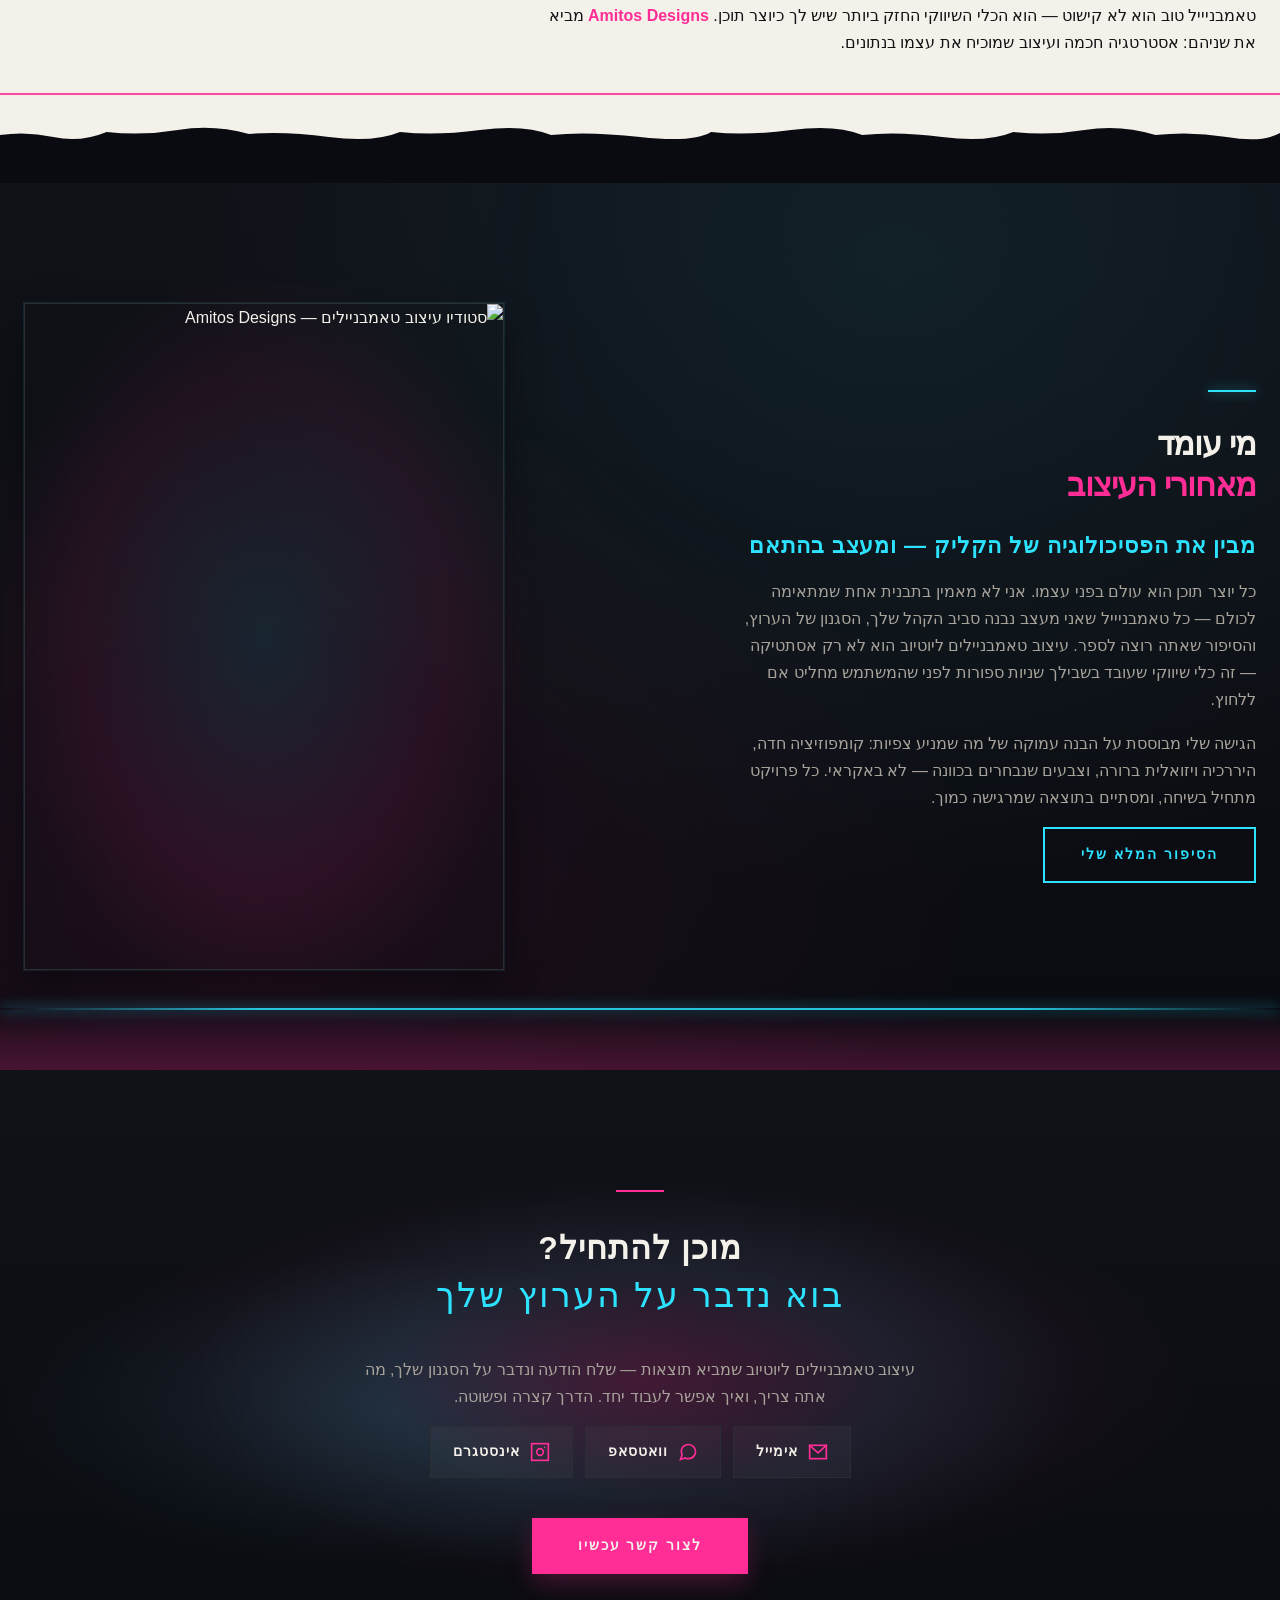
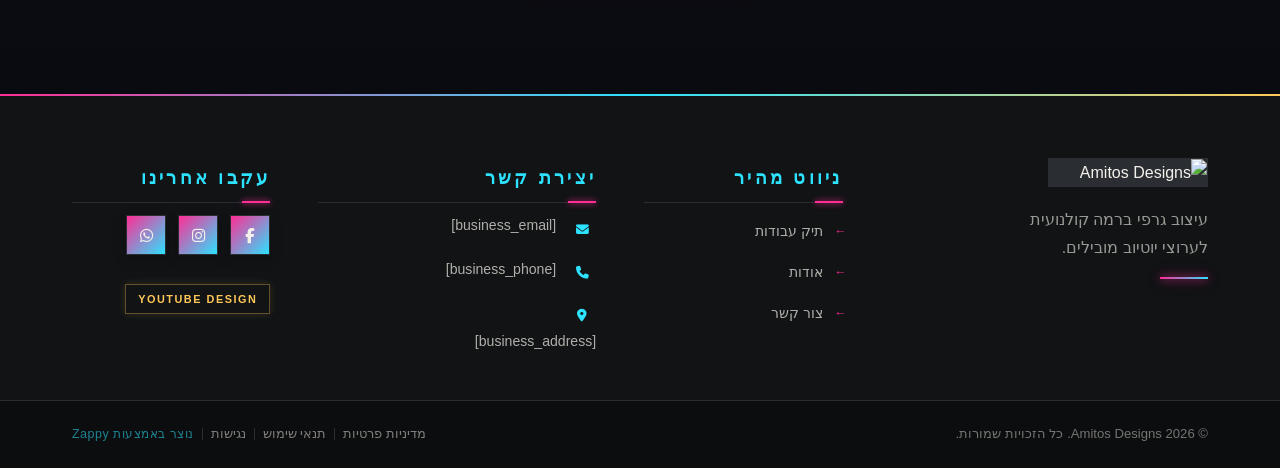
==== commit 5d73a453: "Background sync: Progressive GitHub Sync" ====
--- a/index.html
+++ b/index.html
@@ -325,16 +325,16 @@
 
   <nav class="navbar" dir="rtl">
   <button class="mobile-toggle" id="mobileToggle" aria-label="Menu">
-    <svg class="hamburger-icon" width="24" height="24" viewbox="0 0 24 24" fill="none">
+    <svg class="hamburger-icon" width="24" height="24" viewBox="0 0 24 24" fill="none">
       <path d="M3 12h18M3 6h18M3 18h18" stroke="currentColor" stroke-width="2" stroke-linecap="round"></path>
     </svg>
-    <svg class="close-icon" width="24" height="24" viewbox="0 0 24 24" fill="none" style="display: none;">
+    <svg class="close-icon" width="24" height="24" viewBox="0 0 24 24" fill="none" style="display: none;">
       <path d="M18 6L6 18M6 6l12 12" stroke="currentColor" stroke-width="2" stroke-linecap="round"></path>
     </svg>
   </button>
 
   <button class="phone-header-btn" data-phone="" aria-label="Call">
-    <svg width="20" height="20" viewbox="0 0 24 24" fill="currentColor">
+    <svg width="20" height="20" viewBox="0 0 24 24" fill="currentColor">
       <path d="M22 16.92v3a2 2 0 0 1-2.18 2 19.79 19.79 0 0 1-8.63-3.07 19.5 19.5 0 0 1-6-6 19.79 19.79 0 0 1-3.07-8.67A2 2 0 0 1 4.11 2h3a2 2 0 0 1 2 1.72 12.84 12.84 0 0 0 .7 2.81 2 2 0 0 1-.45 2.11L8.09 9.91a16 16 0 0 0 6 6l1.27-1.27a2 2 0 0 1 2.11-.45 12.84 12.84 0 0 0 2.81.7A2 2 0 0 1 22 16.92z"></path>
     </svg>
   </button>
@@ -783,7 +783,7 @@
 </script>
   
   <main>
-    <section class="index-hero-section" data-layout-spec="בית-hero" dir="rtl" data-hero-type="fullscreen-scrim" id="zappy-section-0" style="--zappy-bg-overlay: rgba(10, 11, 16, 0.75); --zappy-bg-image: url(&quot;assets/business-general-hero-upload-1774262847830.webp&quot;); background-image: linear-gradient(rgba(10, 11, 16, 0.75), rgba(10, 11, 16, 0.75)), url(&quot;assets/business-general-hero-upload-1774262847830.webp&quot;); background-size: cover; background-position: center center; background-repeat: no-repeat; position: relative; overflow: hidden; --zappy-bg-color: #FF2D95;" data-zappy-bg-type="image" data-zappy-bg-color="#FF2D95" data-zappy-bg-image="assets/business-general-hero-upload-1774262847830.webp" data-zappy-bg-overlay-color="#0a0b10" data-zappy-bg-overlay-opacity="0" data-zappy-bg-video-type="" data-zappy-bg-video-url="">
+    <section class="index-hero-section" data-layout-spec="בית-hero" dir="rtl" data-hero-type="fullscreen-scrim" id="zappy-section-0-dup-1774268005184" style="--zappy-bg-overlay: rgba(10, 11, 16, 0.75); --zappy-bg-image: url(&quot;assets/business-general-hero-upload-1774262847830.webp&quot;); background-image: linear-gradient(rgba(10, 11, 16, 0.75), rgba(10, 11, 16, 0.75)), url(&quot;assets/business-general-hero-upload-1774262847830.webp&quot;); background-size: cover; background-position: center center; background-repeat: no-repeat; position: relative; overflow: hidden; --zappy-bg-color: #FF2D95;" data-zappy-bg-type="image" data-zappy-bg-color="#FF2D95" data-zappy-bg-image="assets/business-general-hero-upload-1774262847830.webp" data-zappy-bg-overlay-color="#0a0b10" data-zappy-bg-overlay-opacity="0" data-zappy-bg-video-type="" data-zappy-bg-video-url="">
   <!-- Background Image Layer -->
   <div class="index-hero-bg" style="display: none;" data-zappy-original-bg="hidden">
     <img data-hero-bg="true" data-placeholder="index-hero-image-1" data-context="Dark cinematic photography of a professional YouTube thumbnail designer studio: deep black environment with dramatic neon magenta and cyan edge lighting, a large monitor displaying a bold eye-catching YouTube thumbnail composition, scattered design elements, film grain texture, moody atmospheric lighting reminiscent of a high-end creative agency or film production set" width="1440" height="900" src="/assets/site-index-hero-image-1.webp" alt="סטודיו עיצוב טאמבניילים ליוטיוב - Amitos Designs" data-hero-background="true" data-element-type="image" data-element-id="img-1774262696701-fnl4quknr" class="zappy-editable-image" data-resize-handler-attached="true">
@@ -797,10 +797,7 @@
 
   <!-- Content Group -->
   <div class="index-hero-container">
-    <h1 class="index-hero-h1" style="max-width: 819px; margin-left: auto; margin-right: auto; outline: none;" data-element-id="move-1774267704754-l9w4jrj1" data-zappy-text-width="custom"></h1><h1>
-        טאמבניילים<br><span class="index-hero-h1-accent">שגורמים<br></span>
-        ללחוץ
-      </h1>
+    <h1 class="index-hero-h1" style="max-width: 819px; margin-left: auto; margin-right: auto; outline: none; text-align: center" data-element-id="move-1774267704754-l9w4jrj1" data-zappy-text-width="custom"></h1>
         <div class="index-hero-content">
 
       <!-- Eyebrow Label -->
@@ -834,12 +831,15 @@
         </div>
       </div>
 
-    </div>
+    </div><h1 style="" data-element-id="move-1774268722870-r87i553e">
+        טאמבניילים<br><span class="index-hero-h1-accent">שגורמים<br></span></h1><h1>
+        ללחוץ
+      </h1>
   </div>
 
   <!-- Bottom Divider -->
   <div class="index-hero-divider-wrapper">
-    <svg data-no-icon-edit="true" aria-hidden="true" viewbox="0 0 1440 90" preserveaspectratio="none" xmlns="http://www.w3.org/2000/svg">
+    <svg data-no-icon-edit="true" aria-hidden="true" viewBox="0 0 1440 90" preserveAspectRatio="none" xmlns="http://www.w3.org/2000/svg">
       <!-- Cyan glow edge line -->
       <path d="M0,90 L0,44 Q120,30 240,42 T480,36 Q600,40 720,32 T960,38 Q1080,44 1200,34 T1440,40 L1440,90 Z" fill="#0A0B10"></path>
       <!-- Main fill -->
@@ -870,7 +870,7 @@
         </div>
         <a href="portfolio.html" class="portfolio-cta-link">
           <span>לכל תיק העבודות</span>
-          <svg data-element-type="icon" data-icon-type="svg" width="18" height="18" viewbox="0 0 18 18" fill="none" xmlns="http://www.w3.org/2000/svg" aria-hidden="true">
+          <svg data-element-type="icon" data-icon-type="svg" width="18" height="18" viewBox="0 0 18 18" fill="none" xmlns="http://www.w3.org/2000/svg" aria-hidden="true">
             <path d="M11 9H3M7 5L3 9L7 13" stroke="currentColor" stroke-width="2" stroke-linecap="square"></path>
           </svg>
         </a>
@@ -978,7 +978,7 @@
 
   <!-- Bottom curved divider: dark lifts to reveal light below -->
   <div class="portfolio-divider-wrapper" aria-hidden="true">
-    <svg data-no-icon-edit="true" aria-hidden="true" viewbox="0 0 1280 100" preserveaspectratio="none" xmlns="http://www.w3.org/2000/svg">
+    <svg aria-hidden="true" viewBox="0 0 1280 100" preserveAspectRatio="none" xmlns="http://www.w3.org/2000/svg">
       <path d="M0,100 L0,72 Q320,10 640,8 Q960,6 1280,72 L1280,100 Z" fill="var(--bg-light)"></path>
     </svg>
   </div>
@@ -1004,7 +1004,7 @@
         <div class="index-cap-panel-accent index-cap-panel-accent--magenta"></div>
         <div class="index-cap-panel-number">01</div>
         <div class="index-cap-panel-icon">
-          <svg data-element-type="icon" data-icon-type="svg" width="36" height="36" viewbox="0 0 36 36" fill="none" xmlns="http://www.w3.org/2000/svg" aria-hidden="true">
+          <svg data-element-type="icon" data-icon-type="svg" width="36" height="36" viewBox="0 0 36 36" fill="none" xmlns="http://www.w3.org/2000/svg" aria-hidden="true">
             <rect x="2" y="2" width="32" height="32" rx="0" stroke="currentColor" stroke-width="2"></rect>
             <path d="M8 18 L15 11 L22 18 L29 11" stroke="currentColor" stroke-width="2" stroke-linecap="square"></path>
             <circle cx="26" cy="10" r="3" fill="currentColor"></circle>
@@ -1019,7 +1019,7 @@
         <div class="index-cap-panel-accent index-cap-panel-accent--cyan"></div>
         <div class="index-cap-panel-number">02</div>
         <div class="index-cap-panel-icon">
-          <svg data-element-type="icon" data-icon-type="svg" width="36" height="36" viewbox="0 0 36 36" fill="none" xmlns="http://www.w3.org/2000/svg" aria-hidden="true">
+          <svg data-element-type="icon" data-icon-type="svg" width="36" height="36" viewBox="0 0 36 36" fill="none" xmlns="http://www.w3.org/2000/svg" aria-hidden="true">
             <rect x="2" y="6" width="32" height="20" rx="0" stroke="currentColor" stroke-width="2"></rect>
             <path d="M10 30 L26 30" stroke="currentColor" stroke-width="2" stroke-linecap="square"></path>
             <path d="M14 16 L16 14 L20 18 L22 15 L26 19" stroke="currentColor" stroke-width="2" stroke-linecap="square"></path>
@@ -1034,7 +1034,7 @@
         <div class="index-cap-panel-accent index-cap-panel-accent--magenta"></div>
         <div class="index-cap-panel-number">03</div>
         <div class="index-cap-panel-icon">
-          <svg data-element-type="icon" data-icon-type="svg" width="36" height="36" viewbox="0 0 36 36" fill="none" xmlns="http://www.w3.org/2000/svg" aria-hidden="true">
+          <svg data-element-type="icon" data-icon-type="svg" width="36" height="36" viewBox="0 0 36 36" fill="none" xmlns="http://www.w3.org/2000/svg" aria-hidden="true">
             <rect x="2" y="8" width="14" height="9" rx="0" stroke="currentColor" stroke-width="2"></rect>
             <rect x="20" y="8" width="14" height="9" rx="0" stroke="currentColor" stroke-width="2"></rect>
             <rect x="8" y="22" width="20" height="6" rx="0" stroke="currentColor" stroke-width="1.5" stroke-dasharray="3 2"></rect>
@@ -1056,7 +1056,7 @@
   <!-- Bottom torn-film divider -->
   <div class="index-capabilities-divider-wrapper">
     <div class="index-capabilities-magenta-line"></div>
-    <svg data-no-icon-edit="true" aria-hidden="true" viewbox="0 0 1440 90" preserveaspectratio="none" xmlns="http://www.w3.org/2000/svg">
+    <svg aria-hidden="true" viewBox="0 0 1440 90" preserveAspectRatio="none" xmlns="http://www.w3.org/2000/svg">
       <path d="M0,90 L0,42 Q30,38 60,44 T120,39 Q160,43 200,37 T280,41 Q320,38 370,44 T450,39 Q490,43 540,37 T620,42 Q660,38 720,44 T800,39 Q840,43 890,37 T970,42 Q1010,38 1060,44 T1140,39 Q1180,43 1220,37 T1300,42 Q1340,38 1380,44 T1440,40 L1440,90 Z" fill="#0A0B10"></path>
     </svg>
   </div>
@@ -1105,19 +1105,19 @@
     <div class="index-cta-chips">
       <a class="index-cta-chip" href="mailto:[business_email]" aria-label="שלח מייל">
         <span class="index-cta-chip-icon">
-          <svg data-element-type="icon" data-icon-type="svg" width="20" height="20" viewbox="0 0 24 24" fill="none" stroke="currentColor" stroke-width="2" stroke-linecap="square" stroke-linejoin="miter" aria-hidden="true"><rect x="2" y="4" width="20" height="16"></rect><polyline points="2,4 12,13 22,4"></polyline></svg>
+          <svg data-element-type="icon" data-icon-type="svg" width="20" height="20" viewBox="0 0 24 24" fill="none" stroke="currentColor" stroke-width="2" stroke-linecap="square" stroke-linejoin="miter" aria-hidden="true"><rect x="2" y="4" width="20" height="16"></rect><polyline points="2,4 12,13 22,4"></polyline></svg>
         </span>
         <span class="index-cta-chip-label">אימייל</span>
       </a>
       <a class="index-cta-chip" href="https://wa.me/[whatsapp_handle]" target="_blank" rel="noopener" aria-label="שלח הודעה בוואטסאפ">
         <span class="index-cta-chip-icon">
-          <svg data-element-type="icon" data-icon-type="svg" width="20" height="20" viewbox="0 0 24 24" fill="none" stroke="currentColor" stroke-width="2" stroke-linecap="square" stroke-linejoin="miter" aria-hidden="true"><path d="M21 11.5a8.38 8.38 0 0 1-.9 3.8 8.5 8.5 0 0 1-7.6 4.7 8.38 8.38 0 0 1-3.8-.9L3 21l1.9-5.7a8.38 8.38 0 0 1-.9-3.8 8.5 8.5 0 0 1 4.7-7.6 8.38 8.38 0 0 1 3.8-.9h.5a8.48 8.48 0 0 1 8 8v.5z"></path></svg>
+          <svg data-element-type="icon" data-icon-type="svg" width="20" height="20" viewBox="0 0 24 24" fill="none" stroke="currentColor" stroke-width="2" stroke-linecap="square" stroke-linejoin="miter" aria-hidden="true"><path d="M21 11.5a8.38 8.38 0 0 1-.9 3.8 8.5 8.5 0 0 1-7.6 4.7 8.38 8.38 0 0 1-3.8-.9L3 21l1.9-5.7a8.38 8.38 0 0 1-.9-3.8 8.5 8.5 0 0 1 4.7-7.6 8.38 8.38 0 0 1 3.8-.9h.5a8.48 8.48 0 0 1 8 8v.5z"></path></svg>
         </span>
         <span class="index-cta-chip-label">וואטסאפ</span>
       </a>
       <a class="index-cta-chip" href="https://instagram.com/[instagram_handle]" target="_blank" rel="noopener" aria-label="שלח הודעה באינסטגרם">
         <span class="index-cta-chip-icon">
-          <svg data-element-type="icon" data-icon-type="svg" width="20" height="20" viewbox="0 0 24 24" fill="none" stroke="currentColor" stroke-width="2" stroke-linecap="square" stroke-linejoin="miter" aria-hidden="true"><rect x="2" y="2" width="20" height="20"></rect><circle cx="12" cy="12" r="4"></circle><circle cx="17.5" cy="6.5" r="1" fill="currentColor" stroke="none"></circle></svg>
+          <svg data-element-type="icon" data-icon-type="svg" width="20" height="20" viewBox="0 0 24 24" fill="none" stroke="currentColor" stroke-width="2" stroke-linecap="square" stroke-linejoin="miter" aria-hidden="true"><rect x="2" y="2" width="20" height="20"></rect><circle cx="12" cy="12" r="4"></circle><circle cx="17.5" cy="6.5" r="1" fill="currentColor" stroke="none"></circle></svg>
         </span>
         <span class="index-cta-chip-label">אינסטגרם</span>
       </a>
--- a/styles.css
+++ b/styles.css
@@ -8218,6 +8218,15 @@
   }
 }
 
+.home-hero-section h1,
+.hero-section h1,
+section:first-of-type h1 {
+  font-size: clamp(4rem, 12vw, 14rem);
+  line-height: 1;
+  white-space: nowrap;
+  letter-spacing: -0.02em;
+}
+
 /* ========== RTL MOBILE NAVBAR FIX (zappy-rtl-mobile-fix) ========== */
 /* High-specificity rules to ensure RTL positioning wins over any [lang="en"] conflicts */
 /* For RTL sites: hamburger on RIGHT, phone on LEFT (mirror of LTR layout) */
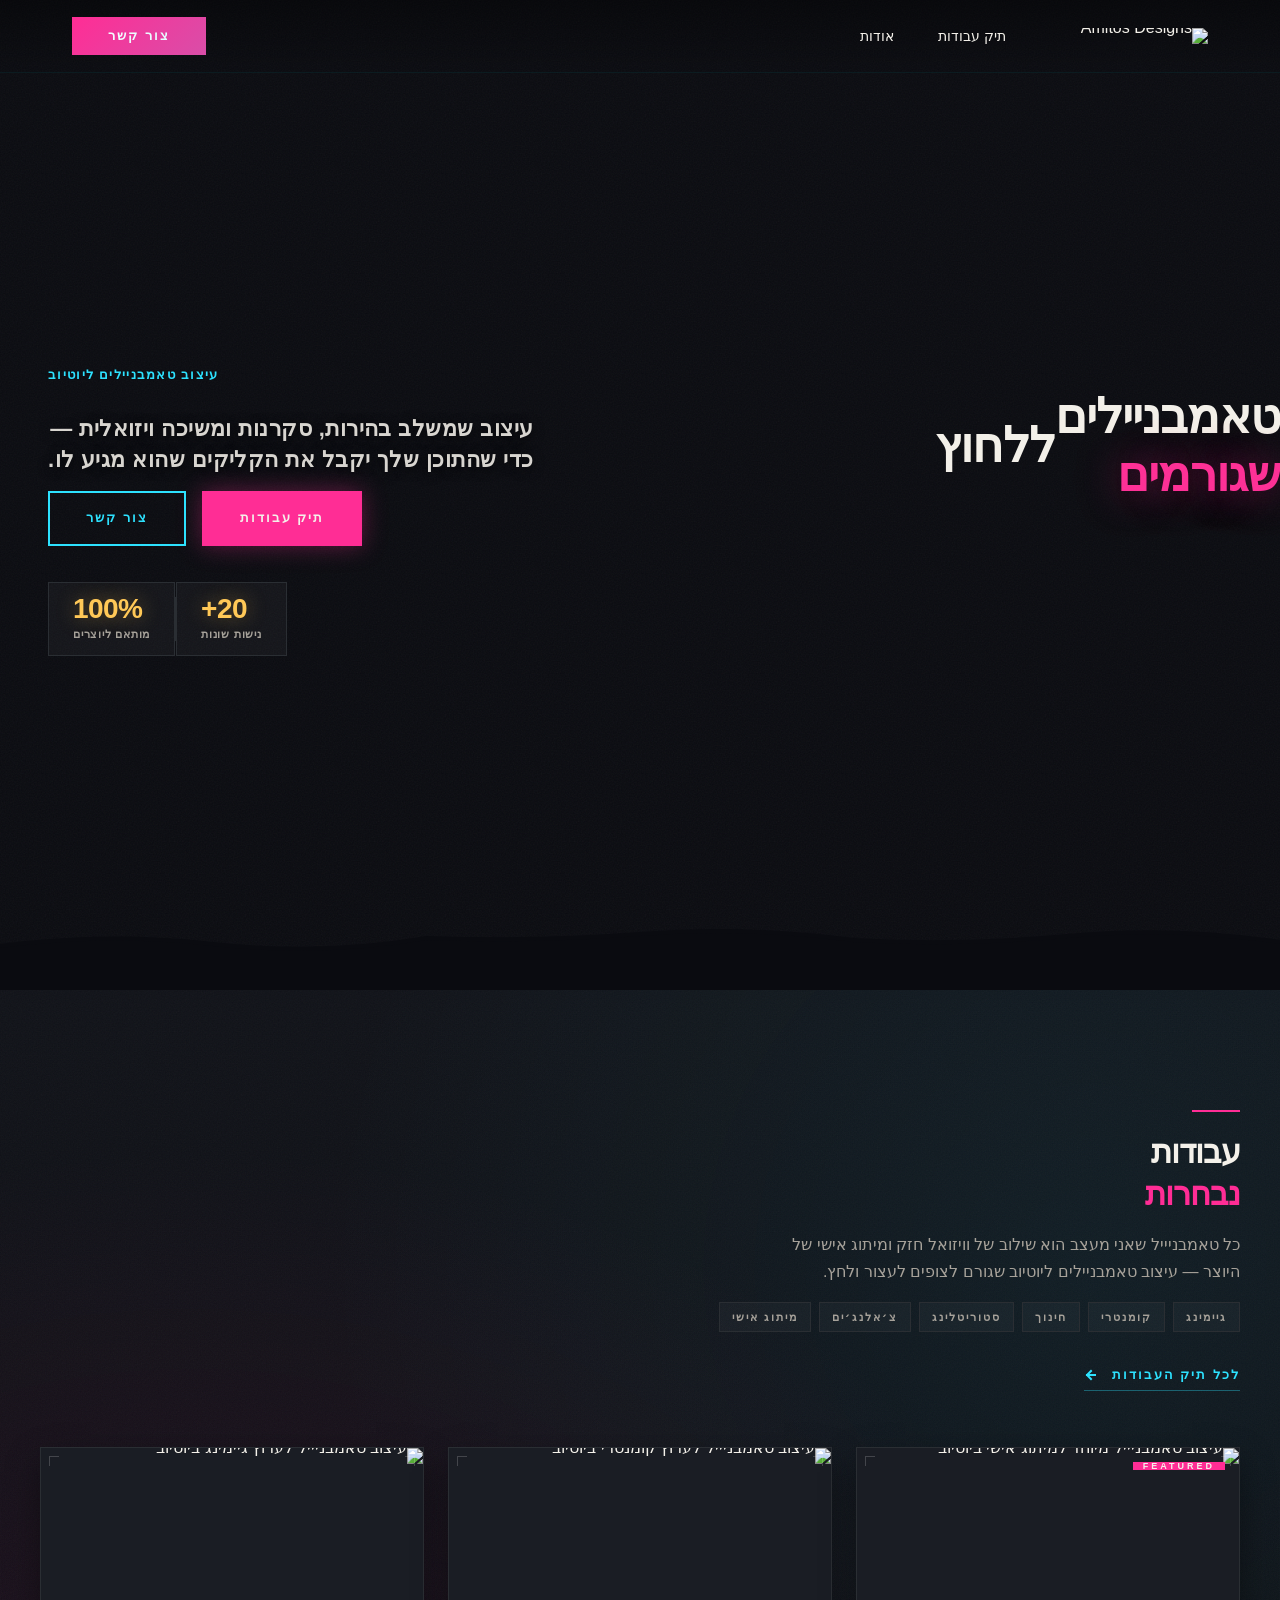
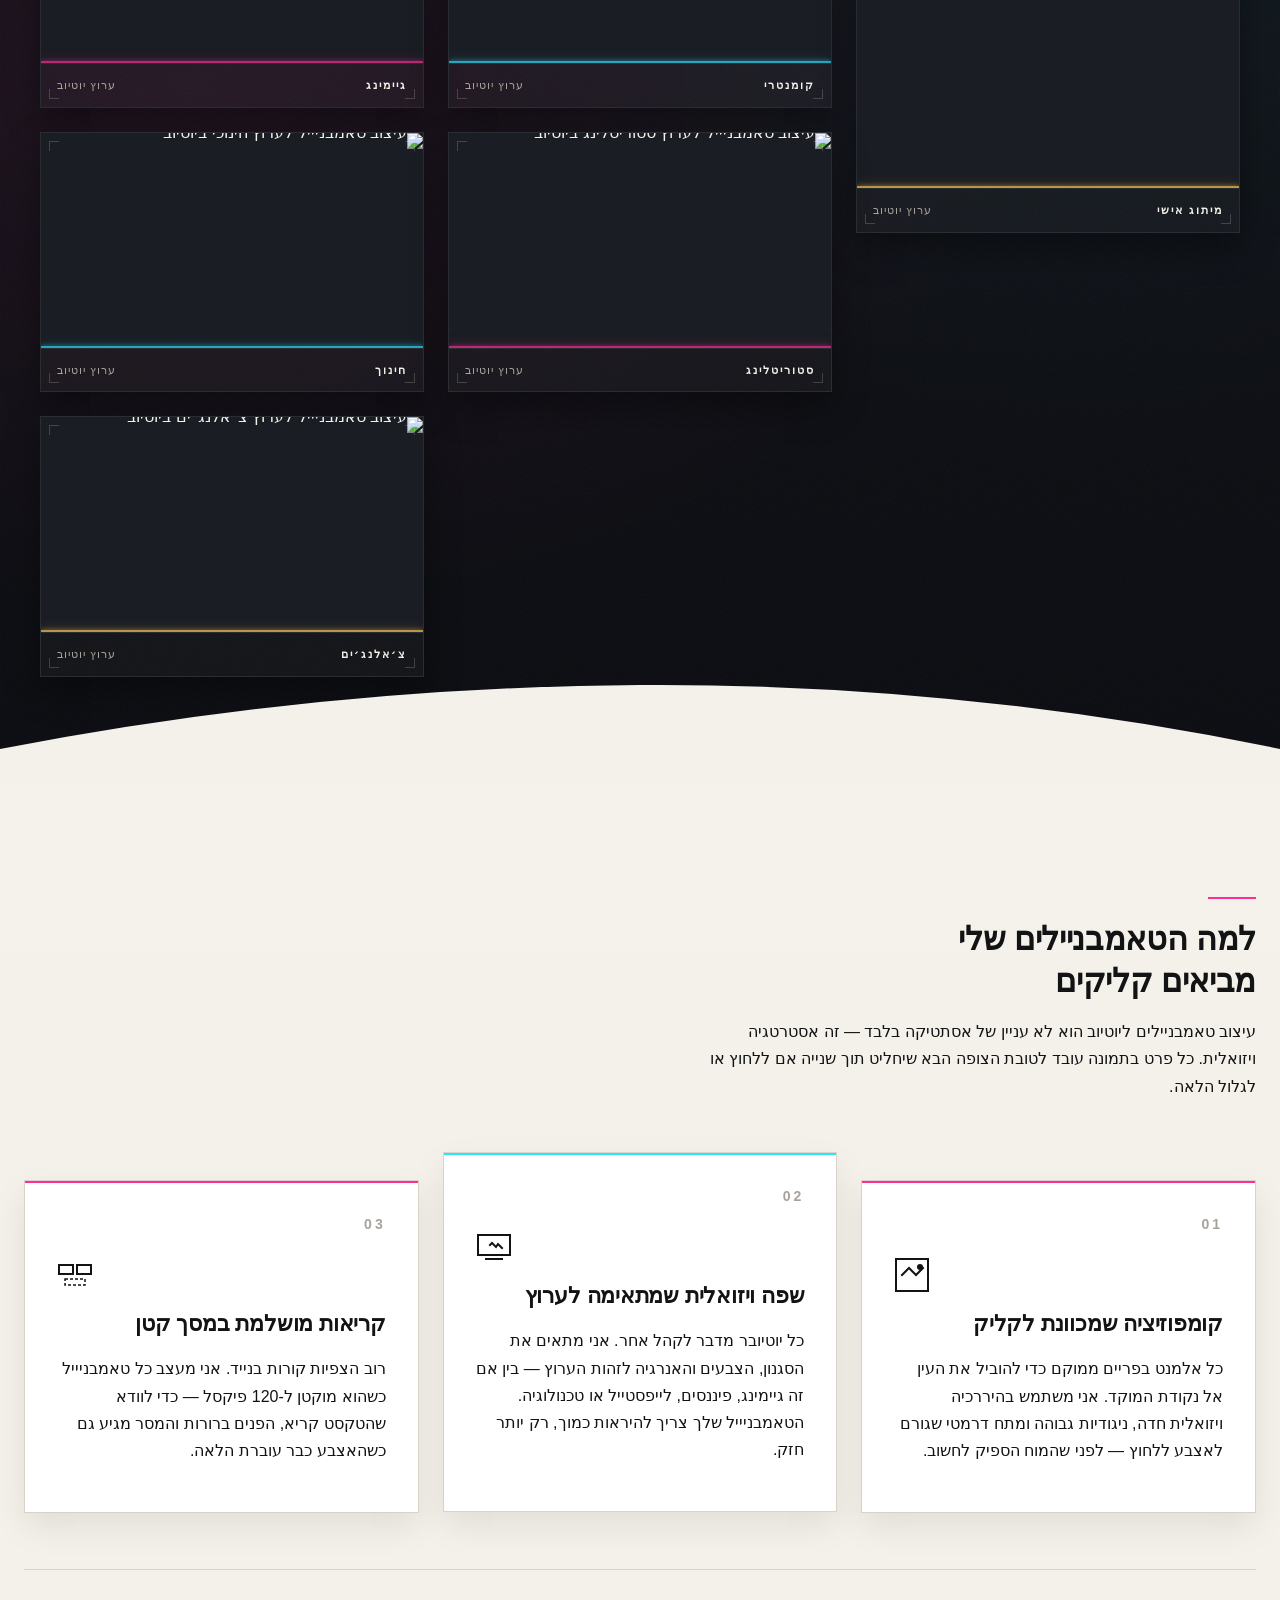
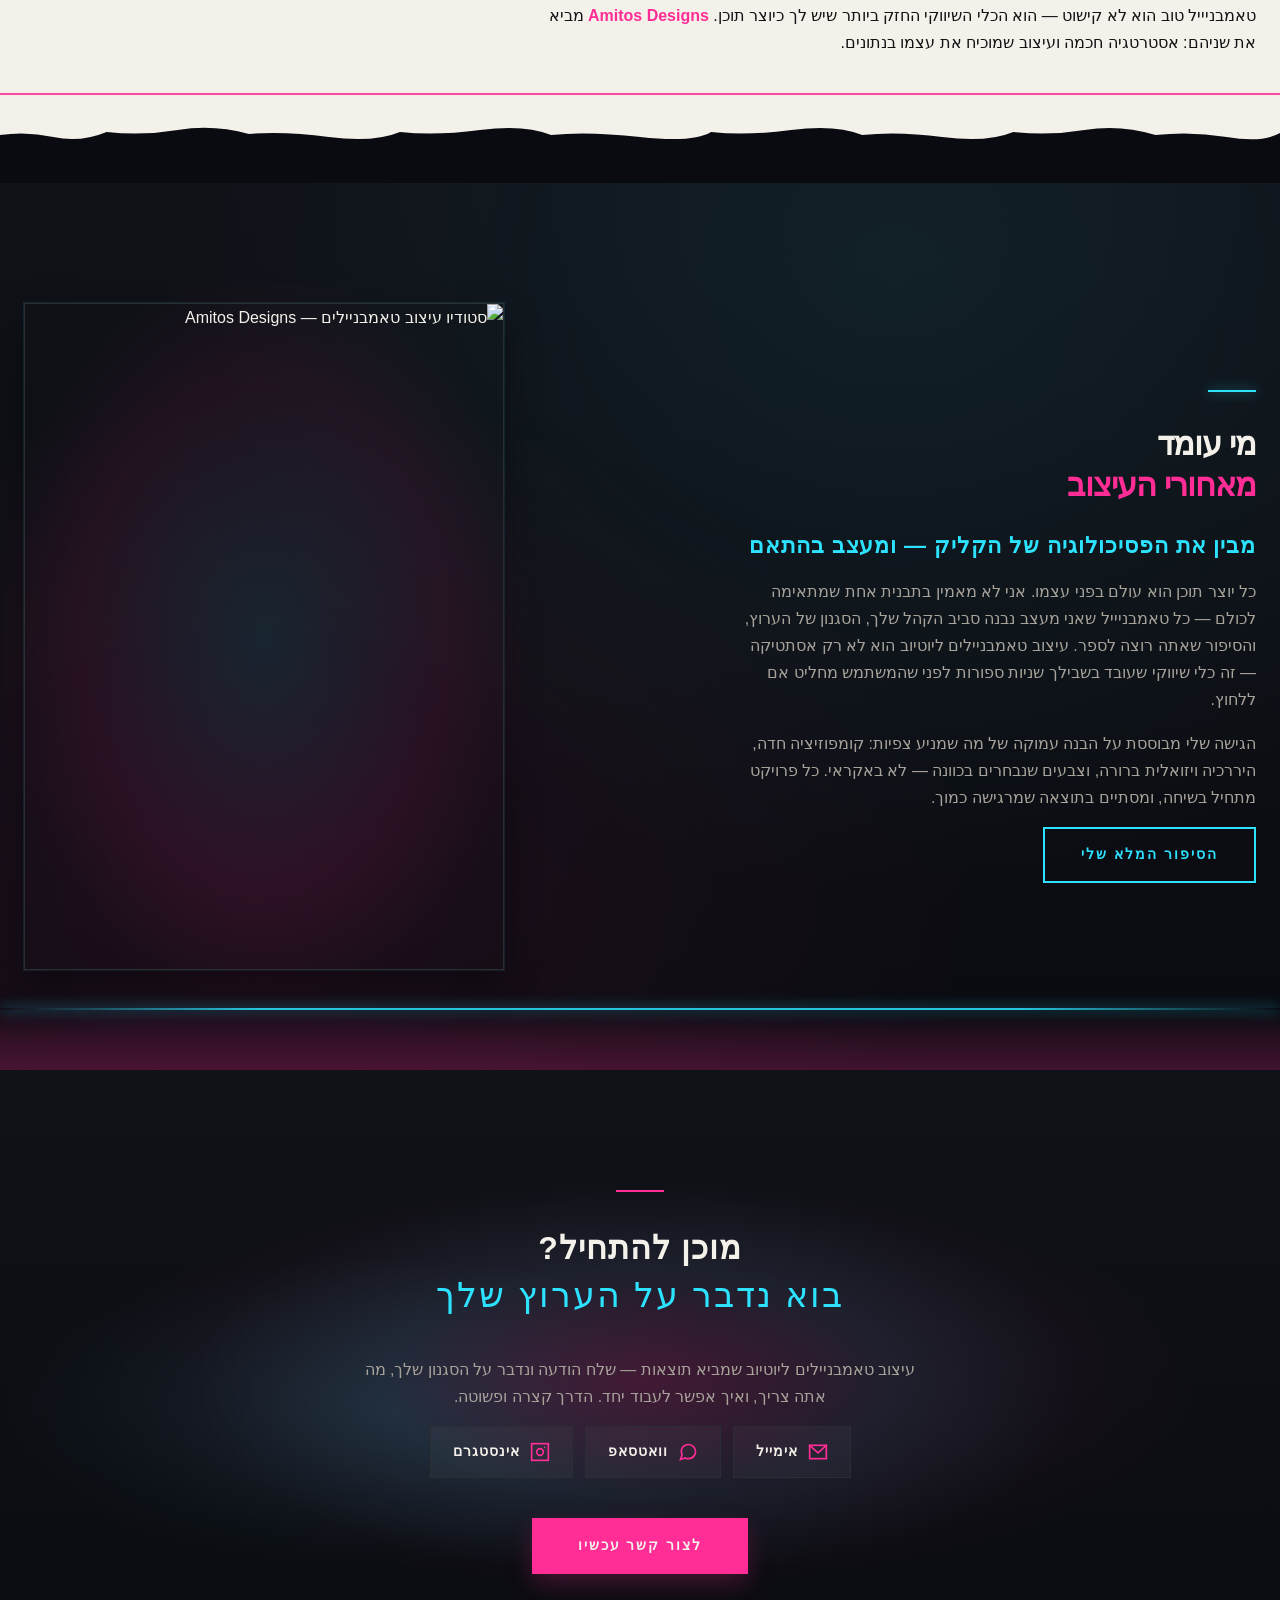
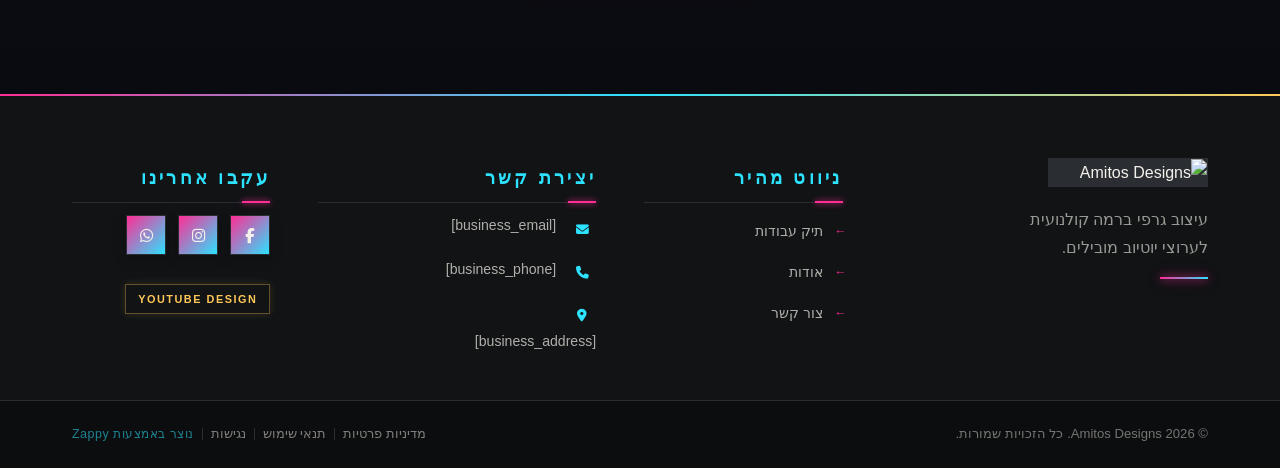
==== commit 6d030d21: "Background sync: Progressive GitHub Sync" ====
--- a/index.html
+++ b/index.html
@@ -796,7 +796,10 @@
   <div class="index-hero-grain" aria-hidden="true"></div>
 
   <!-- Content Group -->
-  <div class="index-hero-container">
+  <h1 style="" data-element-id="move-1774268722870-r87i553e">
+        טאמבניילים<br><span class="index-hero-h1-accent">שגורמים<br></span></h1><h1>
+        ללחוץ
+      </h1><div class="index-hero-container">
     <h1 class="index-hero-h1" style="max-width: 819px; margin-left: auto; margin-right: auto; outline: none; text-align: center" data-element-id="move-1774267704754-l9w4jrj1" data-zappy-text-width="custom"></h1>
         <div class="index-hero-content">
 
@@ -831,10 +834,7 @@
         </div>
       </div>
 
-    </div><h1 style="" data-element-id="move-1774268722870-r87i553e">
-        טאמבניילים<br><span class="index-hero-h1-accent">שגורמים<br></span></h1><h1>
-        ללחוץ
-      </h1>
+    </div>
   </div>
 
   <!-- Bottom Divider -->
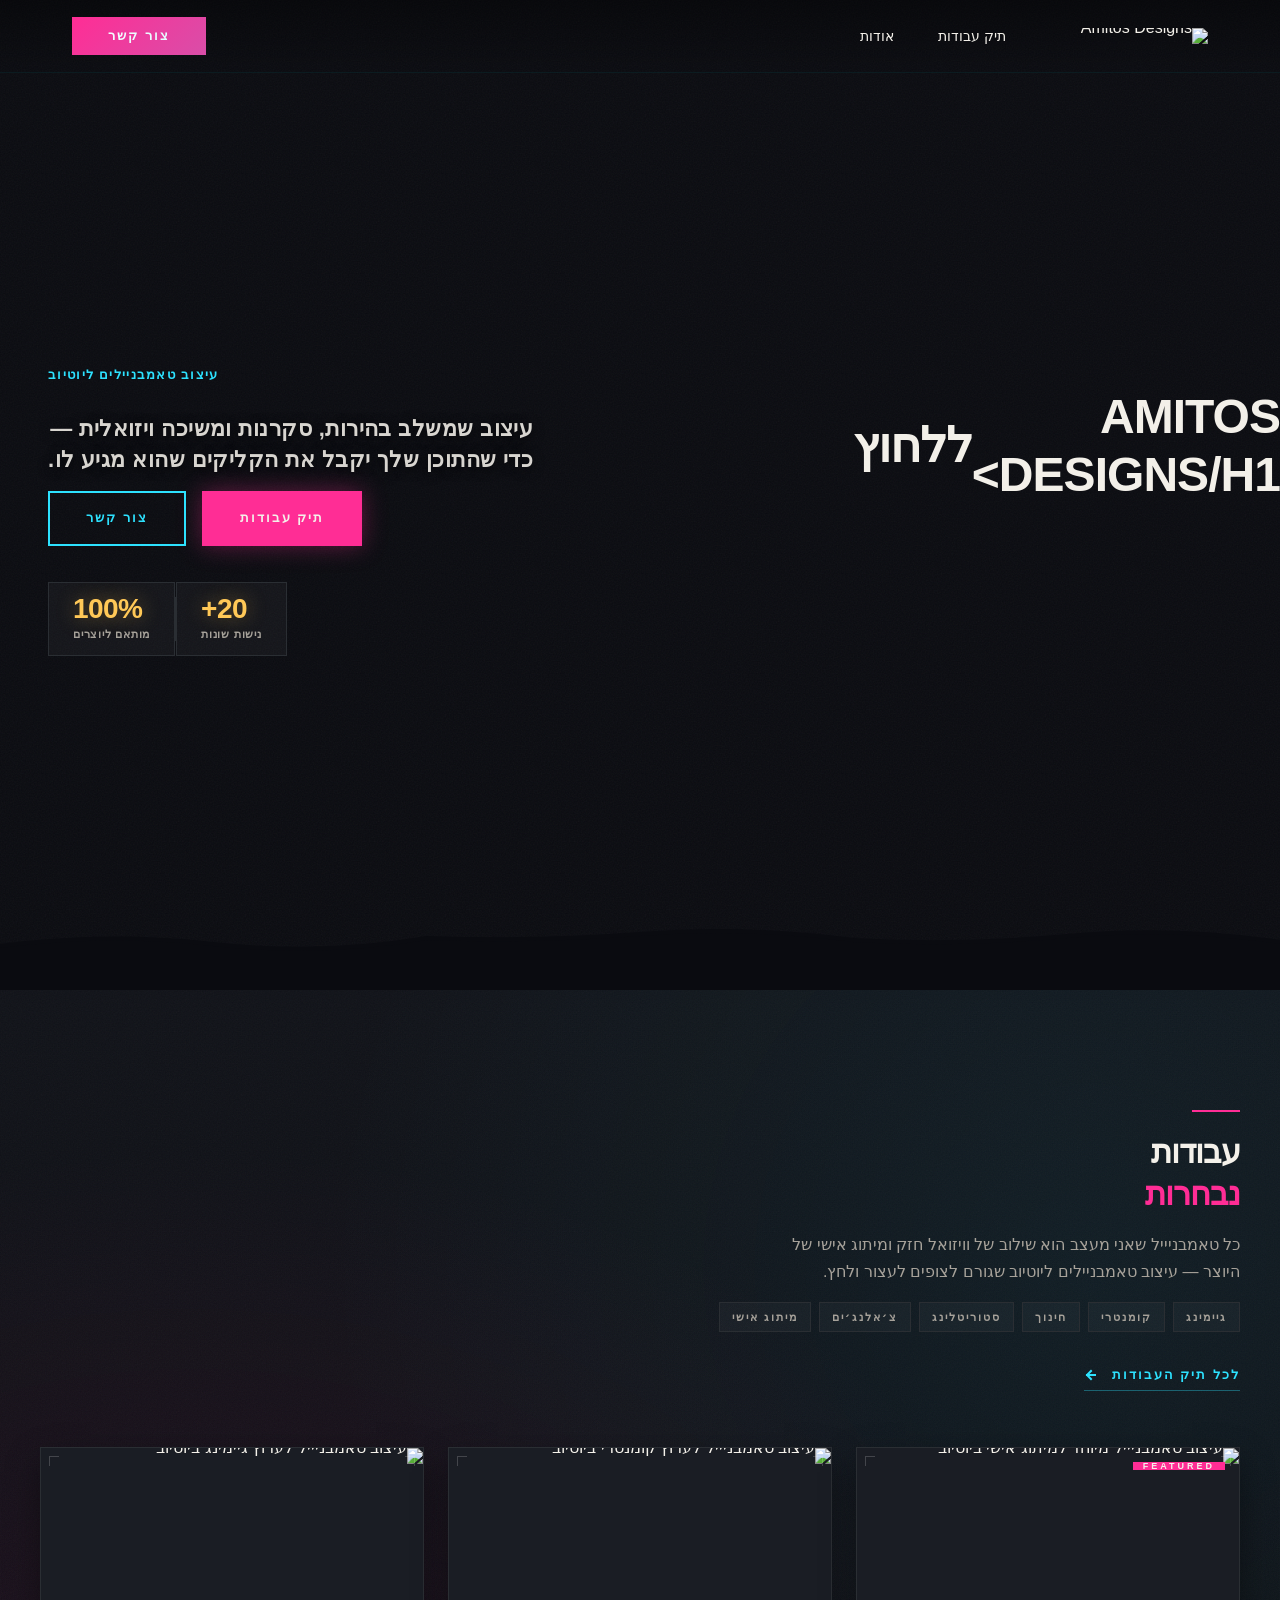
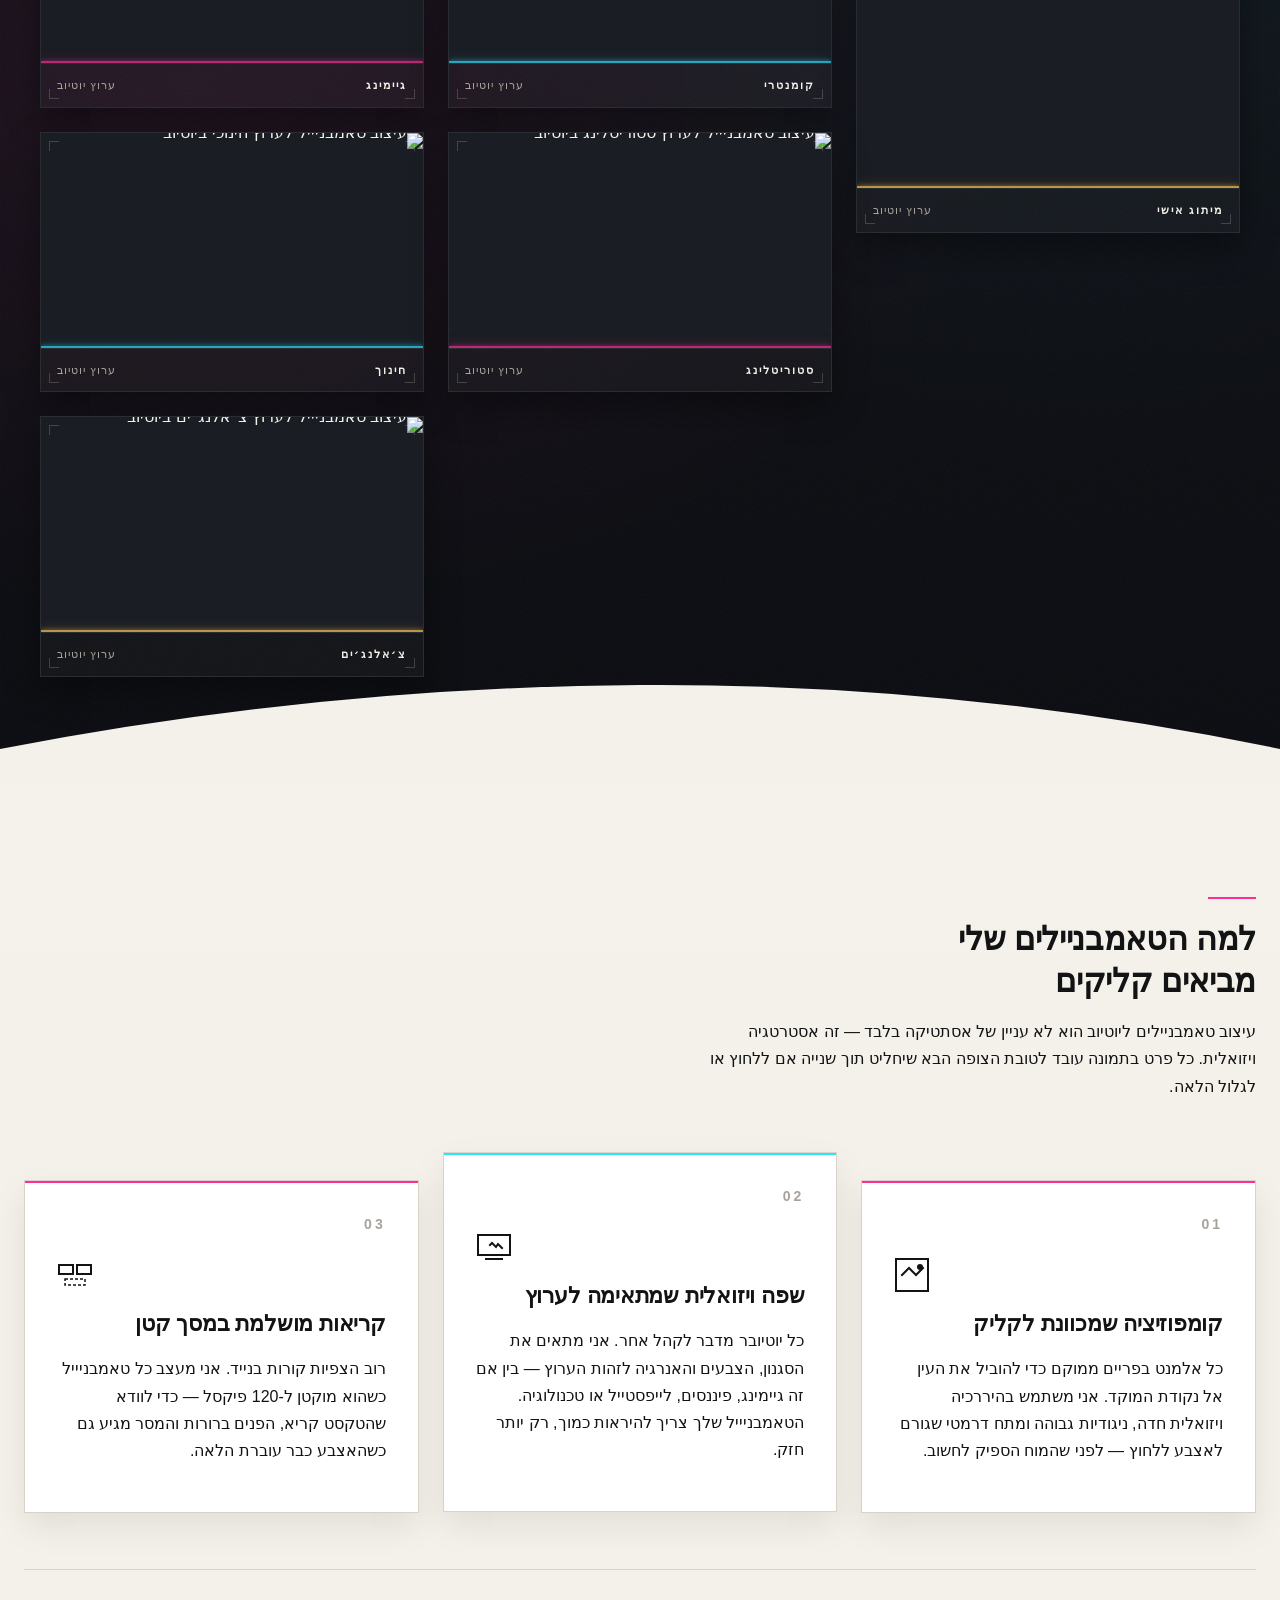
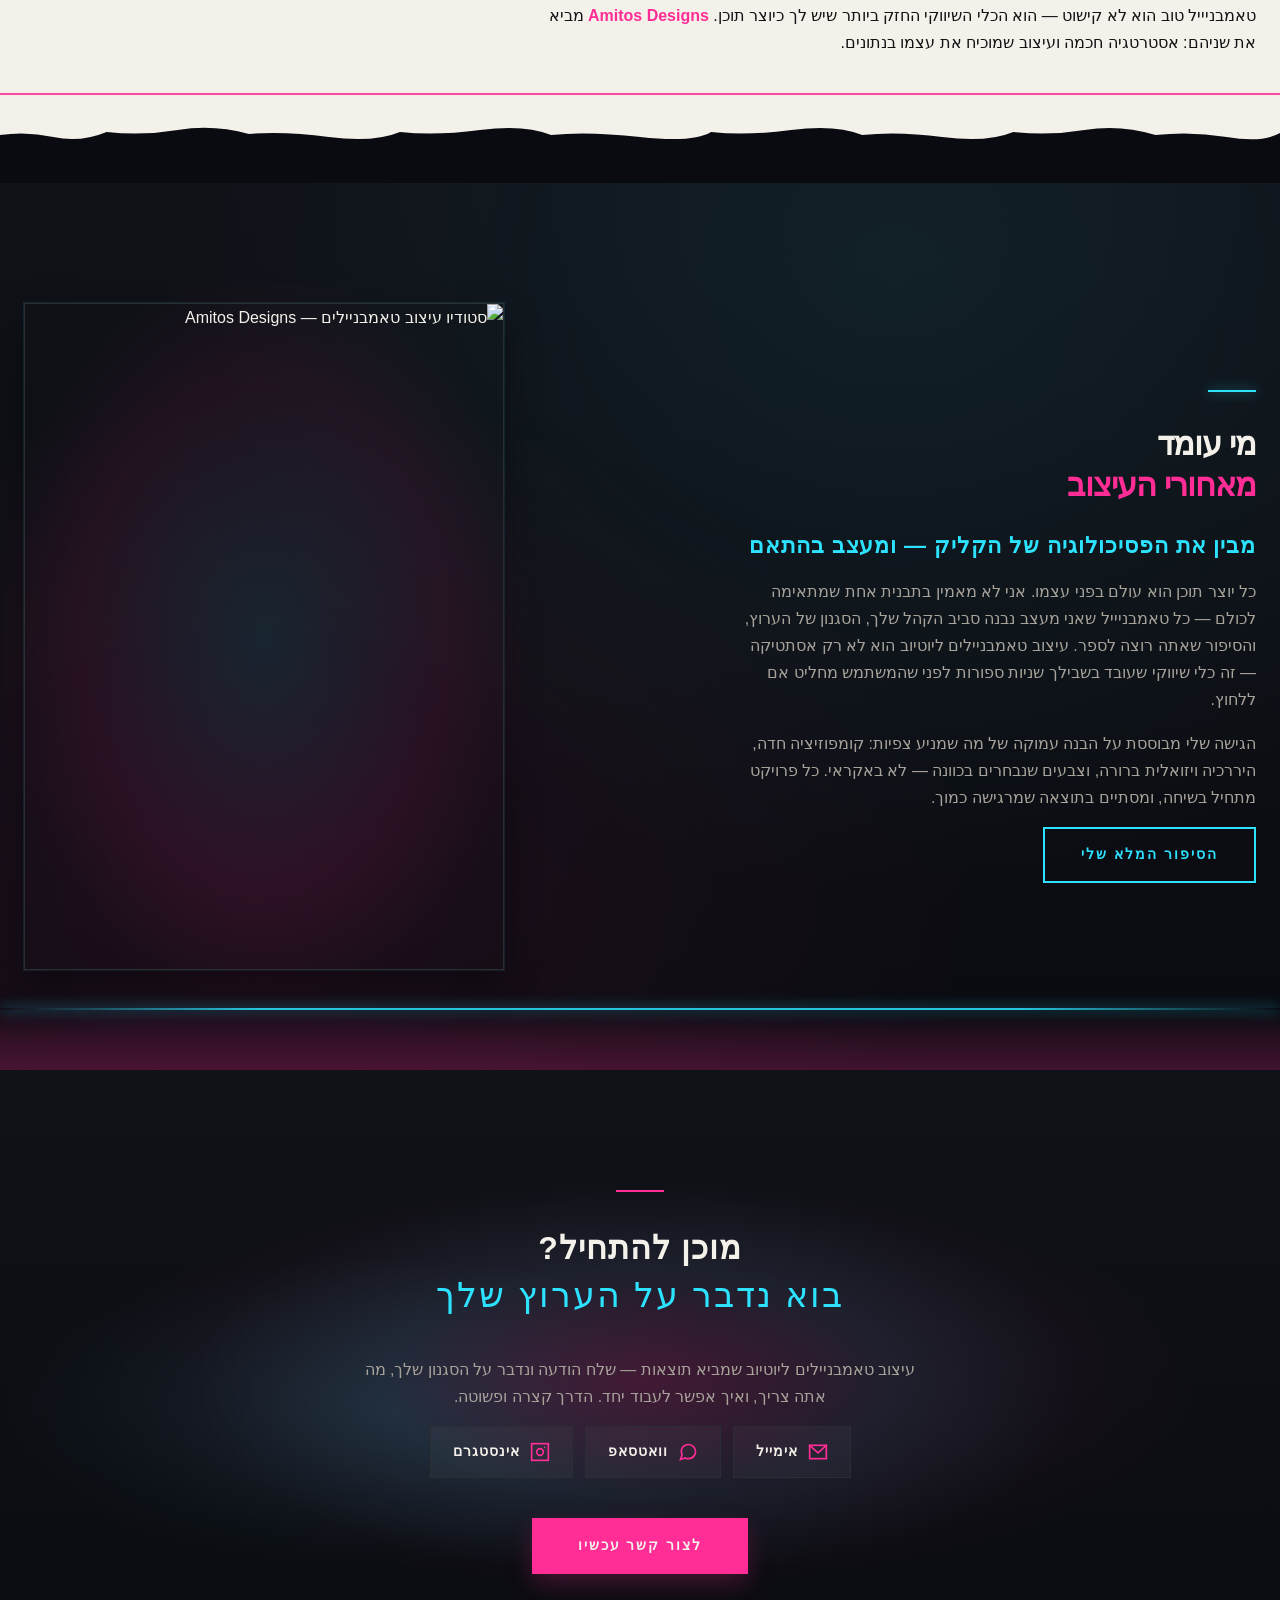
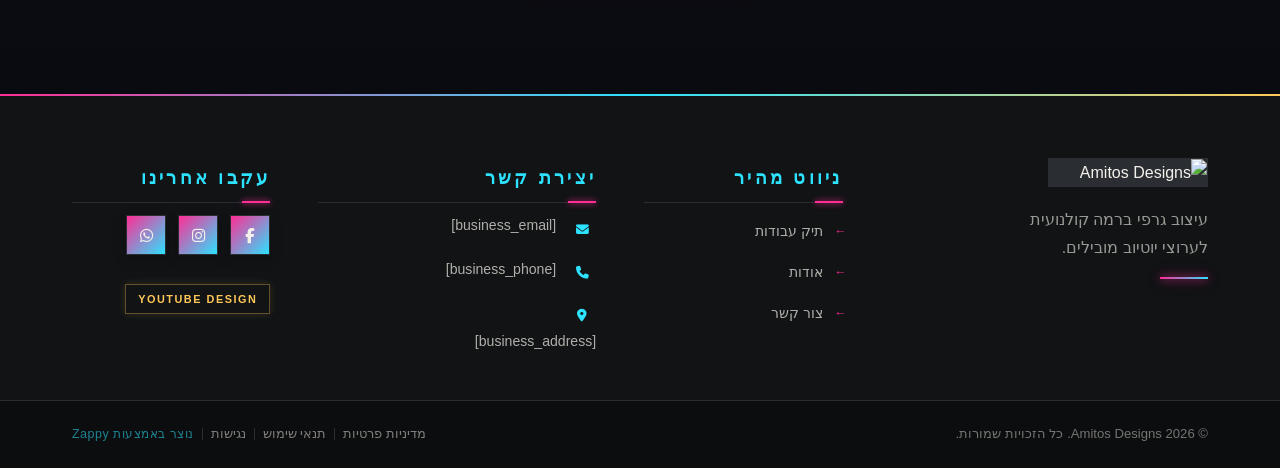
==== commit 78d9d340: "Background sync: Progressive GitHub Sync" ====
--- a/index.html
+++ b/index.html
@@ -786,7 +786,7 @@
     <section class="index-hero-section" data-layout-spec="בית-hero" dir="rtl" data-hero-type="fullscreen-scrim" id="zappy-section-0-dup-1774268005184" style="--zappy-bg-overlay: rgba(10, 11, 16, 0.75); --zappy-bg-image: url(&quot;assets/business-general-hero-upload-1774262847830.webp&quot;); background-image: linear-gradient(rgba(10, 11, 16, 0.75), rgba(10, 11, 16, 0.75)), url(&quot;assets/business-general-hero-upload-1774262847830.webp&quot;); background-size: cover; background-position: center center; background-repeat: no-repeat; position: relative; overflow: hidden; --zappy-bg-color: #FF2D95;" data-zappy-bg-type="image" data-zappy-bg-color="#FF2D95" data-zappy-bg-image="assets/business-general-hero-upload-1774262847830.webp" data-zappy-bg-overlay-color="#0a0b10" data-zappy-bg-overlay-opacity="0" data-zappy-bg-video-type="" data-zappy-bg-video-url="">
   <!-- Background Image Layer -->
   <div class="index-hero-bg" style="display: none;" data-zappy-original-bg="hidden">
-    <img data-hero-bg="true" data-placeholder="index-hero-image-1" data-context="Dark cinematic photography of a professional YouTube thumbnail designer studio: deep black environment with dramatic neon magenta and cyan edge lighting, a large monitor displaying a bold eye-catching YouTube thumbnail composition, scattered design elements, film grain texture, moody atmospheric lighting reminiscent of a high-end creative agency or film production set" width="1440" height="900" src="/assets/site-index-hero-image-1.webp" alt="סטודיו עיצוב טאמבניילים ליוטיוב - Amitos Designs" data-hero-background="true" data-element-type="image" data-element-id="img-1774262696701-fnl4quknr" class="zappy-editable-image" data-resize-handler-attached="true">
+    <img data-hero-bg="true" data-placeholder="index-hero-image-1" data-context="Dark cinematic photography of a professional YouTube thumbnail designer studio: deep black environment with dramatic neon magenta and cyan edge lighting, a large monitor displaying a bold eye-catching YouTube thumbnail composition, scattered design elements, film grain texture, moody atmospheric lighting reminiscent of a high-end creative agency or film production set" width="1440" height="900" src="/assets/site-index-hero-image-1.webp" alt="סטודיו עיצוב טאמבניילים ליוטיוב - Amitos Designs" data-hero-background="true" data-element-type="image" data-element-id="img-1774262696701-fnl4quknr" class="zappy-editable-image">
   </div>
 
   <!-- Scrim Overlay -->
@@ -796,8 +796,7 @@
   <div class="index-hero-grain" aria-hidden="true"></div>
 
   <!-- Content Group -->
-  <h1 style="" data-element-id="move-1774268722870-r87i553e">
-        טאמבניילים<br><span class="index-hero-h1-accent">שגורמים<br></span></h1><h1>
+  <h1 style="" data-element-id="move-1774268722870-r87i553e">AMITOS<br>designs/h1&gt;</h1><h1>
         ללחוץ
       </h1><div class="index-hero-container">
     <h1 class="index-hero-h1" style="max-width: 819px; margin-left: auto; margin-right: auto; outline: none; text-align: center" data-element-id="move-1774267704754-l9w4jrj1" data-zappy-text-width="custom"></h1>
@@ -839,7 +838,7 @@
 
   <!-- Bottom Divider -->
   <div class="index-hero-divider-wrapper">
-    <svg data-no-icon-edit="true" aria-hidden="true" viewBox="0 0 1440 90" preserveAspectRatio="none" xmlns="http://www.w3.org/2000/svg">
+    <svg aria-hidden="true" viewBox="0 0 1440 90" preserveAspectRatio="none" xmlns="http://www.w3.org/2000/svg">
       <!-- Cyan glow edge line -->
       <path d="M0,90 L0,44 Q120,30 240,42 T480,36 Q600,40 720,32 T960,38 Q1080,44 1200,34 T1440,40 L1440,90 Z" fill="#0A0B10"></path>
       <!-- Main fill -->
